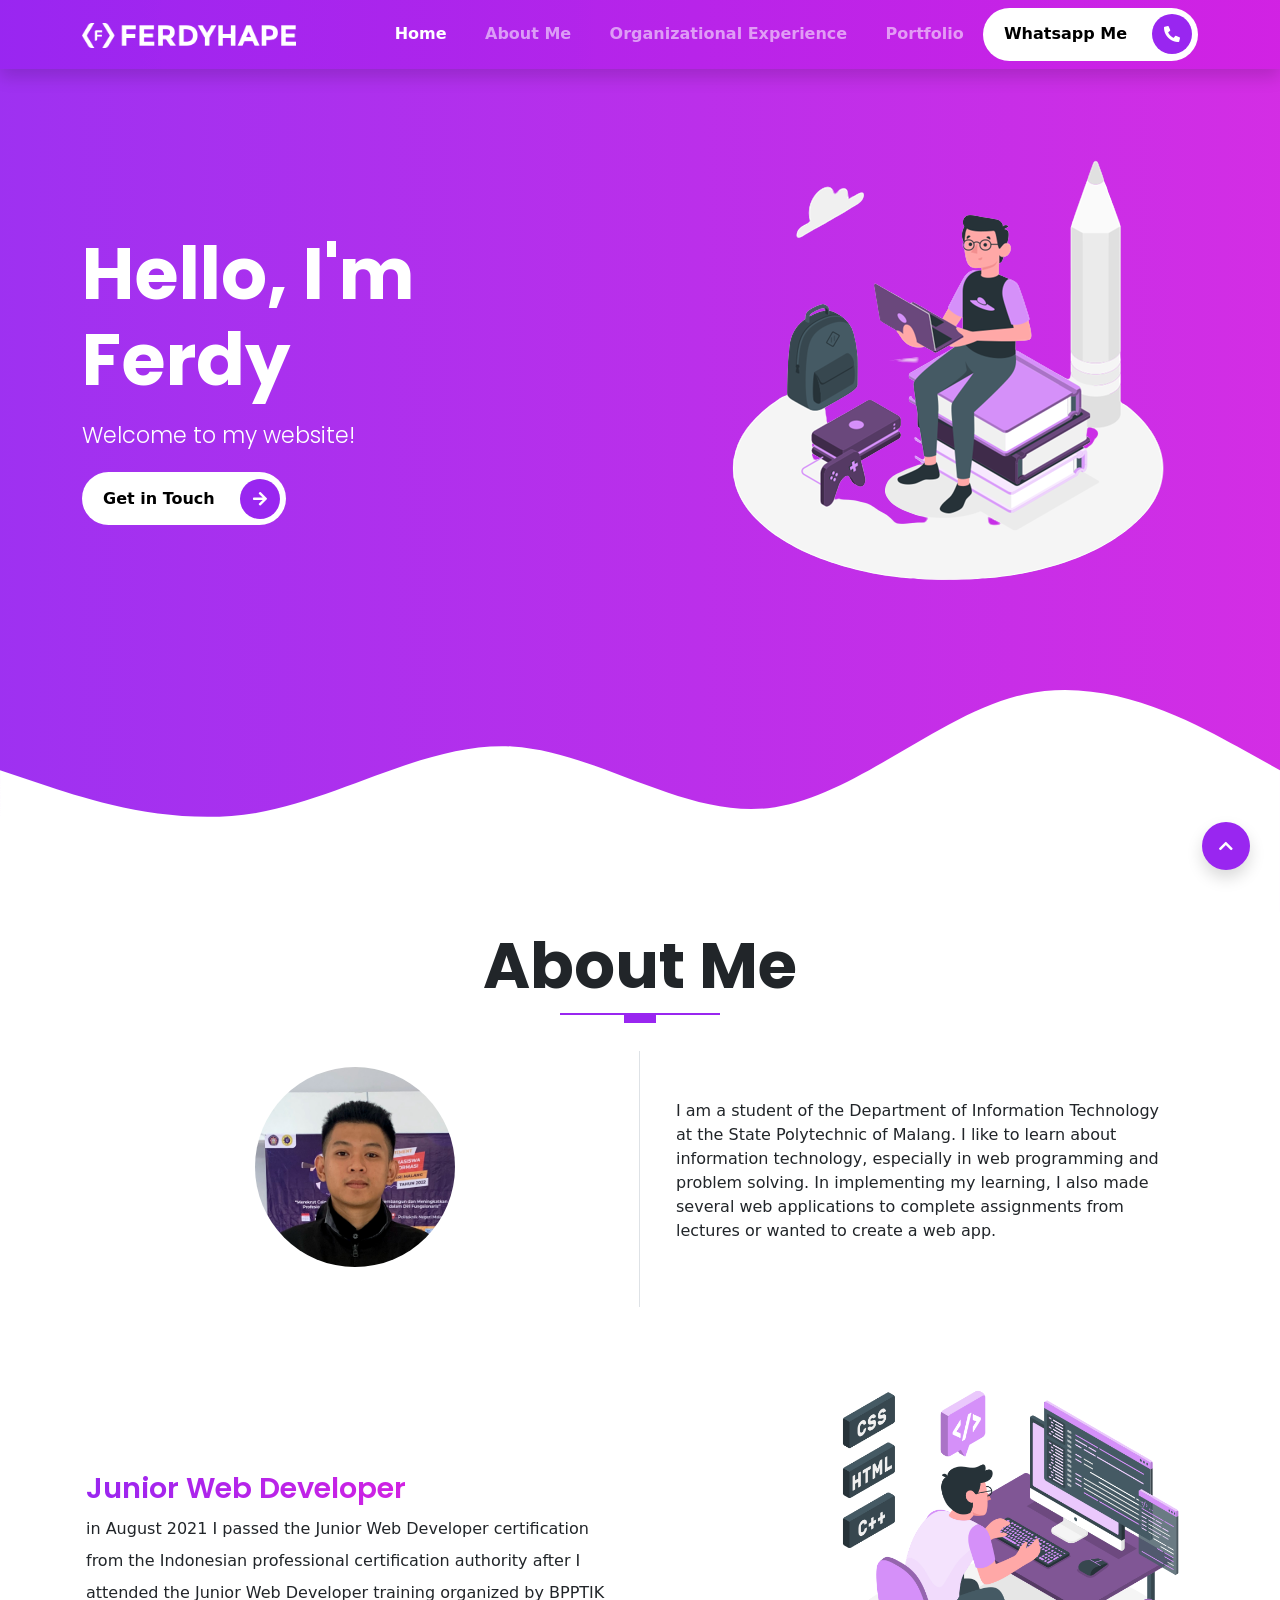
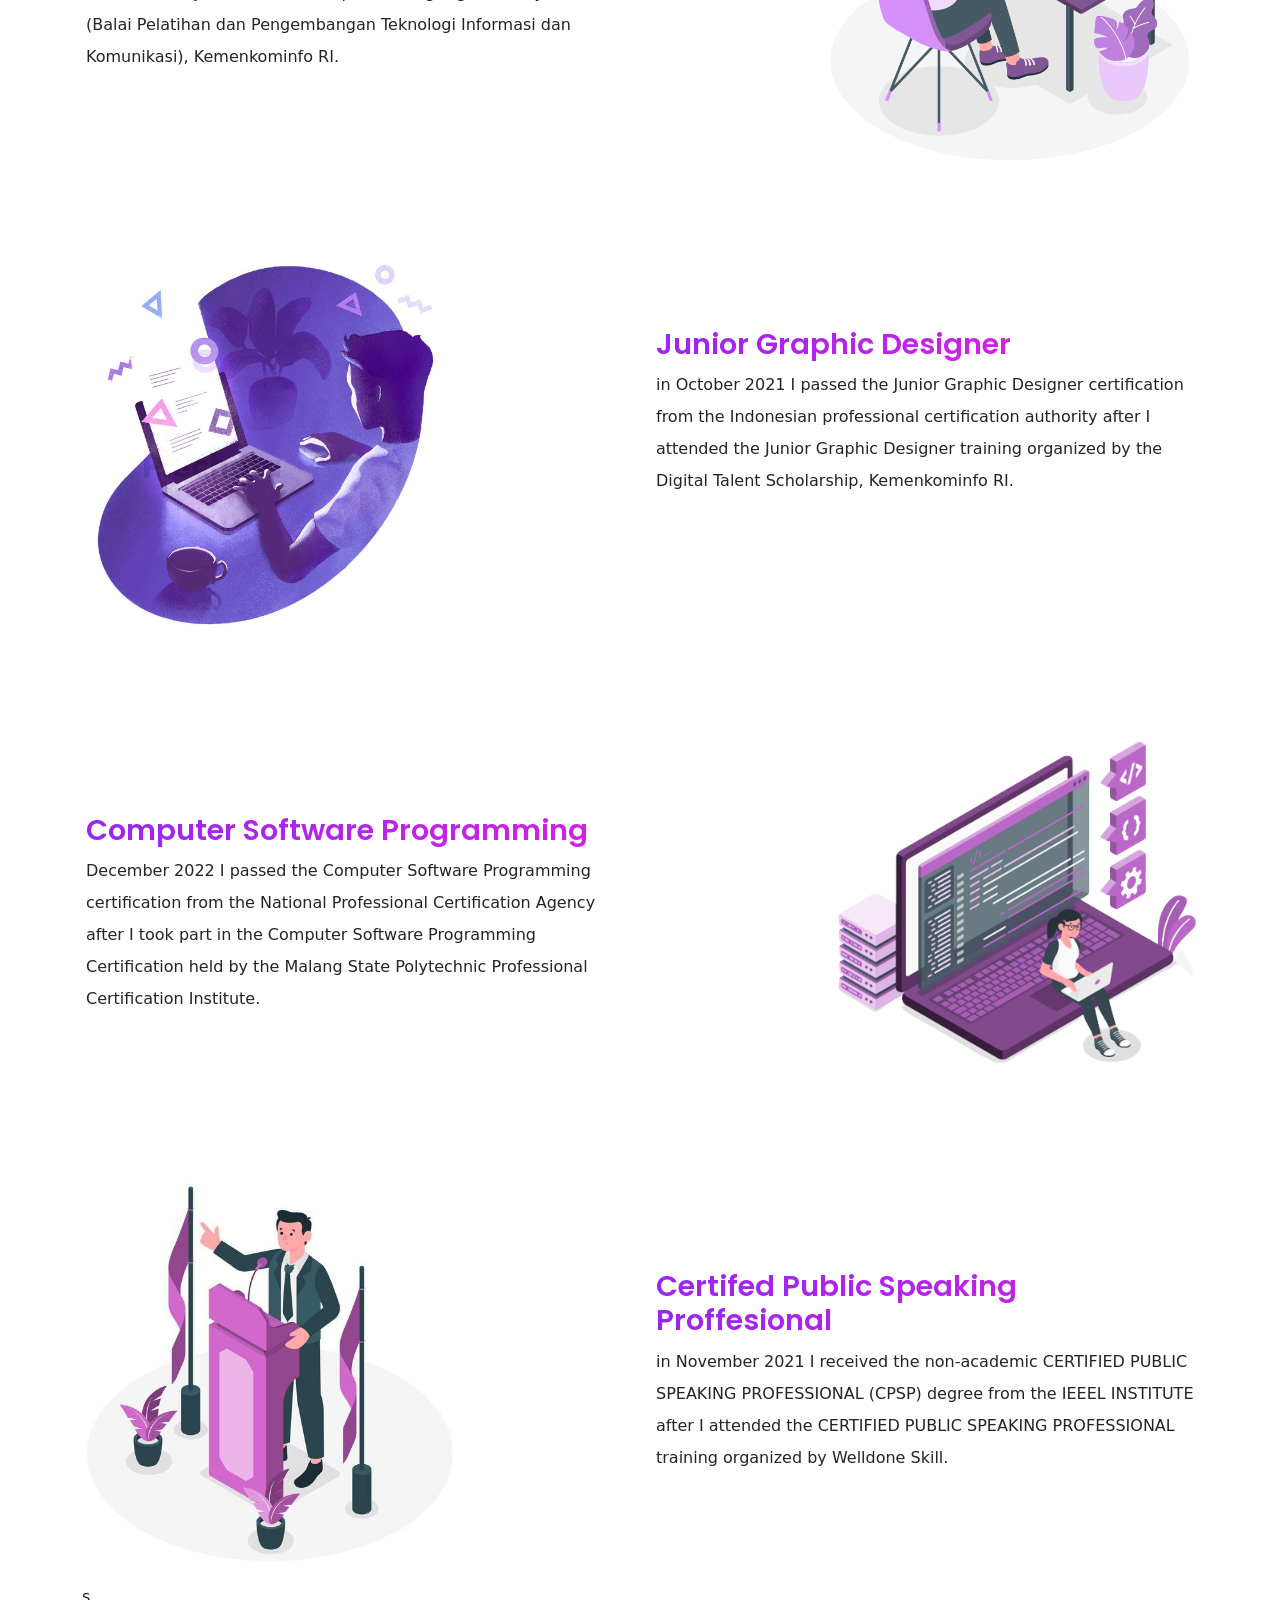
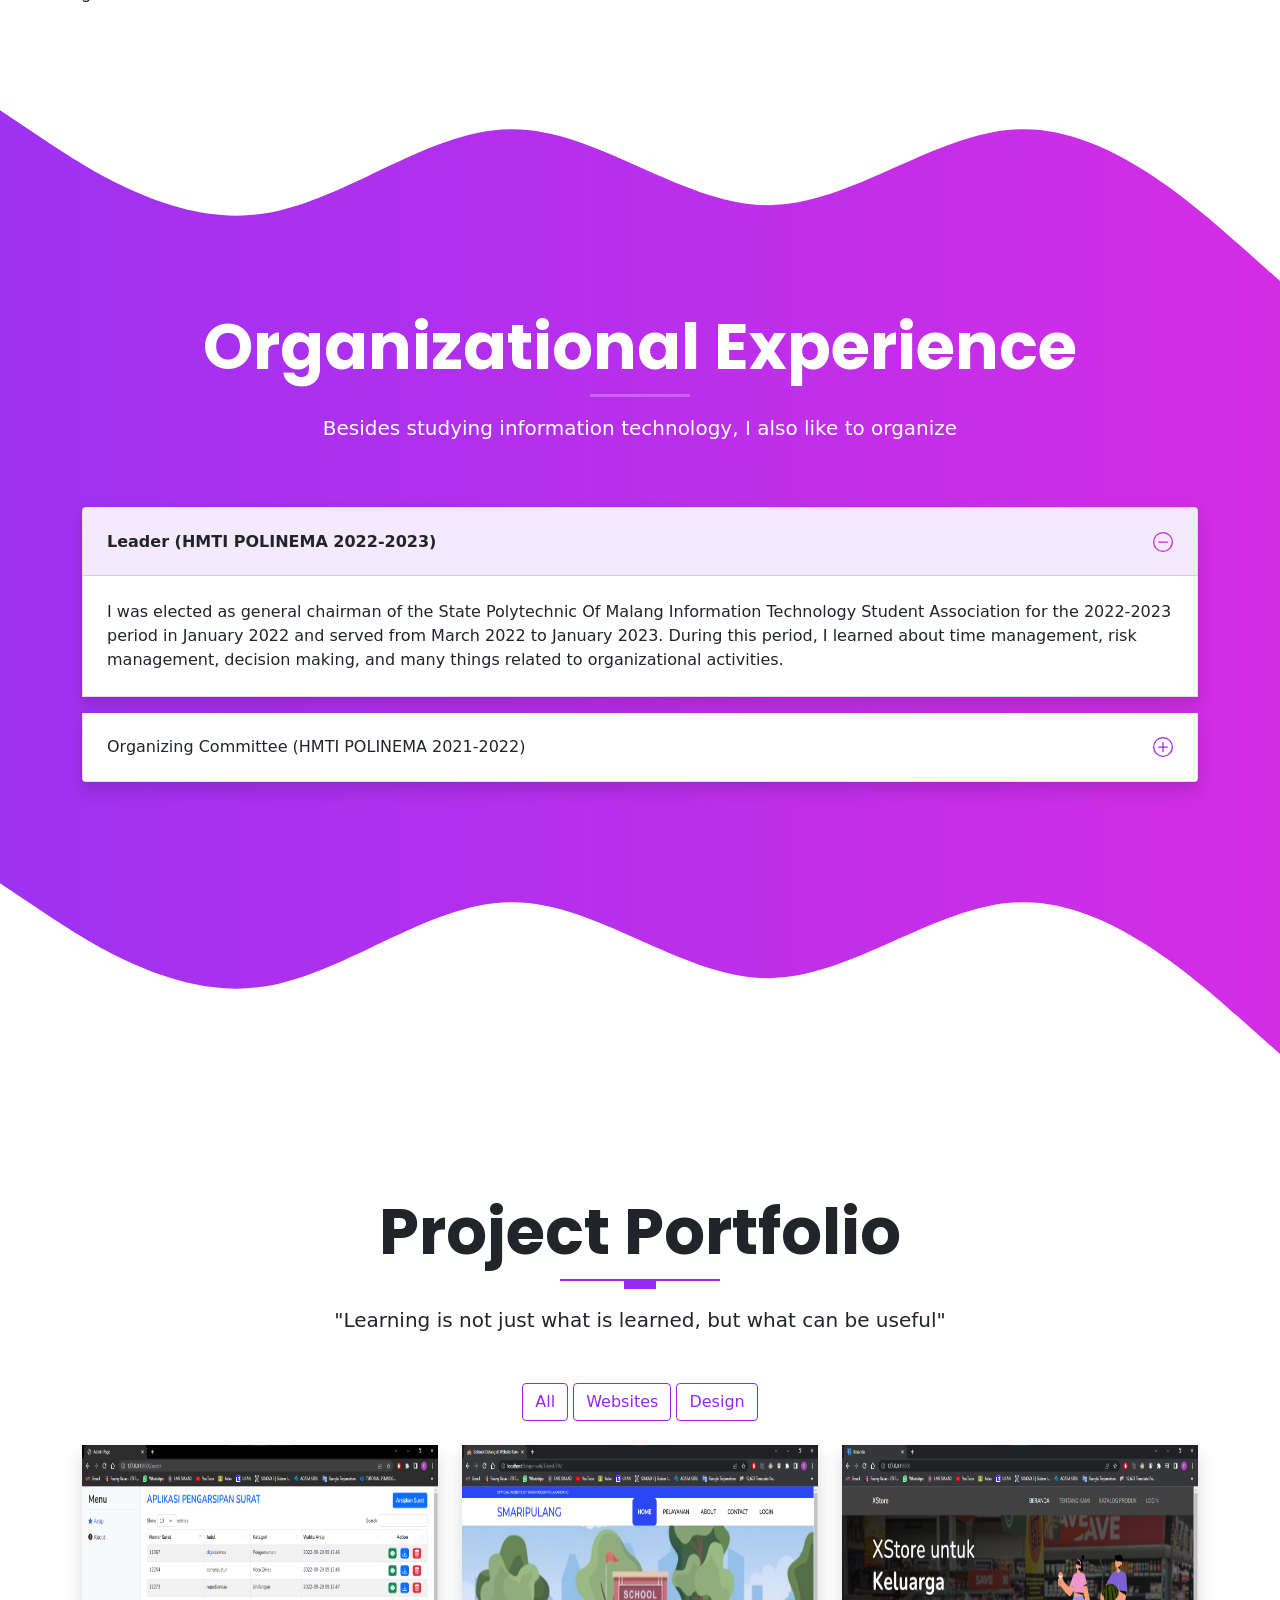
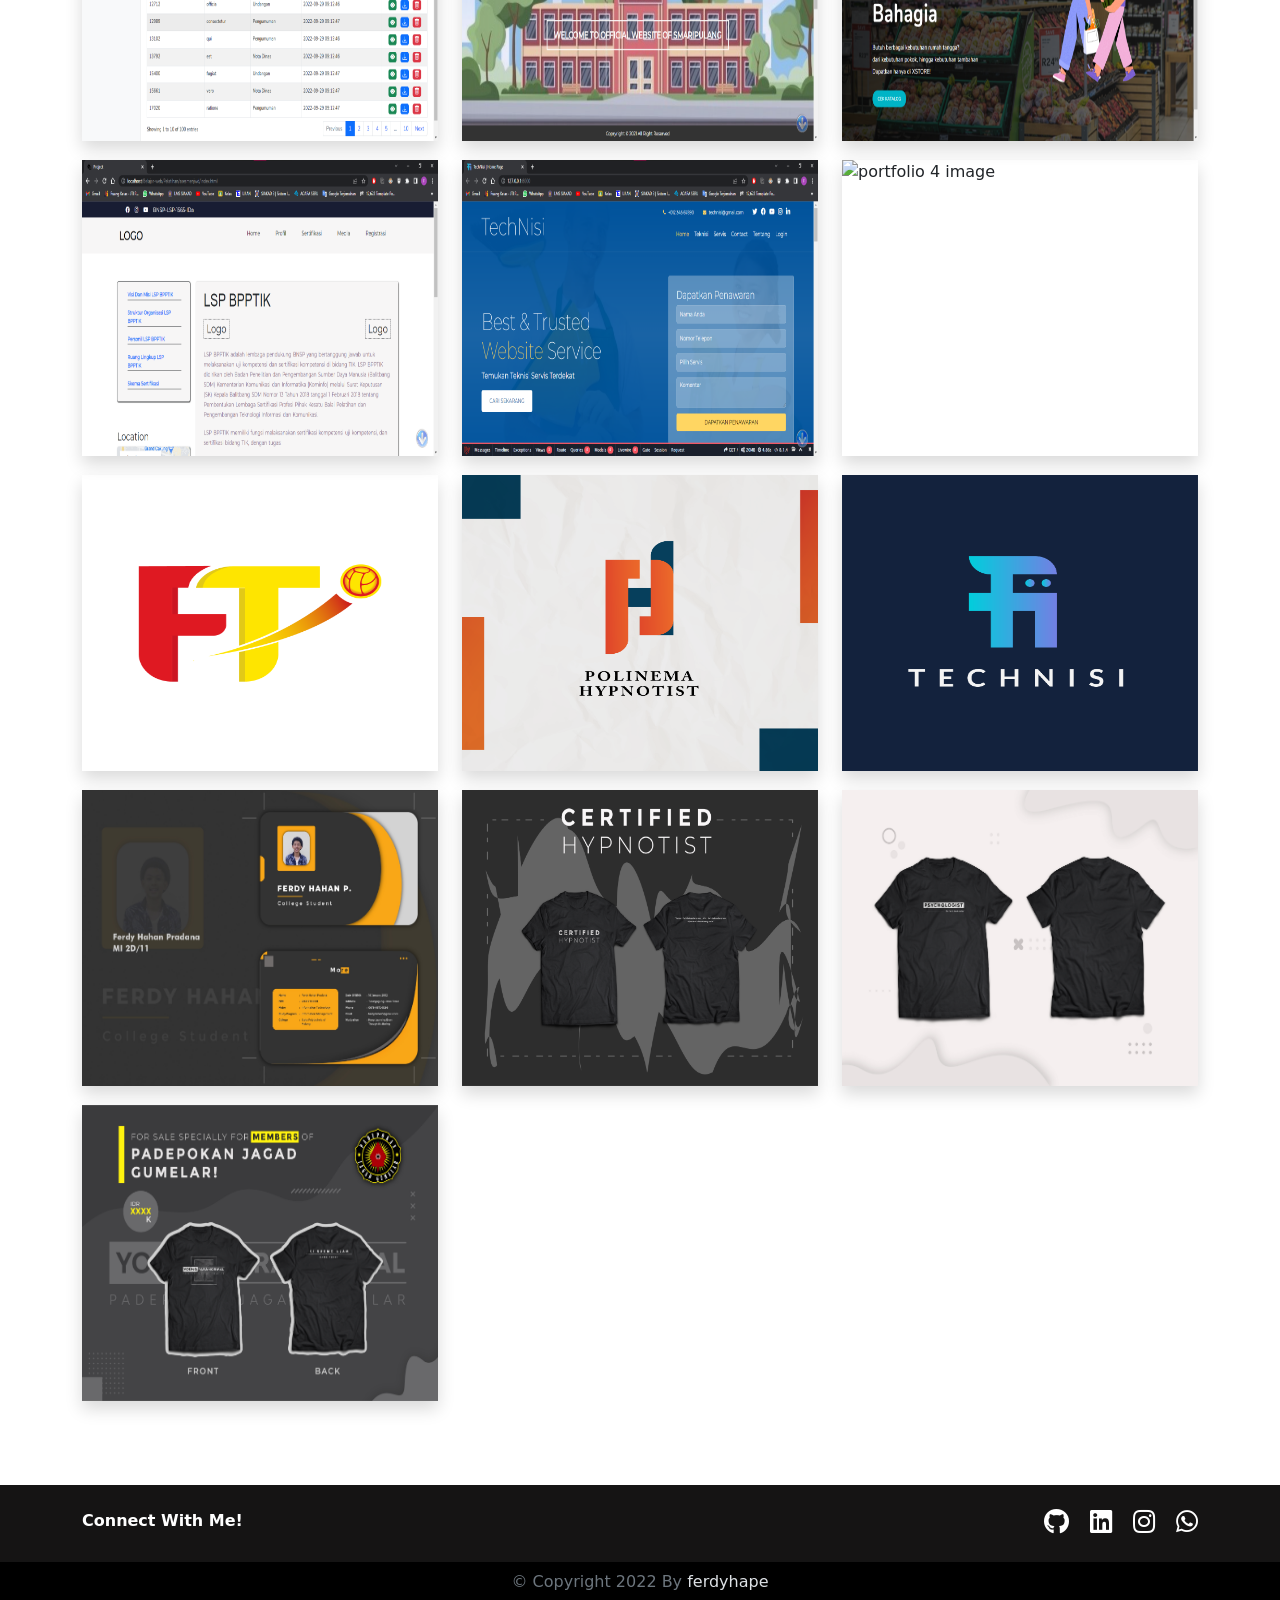
==== index.html @ ccdce81c "fix aboutme display" ====
<!DOCTYPE html>
<html lang="en">

<head>
  <meta charset="UTF-8">
  <meta http-equiv="X-UA-Compatible" content="IE=edge">
  <meta name="viewport" content="width=device-width, initial-scale=1">
  <title>Ferdy's Website</title>
  <link rel="icon" type="image/png" href="/icon/WhiteLogo.png" />
  <link rel="stylesheet" href="assets/css/style.css">
  <link rel="stylesheet" href="assets/css/fontawesome.css">
  <link rel="stylesheet" href="https://cdn.jsdelivr.net/npm/glightbox/dist/css/glightbox.min.css" />
  <script src="https://cdn.jsdelivr.net/gh/mcstudios/glightbox/dist/js/glightbox.min.js"></script>
  <link href="https://fonts.googleapis.com/css2?family=Poppins:wght@300;400;500;600;700;800;900&display=swap"
    rel="stylesheet">
</head>

<body>
  <!-- ////////////////////////////////////////////////////////////////////////////////////////
                               START SECTION 1 - THE NAVBAR SECTION  
/////////////////////////////////////////////////////////////////////////////////////////////-->
  <nav class="navbar navbar-expand-lg navbar-dark menu shadow fixed-top">
    <div class="container">
      <a class="navbar-brand" href="">
        <img src="images/Logo.png" alt="logo image" style="height: 25px">
      </a>
      <button class="navbar-toggler" type="button" data-bs-toggle="collapse" data-bs-target="#navbarNav"
        aria-controls="navbarNav" aria-expanded="false" aria-label="Toggle navigation">
        <span class="navbar-toggler-icon"></span>
      </button>
      <div class="collapse navbar-collapse justify-content-end" id="navbarNav">
        <ul class="navbar-nav">
          <li class="nav-item"><a class="nav-link active" aria-current="page" href="index.html">Home</a></li>
          <li class="nav-item"><a class="nav-link" href="#aboutme">About Me</a></li>
          <li class="nav-item"><a class="nav-link" href="#org-experience">Organizational Experience</a></li>
          <li class="nav-item"><a class="nav-link" href="#portfolio">Portfolio</a></li>
          </li>
        </ul>
        <a href="https://wa.me/6287856725286" class="text-decoration-none" target="_blank">
          <button type="button" class="rounded-pill btn-rounded">
            Whatsapp Me
            <span style="background-color: #9926f0;">
              <i class="fas fa-phone-alt"></i>
            </span>
          </button>
        </a>
      </div>
    </div>
  </nav>

  <!-- ////////////////////////////////////////////////////////////////////////////////////////
                               START SECTION 2 - THE HOME SECTION  
/////////////////////////////////////////////////////////////////////////////////////////////-->

  <section id="home" class="intro-section">
    <div class="container">
      <div class="row align-items-center text-white">

        <div class="col-md-6 intros text-start">
          <h1 class="display-2">
            <span class="display-2--intro">Hello, I'm Ferdy</span>
            <span class="display-2--description lh-base ">
              Welcome to my website!
            </span>
          </h1>
          <a href="#aboutme" class="text-decoration-none">
            <button type="button" class="rounded-pill btn-rounded get-it-touch"> Get in Touch
              <span><i class="fas fa-arrow-right"></i></span>
            </button>
          </a>
        </div>
        <div class="col-md-6 intros text-end">
          <div class="video-box">
            <img src="images/home/home3.png" alt="video illutration" class="img-fluid">
          </div>
        </div>
      </div>
    </div>
    <svg xmlns="http://www.w3.org/2000/svg" viewBox="0 0 1440 320">
      <path fill="#ffffff" fill-opacity="1"
        d="M0,160L48,176C96,192,192,224,288,208C384,192,480,128,576,133.3C672,139,768,213,864,202.7C960,192,1056,96,1152,74.7C1248,53,1344,107,1392,133.3L1440,160L1440,320L1392,320C1344,320,1248,320,1152,320C1056,320,960,320,864,320C768,320,672,320,576,320C480,320,384,320,288,320C192,320,96,320,48,320L0,320Z">
      </path>
    </svg>
  </section>

  <section id="aboutme" class="aboutme">
    <div class="container">
      <div class="row text-center">
        <h1 class="display-3 fw-bold">About Me</h1>
        <div class="heading-line mb-1"></div>
      </div>
      <div class="row pt-2 pb-2 mt-0 mb-3">
        <div class="col-md-6 border-right">
          <div class="bg-white p-3">
            <h2 class="d-flex justify-content-start align-items-center mb-4">
              <img src="images/fotojkt.jpeg" class="avatar-image img-fluid rounded-circle mx-auto" style=" height:
                200px;" alt="">
            </h2>
          </div>
        </div>
        <div class=" col-md-6 my-auto">
          <div class="bg-white p-4 text-start">
            <p class="fw-light">
              I am a student of the Department of Information Technology at the State Polytechnic of
              Malang. I like to learn about information technology, especially in web programming and
              problem solving. In implementing my learning, I also made several web applications to
              complete assignments from lectures or wanted to create a web app.
            </p>
          </div>
        </div>
      </div>
    </div>

    <!-- START THE CONTENT FOR THE About Me  -->
    <div class="container">
      <div class="row responsive-need-reverse">
        <div class="col-lg-6 col-md-6 col-sm-12 col-xs-12 aboutme mt-4">
          <div class="aboutme__content">
            <h3 class="display-3--title mt-1">Junior Web Developer</h3>
            <p class="lh-lg">
              in August 2021 I passed the Junior Web Developer certification from the Indonesian professional
              certification
              authority after I attended the Junior Web Developer training organized by BPPTIK (Balai Pelatihan dan
              Pengembangan Teknologi Informasi dan Komunikasi), Kemenkominfo RI.
            </p>
          </div>
        </div>
        <div class="col-lg-6 col-md-6 col-sm-12 col-xs-12 aboutme mt-4 text-end">
          <div class="aboutme__pic">
            <img src="images/aboutme/webdev-illustration.png" alt="web developer illustration"
              class="img-fluid illustration-aboutme">
          </div>
        </div>
      </div>

      <div class="row">
        <div class="col-lg-6 col-md-6 col-sm-12 col-xs-12 aboutme mt-4 text-start">
          <div class="aboutme__pic">
            <img src="images/aboutme/graphicdesign-illustration.jpg" alt="graphic design illustration"
              class=" img-fluid illustration-aboutme">
          </div>
        </div>
        <div class="col-lg-6 col-md-6 col-sm-12 col-xs-12 aboutme mt-4">
          <div class="aboutme__content">
            <h3 class=" display-3--title mt-1">Junior Graphic Designer</h3>
            <p class="lh-lg">
              in October 2021 I passed the Junior Graphic Designer certification from the Indonesian professional
              certification authority after I attended the Junior Graphic Designer training organized by the Digital
              Talent Scholarship, Kemenkominfo RI.
            </p>
          </div>
        </div>
      </div>

      <div class="row responsive-need-reverse">
        <div class="col-lg-6 col-md-6 col-sm-12 col-xs-12 aboutme mt-4">
          <div class="aboutme__content">
            <h3 class="display-3--title mt-1">Computer Software Programming</h3>
            <p class="lh-lg">
              December 2022 I passed the Computer Software Programming certification from the National Professional
              Certification Agency after I took part in the Computer Software Programming Certification held by the
              Malang State Polytechnic Professional Certification Institute.
            </p>
          </div>
        </div>
        <div class="col-lg-6 col-md-6 col-sm-12 col-xs-12 aboutme mt-4 text-end">
          <div class="aboutme__pic">
            <img src="images/aboutme/software-programmer.png" alt="web developer illustration"
              class="img-fluid illustration-aboutme">
          </div>
        </div>
      </div>


      <div class="row">
        <div class="col-lg-6 col-md-6 col-sm-12 col-xs-12 aboutme mt-4 text-start">
          <div class="aboutme__pic">
            <img src="images/aboutme/publicspeaking-illustration.jpg" alt="graphic design illustration"
              class=" img-fluid illustration-aboutme">
          </div>
        </div>
        <div class="col-lg-6 col-md-6 col-sm-12 col-xs-12 aboutme mt-4">
          <div class="aboutme__content">
            <h3 class=" display-3--title mt-1">Certifed Public Speaking Proffesional</h3>
            <p class="lh-lg">
              in November 2021 I received the non-academic CERTIFIED PUBLIC SPEAKING PROFESSIONAL (CPSP) degree from the
              IEEEL INSTITUTE after I attended the CERTIFIED PUBLIC SPEAKING PROFESSIONAL training organized by Welldone
              Skill.
            </p>
          </div>
        </div>
      </div>s

    </div>
  </section>

  <!-- ////////////////////////////////////////////////////////////////////////////////////////
                               START SECTION 3 - THE ORGANIZE EXPERIENCE SECTION  
/////////////////////////////////////////////////////////////////////////////////////////////-->

  <section id="org-experience" class="org-experience">
    <svg xmlns="http://www.w3.org/2000/svg" viewBox="0 0 1440 320">
      <path fill="#fff" fill-opacity="1"
        d="M0,96L48,128C96,160,192,224,288,213.3C384,203,480,117,576,117.3C672,117,768,203,864,202.7C960,203,1056,117,1152,117.3C1248,117,1344,203,1392,245.3L1440,288L1440,0L1392,0C1344,0,1248,0,1152,0C1056,0,960,0,864,0C768,0,672,0,576,0C480,0,384,0,288,0C192,0,96,0,48,0L0,0Z">
      </path>
    </svg>
    <div class="container">
      <div class="row text-center text-white">
        <h1 class="display-3 fw-bold ">Organizational Experience</h1>
        <hr style="width: 100px; height: 3px; " class="mx-auto">
        <p class="lead">Besides studying information technology, I also like to organize</p>
      </div>
      <!-- ACCORDION CONTENT  -->
      <div class="row mt-5">
        <div class="col-md-12">
          <div class="accordion" id="accordionExample">
            <!-- ACCORDION ITEM 1 -->
            <div class="accordion-item shadow mb-3">
              <h2 class="accordion-header" id="headingOne">
                <button class="accordion-button" type="button" data-bs-toggle="collapse" data-bs-target="#collapseOne"
                  aria-expanded="true" aria-controls="collapseOne">
                  Leader (HMTI POLINEMA 2022-2023)
                </button>
              </h2>
              <div id="collapseOne" class="accordion-collapse collapse show" aria-labelledby="headingOne"
                data-bs-parent="#accordionExample">
                <div class="accordion-body">
                  I was elected as general chairman of the State Polytechnic Of Malang Information Technology Student
                  Association for the 2022-2023 period in January 2022 and served from March 2022 to January 2023.
                  During this period, I learned about time management, risk management, decision making, and many things
                  related to organizational activities.</div>
              </div>
            </div>
            <!-- ACCORDION ITEM 2 -->
            <div class="accordion-item shadow mb-3">
              <h2 class="accordion-header" id="headingTwo">
                <button class="accordion-button collapsed" type="button" data-bs-toggle="collapse"
                  data-bs-target="#collapseTwo" aria-expanded="false" aria-controls="collapseTwo">
                  Organizing Committee (HMTI POLINEMA 2021-2022)
                </button>
              </h2>
              <div id="collapseTwo" class="accordion-collapse collapse" aria-labelledby="headingTwo"
                data-bs-parent="#accordionExample">
                <div class="accordion-body">
                  I officially became the organizing committee of the Information Technology Student Association in
                  February 2021, it was my experience that I started learning about conceptualizing things, discussing
                  things, and many things in organizations.
                </div>
              </div>
            </div>
          </div>
        </div>
      </div>
    </div>
    <svg xmlns="http://www.w3.org/2000/svg" viewBox="0 0 1440 320">
      <path fill="#fff" fill-opacity="1"
        d="M0,96L48,128C96,160,192,224,288,213.3C384,203,480,117,576,117.3C672,117,768,203,864,202.7C960,203,1056,117,1152,117.3C1248,117,1344,203,1392,245.3L1440,288L1440,320L1392,320C1344,320,1248,320,1152,320C1056,320,960,320,864,320C768,320,672,320,576,320C480,320,384,320,288,320C192,320,96,320,48,320L0,320Z">
      </path>
    </svg>
  </section>

  <!-- ///////////////////////////////////////////////////////////////////////////////////////////////////
                              START SECTION 4 - THE PORTFOLIO  
//////////////////////////////////////////////////////////////////////////////////////////////////////-->

  <section>
    <section id="portfolio" class="portfolio">
      <div class="container">
        <div class="row text-center mt-5">
          <h1 class="display-3 fw-bold text-capitalize">Project Portfolio</h1>
          <div class="heading-line"></div>
          <p class="lead blackquote">
            "Learning is not just what is learned, but what can be useful"
          </p>
        </div>
        <div class="row mt-3 mb-4 g-3 text-center myBtnContainer">
          <div class="col-md-12 myBtnContainer">
            <button class="btn btn-outline-primary" onclick="filterSelection('all')" type="button">All</button>
            <button class="btn btn-outline-primary" onclick="filterSelection('website')" type="button">websites</button>
            <button class="btn btn-outline-primary" onclick="filterSelection('design')" type="button">design</button>
          </div>
        </div>

        <!-- START THE PORTFOLIO ITEMS  -->
        <div class="row">
          <div class="col-lg-4 col-md-6 filterDiv website">
            <div class="portfolio-box shadow">
              <img src="images/portfolio/ArsipSurat.jpg" alt="portfolio 1 image" title="portfolio 1 picture"
                class="img-fluid">
              <div class="portfolio-info">
                <div class="caption">
                  <h4>Mail Archive Web App
                  </h4>
                  <p>Website</p>
                </div>
              </div>
            </div>
          </div>
          <div class="col-lg-4 col-md-6 filterDiv website">
            <div class="portfolio-box shadow">
              <img src="images/portfolio/Smaripulang.png" alt="portfolio 2 image" title="portfolio 2 picture"
                class="img-fluid">
              <div class="portfolio-info">
                <div class="caption">
                  <h4>School Website</h4>
                  <p>Website</p>
                </div>
              </div>
            </div>
          </div>
          <div class="col-lg-4 col-md-6 filterDiv website">
            <div class="portfolio-box shadow">
              <img src="images/portfolio/e-commerce.png" alt="portfolio 2 image" title="portfolio 2 picture"
                class="img-fluid">
              <div class="portfolio-info">
                <div class="caption">
                  <h4>E-commerce Website</h4>
                  <p>Website</p>
                </div>
              </div>
            </div>
          </div>
          <div class="col-lg-4 col-md-6 filterDiv website">
            <div class="portfolio-box shadow">
              <img src="images/portfolio/bnsp.png" alt="portfolio 3 image" title="portfolio 3 picture"
                class="img-fluid">
              <div class="portfolio-info">
                <div class="caption">
                  <h4>Agency Web</h4>
                  <p>Website</p>
                </div>
              </div>
            </div>
          </div>
          <div class="col-lg-4 col-md-6 filterDiv website">
            <div class="portfolio-box shadow">
              <img src="images/portfolio/technisi.png" alt="portfolio 4 image" title="portfolio 4 picture"
                class="img-fluid">
              <div class="portfolio-info">
                <div class="caption">
                  <h4>TechNisi</h4>
                  <p>Website</p>
                </div>
              </div>
            </div>
          </div>
          <div class="col-lg-4 col-md-6 filterDiv design">
            <div class="portfolio-box shadow">
              <img src="images/portfolio/logo2.jpg" alt="portfolio 4 image" title="portfolio 4 picture"
                class="img-fluid">
              <div class="portfolio-info">
                <div class="caption">
                  <h4>Next In</h4>
                  <p>Logo Design</p>
                </div>
              </div>
            </div>
          </div>
          <div class="col-lg-4 col-md-6 filterDiv design">
            <div class="portfolio-box shadow">
              <img src="images/portfolio/logo3.png" alt="portfolio 4 image" title="portfolio 4 picture"
                class="img-fluid">
              <div class="portfolio-info">
                <div class="caption">
                  <h4>Fergie Time</h4>
                  <p>Logo Design</p>
                </div>
              </div>
            </div>
          </div>
          <div class="col-lg-4 col-md-6 filterDiv design">
            <div class="portfolio-box shadow">
              <img src="images/portfolio/logo4.png" alt="portfolio 4 image" title="portfolio 4 picture"
                class="img-fluid">
              <div class="portfolio-info">
                <div class="caption">
                  <h4>Polinema Hypnotist</h4>
                  <p>Logo Design</p>
                </div>
              </div>
            </div>
          </div>
          <div class="col-lg-4 col-md-6 filterDiv design">
            <div class="portfolio-box shadow">
              <img src="images/portfolio/logo5.png" alt="portfolio 4 image" title="portfolio 4 picture"
                class="img-fluid">
              <div class="portfolio-info">
                <div class="caption">
                  <h4>TechNisi</h4>
                  <p>Logo Design</p>
                </div>
              </div>
            </div>
          </div>
          <div class="col-lg-4 col-md-6 filterDiv design">
            <div class="portfolio-box shadow">
              <img src="images/portfolio/idcard1.jpg" alt="portfolio 4 image" title="portfolio 4 picture"
                class="img-fluid">
              <div class="portfolio-info">
                <div class="caption">
                  <h4>Id Card</h4>
                  <p>Id Card Design</p>
                </div>
              </div>
            </div>
          </div>
          <div class="col-lg-4 col-md-6 filterDiv design">
            <div class="portfolio-box shadow">
              <img src="images/portfolio/tshirt.jpg" alt="portfolio 4 image" title="portfolio 4 picture"
                class="img-fluid">
              <div class="portfolio-info">
                <div class="caption">
                  <h4>Certifed Hypnotist Tshirt</h4>
                  <p>Tshirt Design</p>
                </div>
              </div>
            </div>
          </div>
          <div class="col-lg-4 col-md-6 filterDiv design">
            <div class="portfolio-box shadow">
              <img src="images/portfolio/tshirt2.jpg" alt="portfolio 4 image" title="portfolio 4 picture"
                class="img-fluid">
              <div class="portfolio-info">
                <div class="caption">
                  <h4>Psychologist Tshirt</h4>
                  <p>Tshirt Design</p>
                </div>
              </div>
            </div>
          </div>
          <div class="col-lg-4 col-md-6 filterDiv design">
            <div class="portfolio-box shadow">
              <img src="images/portfolio/tshirt3.jpg" alt="portfolio 4 image" title="portfolio 4 picture"
                class="img-fluid">
              <div class="portfolio-info">
                <div class="caption">
                  <h4>Young paranormal</h4>
                  <p>Tshirt Design</p>
                </div>
              </div>
            </div>
          </div>
        </div>
      </div>
    </section>

    <!-- ///////////////////////////////////////////////////////////////////////////////////////////
                           START SECTION 5 - THE FOOTER  
///////////////////////////////////////////////////////////////////////////////////////////////-->
    <footer class="footer">
      <!-- START THE SOCIAL MEDIA CONTENT  -->
      <div class="footer-sm">
        <div class="container">
          <div class="py-4 d-flex justify-content-between">
            <div class="text-white fw-bold">
              Connect With Me!
            </div>
            <div class="">
              <a href="https://github.com/ferdyhape" target="_blank"><i class="fab fa-github"></i></a>
              <a href="https://www.linkedin.com/in/ferdy-hahan-pradana/" target="_blank"><i
                  class="fab fa-linkedin"></i></a>
              <a href="https://instagram.com/ferdyhape" target="_blank"><i class="fab fa-instagram"></i></a>
              <a href="https://wa.me/6287856725286" target="_blank"><i class="fab fa-whatsapp"></i></a>
            </div>
          </div>
        </div>
      </div>

      <!-- START THE COPYRIGHT INFO  -->
      <div class="footer-bottom pt-2 pb-2">
        <div class="container">
          <div class="row text-center text-white">
            <div class="col-12">
              <div class="footer-bottom__copyright">
                &COPY; Copyright 2022 By <a href="https://github.com/ferdyhape" target="_blank">ferdyhape</a>
              </div>
            </div>
          </div>
        </div>
      </div>
    </footer>

    <!-- BACK TO TOP BUTTON  -->
    <a href="#" class="shadow btn-primary rounded-circle back-to-top">
      <i class="fas fa-chevron-up"></i>
    </a>

    <!-- ////////////////////////////////////////////////////////////////////////////////////////
                               the SCRIPT USED  
/////////////////////////////////////////////////////////////////////////////////////////////-->
    <script src="assets/vendors/js/glightbox.min.js"></script>

    <script src="assets/js/bootstrap.bundle.min.js"></script>
    <script>
      filterSelection("all")

      function filterSelection(c) {
        var x, i;
        x = document.getElementsByClassName("filterDiv");
        if (c == "all") c = "";
        // Add the "show" class (display:block) to the filtered elements, and remove the "show" class from the elements that are not selected
        for (i = 0; i < x.length; i++) {
          w3RemoveClass(x[i], "show");
          if (x[i].className.indexOf(c) > -1) w3AddClass(x[i], "show");
        }
      }

      // Show filtered elements
      function w3AddClass(element, name) {
        var i, arr1, arr2;
        arr1 = element.className.split(" ");
        arr2 = name.split(" ");
        for (i = 0; i < arr2.length; i++) {
          if (arr1.indexOf(arr2[i]) == -1) {
            element.className += " " + arr2[i];
          }
        }
      }

      // Hide elements that are not selected
      function w3RemoveClass(element, name) {
        var i, arr1, arr2;
        arr1 = element.className.split(" ");
        arr2 = name.split(" ");
        for (i = 0; i < arr2.length; i++) {
          while (arr1.indexOf(arr2[i]) > -1) {
            arr1.splice(arr1.indexOf(arr2[i]), 1);
          }
        }
        element.className = arr1.join(" ");
      }

      // Add active class to the current control button (highlight it)
      var btnContainer = document.getElementById("myBtnContainer");
      var btns = btnContainer.getElementsByClassName("btn");
      for (var i = 0; i < btns.length; i++) {
        btns[i].addEventListener("click", function () {
          var current = document.getElementsByClassName("active");
          current[0].className = current[0].className.replace(" active", "");
          this.className += " active";
        });
      }
    </script>
</body>

</html>
---- assets/css/style.css ----
@charset "UTF-8";

@keyframes pulse-border {
  0% {
    transform: scale(1);
    opacity: 1;
  }

  100% {
    transform: scale(1.5);
    opacity: 0;
  }
}

/*!
 * Bootstrap v5.0.2 (https://getbootstrap.com/)
 * Copyright 2011-2021 The Bootstrap Authors
 * Copyright 2011-2021 Twitter, Inc.
 * Licensed under MIT (https://github.com/twbs/bootstrap/blob/main/LICENSE)
 */
:root {
  --bs-blue: #0d6efd;
  --bs-indigo: #6610f2;
  --bs-purple: #6f42c1;
  --bs-pink: #d122e3;
  --bs-red: #dc3545;
  --bs-orange: #fd7e14;
  --bs-yellow: #ffc107;
  --bs-green: #198754;
  --bs-teal: #20c997;
  --bs-cyan: #0dcaf0;
  --bs-white: #fff;
  --bs-gray: #6c757d;
  --bs-gray-dark: #343a40;
  --bs-primary: #9926f0;
  --bs-secondary: #d122e3;
  --bs-success: #198754;
  --bs-info: #0dcaf0;
  --bs-warning: #ffc107;
  --bs-danger: #dc3545;
  --bs-light: #f8f9fa;
  --bs-dark: #212529;
  --bs-font-sans-serif: system-ui, -apple-system, "Segoe UI", Roboto, "Helvetica Neue", Arial, "Noto Sans", "Liberation Sans", sans-serif, "Apple Color Emoji", "Segoe UI Emoji", "Segoe UI Symbol", "Noto Color Emoji";
  --bs-font-monospace: SFMono-Regular, Menlo, Monaco, Consolas, "Liberation Mono", "Courier New", monospace;
  --bs-gradient: linear-gradient(180deg, rgba(255, 255, 255, 0.15), rgba(255, 255, 255, 0));
}

*,
*::before,
*::after {
  box-sizing: border-box;
}

@media (prefers-reduced-motion: no-preference) {
  :root {
    scroll-behavior: smooth;
  }
}

body {
  margin: 0;
  font-family: var(--bs-font-sans-serif);
  font-size: 1rem;
  font-weight: 400;
  line-height: 1.5;
  color: #212529;
  background-color: #fff;
  -webkit-text-size-adjust: 100%;
  -webkit-tap-highlight-color: rgba(0, 0, 0, 0);
}

hr {
  margin: 1rem 0;
  color: inherit;
  background-color: currentColor;
  border: 0;
  opacity: 0.25;
}

hr:not([size]) {
  height: 1px;
}

h6,
.h6,
h5,
.h5,
h4,
.h4,
h3,
.h3,
h2,
.h2,
h1,
.h1 {
  margin-top: 0;
  margin-bottom: 0.5rem;
  font-weight: 500;
  line-height: 1.2;
}

h1,
.h1 {
  font-size: calc(1.375rem + 1.5vw);
}

@media (min-width: 1200px) {

  h1,
  .h1 {
    font-size: 2.5rem;
  }
}

h2,
.h2 {
  font-size: calc(1.325rem + 0.9vw);
}

@media (min-width: 1200px) {

  h2,
  .h2 {
    font-size: 2rem;
  }
}

h3,
.h3 {
  font-size: calc(1.3rem + 0.6vw);
}

@media (min-width: 1200px) {

  h3,
  .h3 {
    font-size: 1.75rem;
  }
}

h4,
.h4 {
  font-size: calc(1.275rem + 0.3vw);
}

@media (min-width: 1200px) {

  h4,
  .h4 {
    font-size: 1.5rem;
  }
}

h5,
.h5 {
  font-size: 1.25rem;
}

h6,
.h6 {
  font-size: 1rem;
}

p {
  margin-top: 0;
  margin-bottom: 1rem;
}

abbr[title],
abbr[data-bs-original-title] {
  text-decoration: underline dotted;
  cursor: help;
  text-decoration-skip-ink: none;
}

address {
  margin-bottom: 1rem;
  font-style: normal;
  line-height: inherit;
}

ol,
ul {
  padding-left: 2rem;
}

ol,
ul,
dl {
  margin-top: 0;
  margin-bottom: 1rem;
}

ol ol,
ul ul,
ol ul,
ul ol {
  margin-bottom: 0;
}

dt {
  font-weight: 700;
}

dd {
  margin-bottom: 0.5rem;
  margin-left: 0;
}

blockquote {
  margin: 0 0 1rem;
}

b,
strong {
  font-weight: bolder;
}

small,
.small {
  font-size: 0.875em;
}

mark,
.mark {
  padding: 0.2em;
  background-color: #fcf8e3;
}

sub,
sup {
  position: relative;
  font-size: 0.75em;
  line-height: 0;
  vertical-align: baseline;
}

sub {
  bottom: -0.25em;
}

sup {
  top: -0.5em;
}

a {
  color: #9926f0;
  text-decoration: underline;
}

a:hover {
  color: #7a1ec0;
}

a:not([href]):not([class]),
a:not([href]):not([class]):hover {
  color: inherit;
  text-decoration: none;
}

pre,
code,
kbd,
samp {
  font-family: var(--bs-font-monospace);
  font-size: 1em;
  direction: ltr
    /* rtl:ignore */
  ;
  unicode-bidi: bidi-override;
}

pre {
  display: block;
  margin-top: 0;
  margin-bottom: 1rem;
  overflow: auto;
  font-size: 0.875em;
}

pre code {
  font-size: inherit;
  color: inherit;
  word-break: normal;
}

code {
  font-size: 0.875em;
  color: #d122e3;
  word-wrap: break-word;
}

a>code {
  color: inherit;
}

kbd {
  padding: 0.2rem 0.4rem;
  font-size: 0.875em;
  color: #fff;
  background-color: #212529;
  border-radius: 0.2rem;
}

kbd kbd {
  padding: 0;
  font-size: 1em;
  font-weight: 700;
}

figure {
  margin: 0 0 1rem;
}

img,
svg {
  vertical-align: middle;
}

table {
  caption-side: bottom;
  border-collapse: collapse;
}

caption {
  padding-top: 0.5rem;
  padding-bottom: 0.5rem;
  color: #6c757d;
  text-align: left;
}

th {
  text-align: inherit;
  text-align: -webkit-match-parent;
}

thead,
tbody,
tfoot,
tr,
td,
th {
  border-color: inherit;
  border-style: solid;
  border-width: 0;
}

label {
  display: inline-block;
}

button {
  border-radius: 0;
}

button:focus:not(:focus-visible) {
  outline: 0;
}

input,
button,
select,
optgroup,
textarea {
  margin: 0;
  font-family: inherit;
  font-size: inherit;
  line-height: inherit;
}

button,
select {
  text-transform: none;
}

[role=button] {
  cursor: pointer;
}

select {
  word-wrap: normal;
}

select:disabled {
  opacity: 1;
}

[list]::-webkit-calendar-picker-indicator {
  display: none;
}

button,
[type=button],
[type=reset],
[type=submit] {
  -webkit-appearance: button;
}

button:not(:disabled),
[type=button]:not(:disabled),
[type=reset]:not(:disabled),
[type=submit]:not(:disabled) {
  cursor: pointer;
}

::-moz-focus-inner {
  padding: 0;
  border-style: none;
}

textarea {
  resize: vertical;
}

fieldset {
  min-width: 0;
  padding: 0;
  margin: 0;
  border: 0;
}

legend {
  float: left;
  width: 100%;
  padding: 0;
  margin-bottom: 0.5rem;
  font-size: calc(1.275rem + 0.3vw);
  line-height: inherit;
}

@media (min-width: 1200px) {
  legend {
    font-size: 1.5rem;
  }
}

legend+* {
  clear: left;
}

::-webkit-datetime-edit-fields-wrapper,
::-webkit-datetime-edit-text,
::-webkit-datetime-edit-minute,
::-webkit-datetime-edit-hour-field,
::-webkit-datetime-edit-day-field,
::-webkit-datetime-edit-month-field,
::-webkit-datetime-edit-year-field {
  padding: 0;
}

::-webkit-inner-spin-button {
  height: auto;
}

[type=search] {
  outline-offset: -2px;
  -webkit-appearance: textfield;
}

/* rtl:raw:
[type="tel"],
[type="url"],
[type="email"],
[type="number"] {
  direction: ltr;
}
*/
::-webkit-search-decoration {
  -webkit-appearance: none;
}

::-webkit-color-swatch-wrapper {
  padding: 0;
}

::file-selector-button {
  font: inherit;
}

::-webkit-file-upload-button {
  font: inherit;
  -webkit-appearance: button;
}

output {
  display: inline-block;
}

iframe {
  border: 0;
}

summary {
  display: list-item;
  cursor: pointer;
}

progress {
  vertical-align: baseline;
}

[hidden] {
  display: none !important;
}

.lead {
  font-size: 1.25rem;
  font-weight: 300;
}

.display-1 {
  font-size: calc(1.625rem + 4.5vw);
  font-weight: 300;
  line-height: 1.2;
}

@media (min-width: 1200px) {
  .display-1 {
    font-size: 5rem;
  }
}

.display-2 {
  font-size: calc(1.575rem + 3.9vw);
  font-weight: 300;
  line-height: 1.2;
}

@media (min-width: 1200px) {
  .display-2 {
    font-size: 4.5rem;
  }
}

.display-3 {
  font-size: calc(1.525rem + 3.3vw);
  font-weight: 300;
  line-height: 1.2;
}

@media (min-width: 1200px) {
  .display-3 {
    font-size: 4rem;
  }
}

.display-4 {
  font-size: calc(1.475rem + 2.7vw);
  font-weight: 300;
  line-height: 1.2;
}

@media (min-width: 1200px) {
  .display-4 {
    font-size: 3.5rem;
  }
}

.display-5 {
  font-size: calc(1.425rem + 2.1vw);
  font-weight: 300;
  line-height: 1.2;
}

@media (min-width: 1200px) {
  .display-5 {
    font-size: 3rem;
  }
}

.display-6 {
  font-size: calc(1.375rem + 1.5vw);
  font-weight: 300;
  line-height: 1.2;
}

@media (min-width: 1200px) {
  .display-6 {
    font-size: 2.5rem;
  }
}

.list-unstyled {
  padding-left: 0;
  list-style: none;
}

.list-inline {
  padding-left: 0;
  list-style: none;
}

.list-inline-item {
  display: inline-block;
}

.list-inline-item:not(:last-child) {
  margin-right: 0.5rem;
}

.initialism {
  font-size: 0.875em;
  text-transform: uppercase;
}

.blockquote {
  margin-bottom: 1rem;
  font-size: 1.25rem;
}

.blockquote> :last-child {
  margin-bottom: 0;
}

.blockquote-footer {
  margin-top: -1rem;
  margin-bottom: 1rem;
  font-size: 0.875em;
  color: #6c757d;
}

.blockquote-footer::before {
  content: "— ";
}

.img-fluid {
  max-width: 100%;
  height: auto;
}

.img-thumbnail {
  padding: 0.25rem;
  background-color: #fff;
  border: 1px solid #dee2e6;
  border-radius: 0.25rem;
  max-width: 100%;
  height: auto;
}

.figure {
  display: inline-block;
}

.figure-img {
  margin-bottom: 0.5rem;
  line-height: 1;
}

.figure-caption {
  font-size: 0.875em;
  color: #6c757d;
}

.container,
.container-fluid,
.container-xxl,
.container-xl,
.container-lg,
.container-md,
.container-sm {
  width: 100%;
  padding-right: var(--bs-gutter-x, 0.75rem);
  padding-left: var(--bs-gutter-x, 0.75rem);
  margin-right: auto;
  margin-left: auto;
}

@media (min-width: 576px) {

  .container-sm,
  .container {
    max-width: 540px;
  }
}

@media (min-width: 768px) {

  .container-md,
  .container-sm,
  .container {
    max-width: 720px;
  }
}

@media (min-width: 992px) {

  .container-lg,
  .container-md,
  .container-sm,
  .container {
    max-width: 960px;
  }
}

@media (min-width: 1200px) {

  .container-xl,
  .container-lg,
  .container-md,
  .container-sm,
  .container {
    max-width: 1140px;
  }
}

@media (min-width: 1400px) {

  .container-xxl,
  .container-xl,
  .container-lg,
  .container-md,
  .container-sm,
  .container {
    max-width: 1320px;
  }
}

.row {
  --bs-gutter-x: 1.5rem;
  --bs-gutter-y: 0;
  display: flex;
  flex-wrap: wrap;
  margin-top: calc(var(--bs-gutter-y) * -1);
  margin-right: calc(var(--bs-gutter-x) * -.5);
  margin-left: calc(var(--bs-gutter-x) * -.5);
}

.row>* {
  flex-shrink: 0;
  width: 100%;
  max-width: 100%;
  padding-right: calc(var(--bs-gutter-x) * .5);
  padding-left: calc(var(--bs-gutter-x) * .5);
  margin-top: var(--bs-gutter-y);
}

.col {
  flex: 1 0 0%;
}

.row-cols-auto>* {
  flex: 0 0 auto;
  width: auto;
}

.row-cols-1>* {
  flex: 0 0 auto;
  width: 100%;
}

.row-cols-2>* {
  flex: 0 0 auto;
  width: 50%;
}

.row-cols-3>* {
  flex: 0 0 auto;
  width: 33.3333333333%;
}

.row-cols-4>* {
  flex: 0 0 auto;
  width: 25%;
}

.row-cols-5>* {
  flex: 0 0 auto;
  width: 20%;
}

.row-cols-6>* {
  flex: 0 0 auto;
  width: 16.6666666667%;
}

@media (min-width: 576px) {
  .col-sm {
    flex: 1 0 0%;
  }

  .row-cols-sm-auto>* {
    flex: 0 0 auto;
    width: auto;
  }

  .row-cols-sm-1>* {
    flex: 0 0 auto;
    width: 100%;
  }

  .row-cols-sm-2>* {
    flex: 0 0 auto;
    width: 50%;
  }

  .row-cols-sm-3>* {
    flex: 0 0 auto;
    width: 33.3333333333%;
  }

  .row-cols-sm-4>* {
    flex: 0 0 auto;
    width: 25%;
  }

  .row-cols-sm-5>* {
    flex: 0 0 auto;
    width: 20%;
  }

  .row-cols-sm-6>* {
    flex: 0 0 auto;
    width: 16.6666666667%;
  }
}

@media (min-width: 768px) {
  .col-md {
    flex: 1 0 0%;
  }

  .row-cols-md-auto>* {
    flex: 0 0 auto;
    width: auto;
  }

  .row-cols-md-1>* {
    flex: 0 0 auto;
    width: 100%;
  }

  .row-cols-md-2>* {
    flex: 0 0 auto;
    width: 50%;
  }

  .row-cols-md-3>* {
    flex: 0 0 auto;
    width: 33.3333333333%;
  }

  .row-cols-md-4>* {
    flex: 0 0 auto;
    width: 25%;
  }

  .row-cols-md-5>* {
    flex: 0 0 auto;
    width: 20%;
  }

  .row-cols-md-6>* {
    flex: 0 0 auto;
    width: 16.6666666667%;
  }
}

@media (min-width: 992px) {
  .col-lg {
    flex: 1 0 0%;
  }

  .row-cols-lg-auto>* {
    flex: 0 0 auto;
    width: auto;
  }

  .row-cols-lg-1>* {
    flex: 0 0 auto;
    width: 100%;
  }

  .row-cols-lg-2>* {
    flex: 0 0 auto;
    width: 50%;
  }

  .row-cols-lg-3>* {
    flex: 0 0 auto;
    width: 33.3333333333%;
  }

  .row-cols-lg-4>* {
    flex: 0 0 auto;
    width: 25%;
  }

  .row-cols-lg-5>* {
    flex: 0 0 auto;
    width: 20%;
  }

  .row-cols-lg-6>* {
    flex: 0 0 auto;
    width: 16.6666666667%;
  }
}

@media (min-width: 1200px) {
  .col-xl {
    flex: 1 0 0%;
  }

  .row-cols-xl-auto>* {
    flex: 0 0 auto;
    width: auto;
  }

  .row-cols-xl-1>* {
    flex: 0 0 auto;
    width: 100%;
  }

  .row-cols-xl-2>* {
    flex: 0 0 auto;
    width: 50%;
  }

  .row-cols-xl-3>* {
    flex: 0 0 auto;
    width: 33.3333333333%;
  }

  .row-cols-xl-4>* {
    flex: 0 0 auto;
    width: 25%;
  }

  .row-cols-xl-5>* {
    flex: 0 0 auto;
    width: 20%;
  }

  .row-cols-xl-6>* {
    flex: 0 0 auto;
    width: 16.6666666667%;
  }
}

@media (min-width: 1400px) {
  .col-xxl {
    flex: 1 0 0%;
  }

  .row-cols-xxl-auto>* {
    flex: 0 0 auto;
    width: auto;
  }

  .row-cols-xxl-1>* {
    flex: 0 0 auto;
    width: 100%;
  }

  .row-cols-xxl-2>* {
    flex: 0 0 auto;
    width: 50%;
  }

  .row-cols-xxl-3>* {
    flex: 0 0 auto;
    width: 33.3333333333%;
  }

  .row-cols-xxl-4>* {
    flex: 0 0 auto;
    width: 25%;
  }

  .row-cols-xxl-5>* {
    flex: 0 0 auto;
    width: 20%;
  }

  .row-cols-xxl-6>* {
    flex: 0 0 auto;
    width: 16.6666666667%;
  }
}

.col-auto {
  flex: 0 0 auto;
  width: auto;
}

.col-1 {
  flex: 0 0 auto;
  width: 8.33333333%;
}

.col-2 {
  flex: 0 0 auto;
  width: 16.66666667%;
}

.col-3 {
  flex: 0 0 auto;
  width: 25%;
}

.col-4 {
  flex: 0 0 auto;
  width: 33.33333333%;
}

.col-5 {
  flex: 0 0 auto;
  width: 41.66666667%;
}

.col-6 {
  flex: 0 0 auto;
  width: 50%;
}

.col-7 {
  flex: 0 0 auto;
  width: 58.33333333%;
}

.col-8 {
  flex: 0 0 auto;
  width: 66.66666667%;
}

.col-9 {
  flex: 0 0 auto;
  width: 75%;
}

.col-10 {
  flex: 0 0 auto;
  width: 83.33333333%;
}

.col-11 {
  flex: 0 0 auto;
  width: 91.66666667%;
}

.col-12 {
  flex: 0 0 auto;
  width: 100%;
}

.offset-1 {
  margin-left: 8.33333333%;
}

.offset-2 {
  margin-left: 16.66666667%;
}

.offset-3 {
  margin-left: 25%;
}

.offset-4 {
  margin-left: 33.33333333%;
}

.offset-5 {
  margin-left: 41.66666667%;
}

.offset-6 {
  margin-left: 50%;
}

.offset-7 {
  margin-left: 58.33333333%;
}

.offset-8 {
  margin-left: 66.66666667%;
}

.offset-9 {
  margin-left: 75%;
}

.offset-10 {
  margin-left: 83.33333333%;
}

.offset-11 {
  margin-left: 91.66666667%;
}

.g-0,
.gx-0 {
  --bs-gutter-x: 0;
}

.g-0,
.gy-0 {
  --bs-gutter-y: 0;
}

.g-1,
.gx-1 {
  --bs-gutter-x: 0.25rem;
}

.g-1,
.gy-1 {
  --bs-gutter-y: 0.25rem;
}

.g-2,
.gx-2 {
  --bs-gutter-x: 0.5rem;
}

.g-2,
.gy-2 {
  --bs-gutter-y: 0.5rem;
}

.g-3,
.gx-3 {
  --bs-gutter-x: 1rem;
}

.g-3,
.gy-3 {
  --bs-gutter-y: 1rem;
}

.g-4,
.gx-4 {
  --bs-gutter-x: 1.5rem;
}

.g-4,
.gy-4 {
  --bs-gutter-y: 1.5rem;
}

.g-5,
.gx-5 {
  --bs-gutter-x: 3rem;
}

.g-5,
.gy-5 {
  --bs-gutter-y: 3rem;
}

@media (min-width: 576px) {
  .col-sm-auto {
    flex: 0 0 auto;
    width: auto;
  }

  .col-sm-1 {
    flex: 0 0 auto;
    width: 8.33333333%;
  }

  .col-sm-2 {
    flex: 0 0 auto;
    width: 16.66666667%;
  }

  .col-sm-3 {
    flex: 0 0 auto;
    width: 25%;
  }

  .col-sm-4 {
    flex: 0 0 auto;
    width: 33.33333333%;
  }

  .col-sm-5 {
    flex: 0 0 auto;
    width: 41.66666667%;
  }

  .col-sm-6 {
    flex: 0 0 auto;
    width: 50%;
  }

  .col-sm-7 {
    flex: 0 0 auto;
    width: 58.33333333%;
  }

  .col-sm-8 {
    flex: 0 0 auto;
    width: 66.66666667%;
  }

  .col-sm-9 {
    flex: 0 0 auto;
    width: 75%;
  }

  .col-sm-10 {
    flex: 0 0 auto;
    width: 83.33333333%;
  }

  .col-sm-11 {
    flex: 0 0 auto;
    width: 91.66666667%;
  }

  .col-sm-12 {
    flex: 0 0 auto;
    width: 100%;
  }

  .offset-sm-0 {
    margin-left: 0;
  }

  .offset-sm-1 {
    margin-left: 8.33333333%;
  }

  .offset-sm-2 {
    margin-left: 16.66666667%;
  }

  .offset-sm-3 {
    margin-left: 25%;
  }

  .offset-sm-4 {
    margin-left: 33.33333333%;
  }

  .offset-sm-5 {
    margin-left: 41.66666667%;
  }

  .offset-sm-6 {
    margin-left: 50%;
  }

  .offset-sm-7 {
    margin-left: 58.33333333%;
  }

  .offset-sm-8 {
    margin-left: 66.66666667%;
  }

  .offset-sm-9 {
    margin-left: 75%;
  }

  .offset-sm-10 {
    margin-left: 83.33333333%;
  }

  .offset-sm-11 {
    margin-left: 91.66666667%;
  }

  .g-sm-0,
  .gx-sm-0 {
    --bs-gutter-x: 0;
  }

  .g-sm-0,
  .gy-sm-0 {
    --bs-gutter-y: 0;
  }

  .g-sm-1,
  .gx-sm-1 {
    --bs-gutter-x: 0.25rem;
  }

  .g-sm-1,
  .gy-sm-1 {
    --bs-gutter-y: 0.25rem;
  }

  .g-sm-2,
  .gx-sm-2 {
    --bs-gutter-x: 0.5rem;
  }

  .g-sm-2,
  .gy-sm-2 {
    --bs-gutter-y: 0.5rem;
  }

  .g-sm-3,
  .gx-sm-3 {
    --bs-gutter-x: 1rem;
  }

  .g-sm-3,
  .gy-sm-3 {
    --bs-gutter-y: 1rem;
  }

  .g-sm-4,
  .gx-sm-4 {
    --bs-gutter-x: 1.5rem;
  }

  .g-sm-4,
  .gy-sm-4 {
    --bs-gutter-y: 1.5rem;
  }

  .g-sm-5,
  .gx-sm-5 {
    --bs-gutter-x: 3rem;
  }

  .g-sm-5,
  .gy-sm-5 {
    --bs-gutter-y: 3rem;
  }
}

@media (min-width: 768px) {
  .col-md-auto {
    flex: 0 0 auto;
    width: auto;
  }

  .col-md-1 {
    flex: 0 0 auto;
    width: 8.33333333%;
  }

  .col-md-2 {
    flex: 0 0 auto;
    width: 16.66666667%;
  }

  .col-md-3 {
    flex: 0 0 auto;
    width: 25%;
  }

  .col-md-4 {
    flex: 0 0 auto;
    width: 33.33333333%;
  }

  .col-md-5 {
    flex: 0 0 auto;
    width: 41.66666667%;
  }

  .col-md-6 {
    flex: 0 0 auto;
    width: 50%;
  }

  .col-md-7 {
    flex: 0 0 auto;
    width: 58.33333333%;
  }

  .col-md-8 {
    flex: 0 0 auto;
    width: 66.66666667%;
  }

  .col-md-9 {
    flex: 0 0 auto;
    width: 75%;
  }

  .col-md-10 {
    flex: 0 0 auto;
    width: 83.33333333%;
  }

  .col-md-11 {
    flex: 0 0 auto;
    width: 91.66666667%;
  }

  .col-md-12 {
    flex: 0 0 auto;
    width: 100%;
  }

  .offset-md-0 {
    margin-left: 0;
  }

  .offset-md-1 {
    margin-left: 8.33333333%;
  }

  .offset-md-2 {
    margin-left: 16.66666667%;
  }

  .offset-md-3 {
    margin-left: 25%;
  }

  .offset-md-4 {
    margin-left: 33.33333333%;
  }

  .offset-md-5 {
    margin-left: 41.66666667%;
  }

  .offset-md-6 {
    margin-left: 50%;
  }

  .offset-md-7 {
    margin-left: 58.33333333%;
  }

  .offset-md-8 {
    margin-left: 66.66666667%;
  }

  .offset-md-9 {
    margin-left: 75%;
  }

  .offset-md-10 {
    margin-left: 83.33333333%;
  }

  .offset-md-11 {
    margin-left: 91.66666667%;
  }

  .g-md-0,
  .gx-md-0 {
    --bs-gutter-x: 0;
  }

  .g-md-0,
  .gy-md-0 {
    --bs-gutter-y: 0;
  }

  .g-md-1,
  .gx-md-1 {
    --bs-gutter-x: 0.25rem;
  }

  .g-md-1,
  .gy-md-1 {
    --bs-gutter-y: 0.25rem;
  }

  .g-md-2,
  .gx-md-2 {
    --bs-gutter-x: 0.5rem;
  }

  .g-md-2,
  .gy-md-2 {
    --bs-gutter-y: 0.5rem;
  }

  .g-md-3,
  .gx-md-3 {
    --bs-gutter-x: 1rem;
  }

  .g-md-3,
  .gy-md-3 {
    --bs-gutter-y: 1rem;
  }

  .g-md-4,
  .gx-md-4 {
    --bs-gutter-x: 1.5rem;
  }

  .g-md-4,
  .gy-md-4 {
    --bs-gutter-y: 1.5rem;
  }

  .g-md-5,
  .gx-md-5 {
    --bs-gutter-x: 3rem;
  }

  .g-md-5,
  .gy-md-5 {
    --bs-gutter-y: 3rem;
  }
}

@media (min-width: 992px) {
  .col-lg-auto {
    flex: 0 0 auto;
    width: auto;
  }

  .col-lg-1 {
    flex: 0 0 auto;
    width: 8.33333333%;
  }

  .col-lg-2 {
    flex: 0 0 auto;
    width: 16.66666667%;
  }

  .col-lg-3 {
    flex: 0 0 auto;
    width: 25%;
  }

  .col-lg-4 {
    flex: 0 0 auto;
    width: 33.33333333%;
  }

  .col-lg-5 {
    flex: 0 0 auto;
    width: 41.66666667%;
  }

  .col-lg-6 {
    flex: 0 0 auto;
    width: 50%;
  }

  .col-lg-7 {
    flex: 0 0 auto;
    width: 58.33333333%;
  }

  .col-lg-8 {
    flex: 0 0 auto;
    width: 66.66666667%;
  }

  .col-lg-9 {
    flex: 0 0 auto;
    width: 75%;
  }

  .col-lg-10 {
    flex: 0 0 auto;
    width: 83.33333333%;
  }

  .col-lg-11 {
    flex: 0 0 auto;
    width: 91.66666667%;
  }

  .col-lg-12 {
    flex: 0 0 auto;
    width: 100%;
  }

  .offset-lg-0 {
    margin-left: 0;
  }

  .offset-lg-1 {
    margin-left: 8.33333333%;
  }

  .offset-lg-2 {
    margin-left: 16.66666667%;
  }

  .offset-lg-3 {
    margin-left: 25%;
  }

  .offset-lg-4 {
    margin-left: 33.33333333%;
  }

  .offset-lg-5 {
    margin-left: 41.66666667%;
  }

  .offset-lg-6 {
    margin-left: 50%;
  }

  .offset-lg-7 {
    margin-left: 58.33333333%;
  }

  .offset-lg-8 {
    margin-left: 66.66666667%;
  }

  .offset-lg-9 {
    margin-left: 75%;
  }

  .offset-lg-10 {
    margin-left: 83.33333333%;
  }

  .offset-lg-11 {
    margin-left: 91.66666667%;
  }

  .g-lg-0,
  .gx-lg-0 {
    --bs-gutter-x: 0;
  }

  .g-lg-0,
  .gy-lg-0 {
    --bs-gutter-y: 0;
  }

  .g-lg-1,
  .gx-lg-1 {
    --bs-gutter-x: 0.25rem;
  }

  .g-lg-1,
  .gy-lg-1 {
    --bs-gutter-y: 0.25rem;
  }

  .g-lg-2,
  .gx-lg-2 {
    --bs-gutter-x: 0.5rem;
  }

  .g-lg-2,
  .gy-lg-2 {
    --bs-gutter-y: 0.5rem;
  }

  .g-lg-3,
  .gx-lg-3 {
    --bs-gutter-x: 1rem;
  }

  .g-lg-3,
  .gy-lg-3 {
    --bs-gutter-y: 1rem;
  }

  .g-lg-4,
  .gx-lg-4 {
    --bs-gutter-x: 1.5rem;
  }

  .g-lg-4,
  .gy-lg-4 {
    --bs-gutter-y: 1.5rem;
  }

  .g-lg-5,
  .gx-lg-5 {
    --bs-gutter-x: 3rem;
  }

  .g-lg-5,
  .gy-lg-5 {
    --bs-gutter-y: 3rem;
  }
}

@media (min-width: 1200px) {
  .col-xl-auto {
    flex: 0 0 auto;
    width: auto;
  }

  .col-xl-1 {
    flex: 0 0 auto;
    width: 8.33333333%;
  }

  .col-xl-2 {
    flex: 0 0 auto;
    width: 16.66666667%;
  }

  .col-xl-3 {
    flex: 0 0 auto;
    width: 25%;
  }

  .col-xl-4 {
    flex: 0 0 auto;
    width: 33.33333333%;
  }

  .col-xl-5 {
    flex: 0 0 auto;
    width: 41.66666667%;
  }

  .col-xl-6 {
    flex: 0 0 auto;
    width: 50%;
  }

  .col-xl-7 {
    flex: 0 0 auto;
    width: 58.33333333%;
  }

  .col-xl-8 {
    flex: 0 0 auto;
    width: 66.66666667%;
  }

  .col-xl-9 {
    flex: 0 0 auto;
    width: 75%;
  }

  .col-xl-10 {
    flex: 0 0 auto;
    width: 83.33333333%;
  }

  .col-xl-11 {
    flex: 0 0 auto;
    width: 91.66666667%;
  }

  .col-xl-12 {
    flex: 0 0 auto;
    width: 100%;
  }

  .offset-xl-0 {
    margin-left: 0;
  }

  .offset-xl-1 {
    margin-left: 8.33333333%;
  }

  .offset-xl-2 {
    margin-left: 16.66666667%;
  }

  .offset-xl-3 {
    margin-left: 25%;
  }

  .offset-xl-4 {
    margin-left: 33.33333333%;
  }

  .offset-xl-5 {
    margin-left: 41.66666667%;
  }

  .offset-xl-6 {
    margin-left: 50%;
  }

  .offset-xl-7 {
    margin-left: 58.33333333%;
  }

  .offset-xl-8 {
    margin-left: 66.66666667%;
  }

  .offset-xl-9 {
    margin-left: 75%;
  }

  .offset-xl-10 {
    margin-left: 83.33333333%;
  }

  .offset-xl-11 {
    margin-left: 91.66666667%;
  }

  .g-xl-0,
  .gx-xl-0 {
    --bs-gutter-x: 0;
  }

  .g-xl-0,
  .gy-xl-0 {
    --bs-gutter-y: 0;
  }

  .g-xl-1,
  .gx-xl-1 {
    --bs-gutter-x: 0.25rem;
  }

  .g-xl-1,
  .gy-xl-1 {
    --bs-gutter-y: 0.25rem;
  }

  .g-xl-2,
  .gx-xl-2 {
    --bs-gutter-x: 0.5rem;
  }

  .g-xl-2,
  .gy-xl-2 {
    --bs-gutter-y: 0.5rem;
  }

  .g-xl-3,
  .gx-xl-3 {
    --bs-gutter-x: 1rem;
  }

  .g-xl-3,
  .gy-xl-3 {
    --bs-gutter-y: 1rem;
  }

  .g-xl-4,
  .gx-xl-4 {
    --bs-gutter-x: 1.5rem;
  }

  .g-xl-4,
  .gy-xl-4 {
    --bs-gutter-y: 1.5rem;
  }

  .g-xl-5,
  .gx-xl-5 {
    --bs-gutter-x: 3rem;
  }

  .g-xl-5,
  .gy-xl-5 {
    --bs-gutter-y: 3rem;
  }
}

@media (min-width: 1400px) {
  .col-xxl-auto {
    flex: 0 0 auto;
    width: auto;
  }

  .col-xxl-1 {
    flex: 0 0 auto;
    width: 8.33333333%;
  }

  .col-xxl-2 {
    flex: 0 0 auto;
    width: 16.66666667%;
  }

  .col-xxl-3 {
    flex: 0 0 auto;
    width: 25%;
  }

  .col-xxl-4 {
    flex: 0 0 auto;
    width: 33.33333333%;
  }

  .col-xxl-5 {
    flex: 0 0 auto;
    width: 41.66666667%;
  }

  .col-xxl-6 {
    flex: 0 0 auto;
    width: 50%;
  }

  .col-xxl-7 {
    flex: 0 0 auto;
    width: 58.33333333%;
  }

  .col-xxl-8 {
    flex: 0 0 auto;
    width: 66.66666667%;
  }

  .col-xxl-9 {
    flex: 0 0 auto;
    width: 75%;
  }

  .col-xxl-10 {
    flex: 0 0 auto;
    width: 83.33333333%;
  }

  .col-xxl-11 {
    flex: 0 0 auto;
    width: 91.66666667%;
  }

  .col-xxl-12 {
    flex: 0 0 auto;
    width: 100%;
  }

  .offset-xxl-0 {
    margin-left: 0;
  }

  .offset-xxl-1 {
    margin-left: 8.33333333%;
  }

  .offset-xxl-2 {
    margin-left: 16.66666667%;
  }

  .offset-xxl-3 {
    margin-left: 25%;
  }

  .offset-xxl-4 {
    margin-left: 33.33333333%;
  }

  .offset-xxl-5 {
    margin-left: 41.66666667%;
  }

  .offset-xxl-6 {
    margin-left: 50%;
  }

  .offset-xxl-7 {
    margin-left: 58.33333333%;
  }

  .offset-xxl-8 {
    margin-left: 66.66666667%;
  }

  .offset-xxl-9 {
    margin-left: 75%;
  }

  .offset-xxl-10 {
    margin-left: 83.33333333%;
  }

  .offset-xxl-11 {
    margin-left: 91.66666667%;
  }

  .g-xxl-0,
  .gx-xxl-0 {
    --bs-gutter-x: 0;
  }

  .g-xxl-0,
  .gy-xxl-0 {
    --bs-gutter-y: 0;
  }

  .g-xxl-1,
  .gx-xxl-1 {
    --bs-gutter-x: 0.25rem;
  }

  .g-xxl-1,
  .gy-xxl-1 {
    --bs-gutter-y: 0.25rem;
  }

  .g-xxl-2,
  .gx-xxl-2 {
    --bs-gutter-x: 0.5rem;
  }

  .g-xxl-2,
  .gy-xxl-2 {
    --bs-gutter-y: 0.5rem;
  }

  .g-xxl-3,
  .gx-xxl-3 {
    --bs-gutter-x: 1rem;
  }

  .g-xxl-3,
  .gy-xxl-3 {
    --bs-gutter-y: 1rem;
  }

  .g-xxl-4,
  .gx-xxl-4 {
    --bs-gutter-x: 1.5rem;
  }

  .g-xxl-4,
  .gy-xxl-4 {
    --bs-gutter-y: 1.5rem;
  }

  .g-xxl-5,
  .gx-xxl-5 {
    --bs-gutter-x: 3rem;
  }

  .g-xxl-5,
  .gy-xxl-5 {
    --bs-gutter-y: 3rem;
  }
}

.table {
  --bs-table-bg: transparent;
  --bs-table-accent-bg: transparent;
  --bs-table-striped-color: #212529;
  --bs-table-striped-bg: rgba(0, 0, 0, 0.05);
  --bs-table-active-color: #212529;
  --bs-table-active-bg: rgba(0, 0, 0, 0.1);
  --bs-table-hover-color: #212529;
  --bs-table-hover-bg: rgba(0, 0, 0, 0.075);
  width: 100%;
  margin-bottom: 1rem;
  color: #212529;
  vertical-align: top;
  border-color: #dee2e6;
}

.table> :not(caption)>*>* {
  padding: 0.5rem 0.5rem;
  background-color: var(--bs-table-bg);
  border-bottom-width: 1px;
  box-shadow: inset 0 0 0 9999px var(--bs-table-accent-bg);
}

.table>tbody {
  vertical-align: inherit;
}

.table>thead {
  vertical-align: bottom;
}

.table> :not(:last-child)> :last-child>* {
  border-bottom-color: currentColor;
}

.caption-top {
  caption-side: top;
}

.table-sm> :not(caption)>*>* {
  padding: 0.25rem 0.25rem;
}

.table-bordered> :not(caption)>* {
  border-width: 1px 0;
}

.table-bordered> :not(caption)>*>* {
  border-width: 0 1px;
}

.table-borderless> :not(caption)>*>* {
  border-bottom-width: 0;
}

.table-striped>tbody>tr:nth-of-type(odd) {
  --bs-table-accent-bg: var(--bs-table-striped-bg);
  color: var(--bs-table-striped-color);
}

.table-active {
  --bs-table-accent-bg: var(--bs-table-active-bg);
  color: var(--bs-table-active-color);
}

.table-hover>tbody>tr:hover {
  --bs-table-accent-bg: var(--bs-table-hover-bg);
  color: var(--bs-table-hover-color);
}

.table-primary {
  --bs-table-bg: #ebd4fc;
  --bs-table-striped-bg: #dfc9ef;
  --bs-table-striped-color: #000;
  --bs-table-active-bg: #d4bfe3;
  --bs-table-active-color: #000;
  --bs-table-hover-bg: #d9c4e9;
  --bs-table-hover-color: #000;
  color: #000;
  border-color: #d4bfe3;
}

.table-secondary {
  --bs-table-bg: #f6d3f9;
  --bs-table-striped-bg: #eac8ed;
  --bs-table-striped-color: #000;
  --bs-table-active-bg: #ddbee0;
  --bs-table-active-color: #000;
  --bs-table-hover-bg: #e4c3e6;
  --bs-table-hover-color: #000;
  color: #000;
  border-color: #ddbee0;
}

.table-success {
  --bs-table-bg: #d1e7dd;
  --bs-table-striped-bg: #c7dbd2;
  --bs-table-striped-color: #000;
  --bs-table-active-bg: #bcd0c7;
  --bs-table-active-color: #000;
  --bs-table-hover-bg: #c1d6cc;
  --bs-table-hover-color: #000;
  color: #000;
  border-color: #bcd0c7;
}

.table-info {
  --bs-table-bg: #cff4fc;
  --bs-table-striped-bg: #c5e8ef;
  --bs-table-striped-color: #000;
  --bs-table-active-bg: #badce3;
  --bs-table-active-color: #000;
  --bs-table-hover-bg: #bfe2e9;
  --bs-table-hover-color: #000;
  color: #000;
  border-color: #badce3;
}

.table-warning {
  --bs-table-bg: #fff3cd;
  --bs-table-striped-bg: #f2e7c3;
  --bs-table-striped-color: #000;
  --bs-table-active-bg: #e6dbb9;
  --bs-table-active-color: #000;
  --bs-table-hover-bg: #ece1be;
  --bs-table-hover-color: #000;
  color: #000;
  border-color: #e6dbb9;
}

.table-danger {
  --bs-table-bg: #f8d7da;
  --bs-table-striped-bg: #eccccf;
  --bs-table-striped-color: #000;
  --bs-table-active-bg: #dfc2c4;
  --bs-table-active-color: #000;
  --bs-table-hover-bg: #e5c7ca;
  --bs-table-hover-color: #000;
  color: #000;
  border-color: #dfc2c4;
}

.table-light {
  --bs-table-bg: #f8f9fa;
  --bs-table-striped-bg: #ecedee;
  --bs-table-striped-color: #000;
  --bs-table-active-bg: #dfe0e1;
  --bs-table-active-color: #000;
  --bs-table-hover-bg: #e5e6e7;
  --bs-table-hover-color: #000;
  color: #000;
  border-color: #dfe0e1;
}

.table-dark {
  --bs-table-bg: #212529;
  --bs-table-striped-bg: #2c3034;
  --bs-table-striped-color: #fff;
  --bs-table-active-bg: #373b3e;
  --bs-table-active-color: #fff;
  --bs-table-hover-bg: #323539;
  --bs-table-hover-color: #fff;
  color: #fff;
  border-color: #373b3e;
}

.table-responsive {
  overflow-x: auto;
  -webkit-overflow-scrolling: touch;
}

@media (max-width: 575.98px) {
  .table-responsive-sm {
    overflow-x: auto;
    -webkit-overflow-scrolling: touch;
  }
}

@media (max-width: 767.98px) {
  .table-responsive-md {
    overflow-x: auto;
    -webkit-overflow-scrolling: touch;
  }
}

@media (max-width: 991.98px) {
  .table-responsive-lg {
    overflow-x: auto;
    -webkit-overflow-scrolling: touch;
  }
}

@media (max-width: 1199.98px) {
  .table-responsive-xl {
    overflow-x: auto;
    -webkit-overflow-scrolling: touch;
  }
}

@media (max-width: 1399.98px) {
  .table-responsive-xxl {
    overflow-x: auto;
    -webkit-overflow-scrolling: touch;
  }
}

.form-label {
  margin-bottom: 0.5rem;
}

.col-form-label {
  padding-top: calc(0.375rem + 1px);
  padding-bottom: calc(0.375rem + 1px);
  margin-bottom: 0;
  font-size: inherit;
  line-height: 1.5;
}

.col-form-label-lg {
  padding-top: calc(0.5rem + 1px);
  padding-bottom: calc(0.5rem + 1px);
  font-size: 1.25rem;
}

.col-form-label-sm {
  padding-top: calc(0.25rem + 1px);
  padding-bottom: calc(0.25rem + 1px);
  font-size: 0.875rem;
}

.form-text {
  margin-top: 0.25rem;
  font-size: 0.875em;
  color: #6c757d;
}

.form-control {
  display: block;
  width: 100%;
  padding: 0.375rem 0.75rem;
  font-size: 1rem;
  font-weight: 400;
  line-height: 1.5;
  color: #212529;
  background-color: #fff;
  background-clip: padding-box;
  border: 1px solid #ced4da;
  appearance: none;
  border-radius: 0.25rem;
  transition: border-color 0.15s ease-in-out, box-shadow 0.15s ease-in-out;
}

@media (prefers-reduced-motion: reduce) {
  .form-control {
    transition: none;
  }
}

.form-control[type=file] {
  overflow: hidden;
}

.form-control[type=file]:not(:disabled):not([readonly]) {
  cursor: pointer;
}

.form-control:focus {
  color: #212529;
  background-color: #fff;
  border-color: #cc93f8;
  outline: 0;
  box-shadow: 0 0 0 0.25rem rgba(153, 38, 240, 0.25);
}

.form-control::-webkit-date-and-time-value {
  height: 1.5em;
}

.form-control::placeholder {
  color: #6c757d;
  opacity: 1;
}

.form-control:disabled,
.form-control[readonly] {
  background-color: #e9ecef;
  opacity: 1;
}

.form-control::file-selector-button {
  padding: 0.375rem 0.75rem;
  margin: -0.375rem -0.75rem;
  margin-inline-end: 0.75rem;
  color: #212529;
  background-color: #e9ecef;
  pointer-events: none;
  border-color: inherit;
  border-style: solid;
  border-width: 0;
  border-inline-end-width: 1px;
  border-radius: 0;
  transition: color 0.15s ease-in-out, background-color 0.15s ease-in-out, border-color 0.15s ease-in-out, box-shadow 0.15s ease-in-out;
}

@media (prefers-reduced-motion: reduce) {
  .form-control::file-selector-button {
    transition: none;
  }
}

.form-control:hover:not(:disabled):not([readonly])::file-selector-button {
  background-color: #dde0e3;
}

.form-control::-webkit-file-upload-button {
  padding: 0.375rem 0.75rem;
  margin: -0.375rem -0.75rem;
  margin-inline-end: 0.75rem;
  color: #212529;
  background-color: #e9ecef;
  pointer-events: none;
  border-color: inherit;
  border-style: solid;
  border-width: 0;
  border-inline-end-width: 1px;
  border-radius: 0;
  transition: color 0.15s ease-in-out, background-color 0.15s ease-in-out, border-color 0.15s ease-in-out, box-shadow 0.15s ease-in-out;
}

@media (prefers-reduced-motion: reduce) {
  .form-control::-webkit-file-upload-button {
    transition: none;
  }
}

.form-control:hover:not(:disabled):not([readonly])::-webkit-file-upload-button {
  background-color: #dde0e3;
}

.form-control-plaintext {
  display: block;
  width: 100%;
  padding: 0.375rem 0;
  margin-bottom: 0;
  line-height: 1.5;
  color: #212529;
  background-color: transparent;
  border: solid transparent;
  border-width: 1px 0;
}

.form-control-plaintext.form-control-sm,
.form-control-plaintext.form-control-lg {
  padding-right: 0;
  padding-left: 0;
}

.form-control-sm {
  min-height: calc(1.5em + (0.5rem + 2px));
  padding: 0.25rem 0.5rem;
  font-size: 0.875rem;
  border-radius: 0.2rem;
}

.form-control-sm::file-selector-button {
  padding: 0.25rem 0.5rem;
  margin: -0.25rem -0.5rem;
  margin-inline-end: 0.5rem;
}

.form-control-sm::-webkit-file-upload-button {
  padding: 0.25rem 0.5rem;
  margin: -0.25rem -0.5rem;
  margin-inline-end: 0.5rem;
}

.form-control-lg {
  min-height: calc(1.5em + (1rem + 2px));
  padding: 0.5rem 1rem;
  font-size: 1.25rem;
  border-radius: 0.3rem;
}

.form-control-lg::file-selector-button {
  padding: 0.5rem 1rem;
  margin: -0.5rem -1rem;
  margin-inline-end: 1rem;
}

.form-control-lg::-webkit-file-upload-button {
  padding: 0.5rem 1rem;
  margin: -0.5rem -1rem;
  margin-inline-end: 1rem;
}

textarea.form-control {
  min-height: calc(1.5em + (0.75rem + 2px));
}

textarea.form-control-sm {
  min-height: calc(1.5em + (0.5rem + 2px));
}

textarea.form-control-lg {
  min-height: calc(1.5em + (1rem + 2px));
}

.form-control-color {
  max-width: 3rem;
  height: auto;
  padding: 0.375rem;
}

.form-control-color:not(:disabled):not([readonly]) {
  cursor: pointer;
}

.form-control-color::-moz-color-swatch {
  height: 1.5em;
  border-radius: 0.25rem;
}

.form-control-color::-webkit-color-swatch {
  height: 1.5em;
  border-radius: 0.25rem;
}

.form-select {
  display: block;
  width: 100%;
  padding: 0.375rem 2.25rem 0.375rem 0.75rem;
  -moz-padding-start: calc(0.75rem - 3px);
  font-size: 1rem;
  font-weight: 400;
  line-height: 1.5;
  color: #212529;
  background-color: #fff;
  background-image: url("data:image/svg+xml,%3csvg xmlns='http://www.w3.org/2000/svg' viewBox='0 0 16 16'%3e%3cpath fill='none' stroke='%23343a40' stroke-linecap='round' stroke-linejoin='round' stroke-width='2' d='M2 5l6 6 6-6'/%3e%3c/svg%3e");
  background-repeat: no-repeat;
  background-position: right 0.75rem center;
  background-size: 16px 12px;
  border: 1px solid #ced4da;
  border-radius: 0.25rem;
  transition: border-color 0.15s ease-in-out, box-shadow 0.15s ease-in-out;
  appearance: none;
}

@media (prefers-reduced-motion: reduce) {
  .form-select {
    transition: none;
  }
}

.form-select:focus {
  border-color: #cc93f8;
  outline: 0;
  box-shadow: 0 0 0 0.25rem rgba(153, 38, 240, 0.25);
}

.form-select[multiple],
.form-select[size]:not([size="1"]) {
  padding-right: 0.75rem;
  background-image: none;
}

.form-select:disabled {
  background-color: #e9ecef;
}

.form-select:-moz-focusring {
  color: transparent;
  text-shadow: 0 0 0 #212529;
}

.form-select-sm {
  padding-top: 0.25rem;
  padding-bottom: 0.25rem;
  padding-left: 0.5rem;
  font-size: 0.875rem;
}

.form-select-lg {
  padding-top: 0.5rem;
  padding-bottom: 0.5rem;
  padding-left: 1rem;
  font-size: 1.25rem;
}

.form-check {
  display: block;
  min-height: 1.5rem;
  padding-left: 1.5em;
  margin-bottom: 0.125rem;
}

.form-check .form-check-input {
  float: left;
  margin-left: -1.5em;
}

.form-check-input {
  width: 1em;
  height: 1em;
  margin-top: 0.25em;
  vertical-align: top;
  background-color: #fff;
  background-repeat: no-repeat;
  background-position: center;
  background-size: contain;
  border: 1px solid rgba(0, 0, 0, 0.25);
  appearance: none;
  color-adjust: exact;
}

.form-check-input[type=checkbox] {
  border-radius: 0.25em;
}

.form-check-input[type=radio] {
  border-radius: 50%;
}

.form-check-input:active {
  filter: brightness(90%);
}

.form-check-input:focus {
  border-color: #cc93f8;
  outline: 0;
  box-shadow: 0 0 0 0.25rem rgba(153, 38, 240, 0.25);
}

.form-check-input:checked {
  background-color: #9926f0;
  border-color: #9926f0;
}

.form-check-input:checked[type=checkbox] {
  background-image: url("data:image/svg+xml,%3csvg xmlns='http://www.w3.org/2000/svg' viewBox='0 0 20 20'%3e%3cpath fill='none' stroke='%23fff' stroke-linecap='round' stroke-linejoin='round' stroke-width='3' d='M6 10l3 3l6-6'/%3e%3c/svg%3e");
}

.form-check-input:checked[type=radio] {
  background-image: url("data:image/svg+xml,%3csvg xmlns='http://www.w3.org/2000/svg' viewBox='-4 -4 8 8'%3e%3ccircle r='2' fill='%23fff'/%3e%3c/svg%3e");
}

.form-check-input[type=checkbox]:indeterminate {
  background-color: #9926f0;
  border-color: #9926f0;
  background-image: url("data:image/svg+xml,%3csvg xmlns='http://www.w3.org/2000/svg' viewBox='0 0 20 20'%3e%3cpath fill='none' stroke='%23fff' stroke-linecap='round' stroke-linejoin='round' stroke-width='3' d='M6 10h8'/%3e%3c/svg%3e");
}

.form-check-input:disabled {
  pointer-events: none;
  filter: none;
  opacity: 0.5;
}

.form-check-input[disabled]~.form-check-label,
.form-check-input:disabled~.form-check-label {
  opacity: 0.5;
}

.form-switch {
  padding-left: 2.5em;
}

.form-switch .form-check-input {
  width: 2em;
  margin-left: -2.5em;
  background-image: url("data:image/svg+xml,%3csvg xmlns='http://www.w3.org/2000/svg' viewBox='-4 -4 8 8'%3e%3ccircle r='3' fill='rgba%280, 0, 0, 0.25%29'/%3e%3c/svg%3e");
  background-position: left center;
  border-radius: 2em;
  transition: background-position 0.15s ease-in-out;
}

@media (prefers-reduced-motion: reduce) {
  .form-switch .form-check-input {
    transition: none;
  }
}

.form-switch .form-check-input:focus {
  background-image: url("data:image/svg+xml,%3csvg xmlns='http://www.w3.org/2000/svg' viewBox='-4 -4 8 8'%3e%3ccircle r='3' fill='%23cc93f8'/%3e%3c/svg%3e");
}

.form-switch .form-check-input:checked {
  background-position: right center;
  background-image: url("data:image/svg+xml,%3csvg xmlns='http://www.w3.org/2000/svg' viewBox='-4 -4 8 8'%3e%3ccircle r='3' fill='%23fff'/%3e%3c/svg%3e");
}

.form-check-inline {
  display: inline-block;
  margin-right: 1rem;
}

.btn-check {
  position: absolute;
  clip: rect(0, 0, 0, 0);
  pointer-events: none;
}

.btn-check[disabled]+.btn,
.btn-check:disabled+.btn {
  pointer-events: none;
  filter: none;
  opacity: 0.65;
}

.form-range {
  width: 100%;
  height: 1.5rem;
  padding: 0;
  background-color: transparent;
  appearance: none;
}

.form-range:focus {
  outline: 0;
}

.form-range:focus::-webkit-slider-thumb {
  box-shadow: 0 0 0 1px #fff, 0 0 0 0.25rem rgba(153, 38, 240, 0.25);
}

.form-range:focus::-moz-range-thumb {
  box-shadow: 0 0 0 1px #fff, 0 0 0 0.25rem rgba(153, 38, 240, 0.25);
}

.form-range::-moz-focus-outer {
  border: 0;
}

.form-range::-webkit-slider-thumb {
  width: 1rem;
  height: 1rem;
  margin-top: -0.25rem;
  background-color: #9926f0;
  border: 0;
  border-radius: 1rem;
  transition: background-color 0.15s ease-in-out, border-color 0.15s ease-in-out, box-shadow 0.15s ease-in-out;
  appearance: none;
}

@media (prefers-reduced-motion: reduce) {
  .form-range::-webkit-slider-thumb {
    transition: none;
  }
}

.form-range::-webkit-slider-thumb:active {
  background-color: #e0befb;
}

.form-range::-webkit-slider-runnable-track {
  width: 100%;
  height: 0.5rem;
  color: transparent;
  cursor: pointer;
  background-color: #dee2e6;
  border-color: transparent;
  border-radius: 1rem;
}

.form-range::-moz-range-thumb {
  width: 1rem;
  height: 1rem;
  background-color: #9926f0;
  border: 0;
  border-radius: 1rem;
  transition: background-color 0.15s ease-in-out, border-color 0.15s ease-in-out, box-shadow 0.15s ease-in-out;
  appearance: none;
}

@media (prefers-reduced-motion: reduce) {
  .form-range::-moz-range-thumb {
    transition: none;
  }
}

.form-range::-moz-range-thumb:active {
  background-color: #e0befb;
}

.form-range::-moz-range-track {
  width: 100%;
  height: 0.5rem;
  color: transparent;
  cursor: pointer;
  background-color: #dee2e6;
  border-color: transparent;
  border-radius: 1rem;
}

.form-range:disabled {
  pointer-events: none;
}

.form-range:disabled::-webkit-slider-thumb {
  background-color: #adb5bd;
}

.form-range:disabled::-moz-range-thumb {
  background-color: #adb5bd;
}

.form-floating {
  position: relative;
}

.form-floating>.form-control,
.form-floating>.form-select {
  height: calc(3.5rem + 2px);
  line-height: 1.25;
}

.form-floating>label {
  position: absolute;
  top: 0;
  left: 0;
  height: 100%;
  padding: 1rem 0.75rem;
  pointer-events: none;
  border: 1px solid transparent;
  transform-origin: 0 0;
  transition: opacity 0.1s ease-in-out, transform 0.1s ease-in-out;
}

@media (prefers-reduced-motion: reduce) {
  .form-floating>label {
    transition: none;
  }
}

.form-floating>.form-control {
  padding: 1rem 0.75rem;
}

.form-floating>.form-control::placeholder {
  color: transparent;
}

.form-floating>.form-control:focus,
.form-floating>.form-control:not(:placeholder-shown) {
  padding-top: 1.625rem;
  padding-bottom: 0.625rem;
}

.form-floating>.form-control:-webkit-autofill {
  padding-top: 1.625rem;
  padding-bottom: 0.625rem;
}

.form-floating>.form-select {
  padding-top: 1.625rem;
  padding-bottom: 0.625rem;
}

.form-floating>.form-control:focus~label,
.form-floating>.form-control:not(:placeholder-shown)~label,
.form-floating>.form-select~label {
  opacity: 0.65;
  transform: scale(0.85) translateY(-0.5rem) translateX(0.15rem);
}

.form-floating>.form-control:-webkit-autofill~label {
  opacity: 0.65;
  transform: scale(0.85) translateY(-0.5rem) translateX(0.15rem);
}

.input-group {
  position: relative;
  display: flex;
  flex-wrap: wrap;
  align-items: stretch;
  width: 100%;
}

.input-group>.form-control,
.input-group>.form-select {
  position: relative;
  flex: 1 1 auto;
  width: 1%;
  min-width: 0;
}

.input-group>.form-control:focus,
.input-group>.form-select:focus {
  z-index: 3;
}

.input-group .btn {
  position: relative;
  z-index: 2;
}

.input-group .btn:focus {
  z-index: 3;
}

.input-group-text {
  display: flex;
  align-items: center;
  padding: 0.375rem 0.75rem;
  font-size: 1rem;
  font-weight: 400;
  line-height: 1.5;
  color: #212529;
  text-align: center;
  white-space: nowrap;
  background-color: #e9ecef;
  border: 1px solid #ced4da;
  border-radius: 0.25rem;
}

.input-group-lg>.form-control,
.input-group-lg>.form-select,
.input-group-lg>.input-group-text,
.input-group-lg>.btn {
  padding: 0.5rem 1rem;
  font-size: 1.25rem;
  border-radius: 0.3rem;
}

.input-group-sm>.form-control,
.input-group-sm>.form-select,
.input-group-sm>.input-group-text,
.input-group-sm>.btn {
  padding: 0.25rem 0.5rem;
  font-size: 0.875rem;
  border-radius: 0.2rem;
}

.input-group-lg>.form-select,
.input-group-sm>.form-select {
  padding-right: 3rem;
}

.input-group:not(.has-validation)> :not(:last-child):not(.dropdown-toggle):not(.dropdown-menu),
.input-group:not(.has-validation)>.dropdown-toggle:nth-last-child(n+3) {
  border-top-right-radius: 0;
  border-bottom-right-radius: 0;
}

.input-group.has-validation> :nth-last-child(n+3):not(.dropdown-toggle):not(.dropdown-menu),
.input-group.has-validation>.dropdown-toggle:nth-last-child(n+4) {
  border-top-right-radius: 0;
  border-bottom-right-radius: 0;
}

.input-group> :not(:first-child):not(.dropdown-menu):not(.valid-tooltip):not(.valid-feedback):not(.invalid-tooltip):not(.invalid-feedback) {
  margin-left: -1px;
  border-top-left-radius: 0;
  border-bottom-left-radius: 0;
}

.valid-feedback {
  display: none;
  width: 100%;
  margin-top: 0.25rem;
  font-size: 0.875em;
  color: #198754;
}

.valid-tooltip {
  position: absolute;
  top: 100%;
  z-index: 5;
  display: none;
  max-width: 100%;
  padding: 0.25rem 0.5rem;
  margin-top: 0.1rem;
  font-size: 0.875rem;
  color: #fff;
  background-color: rgba(25, 135, 84, 0.9);
  border-radius: 0.25rem;
}

.was-validated :valid~.valid-feedback,
.was-validated :valid~.valid-tooltip,
.is-valid~.valid-feedback,
.is-valid~.valid-tooltip {
  display: block;
}

.was-validated .form-control:valid,
.form-control.is-valid {
  border-color: #198754;
  padding-right: calc(1.5em + 0.75rem);
  background-image: url("data:image/svg+xml,%3csvg xmlns='http://www.w3.org/2000/svg' viewBox='0 0 8 8'%3e%3cpath fill='%23198754' d='M2.3 6.73L.6 4.53c-.4-1.04.46-1.4 1.1-.8l1.1 1.4 3.4-3.8c.6-.63 1.6-.27 1.2.7l-4 4.6c-.43.5-.8.4-1.1.1z'/%3e%3c/svg%3e");
  background-repeat: no-repeat;
  background-position: right calc(0.375em + 0.1875rem) center;
  background-size: calc(0.75em + 0.375rem) calc(0.75em + 0.375rem);
}

.was-validated .form-control:valid:focus,
.form-control.is-valid:focus {
  border-color: #198754;
  box-shadow: 0 0 0 0.25rem rgba(25, 135, 84, 0.25);
}

.was-validated textarea.form-control:valid,
textarea.form-control.is-valid {
  padding-right: calc(1.5em + 0.75rem);
  background-position: top calc(0.375em + 0.1875rem) right calc(0.375em + 0.1875rem);
}

.was-validated .form-select:valid,
.form-select.is-valid {
  border-color: #198754;
}

.was-validated .form-select:valid:not([multiple]):not([size]),
.was-validated .form-select:valid:not([multiple])[size="1"],
.form-select.is-valid:not([multiple]):not([size]),
.form-select.is-valid:not([multiple])[size="1"] {
  padding-right: 4.125rem;
  background-image: url("data:image/svg+xml,%3csvg xmlns='http://www.w3.org/2000/svg' viewBox='0 0 16 16'%3e%3cpath fill='none' stroke='%23343a40' stroke-linecap='round' stroke-linejoin='round' stroke-width='2' d='M2 5l6 6 6-6'/%3e%3c/svg%3e"), url("data:image/svg+xml,%3csvg xmlns='http://www.w3.org/2000/svg' viewBox='0 0 8 8'%3e%3cpath fill='%23198754' d='M2.3 6.73L.6 4.53c-.4-1.04.46-1.4 1.1-.8l1.1 1.4 3.4-3.8c.6-.63 1.6-.27 1.2.7l-4 4.6c-.43.5-.8.4-1.1.1z'/%3e%3c/svg%3e");
  background-position: right 0.75rem center, center right 2.25rem;
  background-size: 16px 12px, calc(0.75em + 0.375rem) calc(0.75em + 0.375rem);
}

.was-validated .form-select:valid:focus,
.form-select.is-valid:focus {
  border-color: #198754;
  box-shadow: 0 0 0 0.25rem rgba(25, 135, 84, 0.25);
}

.was-validated .form-check-input:valid,
.form-check-input.is-valid {
  border-color: #198754;
}

.was-validated .form-check-input:valid:checked,
.form-check-input.is-valid:checked {
  background-color: #198754;
}

.was-validated .form-check-input:valid:focus,
.form-check-input.is-valid:focus {
  box-shadow: 0 0 0 0.25rem rgba(25, 135, 84, 0.25);
}

.was-validated .form-check-input:valid~.form-check-label,
.form-check-input.is-valid~.form-check-label {
  color: #198754;
}

.form-check-inline .form-check-input~.valid-feedback {
  margin-left: 0.5em;
}

.was-validated .input-group .form-control:valid,
.input-group .form-control.is-valid,
.was-validated .input-group .form-select:valid,
.input-group .form-select.is-valid {
  z-index: 1;
}

.was-validated .input-group .form-control:valid:focus,
.input-group .form-control.is-valid:focus,
.was-validated .input-group .form-select:valid:focus,
.input-group .form-select.is-valid:focus {
  z-index: 3;
}

.invalid-feedback {
  display: none;
  width: 100%;
  margin-top: 0.25rem;
  font-size: 0.875em;
  color: #dc3545;
}

.invalid-tooltip {
  position: absolute;
  top: 100%;
  z-index: 5;
  display: none;
  max-width: 100%;
  padding: 0.25rem 0.5rem;
  margin-top: 0.1rem;
  font-size: 0.875rem;
  color: #fff;
  background-color: rgba(220, 53, 69, 0.9);
  border-radius: 0.25rem;
}

.was-validated :invalid~.invalid-feedback,
.was-validated :invalid~.invalid-tooltip,
.is-invalid~.invalid-feedback,
.is-invalid~.invalid-tooltip {
  display: block;
}

.was-validated .form-control:invalid,
.form-control.is-invalid {
  border-color: #dc3545;
  padding-right: calc(1.5em + 0.75rem);
  background-image: url("data:image/svg+xml,%3csvg xmlns='http://www.w3.org/2000/svg' viewBox='0 0 12 12' width='12' height='12' fill='none' stroke='%23dc3545'%3e%3ccircle cx='6' cy='6' r='4.5'/%3e%3cpath stroke-linejoin='round' d='M5.8 3.6h.4L6 6.5z'/%3e%3ccircle cx='6' cy='8.2' r='.6' fill='%23dc3545' stroke='none'/%3e%3c/svg%3e");
  background-repeat: no-repeat;
  background-position: right calc(0.375em + 0.1875rem) center;
  background-size: calc(0.75em + 0.375rem) calc(0.75em + 0.375rem);
}

.was-validated .form-control:invalid:focus,
.form-control.is-invalid:focus {
  border-color: #dc3545;
  box-shadow: 0 0 0 0.25rem rgba(220, 53, 69, 0.25);
}

.was-validated textarea.form-control:invalid,
textarea.form-control.is-invalid {
  padding-right: calc(1.5em + 0.75rem);
  background-position: top calc(0.375em + 0.1875rem) right calc(0.375em + 0.1875rem);
}

.was-validated .form-select:invalid,
.form-select.is-invalid {
  border-color: #dc3545;
}

.was-validated .form-select:invalid:not([multiple]):not([size]),
.was-validated .form-select:invalid:not([multiple])[size="1"],
.form-select.is-invalid:not([multiple]):not([size]),
.form-select.is-invalid:not([multiple])[size="1"] {
  padding-right: 4.125rem;
  background-image: url("data:image/svg+xml,%3csvg xmlns='http://www.w3.org/2000/svg' viewBox='0 0 16 16'%3e%3cpath fill='none' stroke='%23343a40' stroke-linecap='round' stroke-linejoin='round' stroke-width='2' d='M2 5l6 6 6-6'/%3e%3c/svg%3e"), url("data:image/svg+xml,%3csvg xmlns='http://www.w3.org/2000/svg' viewBox='0 0 12 12' width='12' height='12' fill='none' stroke='%23dc3545'%3e%3ccircle cx='6' cy='6' r='4.5'/%3e%3cpath stroke-linejoin='round' d='M5.8 3.6h.4L6 6.5z'/%3e%3ccircle cx='6' cy='8.2' r='.6' fill='%23dc3545' stroke='none'/%3e%3c/svg%3e");
  background-position: right 0.75rem center, center right 2.25rem;
  background-size: 16px 12px, calc(0.75em + 0.375rem) calc(0.75em + 0.375rem);
}

.was-validated .form-select:invalid:focus,
.form-select.is-invalid:focus {
  border-color: #dc3545;
  box-shadow: 0 0 0 0.25rem rgba(220, 53, 69, 0.25);
}

.was-validated .form-check-input:invalid,
.form-check-input.is-invalid {
  border-color: #dc3545;
}

.was-validated .form-check-input:invalid:checked,
.form-check-input.is-invalid:checked {
  background-color: #dc3545;
}

.was-validated .form-check-input:invalid:focus,
.form-check-input.is-invalid:focus {
  box-shadow: 0 0 0 0.25rem rgba(220, 53, 69, 0.25);
}

.was-validated .form-check-input:invalid~.form-check-label,
.form-check-input.is-invalid~.form-check-label {
  color: #dc3545;
}

.form-check-inline .form-check-input~.invalid-feedback {
  margin-left: 0.5em;
}

.was-validated .input-group .form-control:invalid,
.input-group .form-control.is-invalid,
.was-validated .input-group .form-select:invalid,
.input-group .form-select.is-invalid {
  z-index: 2;
}

.was-validated .input-group .form-control:invalid:focus,
.input-group .form-control.is-invalid:focus,
.was-validated .input-group .form-select:invalid:focus,
.input-group .form-select.is-invalid:focus {
  z-index: 3;
}

.btn {
  display: inline-block;
  font-weight: 400;
  line-height: 1.5;
  color: #212529;
  text-align: center;
  text-decoration: none;
  vertical-align: middle;
  cursor: pointer;
  user-select: none;
  background-color: transparent;
  border: 1px solid transparent;
  padding: 0.375rem 0.75rem;
  font-size: 1rem;
  border-radius: 0.25rem;
  transition: color 0.15s ease-in-out, background-color 0.15s ease-in-out, border-color 0.15s ease-in-out, box-shadow 0.15s ease-in-out;
}

@media (prefers-reduced-motion: reduce) {
  .btn {
    transition: none;
  }
}

.btn:hover {
  color: #212529;
}

.btn-check:focus+.btn,
.btn:focus {
  outline: 0;
  box-shadow: 0 0 0 0.25rem rgba(153, 38, 240, 0.25);
}

.btn:disabled,
.btn.disabled,
fieldset:disabled .btn {
  pointer-events: none;
  opacity: 0.65;
}

.btn-primary {
  color: #fff;
  background-color: #9926f0;
  border-color: #9926f0;
}

.btn-primary:hover {
  color: #fff;
  background-color: #8220cc;
  border-color: #7a1ec0;
}

.btn-check:focus+.btn-primary,
.btn-primary:focus {
  color: #fff;
  background-color: #8220cc;
  border-color: #7a1ec0;
  box-shadow: 0 0 0 0.25rem rgba(168, 71, 242, 0.5);
}

.btn-check:checked+.btn-primary,
.btn-check:active+.btn-primary,
.btn-primary:active,
.btn-primary.active,
.show>.btn-primary.dropdown-toggle {
  color: #fff;
  background-color: #7a1ec0;
  border-color: #731db4;
}

.btn-check:checked+.btn-primary:focus,
.btn-check:active+.btn-primary:focus,
.btn-primary:active:focus,
.btn-primary.active:focus,
.show>.btn-primary.dropdown-toggle:focus {
  box-shadow: 0 0 0 0.25rem rgba(168, 71, 242, 0.5);
}

.btn-primary:disabled,
.btn-primary.disabled {
  color: #fff;
  background-color: #9926f0;
  border-color: #9926f0;
}

.btn-secondary {
  color: #000;
  background-color: #d122e3;
  border-color: #d122e3;
}

.btn-secondary:hover {
  color: #000;
  background-color: #d843e7;
  border-color: #d638e6;
}

.btn-check:focus+.btn-secondary,
.btn-secondary:focus {
  color: #000;
  background-color: #d843e7;
  border-color: #d638e6;
  box-shadow: 0 0 0 0.25rem rgba(178, 29, 193, 0.5);
}

.btn-check:checked+.btn-secondary,
.btn-check:active+.btn-secondary,
.btn-secondary:active,
.btn-secondary.active,
.show>.btn-secondary.dropdown-toggle {
  color: #000;
  background-color: #da4ee9;
  border-color: #d638e6;
}

.btn-check:checked+.btn-secondary:focus,
.btn-check:active+.btn-secondary:focus,
.btn-secondary:active:focus,
.btn-secondary.active:focus,
.show>.btn-secondary.dropdown-toggle:focus {
  box-shadow: 0 0 0 0.25rem rgba(178, 29, 193, 0.5);
}

.btn-secondary:disabled,
.btn-secondary.disabled {
  color: #000;
  background-color: #d122e3;
  border-color: #d122e3;
}

.btn-success {
  color: #fff;
  background-color: #198754;
  border-color: #198754;
}

.btn-success:hover {
  color: #fff;
  background-color: #157347;
  border-color: #146c43;
}

.btn-check:focus+.btn-success,
.btn-success:focus {
  color: #fff;
  background-color: #157347;
  border-color: #146c43;
  box-shadow: 0 0 0 0.25rem rgba(60, 153, 110, 0.5);
}

.btn-check:checked+.btn-success,
.btn-check:active+.btn-success,
.btn-success:active,
.btn-success.active,
.show>.btn-success.dropdown-toggle {
  color: #fff;
  background-color: #146c43;
  border-color: #13653f;
}

.btn-check:checked+.btn-success:focus,
.btn-check:active+.btn-success:focus,
.btn-success:active:focus,
.btn-success.active:focus,
.show>.btn-success.dropdown-toggle:focus {
  box-shadow: 0 0 0 0.25rem rgba(60, 153, 110, 0.5);
}

.btn-success:disabled,
.btn-success.disabled {
  color: #fff;
  background-color: #198754;
  border-color: #198754;
}

.btn-info {
  color: #000;
  background-color: #0dcaf0;
  border-color: #0dcaf0;
}

.btn-info:hover {
  color: #000;
  background-color: #31d2f2;
  border-color: #25cff2;
}

.btn-check:focus+.btn-info,
.btn-info:focus {
  color: #000;
  background-color: #31d2f2;
  border-color: #25cff2;
  box-shadow: 0 0 0 0.25rem rgba(11, 172, 204, 0.5);
}

.btn-check:checked+.btn-info,
.btn-check:active+.btn-info,
.btn-info:active,
.btn-info.active,
.show>.btn-info.dropdown-toggle {
  color: #000;
  background-color: #3dd5f3;
  border-color: #25cff2;
}

.btn-check:checked+.btn-info:focus,
.btn-check:active+.btn-info:focus,
.btn-info:active:focus,
.btn-info.active:focus,
.show>.btn-info.dropdown-toggle:focus {
  box-shadow: 0 0 0 0.25rem rgba(11, 172, 204, 0.5);
}

.btn-info:disabled,
.btn-info.disabled {
  color: #000;
  background-color: #0dcaf0;
  border-color: #0dcaf0;
}

.btn-warning {
  color: #000;
  background-color: #ffc107;
  border-color: #ffc107;
}

.btn-warning:hover {
  color: #000;
  background-color: #ffca2c;
  border-color: #ffc720;
}

.btn-check:focus+.btn-warning,
.btn-warning:focus {
  color: #000;
  background-color: #ffca2c;
  border-color: #ffc720;
  box-shadow: 0 0 0 0.25rem rgba(217, 164, 6, 0.5);
}

.btn-check:checked+.btn-warning,
.btn-check:active+.btn-warning,
.btn-warning:active,
.btn-warning.active,
.show>.btn-warning.dropdown-toggle {
  color: #000;
  background-color: #ffcd39;
  border-color: #ffc720;
}

.btn-check:checked+.btn-warning:focus,
.btn-check:active+.btn-warning:focus,
.btn-warning:active:focus,
.btn-warning.active:focus,
.show>.btn-warning.dropdown-toggle:focus {
  box-shadow: 0 0 0 0.25rem rgba(217, 164, 6, 0.5);
}

.btn-warning:disabled,
.btn-warning.disabled {
  color: #000;
  background-color: #ffc107;
  border-color: #ffc107;
}

.btn-danger {
  color: #fff;
  background-color: #dc3545;
  border-color: #dc3545;
}

.btn-danger:hover {
  color: #fff;
  background-color: #bb2d3b;
  border-color: #b02a37;
}

.btn-check:focus+.btn-danger,
.btn-danger:focus {
  color: #fff;
  background-color: #bb2d3b;
  border-color: #b02a37;
  box-shadow: 0 0 0 0.25rem rgba(225, 83, 97, 0.5);
}

.btn-check:checked+.btn-danger,
.btn-check:active+.btn-danger,
.btn-danger:active,
.btn-danger.active,
.show>.btn-danger.dropdown-toggle {
  color: #fff;
  background-color: #b02a37;
  border-color: #a52834;
}

.btn-check:checked+.btn-danger:focus,
.btn-check:active+.btn-danger:focus,
.btn-danger:active:focus,
.btn-danger.active:focus,
.show>.btn-danger.dropdown-toggle:focus {
  box-shadow: 0 0 0 0.25rem rgba(225, 83, 97, 0.5);
}

.btn-danger:disabled,
.btn-danger.disabled {
  color: #fff;
  background-color: #dc3545;
  border-color: #dc3545;
}

.btn-light {
  color: #000;
  background-color: #f8f9fa;
  border-color: #f8f9fa;
}

.btn-light:hover {
  color: #000;
  background-color: #f9fafb;
  border-color: #f9fafb;
}

.btn-check:focus+.btn-light,
.btn-light:focus {
  color: #000;
  background-color: #f9fafb;
  border-color: #f9fafb;
  box-shadow: 0 0 0 0.25rem rgba(211, 212, 213, 0.5);
}

.btn-check:checked+.btn-light,
.btn-check:active+.btn-light,
.btn-light:active,
.btn-light.active,
.show>.btn-light.dropdown-toggle {
  color: #000;
  background-color: #f9fafb;
  border-color: #f9fafb;
}

.btn-check:checked+.btn-light:focus,
.btn-check:active+.btn-light:focus,
.btn-light:active:focus,
.btn-light.active:focus,
.show>.btn-light.dropdown-toggle:focus {
  box-shadow: 0 0 0 0.25rem rgba(211, 212, 213, 0.5);
}

.btn-light:disabled,
.btn-light.disabled {
  color: #000;
  background-color: #f8f9fa;
  border-color: #f8f9fa;
}

.btn-dark {
  color: #fff;
  background-color: #212529;
  border-color: #212529;
}

.btn-dark:hover {
  color: #fff;
  background-color: #1c1f23;
  border-color: #1a1e21;
}

.btn-check:focus+.btn-dark,
.btn-dark:focus {
  color: #fff;
  background-color: #1c1f23;
  border-color: #1a1e21;
  box-shadow: 0 0 0 0.25rem rgba(66, 70, 73, 0.5);
}

.btn-check:checked+.btn-dark,
.btn-check:active+.btn-dark,
.btn-dark:active,
.btn-dark.active,
.show>.btn-dark.dropdown-toggle {
  color: #fff;
  background-color: #1a1e21;
  border-color: #191c1f;
}

.btn-check:checked+.btn-dark:focus,
.btn-check:active+.btn-dark:focus,
.btn-dark:active:focus,
.btn-dark.active:focus,
.show>.btn-dark.dropdown-toggle:focus {
  box-shadow: 0 0 0 0.25rem rgba(66, 70, 73, 0.5);
}

.btn-dark:disabled,
.btn-dark.disabled {
  color: #fff;
  background-color: #212529;
  border-color: #212529;
}

.btn-outline-primary {
  color: #9926f0;
  border-color: #9926f0;
}

.btn-outline-primary:hover {
  color: #fff;
  background-color: #9926f0;
  border-color: #9926f0;
}

.btn-check:focus+.btn-outline-primary,
.btn-outline-primary:focus {
  box-shadow: 0 0 0 0.25rem rgba(153, 38, 240, 0.5);
}

.btn-check:checked+.btn-outline-primary,
.btn-check:active+.btn-outline-primary,
.btn-outline-primary:active,
.btn-outline-primary.active,
.btn-outline-primary.dropdown-toggle.show {
  color: #fff;
  background-color: #9926f0;
  border-color: #9926f0;
}

.btn-check:checked+.btn-outline-primary:focus,
.btn-check:active+.btn-outline-primary:focus,
.btn-outline-primary:active:focus,
.btn-outline-primary.active:focus,
.btn-outline-primary.dropdown-toggle.show:focus {
  box-shadow: 0 0 0 0.25rem rgba(153, 38, 240, 0.5);
}

.btn-outline-primary:disabled,
.btn-outline-primary.disabled {
  color: #9926f0;
  background-color: transparent;
}

.btn-outline-secondary {
  color: #d122e3;
  border-color: #d122e3;
}

.btn-outline-secondary:hover {
  color: #000;
  background-color: #d122e3;
  border-color: #d122e3;
}

.btn-check:focus+.btn-outline-secondary,
.btn-outline-secondary:focus {
  box-shadow: 0 0 0 0.25rem rgba(209, 34, 227, 0.5);
}

.btn-check:checked+.btn-outline-secondary,
.btn-check:active+.btn-outline-secondary,
.btn-outline-secondary:active,
.btn-outline-secondary.active,
.btn-outline-secondary.dropdown-toggle.show {
  color: #000;
  background-color: #d122e3;
  border-color: #d122e3;
}

.btn-check:checked+.btn-outline-secondary:focus,
.btn-check:active+.btn-outline-secondary:focus,
.btn-outline-secondary:active:focus,
.btn-outline-secondary.active:focus,
.btn-outline-secondary.dropdown-toggle.show:focus {
  box-shadow: 0 0 0 0.25rem rgba(209, 34, 227, 0.5);
}

.btn-outline-secondary:disabled,
.btn-outline-secondary.disabled {
  color: #d122e3;
  background-color: transparent;
}

.btn-outline-success {
  color: #198754;
  border-color: #198754;
}

.btn-outline-success:hover {
  color: #fff;
  background-color: #198754;
  border-color: #198754;
}

.btn-check:focus+.btn-outline-success,
.btn-outline-success:focus {
  box-shadow: 0 0 0 0.25rem rgba(25, 135, 84, 0.5);
}

.btn-check:checked+.btn-outline-success,
.btn-check:active+.btn-outline-success,
.btn-outline-success:active,
.btn-outline-success.active,
.btn-outline-success.dropdown-toggle.show {
  color: #fff;
  background-color: #198754;
  border-color: #198754;
}

.btn-check:checked+.btn-outline-success:focus,
.btn-check:active+.btn-outline-success:focus,
.btn-outline-success:active:focus,
.btn-outline-success.active:focus,
.btn-outline-success.dropdown-toggle.show:focus {
  box-shadow: 0 0 0 0.25rem rgba(25, 135, 84, 0.5);
}

.btn-outline-success:disabled,
.btn-outline-success.disabled {
  color: #198754;
  background-color: transparent;
}

.btn-outline-info {
  color: #0dcaf0;
  border-color: #0dcaf0;
}

.btn-outline-info:hover {
  color: #000;
  background-color: #0dcaf0;
  border-color: #0dcaf0;
}

.btn-check:focus+.btn-outline-info,
.btn-outline-info:focus {
  box-shadow: 0 0 0 0.25rem rgba(13, 202, 240, 0.5);
}

.btn-check:checked+.btn-outline-info,
.btn-check:active+.btn-outline-info,
.btn-outline-info:active,
.btn-outline-info.active,
.btn-outline-info.dropdown-toggle.show {
  color: #000;
  background-color: #0dcaf0;
  border-color: #0dcaf0;
}

.btn-check:checked+.btn-outline-info:focus,
.btn-check:active+.btn-outline-info:focus,
.btn-outline-info:active:focus,
.btn-outline-info.active:focus,
.btn-outline-info.dropdown-toggle.show:focus {
  box-shadow: 0 0 0 0.25rem rgba(13, 202, 240, 0.5);
}

.btn-outline-info:disabled,
.btn-outline-info.disabled {
  color: #0dcaf0;
  background-color: transparent;
}

.btn-outline-warning {
  color: #ffc107;
  border-color: #ffc107;
}

.btn-outline-warning:hover {
  color: #000;
  background-color: #ffc107;
  border-color: #ffc107;
}

.btn-check:focus+.btn-outline-warning,
.btn-outline-warning:focus {
  box-shadow: 0 0 0 0.25rem rgba(255, 193, 7, 0.5);
}

.btn-check:checked+.btn-outline-warning,
.btn-check:active+.btn-outline-warning,
.btn-outline-warning:active,
.btn-outline-warning.active,
.btn-outline-warning.dropdown-toggle.show {
  color: #000;
  background-color: #ffc107;
  border-color: #ffc107;
}

.btn-check:checked+.btn-outline-warning:focus,
.btn-check:active+.btn-outline-warning:focus,
.btn-outline-warning:active:focus,
.btn-outline-warning.active:focus,
.btn-outline-warning.dropdown-toggle.show:focus {
  box-shadow: 0 0 0 0.25rem rgba(255, 193, 7, 0.5);
}

.btn-outline-warning:disabled,
.btn-outline-warning.disabled {
  color: #ffc107;
  background-color: transparent;
}

.btn-outline-danger {
  color: #dc3545;
  border-color: #dc3545;
}

.btn-outline-danger:hover {
  color: #fff;
  background-color: #dc3545;
  border-color: #dc3545;
}

.btn-check:focus+.btn-outline-danger,
.btn-outline-danger:focus {
  box-shadow: 0 0 0 0.25rem rgba(220, 53, 69, 0.5);
}

.btn-check:checked+.btn-outline-danger,
.btn-check:active+.btn-outline-danger,
.btn-outline-danger:active,
.btn-outline-danger.active,
.btn-outline-danger.dropdown-toggle.show {
  color: #fff;
  background-color: #dc3545;
  border-color: #dc3545;
}

.btn-check:checked+.btn-outline-danger:focus,
.btn-check:active+.btn-outline-danger:focus,
.btn-outline-danger:active:focus,
.btn-outline-danger.active:focus,
.btn-outline-danger.dropdown-toggle.show:focus {
  box-shadow: 0 0 0 0.25rem rgba(220, 53, 69, 0.5);
}

.btn-outline-danger:disabled,
.btn-outline-danger.disabled {
  color: #dc3545;
  background-color: transparent;
}

.btn-outline-light {
  color: #f8f9fa;
  border-color: #f8f9fa;
}

.btn-outline-light:hover {
  color: #000;
  background-color: #f8f9fa;
  border-color: #f8f9fa;
}

.btn-check:focus+.btn-outline-light,
.btn-outline-light:focus {
  box-shadow: 0 0 0 0.25rem rgba(248, 249, 250, 0.5);
}

.btn-check:checked+.btn-outline-light,
.btn-check:active+.btn-outline-light,
.btn-outline-light:active,
.btn-outline-light.active,
.btn-outline-light.dropdown-toggle.show {
  color: #000;
  background-color: #f8f9fa;
  border-color: #f8f9fa;
}

.btn-check:checked+.btn-outline-light:focus,
.btn-check:active+.btn-outline-light:focus,
.btn-outline-light:active:focus,
.btn-outline-light.active:focus,
.btn-outline-light.dropdown-toggle.show:focus {
  box-shadow: 0 0 0 0.25rem rgba(248, 249, 250, 0.5);
}

.btn-outline-light:disabled,
.btn-outline-light.disabled {
  color: #f8f9fa;
  background-color: transparent;
}

.btn-outline-dark {
  color: #212529;
  border-color: #212529;
}

.btn-outline-dark:hover {
  color: #fff;
  background-color: #212529;
  border-color: #212529;
}

.btn-check:focus+.btn-outline-dark,
.btn-outline-dark:focus {
  box-shadow: 0 0 0 0.25rem rgba(33, 37, 41, 0.5);
}

.btn-check:checked+.btn-outline-dark,
.btn-check:active+.btn-outline-dark,
.btn-outline-dark:active,
.btn-outline-dark.active,
.btn-outline-dark.dropdown-toggle.show {
  color: #fff;
  background-color: #212529;
  border-color: #212529;
}

.btn-check:checked+.btn-outline-dark:focus,
.btn-check:active+.btn-outline-dark:focus,
.btn-outline-dark:active:focus,
.btn-outline-dark.active:focus,
.btn-outline-dark.dropdown-toggle.show:focus {
  box-shadow: 0 0 0 0.25rem rgba(33, 37, 41, 0.5);
}

.btn-outline-dark:disabled,
.btn-outline-dark.disabled {
  color: #212529;
  background-color: transparent;
}

.btn-link {
  font-weight: 400;
  color: #9926f0;
  text-decoration: underline;
}

.btn-link:hover {
  color: #7a1ec0;
}

.btn-link:disabled,
.btn-link.disabled {
  color: #6c757d;
}

.btn-lg,
.btn-group-lg>.btn {
  padding: 0.5rem 1rem;
  font-size: 1.25rem;
  border-radius: 0.3rem;
}

.btn-sm,
.btn-group-sm>.btn {
  padding: 0.25rem 0.5rem;
  font-size: 0.875rem;
  border-radius: 0.2rem;
}

.fade {
  transition: opacity 0.15s linear;
}

@media (prefers-reduced-motion: reduce) {
  .fade {
    transition: none;
  }
}

.fade:not(.show) {
  opacity: 0;
}

.collapse:not(.show) {
  display: none;
}

.collapsing {
  height: 0;
  overflow: hidden;
  transition: height 0.35s ease;
}

@media (prefers-reduced-motion: reduce) {
  .collapsing {
    transition: none;
  }
}

.dropup,
.dropend,
.dropdown,
.dropstart {
  position: relative;
}

.dropdown-toggle {
  white-space: nowrap;
}

.dropdown-toggle::after {
  display: inline-block;
  margin-left: 0.255em;
  vertical-align: 0.255em;
  content: "";
  border-top: 0.3em solid;
  border-right: 0.3em solid transparent;
  border-bottom: 0;
  border-left: 0.3em solid transparent;
}

.dropdown-toggle:empty::after {
  margin-left: 0;
}

.dropdown-menu {
  position: absolute;
  z-index: 1000;
  display: none;
  min-width: 10rem;
  padding: 0.5rem 0;
  margin: 0;
  font-size: 1rem;
  color: #212529;
  text-align: left;
  list-style: none;
  background-color: #fff;
  background-clip: padding-box;
  border: 1px solid rgba(0, 0, 0, 0.15);
  border-radius: 0.25rem;
}

.dropdown-menu[data-bs-popper] {
  top: 100%;
  left: 0;
  margin-top: 0.125rem;
}

.dropdown-menu-start {
  --bs-position: start;
}

.dropdown-menu-start[data-bs-popper] {
  right: auto;
  left: 0;
}

.dropdown-menu-end {
  --bs-position: end;
}

.dropdown-menu-end[data-bs-popper] {
  right: 0;
  left: auto;
}

@media (min-width: 576px) {
  .dropdown-menu-sm-start {
    --bs-position: start;
  }

  .dropdown-menu-sm-start[data-bs-popper] {
    right: auto;
    left: 0;
  }

  .dropdown-menu-sm-end {
    --bs-position: end;
  }

  .dropdown-menu-sm-end[data-bs-popper] {
    right: 0;
    left: auto;
  }
}

@media (min-width: 768px) {
  .dropdown-menu-md-start {
    --bs-position: start;
  }

  .dropdown-menu-md-start[data-bs-popper] {
    right: auto;
    left: 0;
  }

  .dropdown-menu-md-end {
    --bs-position: end;
  }

  .dropdown-menu-md-end[data-bs-popper] {
    right: 0;
    left: auto;
  }
}

@media (min-width: 992px) {
  .dropdown-menu-lg-start {
    --bs-position: start;
  }

  .dropdown-menu-lg-start[data-bs-popper] {
    right: auto;
    left: 0;
  }

  .dropdown-menu-lg-end {
    --bs-position: end;
  }

  .dropdown-menu-lg-end[data-bs-popper] {
    right: 0;
    left: auto;
  }
}

@media (min-width: 1200px) {
  .dropdown-menu-xl-start {
    --bs-position: start;
  }

  .dropdown-menu-xl-start[data-bs-popper] {
    right: auto;
    left: 0;
  }

  .dropdown-menu-xl-end {
    --bs-position: end;
  }

  .dropdown-menu-xl-end[data-bs-popper] {
    right: 0;
    left: auto;
  }
}

@media (min-width: 1400px) {
  .dropdown-menu-xxl-start {
    --bs-position: start;
  }

  .dropdown-menu-xxl-start[data-bs-popper] {
    right: auto;
    left: 0;
  }

  .dropdown-menu-xxl-end {
    --bs-position: end;
  }

  .dropdown-menu-xxl-end[data-bs-popper] {
    right: 0;
    left: auto;
  }
}

.dropup .dropdown-menu[data-bs-popper] {
  top: auto;
  bottom: 100%;
  margin-top: 0;
  margin-bottom: 0.125rem;
}

.dropup .dropdown-toggle::after {
  display: inline-block;
  margin-left: 0.255em;
  vertical-align: 0.255em;
  content: "";
  border-top: 0;
  border-right: 0.3em solid transparent;
  border-bottom: 0.3em solid;
  border-left: 0.3em solid transparent;
}

.dropup .dropdown-toggle:empty::after {
  margin-left: 0;
}

.dropend .dropdown-menu[data-bs-popper] {
  top: 0;
  right: auto;
  left: 100%;
  margin-top: 0;
  margin-left: 0.125rem;
}

.dropend .dropdown-toggle::after {
  display: inline-block;
  margin-left: 0.255em;
  vertical-align: 0.255em;
  content: "";
  border-top: 0.3em solid transparent;
  border-right: 0;
  border-bottom: 0.3em solid transparent;
  border-left: 0.3em solid;
}

.dropend .dropdown-toggle:empty::after {
  margin-left: 0;
}

.dropend .dropdown-toggle::after {
  vertical-align: 0;
}

.dropstart .dropdown-menu[data-bs-popper] {
  top: 0;
  right: 100%;
  left: auto;
  margin-top: 0;
  margin-right: 0.125rem;
}

.dropstart .dropdown-toggle::after {
  display: inline-block;
  margin-left: 0.255em;
  vertical-align: 0.255em;
  content: "";
}

.dropstart .dropdown-toggle::after {
  display: none;
}

.dropstart .dropdown-toggle::before {
  display: inline-block;
  margin-right: 0.255em;
  vertical-align: 0.255em;
  content: "";
  border-top: 0.3em solid transparent;
  border-right: 0.3em solid;
  border-bottom: 0.3em solid transparent;
}

.dropstart .dropdown-toggle:empty::after {
  margin-left: 0;
}

.dropstart .dropdown-toggle::before {
  vertical-align: 0;
}

.dropdown-divider {
  height: 0;
  margin: 0.5rem 0;
  overflow: hidden;
  border-top: 1px solid rgba(0, 0, 0, 0.15);
}

.dropdown-item {
  display: block;
  width: 100%;
  padding: 0.25rem 1rem;
  clear: both;
  font-weight: 400;
  color: #212529;
  text-align: inherit;
  text-decoration: none;
  white-space: nowrap;
  background-color: transparent;
  border: 0;
}

.dropdown-item:hover,
.dropdown-item:focus {
  color: #1e2125;
  background-color: #e9ecef;
}

.dropdown-item.active,
.dropdown-item:active {
  color: #fff;
  text-decoration: none;
  background-color: #9926f0;
}

.dropdown-item.disabled,
.dropdown-item:disabled {
  color: #adb5bd;
  pointer-events: none;
  background-color: transparent;
}

.dropdown-menu.show {
  display: block;
}

.dropdown-header {
  display: block;
  padding: 0.5rem 1rem;
  margin-bottom: 0;
  font-size: 0.875rem;
  color: #6c757d;
  white-space: nowrap;
}

.dropdown-item-text {
  display: block;
  padding: 0.25rem 1rem;
  color: #212529;
}

.dropdown-menu-dark {
  color: #dee2e6;
  background-color: #343a40;
  border-color: rgba(0, 0, 0, 0.15);
}

.dropdown-menu-dark .dropdown-item {
  color: #dee2e6;
}

.dropdown-menu-dark .dropdown-item:hover,
.dropdown-menu-dark .dropdown-item:focus {
  color: #fff;
  background-color: rgba(255, 255, 255, 0.15);
}

.dropdown-menu-dark .dropdown-item.active,
.dropdown-menu-dark .dropdown-item:active {
  color: #fff;
  background-color: #9926f0;
}

.dropdown-menu-dark .dropdown-item.disabled,
.dropdown-menu-dark .dropdown-item:disabled {
  color: #adb5bd;
}

.dropdown-menu-dark .dropdown-divider {
  border-color: rgba(0, 0, 0, 0.15);
}

.dropdown-menu-dark .dropdown-item-text {
  color: #dee2e6;
}

.dropdown-menu-dark .dropdown-header {
  color: #adb5bd;
}

.btn-group,
.btn-group-vertical {
  position: relative;
  display: inline-flex;
  vertical-align: middle;
}

.btn-group>.btn,
.btn-group-vertical>.btn {
  position: relative;
  flex: 1 1 auto;
}

.btn-group>.btn-check:checked+.btn,
.btn-group>.btn-check:focus+.btn,
.btn-group>.btn:hover,
.btn-group>.btn:focus,
.btn-group>.btn:active,
.btn-group>.btn.active,
.btn-group-vertical>.btn-check:checked+.btn,
.btn-group-vertical>.btn-check:focus+.btn,
.btn-group-vertical>.btn:hover,
.btn-group-vertical>.btn:focus,
.btn-group-vertical>.btn:active,
.btn-group-vertical>.btn.active {
  z-index: 1;
}

.btn-toolbar {
  display: flex;
  flex-wrap: wrap;
  justify-content: flex-start;
}

.btn-toolbar .input-group {
  width: auto;
}

.btn-group>.btn:not(:first-child),
.btn-group>.btn-group:not(:first-child) {
  margin-left: -1px;
}

.btn-group>.btn:not(:last-child):not(.dropdown-toggle),
.btn-group>.btn-group:not(:last-child)>.btn {
  border-top-right-radius: 0;
  border-bottom-right-radius: 0;
}

.btn-group>.btn:nth-child(n+3),
.btn-group> :not(.btn-check)+.btn,
.btn-group>.btn-group:not(:first-child)>.btn {
  border-top-left-radius: 0;
  border-bottom-left-radius: 0;
}

.dropdown-toggle-split {
  padding-right: 0.5625rem;
  padding-left: 0.5625rem;
}

.dropdown-toggle-split::after,
.dropup .dropdown-toggle-split::after,
.dropend .dropdown-toggle-split::after {
  margin-left: 0;
}

.dropstart .dropdown-toggle-split::before {
  margin-right: 0;
}

.btn-sm+.dropdown-toggle-split,
.btn-group-sm>.btn+.dropdown-toggle-split {
  padding-right: 0.375rem;
  padding-left: 0.375rem;
}

.btn-lg+.dropdown-toggle-split,
.btn-group-lg>.btn+.dropdown-toggle-split {
  padding-right: 0.75rem;
  padding-left: 0.75rem;
}

.btn-group-vertical {
  flex-direction: column;
  align-items: flex-start;
  justify-content: center;
}

.btn-group-vertical>.btn,
.btn-group-vertical>.btn-group {
  width: 100%;
}

.btn-group-vertical>.btn:not(:first-child),
.btn-group-vertical>.btn-group:not(:first-child) {
  margin-top: -1px;
}

.btn-group-vertical>.btn:not(:last-child):not(.dropdown-toggle),
.btn-group-vertical>.btn-group:not(:last-child)>.btn {
  border-bottom-right-radius: 0;
  border-bottom-left-radius: 0;
}

.btn-group-vertical>.btn~.btn,
.btn-group-vertical>.btn-group:not(:first-child)>.btn {
  border-top-left-radius: 0;
  border-top-right-radius: 0;
}

.nav {
  display: flex;
  flex-wrap: wrap;
  padding-left: 0;
  margin-bottom: 0;
  list-style: none;
}

.nav-link {
  display: block;
  padding: 0.5rem 1rem;
  color: #9926f0;
  text-decoration: none;
  transition: color 0.15s ease-in-out, background-color 0.15s ease-in-out, border-color 0.15s ease-in-out;
}

@media (prefers-reduced-motion: reduce) {
  .nav-link {
    transition: none;
  }
}

.nav-link:hover,
.nav-link:focus {
  color: #7a1ec0;
}

.nav-link.disabled {
  color: #6c757d;
  pointer-events: none;
  cursor: default;
}

.nav-tabs {
  border-bottom: 1px solid #dee2e6;
}

.nav-tabs .nav-link {
  margin-bottom: -1px;
  background: none;
  border: 1px solid transparent;
  border-top-left-radius: 0.25rem;
  border-top-right-radius: 0.25rem;
}

.nav-tabs .nav-link:hover,
.nav-tabs .nav-link:focus {
  border-color: #e9ecef #e9ecef #dee2e6;
  isolation: isolate;
}

.nav-tabs .nav-link.disabled {
  color: #6c757d;
  background-color: transparent;
  border-color: transparent;
}

.nav-tabs .nav-link.active,
.nav-tabs .nav-item.show .nav-link {
  color: #495057;
  background-color: #fff;
  border-color: #dee2e6 #dee2e6 #fff;
}

.nav-tabs .dropdown-menu {
  margin-top: -1px;
  border-top-left-radius: 0;
  border-top-right-radius: 0;
}

.nav-pills .nav-link {
  background: none;
  border: 0;
  border-radius: 0.25rem;
}

.nav-pills .nav-link.active,
.nav-pills .show>.nav-link {
  color: #fff;
  background-color: #9926f0;
}

.nav-fill>.nav-link,
.nav-fill .nav-item {
  flex: 1 1 auto;
  text-align: center;
}

.nav-justified>.nav-link,
.nav-justified .nav-item {
  flex-basis: 0;
  flex-grow: 1;
  text-align: center;
}

.nav-fill .nav-item .nav-link,
.nav-justified .nav-item .nav-link {
  width: 100%;
}

.tab-content>.tab-pane {
  display: none;
}

.tab-content>.active {
  display: block;
}

.navbar {
  position: relative;
  display: flex;
  flex-wrap: wrap;
  align-items: center;
  justify-content: space-between;
  padding-top: 0.5rem;
  padding-bottom: 0.5rem;
}

.navbar>.container,
.navbar>.container-fluid,
.navbar>.container-sm,
.navbar>.container-md,
.navbar>.container-lg,
.navbar>.container-xl,
.navbar>.container-xxl {
  display: flex;
  flex-wrap: inherit;
  align-items: center;
  justify-content: space-between;
}

.navbar-brand {
  padding-top: 0.3125rem;
  padding-bottom: 0.3125rem;
  margin-right: 1rem;
  font-size: 1.25rem;
  text-decoration: none;
  white-space: nowrap;
}

.navbar-nav {
  display: flex;
  flex-direction: column;
  padding-left: 0;
  margin-bottom: 0;
  list-style: none;
}

.navbar-nav .nav-link {
  padding-right: 0;
  padding-left: 0;
}

.navbar-nav .dropdown-menu {
  position: static;
}

.navbar-text {
  padding-top: 0.5rem;
  padding-bottom: 0.5rem;
}

.navbar-collapse {
  flex-basis: 100%;
  flex-grow: 1;
  align-items: center;
}

.navbar-toggler {
  padding: 0.25rem 0.75rem;
  font-size: 1.25rem;
  line-height: 1;
  background-color: transparent;
  border: 1px solid transparent;
  border-radius: 0.25rem;
  transition: box-shadow 0.15s ease-in-out;
}

@media (prefers-reduced-motion: reduce) {
  .navbar-toggler {
    transition: none;
  }
}

.navbar-toggler:hover {
  text-decoration: none;
}

.navbar-toggler:focus {
  text-decoration: none;
  outline: 0;
  box-shadow: 0 0 0 0.25rem;
}

.navbar-toggler-icon {
  display: inline-block;
  width: 1.5em;
  height: 1.5em;
  vertical-align: middle;
  background-repeat: no-repeat;
  background-position: center;
  background-size: 100%;
}

.navbar-nav-scroll {
  max-height: var(--bs-scroll-height, 75vh);
  overflow-y: auto;
}

@media (min-width: 576px) {
  .navbar-expand-sm {
    flex-wrap: nowrap;
    justify-content: flex-start;
  }

  .navbar-expand-sm .navbar-nav {
    flex-direction: row;
  }

  .navbar-expand-sm .navbar-nav .dropdown-menu {
    position: absolute;
  }

  .navbar-expand-sm .navbar-nav .nav-link {
    padding-right: 0.5rem;
    padding-left: 0.5rem;
  }

  .navbar-expand-sm .navbar-nav-scroll {
    overflow: visible;
  }

  .navbar-expand-sm .navbar-collapse {
    display: flex !important;
    flex-basis: auto;
  }

  .navbar-expand-sm .navbar-toggler {
    display: none;
  }
}

@media (min-width: 768px) {
  .navbar-expand-md {
    flex-wrap: nowrap;
    justify-content: flex-start;
  }

  .navbar-expand-md .navbar-nav {
    flex-direction: row;
  }

  .navbar-expand-md .navbar-nav .dropdown-menu {
    position: absolute;
  }

  .navbar-expand-md .navbar-nav .nav-link {
    padding-right: 0.5rem;
    padding-left: 0.5rem;
  }

  .navbar-expand-md .navbar-nav-scroll {
    overflow: visible;
  }

  .navbar-expand-md .navbar-collapse {
    display: flex !important;
    flex-basis: auto;
  }

  .navbar-expand-md .navbar-toggler {
    display: none;
  }
}

@media (min-width: 992px) {
  .navbar-expand-lg {
    flex-wrap: nowrap;
    justify-content: flex-start;
  }

  .navbar-expand-lg .navbar-nav {
    flex-direction: row;
  }

  .navbar-expand-lg .navbar-nav .dropdown-menu {
    position: absolute;
  }

  .navbar-expand-lg .navbar-nav .nav-link {
    padding-right: 0.5rem;
    padding-left: 0.5rem;
  }

  .navbar-expand-lg .navbar-nav-scroll {
    overflow: visible;
  }

  .navbar-expand-lg .navbar-collapse {
    display: flex !important;
    flex-basis: auto;
  }

  .navbar-expand-lg .navbar-toggler {
    display: none;
  }
}

@media (min-width: 1200px) {
  .navbar-expand-xl {
    flex-wrap: nowrap;
    justify-content: flex-start;
  }

  .navbar-expand-xl .navbar-nav {
    flex-direction: row;
  }

  .navbar-expand-xl .navbar-nav .dropdown-menu {
    position: absolute;
  }

  .navbar-expand-xl .navbar-nav .nav-link {
    padding-right: 0.5rem;
    padding-left: 0.5rem;
  }

  .navbar-expand-xl .navbar-nav-scroll {
    overflow: visible;
  }

  .navbar-expand-xl .navbar-collapse {
    display: flex !important;
    flex-basis: auto;
  }

  .navbar-expand-xl .navbar-toggler {
    display: none;
  }
}

@media (min-width: 1400px) {
  .navbar-expand-xxl {
    flex-wrap: nowrap;
    justify-content: flex-start;
  }

  .navbar-expand-xxl .navbar-nav {
    flex-direction: row;
  }

  .navbar-expand-xxl .navbar-nav .dropdown-menu {
    position: absolute;
  }

  .navbar-expand-xxl .navbar-nav .nav-link {
    padding-right: 0.5rem;
    padding-left: 0.5rem;
  }

  .navbar-expand-xxl .navbar-nav-scroll {
    overflow: visible;
  }

  .navbar-expand-xxl .navbar-collapse {
    display: flex !important;
    flex-basis: auto;
  }

  .navbar-expand-xxl .navbar-toggler {
    display: none;
  }
}

.navbar-expand {
  flex-wrap: nowrap;
  justify-content: flex-start;
}

.navbar-expand .navbar-nav {
  flex-direction: row;
}

.navbar-expand .navbar-nav .dropdown-menu {
  position: absolute;
}

.navbar-expand .navbar-nav .nav-link {
  padding-right: 0.5rem;
  padding-left: 0.5rem;
}

.navbar-expand .navbar-nav-scroll {
  overflow: visible;
}

.navbar-expand .navbar-collapse {
  display: flex !important;
  flex-basis: auto;
}

.navbar-expand .navbar-toggler {
  display: none;
}

.navbar-light .navbar-brand {
  color: rgba(0, 0, 0, 0.9);
}

.navbar-light .navbar-brand:hover,
.navbar-light .navbar-brand:focus {
  color: rgba(0, 0, 0, 0.9);
}

.navbar-light .navbar-nav .nav-link {
  color: rgba(0, 0, 0, 0.55);
}

.navbar-light .navbar-nav .nav-link:hover,
.navbar-light .navbar-nav .nav-link:focus {
  color: rgba(0, 0, 0, 0.7);
}

.navbar-light .navbar-nav .nav-link.disabled {
  color: rgba(0, 0, 0, 0.3);
}

.navbar-light .navbar-nav .show>.nav-link,
.navbar-light .navbar-nav .nav-link.active {
  color: rgba(0, 0, 0, 0.9);
}

.navbar-light .navbar-toggler {
  color: rgba(0, 0, 0, 0.55);
  border-color: rgba(0, 0, 0, 0.1);
}

.navbar-light .navbar-toggler-icon {
  background-image: url("data:image/svg+xml,%3csvg xmlns='http://www.w3.org/2000/svg' viewBox='0 0 30 30'%3e%3cpath stroke='rgba%280, 0, 0, 0.55%29' stroke-linecap='round' stroke-miterlimit='10' stroke-width='2' d='M4 7h22M4 15h22M4 23h22'/%3e%3c/svg%3e");
}

.navbar-light .navbar-text {
  color: rgba(0, 0, 0, 0.55);
}

.navbar-light .navbar-text a,
.navbar-light .navbar-text a:hover,
.navbar-light .navbar-text a:focus {
  color: rgba(0, 0, 0, 0.9);
}

.navbar-dark .navbar-brand {
  color: #fff;
}

.navbar-dark .navbar-brand:hover,
.navbar-dark .navbar-brand:focus {
  color: #fff;
}

.navbar-dark .navbar-nav .nav-link {
  color: rgba(255, 255, 255, 0.55);
}

.navbar-dark .navbar-nav .nav-link:hover,
.navbar-dark .navbar-nav .nav-link:focus {
  color: rgba(255, 255, 255, 0.75);
}

.navbar-dark .navbar-nav .nav-link.disabled {
  color: rgba(255, 255, 255, 0.25);
}

.navbar-dark .navbar-nav .show>.nav-link,
.navbar-dark .navbar-nav .nav-link.active {
  color: #fff;
}

.navbar-dark .navbar-toggler {
  color: rgba(255, 255, 255, 0.55);
  border-color: rgba(255, 255, 255, 0.1);
}

.navbar-dark .navbar-toggler-icon {
  background-image: url("data:image/svg+xml,%3csvg xmlns='http://www.w3.org/2000/svg' viewBox='0 0 30 30'%3e%3cpath stroke='rgba%28255, 255, 255, 0.55%29' stroke-linecap='round' stroke-miterlimit='10' stroke-width='2' d='M4 7h22M4 15h22M4 23h22'/%3e%3c/svg%3e");
}

.navbar-dark .navbar-text {
  color: rgba(255, 255, 255, 0.55);
}

.navbar-dark .navbar-text a,
.navbar-dark .navbar-text a:hover,
.navbar-dark .navbar-text a:focus {
  color: #fff;
}

.card {
  position: relative;
  display: flex;
  flex-direction: column;
  min-width: 0;
  word-wrap: break-word;
  background-color: #fff;
  background-clip: border-box;
  border: 1px solid rgba(0, 0, 0, 0.125);
  border-radius: 0.25rem;
}

.card>hr {
  margin-right: 0;
  margin-left: 0;
}

.card>.list-group {
  border-top: inherit;
  border-bottom: inherit;
}

.card>.list-group:first-child {
  border-top-width: 0;
  border-top-left-radius: calc(0.25rem - 1px);
  border-top-right-radius: calc(0.25rem - 1px);
}

.card>.list-group:last-child {
  border-bottom-width: 0;
  border-bottom-right-radius: calc(0.25rem - 1px);
  border-bottom-left-radius: calc(0.25rem - 1px);
}

.card>.card-header+.list-group,
.card>.list-group+.card-footer {
  border-top: 0;
}

.card-body {
  flex: 1 1 auto;
  padding: 1rem 1rem;
}

.card-title {
  margin-bottom: 0.5rem;
}

.card-subtitle {
  margin-top: -0.25rem;
  margin-bottom: 0;
}

.card-text:last-child {
  margin-bottom: 0;
}

.card-link:hover {
  text-decoration: none;
}

.card-link+.card-link {
  margin-left: 1rem;
}

.card-header {
  padding: 0.5rem 1rem;
  margin-bottom: 0;
  background-color: rgba(0, 0, 0, 0.03);
  border-bottom: 1px solid rgba(0, 0, 0, 0.125);
}

.card-header:first-child {
  border-radius: calc(0.25rem - 1px) calc(0.25rem - 1px) 0 0;
}

.card-footer {
  padding: 0.5rem 1rem;
  background-color: rgba(0, 0, 0, 0.03);
  border-top: 1px solid rgba(0, 0, 0, 0.125);
}

.card-footer:last-child {
  border-radius: 0 0 calc(0.25rem - 1px) calc(0.25rem - 1px);
}

.card-header-tabs {
  margin-right: -0.5rem;
  margin-bottom: -0.5rem;
  margin-left: -0.5rem;
  border-bottom: 0;
}

.card-header-pills {
  margin-right: -0.5rem;
  margin-left: -0.5rem;
}

.card-img-overlay {
  position: absolute;
  top: 0;
  right: 0;
  bottom: 0;
  left: 0;
  padding: 1rem;
  border-radius: calc(0.25rem - 1px);
}

.card-img,
.card-img-top,
.card-img-bottom {
  width: 100%;
}

.card-img,
.card-img-top {
  border-top-left-radius: calc(0.25rem - 1px);
  border-top-right-radius: calc(0.25rem - 1px);
}

.card-img,
.card-img-bottom {
  border-bottom-right-radius: calc(0.25rem - 1px);
  border-bottom-left-radius: calc(0.25rem - 1px);
}

.card-group>.card {
  margin-bottom: 0.75rem;
}

@media (min-width: 576px) {
  .card-group {
    display: flex;
    flex-flow: row wrap;
  }

  .card-group>.card {
    flex: 1 0 0%;
    margin-bottom: 0;
  }

  .card-group>.card+.card {
    margin-left: 0;
    border-left: 0;
  }

  .card-group>.card:not(:last-child) {
    border-top-right-radius: 0;
    border-bottom-right-radius: 0;
  }

  .card-group>.card:not(:last-child) .card-img-top,
  .card-group>.card:not(:last-child) .card-header {
    border-top-right-radius: 0;
  }

  .card-group>.card:not(:last-child) .card-img-bottom,
  .card-group>.card:not(:last-child) .card-footer {
    border-bottom-right-radius: 0;
  }

  .card-group>.card:not(:first-child) {
    border-top-left-radius: 0;
    border-bottom-left-radius: 0;
  }

  .card-group>.card:not(:first-child) .card-img-top,
  .card-group>.card:not(:first-child) .card-header {
    border-top-left-radius: 0;
  }

  .card-group>.card:not(:first-child) .card-img-bottom,
  .card-group>.card:not(:first-child) .card-footer {
    border-bottom-left-radius: 0;
  }
}

.accordion-button {
  position: relative;
  display: flex;
  align-items: center;
  width: 100%;
  padding: 1.5rem 1.5rem;
  font-size: 1rem;
  color: #212529;
  text-align: left;
  background-color: #fff;
  border: 0;
  border-radius: 0;
  overflow-anchor: none;
  transition: color 0.15s ease-in-out, background-color 0.15s ease-in-out, border-color 0.15s ease-in-out, box-shadow 0.15s ease-in-out, border-radius 0.15s ease;
}

@media (prefers-reduced-motion: reduce) {
  .accordion-button {
    transition: none;
  }
}

.accordion-button:not(.collapsed) {
  color: #212529;
  background-color: #f5e9fe;
  box-shadow: inset 0 -1px 0 rgba(0, 0, 0, 0.125);
  font-weight: bold;
}

.accordion-button:not(.collapsed)::after {
  background-image: url("data:image/svg+xml,%3csvg xmlns='http://www.w3.org/2000/svg' viewBox='0 0 16 16' fill='%23d122e3'%3e%3cpath fill-rule='evenodd' d='M8 15A7 7 0 1 1 8 1a7 7 0 0 1 0 14zm0 1A8 8 0 1 0 8 0a8 8 0 0 0 0 16z'/%3e  %3cpath d='M4 8a.5.5 0 0 1 .5-.5h7a.5.5 0 0 1 0 1h-7A.5.5 0 0 1 4 8z'/%3e%3c/svg%3e");
  transform: rotate(-180deg);
}

.accordion-button::after {
  flex-shrink: 0;
  width: 1.25rem;
  height: 1.25rem;
  margin-left: auto;
  content: "";
  background-image: url("data:image/svg+xml,%3csvg xmlns='http://www.w3.org/2000/svg' viewBox='0 0 16 16' fill='%239926f0'%3e%3cpath fill-rule='evenodd' d='M8 15A7 7 0 1 1 8 1a7 7 0 0 1 0 14zm0 1A8 8 0 1 0 8 0a8 8 0 0 0 0 16z'/%3e %3cpath d='M8 4a.5.5 0 0 1 .5.5v3h3a.5.5 0 0 1 0 1h-3v3a.5.5 0 0 1-1 0v-3h-3a.5.5 0 0 1 0-1h3v-3A.5.5 0 0 1 8 4z'/%3e%3c/svg%3e");
  background-repeat: no-repeat;
  background-size: 1.25rem;
  transition: transform 0.2s ease-in-out;
}

@media (prefers-reduced-motion: reduce) {
  .accordion-button::after {
    transition: none;
  }
}

.accordion-button:hover {
  z-index: 2;
}

.accordion-button:focus {
  z-index: 3;
  border-color: #cc93f8;
  outline: 0;
  box-shadow: 0 0 0 0.25rem rgba(153, 38, 240, 0.25);
}

.accordion-header {
  margin-bottom: 0;
}

.accordion-item {
  background-color: #fff;
  border: 1px solid rgba(0, 0, 0, 0.125);
}

.accordion-item:first-of-type {
  border-top-left-radius: 0.25rem;
  border-top-right-radius: 0.25rem;
}

.accordion-item:first-of-type .accordion-button {
  border-top-left-radius: calc(0.25rem - 1px);
  border-top-right-radius: calc(0.25rem - 1px);
}

.accordion-item:not(:first-of-type) {
  border-top: 0;
}

.accordion-item:last-of-type {
  border-bottom-right-radius: 0.25rem;
  border-bottom-left-radius: 0.25rem;
}

.accordion-item:last-of-type .accordion-button.collapsed {
  border-bottom-right-radius: calc(0.25rem - 1px);
  border-bottom-left-radius: calc(0.25rem - 1px);
}

.accordion-item:last-of-type .accordion-collapse {
  border-bottom-right-radius: 0.25rem;
  border-bottom-left-radius: 0.25rem;
}

.accordion-body {
  padding: 1.5rem 1.5rem;
}

.accordion-flush .accordion-collapse {
  border-width: 0;
}

.accordion-flush .accordion-item {
  border-right: 0;
  border-left: 0;
  border-radius: 0;
}

.accordion-flush .accordion-item:first-child {
  border-top: 0;
}

.accordion-flush .accordion-item:last-child {
  border-bottom: 0;
}

.accordion-flush .accordion-item .accordion-button {
  border-radius: 0;
}

.breadcrumb {
  display: flex;
  flex-wrap: wrap;
  padding: 0 0;
  margin-bottom: 1rem;
  list-style: none;
}

.breadcrumb-item+.breadcrumb-item {
  padding-left: 0.5rem;
}

.breadcrumb-item+.breadcrumb-item::before {
  float: left;
  padding-right: 0.5rem;
  color: #6c757d;
  content: var(--bs-breadcrumb-divider, "/")
    /* rtl: var(--bs-breadcrumb-divider, "/") */
  ;
}

.breadcrumb-item.active {
  color: #6c757d;
}

.pagination {
  display: flex;
  padding-left: 0;
  list-style: none;
}

.page-link {
  position: relative;
  display: block;
  color: #9926f0;
  text-decoration: none;
  background-color: #fff;
  border: 1px solid #dee2e6;
  transition: color 0.15s ease-in-out, background-color 0.15s ease-in-out, border-color 0.15s ease-in-out, box-shadow 0.15s ease-in-out;
}

@media (prefers-reduced-motion: reduce) {
  .page-link {
    transition: none;
  }
}

.page-link:hover {
  z-index: 2;
  color: #7a1ec0;
  background-color: #e9ecef;
  border-color: #dee2e6;
}

.page-link:focus {
  z-index: 3;
  color: #7a1ec0;
  background-color: #e9ecef;
  outline: 0;
  box-shadow: 0 0 0 0.25rem rgba(153, 38, 240, 0.25);
}

.page-item:not(:first-child) .page-link {
  margin-left: -1px;
}

.page-item.active .page-link {
  z-index: 3;
  color: #fff;
  background-color: #9926f0;
  border-color: #9926f0;
}

.page-item.disabled .page-link {
  color: #6c757d;
  pointer-events: none;
  background-color: #fff;
  border-color: #dee2e6;
}

.page-link {
  padding: 0.375rem 0.75rem;
}

.page-item:first-child .page-link {
  border-top-left-radius: 0.25rem;
  border-bottom-left-radius: 0.25rem;
}

.page-item:last-child .page-link {
  border-top-right-radius: 0.25rem;
  border-bottom-right-radius: 0.25rem;
}

.pagination-lg .page-link {
  padding: 0.75rem 1.5rem;
  font-size: 1.25rem;
}

.pagination-lg .page-item:first-child .page-link {
  border-top-left-radius: 0.3rem;
  border-bottom-left-radius: 0.3rem;
}

.pagination-lg .page-item:last-child .page-link {
  border-top-right-radius: 0.3rem;
  border-bottom-right-radius: 0.3rem;
}

.pagination-sm .page-link {
  padding: 0.25rem 0.5rem;
  font-size: 0.875rem;
}

.pagination-sm .page-item:first-child .page-link {
  border-top-left-radius: 0.2rem;
  border-bottom-left-radius: 0.2rem;
}

.pagination-sm .page-item:last-child .page-link {
  border-top-right-radius: 0.2rem;
  border-bottom-right-radius: 0.2rem;
}

.badge {
  display: inline-block;
  padding: 0.35em 0.65em;
  font-size: 0.75em;
  font-weight: 700;
  line-height: 1;
  color: #fff;
  text-align: center;
  white-space: nowrap;
  vertical-align: baseline;
  border-radius: 0.25rem;
}

.badge:empty {
  display: none;
}

.btn .badge {
  position: relative;
  top: -1px;
}

.alert {
  position: relative;
  padding: 1rem 1rem;
  margin-bottom: 1rem;
  border: 1px solid transparent;
  border-radius: 0.25rem;
}

.alert-heading {
  color: inherit;
}

.alert-link {
  font-weight: 700;
}

.alert-dismissible {
  padding-right: 3rem;
}

.alert-dismissible .btn-close {
  position: absolute;
  top: 0;
  right: 0;
  z-index: 2;
  padding: 1.25rem 1rem;
}

.alert-primary {
  color: #5c1790;
  background-color: #ebd4fc;
  border-color: #e0befb;
}

.alert-primary .alert-link {
  color: #4a1273;
}

.alert-secondary {
  color: #7d1488;
  background-color: #f6d3f9;
  border-color: #f1bdf7;
}

.alert-secondary .alert-link {
  color: #64106d;
}

.alert-success {
  color: #0f5132;
  background-color: #d1e7dd;
  border-color: #badbcc;
}

.alert-success .alert-link {
  color: #0c4128;
}

.alert-info {
  color: #055160;
  background-color: #cff4fc;
  border-color: #b6effb;
}

.alert-info .alert-link {
  color: #04414d;
}

.alert-warning {
  color: #664d03;
  background-color: #fff3cd;
  border-color: #ffecb5;
}

.alert-warning .alert-link {
  color: #523e02;
}

.alert-danger {
  color: #842029;
  background-color: #f8d7da;
  border-color: #f5c2c7;
}

.alert-danger .alert-link {
  color: #6a1a21;
}

.alert-light {
  color: #636464;
  background-color: #fefefe;
  border-color: #fdfdfe;
}

.alert-light .alert-link {
  color: #4f5050;
}

.alert-dark {
  color: #141619;
  background-color: #d3d3d4;
  border-color: #bcbebf;
}

.alert-dark .alert-link {
  color: #101214;
}

@keyframes progress-bar-stripes {
  0% {
    background-position-x: 1rem;
  }
}

.progress {
  display: flex;
  height: 1rem;
  overflow: hidden;
  font-size: 0.75rem;
  background-color: #e9ecef;
  border-radius: 0.25rem;
}

.progress-bar {
  display: flex;
  flex-direction: column;
  justify-content: center;
  overflow: hidden;
  color: #fff;
  text-align: center;
  white-space: nowrap;
  background-color: #9926f0;
  transition: width 0.6s ease;
}

@media (prefers-reduced-motion: reduce) {
  .progress-bar {
    transition: none;
  }
}

.progress-bar-striped {
  background-image: linear-gradient(45deg, rgba(255, 255, 255, 0.15) 25%, transparent 25%, transparent 50%, rgba(255, 255, 255, 0.15) 50%, rgba(255, 255, 255, 0.15) 75%, transparent 75%, transparent);
  background-size: 1rem 1rem;
}

.progress-bar-animated {
  animation: 1s linear infinite progress-bar-stripes;
}

@media (prefers-reduced-motion: reduce) {
  .progress-bar-animated {
    animation: none;
  }
}

.list-group {
  display: flex;
  flex-direction: column;
  padding-left: 0;
  margin-bottom: 0;
  border-radius: 0.25rem;
}

.list-group-numbered {
  list-style-type: none;
  counter-reset: section;
}

.list-group-numbered>li::before {
  content: counters(section, ".") ". ";
  counter-increment: section;
}

.list-group-item-action {
  width: 100%;
  color: #495057;
  text-align: inherit;
}

.list-group-item-action:hover,
.list-group-item-action:focus {
  z-index: 1;
  color: #495057;
  text-decoration: none;
  background-color: #f8f9fa;
}

.list-group-item-action:active {
  color: #212529;
  background-color: #e9ecef;
}

.list-group-item {
  position: relative;
  display: block;
  padding: 0.5rem 1rem;
  color: #212529;
  text-decoration: none;
  background-color: #fff;
  border: 1px solid rgba(0, 0, 0, 0.125);
}

.list-group-item:first-child {
  border-top-left-radius: inherit;
  border-top-right-radius: inherit;
}

.list-group-item:last-child {
  border-bottom-right-radius: inherit;
  border-bottom-left-radius: inherit;
}

.list-group-item.disabled,
.list-group-item:disabled {
  color: #6c757d;
  pointer-events: none;
  background-color: #fff;
}

.list-group-item.active {
  z-index: 2;
  color: #fff;
  background-color: #9926f0;
  border-color: #9926f0;
}

.list-group-item+.list-group-item {
  border-top-width: 0;
}

.list-group-item+.list-group-item.active {
  margin-top: -1px;
  border-top-width: 1px;
}

.list-group-horizontal {
  flex-direction: row;
}

.list-group-horizontal>.list-group-item:first-child {
  border-bottom-left-radius: 0.25rem;
  border-top-right-radius: 0;
}

.list-group-horizontal>.list-group-item:last-child {
  border-top-right-radius: 0.25rem;
  border-bottom-left-radius: 0;
}

.list-group-horizontal>.list-group-item.active {
  margin-top: 0;
}

.list-group-horizontal>.list-group-item+.list-group-item {
  border-top-width: 1px;
  border-left-width: 0;
}

.list-group-horizontal>.list-group-item+.list-group-item.active {
  margin-left: -1px;
  border-left-width: 1px;
}

@media (min-width: 576px) {
  .list-group-horizontal-sm {
    flex-direction: row;
  }

  .list-group-horizontal-sm>.list-group-item:first-child {
    border-bottom-left-radius: 0.25rem;
    border-top-right-radius: 0;
  }

  .list-group-horizontal-sm>.list-group-item:last-child {
    border-top-right-radius: 0.25rem;
    border-bottom-left-radius: 0;
  }

  .list-group-horizontal-sm>.list-group-item.active {
    margin-top: 0;
  }

  .list-group-horizontal-sm>.list-group-item+.list-group-item {
    border-top-width: 1px;
    border-left-width: 0;
  }

  .list-group-horizontal-sm>.list-group-item+.list-group-item.active {
    margin-left: -1px;
    border-left-width: 1px;
  }
}

@media (min-width: 768px) {
  .list-group-horizontal-md {
    flex-direction: row;
  }

  .list-group-horizontal-md>.list-group-item:first-child {
    border-bottom-left-radius: 0.25rem;
    border-top-right-radius: 0;
  }

  .list-group-horizontal-md>.list-group-item:last-child {
    border-top-right-radius: 0.25rem;
    border-bottom-left-radius: 0;
  }

  .list-group-horizontal-md>.list-group-item.active {
    margin-top: 0;
  }

  .list-group-horizontal-md>.list-group-item+.list-group-item {
    border-top-width: 1px;
    border-left-width: 0;
  }

  .list-group-horizontal-md>.list-group-item+.list-group-item.active {
    margin-left: -1px;
    border-left-width: 1px;
  }
}

@media (min-width: 992px) {
  .list-group-horizontal-lg {
    flex-direction: row;
  }

  .list-group-horizontal-lg>.list-group-item:first-child {
    border-bottom-left-radius: 0.25rem;
    border-top-right-radius: 0;
  }

  .list-group-horizontal-lg>.list-group-item:last-child {
    border-top-right-radius: 0.25rem;
    border-bottom-left-radius: 0;
  }

  .list-group-horizontal-lg>.list-group-item.active {
    margin-top: 0;
  }

  .list-group-horizontal-lg>.list-group-item+.list-group-item {
    border-top-width: 1px;
    border-left-width: 0;
  }

  .list-group-horizontal-lg>.list-group-item+.list-group-item.active {
    margin-left: -1px;
    border-left-width: 1px;
  }
}

@media (min-width: 1200px) {
  .list-group-horizontal-xl {
    flex-direction: row;
  }

  .list-group-horizontal-xl>.list-group-item:first-child {
    border-bottom-left-radius: 0.25rem;
    border-top-right-radius: 0;
  }

  .list-group-horizontal-xl>.list-group-item:last-child {
    border-top-right-radius: 0.25rem;
    border-bottom-left-radius: 0;
  }

  .list-group-horizontal-xl>.list-group-item.active {
    margin-top: 0;
  }

  .list-group-horizontal-xl>.list-group-item+.list-group-item {
    border-top-width: 1px;
    border-left-width: 0;
  }

  .list-group-horizontal-xl>.list-group-item+.list-group-item.active {
    margin-left: -1px;
    border-left-width: 1px;
  }
}

@media (min-width: 1400px) {
  .list-group-horizontal-xxl {
    flex-direction: row;
  }

  .list-group-horizontal-xxl>.list-group-item:first-child {
    border-bottom-left-radius: 0.25rem;
    border-top-right-radius: 0;
  }

  .list-group-horizontal-xxl>.list-group-item:last-child {
    border-top-right-radius: 0.25rem;
    border-bottom-left-radius: 0;
  }

  .list-group-horizontal-xxl>.list-group-item.active {
    margin-top: 0;
  }

  .list-group-horizontal-xxl>.list-group-item+.list-group-item {
    border-top-width: 1px;
    border-left-width: 0;
  }

  .list-group-horizontal-xxl>.list-group-item+.list-group-item.active {
    margin-left: -1px;
    border-left-width: 1px;
  }
}

.list-group-flush {
  border-radius: 0;
}

.list-group-flush>.list-group-item {
  border-width: 0 0 1px;
}

.list-group-flush>.list-group-item:last-child {
  border-bottom-width: 0;
}

.list-group-item-primary {
  color: #5c1790;
  background-color: #ebd4fc;
}

.list-group-item-primary.list-group-item-action:hover,
.list-group-item-primary.list-group-item-action:focus {
  color: #5c1790;
  background-color: #d4bfe3;
}

.list-group-item-primary.list-group-item-action.active {
  color: #fff;
  background-color: #5c1790;
  border-color: #5c1790;
}

.list-group-item-secondary {
  color: #7d1488;
  background-color: #f6d3f9;
}

.list-group-item-secondary.list-group-item-action:hover,
.list-group-item-secondary.list-group-item-action:focus {
  color: #7d1488;
  background-color: #ddbee0;
}

.list-group-item-secondary.list-group-item-action.active {
  color: #fff;
  background-color: #7d1488;
  border-color: #7d1488;
}

.list-group-item-success {
  color: #0f5132;
  background-color: #d1e7dd;
}

.list-group-item-success.list-group-item-action:hover,
.list-group-item-success.list-group-item-action:focus {
  color: #0f5132;
  background-color: #bcd0c7;
}

.list-group-item-success.list-group-item-action.active {
  color: #fff;
  background-color: #0f5132;
  border-color: #0f5132;
}

.list-group-item-info {
  color: #055160;
  background-color: #cff4fc;
}

.list-group-item-info.list-group-item-action:hover,
.list-group-item-info.list-group-item-action:focus {
  color: #055160;
  background-color: #badce3;
}

.list-group-item-info.list-group-item-action.active {
  color: #fff;
  background-color: #055160;
  border-color: #055160;
}

.list-group-item-warning {
  color: #664d03;
  background-color: #fff3cd;
}

.list-group-item-warning.list-group-item-action:hover,
.list-group-item-warning.list-group-item-action:focus {
  color: #664d03;
  background-color: #e6dbb9;
}

.list-group-item-warning.list-group-item-action.active {
  color: #fff;
  background-color: #664d03;
  border-color: #664d03;
}

.list-group-item-danger {
  color: #842029;
  background-color: #f8d7da;
}

.list-group-item-danger.list-group-item-action:hover,
.list-group-item-danger.list-group-item-action:focus {
  color: #842029;
  background-color: #dfc2c4;
}

.list-group-item-danger.list-group-item-action.active {
  color: #fff;
  background-color: #842029;
  border-color: #842029;
}

.list-group-item-light {
  color: #636464;
  background-color: #fefefe;
}

.list-group-item-light.list-group-item-action:hover,
.list-group-item-light.list-group-item-action:focus {
  color: #636464;
  background-color: #e5e5e5;
}

.list-group-item-light.list-group-item-action.active {
  color: #fff;
  background-color: #636464;
  border-color: #636464;
}

.list-group-item-dark {
  color: #141619;
  background-color: #d3d3d4;
}

.list-group-item-dark.list-group-item-action:hover,
.list-group-item-dark.list-group-item-action:focus {
  color: #141619;
  background-color: #bebebf;
}

.list-group-item-dark.list-group-item-action.active {
  color: #fff;
  background-color: #141619;
  border-color: #141619;
}

.btn-close {
  box-sizing: content-box;
  width: 1em;
  height: 1em;
  padding: 0.25em 0.25em;
  color: #000;
  background: transparent url("data:image/svg+xml,%3csvg xmlns='http://www.w3.org/2000/svg' viewBox='0 0 16 16' fill='%23000'%3e%3cpath d='M.293.293a1 1 0 011.414 0L8 6.586 14.293.293a1 1 0 111.414 1.414L9.414 8l6.293 6.293a1 1 0 01-1.414 1.414L8 9.414l-6.293 6.293a1 1 0 01-1.414-1.414L6.586 8 .293 1.707a1 1 0 010-1.414z'/%3e%3c/svg%3e") center/1em auto no-repeat;
  border: 0;
  border-radius: 0.25rem;
  opacity: 0.5;
}

.btn-close:hover {
  color: #000;
  text-decoration: none;
  opacity: 0.75;
}

.btn-close:focus {
  outline: 0;
  box-shadow: 0 0 0 0.25rem rgba(153, 38, 240, 0.25);
  opacity: 1;
}

.btn-close:disabled,
.btn-close.disabled {
  pointer-events: none;
  user-select: none;
  opacity: 0.25;
}

.btn-close-white {
  filter: invert(1) grayscale(100%) brightness(200%);
}

.toast {
  width: 350px;
  max-width: 100%;
  font-size: 0.875rem;
  pointer-events: auto;
  background-color: rgba(255, 255, 255, 0.85);
  background-clip: padding-box;
  border: 1px solid rgba(0, 0, 0, 0.1);
  box-shadow: 0 0.5rem 1rem rgba(0, 0, 0, 0.15);
  border-radius: 0.25rem;
}

.toast:not(.showing):not(.show) {
  opacity: 0;
}

.toast.hide {
  display: none;
}

.toast-container {
  width: max-content;
  max-width: 100%;
  pointer-events: none;
}

.toast-container> :not(:last-child) {
  margin-bottom: 0.75rem;
}

.toast-header {
  display: flex;
  align-items: center;
  padding: 0.5rem 0.75rem;
  color: #6c757d;
  background-color: rgba(255, 255, 255, 0.85);
  background-clip: padding-box;
  border-bottom: 1px solid rgba(0, 0, 0, 0.05);
  border-top-left-radius: calc(0.25rem - 1px);
  border-top-right-radius: calc(0.25rem - 1px);
}

.toast-header .btn-close {
  margin-right: -0.375rem;
  margin-left: 0.75rem;
}

.toast-body {
  padding: 0.75rem;
  word-wrap: break-word;
}

.modal {
  position: fixed;
  top: 0;
  left: 0;
  z-index: 1060;
  display: none;
  width: 100%;
  height: 100%;
  overflow-x: hidden;
  overflow-y: auto;
  outline: 0;
}

.modal-dialog {
  position: relative;
  width: auto;
  margin: 0.5rem;
  pointer-events: none;
}

.modal.fade .modal-dialog {
  transition: transform 0.3s ease-out;
  transform: translate(0, -50px);
}

@media (prefers-reduced-motion: reduce) {
  .modal.fade .modal-dialog {
    transition: none;
  }
}

.modal.show .modal-dialog {
  transform: none;
}

.modal.modal-static .modal-dialog {
  transform: scale(1.02);
}

.modal-dialog-scrollable {
  height: calc(100% - 1rem);
}

.modal-dialog-scrollable .modal-content {
  max-height: 100%;
  overflow: hidden;
}

.modal-dialog-scrollable .modal-body {
  overflow-y: auto;
}

.modal-dialog-centered {
  display: flex;
  align-items: center;
  min-height: calc(100% - 1rem);
}

.modal-content {
  position: relative;
  display: flex;
  flex-direction: column;
  width: 100%;
  pointer-events: auto;
  background-color: #fff;
  background-clip: padding-box;
  border: 1px solid rgba(0, 0, 0, 0.2);
  border-radius: 0.3rem;
  outline: 0;
}

.modal-backdrop {
  position: fixed;
  top: 0;
  left: 0;
  z-index: 1040;
  width: 100vw;
  height: 100vh;
  background-color: #000;
}

.modal-backdrop.fade {
  opacity: 0;
}

.modal-backdrop.show {
  opacity: 0.5;
}

.modal-header {
  display: flex;
  flex-shrink: 0;
  align-items: center;
  justify-content: space-between;
  padding: 1rem 1rem;
  border-bottom: 1px solid #dee2e6;
  border-top-left-radius: calc(0.3rem - 1px);
  border-top-right-radius: calc(0.3rem - 1px);
}

.modal-header .btn-close {
  padding: 0.5rem 0.5rem;
  margin: -0.5rem -0.5rem -0.5rem auto;
}

.modal-title {
  margin-bottom: 0;
  line-height: 1.5;
}

.modal-body {
  position: relative;
  flex: 1 1 auto;
  padding: 1rem;
}

.modal-footer {
  display: flex;
  flex-wrap: wrap;
  flex-shrink: 0;
  align-items: center;
  justify-content: flex-end;
  padding: 0.75rem;
  border-top: 1px solid #dee2e6;
  border-bottom-right-radius: calc(0.3rem - 1px);
  border-bottom-left-radius: calc(0.3rem - 1px);
}

.modal-footer>* {
  margin: 0.25rem;
}

@media (min-width: 576px) {
  .modal-dialog {
    max-width: 500px;
    margin: 1.75rem auto;
  }

  .modal-dialog-scrollable {
    height: calc(100% - 3.5rem);
  }

  .modal-dialog-centered {
    min-height: calc(100% - 3.5rem);
  }

  .modal-sm {
    max-width: 300px;
  }
}

@media (min-width: 992px) {

  .modal-lg,
  .modal-xl {
    max-width: 800px;
  }
}

@media (min-width: 1200px) {
  .modal-xl {
    max-width: 1140px;
  }
}

.modal-fullscreen {
  width: 100vw;
  max-width: none;
  height: 100%;
  margin: 0;
}

.modal-fullscreen .modal-content {
  height: 100%;
  border: 0;
  border-radius: 0;
}

.modal-fullscreen .modal-header {
  border-radius: 0;
}

.modal-fullscreen .modal-body {
  overflow-y: auto;
}

.modal-fullscreen .modal-footer {
  border-radius: 0;
}

@media (max-width: 575.98px) {
  .modal-fullscreen-sm-down {
    width: 100vw;
    max-width: none;
    height: 100%;
    margin: 0;
  }

  .modal-fullscreen-sm-down .modal-content {
    height: 100%;
    border: 0;
    border-radius: 0;
  }

  .modal-fullscreen-sm-down .modal-header {
    border-radius: 0;
  }

  .modal-fullscreen-sm-down .modal-body {
    overflow-y: auto;
  }

  .modal-fullscreen-sm-down .modal-footer {
    border-radius: 0;
  }
}

@media (max-width: 767.98px) {
  .modal-fullscreen-md-down {
    width: 100vw;
    max-width: none;
    height: 100%;
    margin: 0;
  }

  .modal-fullscreen-md-down .modal-content {
    height: 100%;
    border: 0;
    border-radius: 0;
  }

  .modal-fullscreen-md-down .modal-header {
    border-radius: 0;
  }

  .modal-fullscreen-md-down .modal-body {
    overflow-y: auto;
  }

  .modal-fullscreen-md-down .modal-footer {
    border-radius: 0;
  }
}

@media (max-width: 991.98px) {
  .modal-fullscreen-lg-down {
    width: 100vw;
    max-width: none;
    height: 100%;
    margin: 0;
  }

  .modal-fullscreen-lg-down .modal-content {
    height: 100%;
    border: 0;
    border-radius: 0;
  }

  .modal-fullscreen-lg-down .modal-header {
    border-radius: 0;
  }

  .modal-fullscreen-lg-down .modal-body {
    overflow-y: auto;
  }

  .modal-fullscreen-lg-down .modal-footer {
    border-radius: 0;
  }
}

@media screen and (max-width: 1080px) {
  .responsive-need-reverse {
    flex-direction: column-reverse;
  }

  .navbar-nav {
    padding: 20px 0 20px 0;
  }
}

@media (max-width: 1199.98px) {
  .modal-fullscreen-xl-down {
    width: 100vw;
    max-width: none;
    height: 100%;
    margin: 0;
  }

  .modal-fullscreen-xl-down .modal-content {
    height: 100%;
    border: 0;
    border-radius: 0;
  }

  .modal-fullscreen-xl-down .modal-header {
    border-radius: 0;
  }

  .modal-fullscreen-xl-down .modal-body {
    overflow-y: auto;
  }

  .modal-fullscreen-xl-down .modal-footer {
    border-radius: 0;
  }
}

@media (max-width: 1399.98px) {
  .modal-fullscreen-xxl-down {
    width: 100vw;
    max-width: none;
    height: 100%;
    margin: 0;
  }

  .modal-fullscreen-xxl-down .modal-content {
    height: 100%;
    border: 0;
    border-radius: 0;
  }

  .modal-fullscreen-xxl-down .modal-header {
    border-radius: 0;
  }

  .modal-fullscreen-xxl-down .modal-body {
    overflow-y: auto;
  }

  .modal-fullscreen-xxl-down .modal-footer {
    border-radius: 0;
  }
}

.tooltip {
  position: absolute;
  z-index: 1080;
  display: block;
  margin: 0;
  font-family: var(--bs-font-sans-serif);
  font-style: normal;
  font-weight: 400;
  line-height: 1.5;
  text-align: left;
  text-align: start;
  text-decoration: none;
  text-shadow: none;
  text-transform: none;
  letter-spacing: normal;
  word-break: normal;
  word-spacing: normal;
  white-space: normal;
  line-break: auto;
  font-size: 0.875rem;
  word-wrap: break-word;
  opacity: 0;
}

.tooltip.show {
  opacity: 0.9;
}

.tooltip .tooltip-arrow {
  position: absolute;
  display: block;
  width: 0.8rem;
  height: 0.4rem;
}

.tooltip .tooltip-arrow::before {
  position: absolute;
  content: "";
  border-color: transparent;
  border-style: solid;
}

.bs-tooltip-top,
.bs-tooltip-auto[data-popper-placement^=top] {
  padding: 0.4rem 0;
}

.bs-tooltip-top .tooltip-arrow,
.bs-tooltip-auto[data-popper-placement^=top] .tooltip-arrow {
  bottom: 0;
}

.bs-tooltip-top .tooltip-arrow::before,
.bs-tooltip-auto[data-popper-placement^=top] .tooltip-arrow::before {
  top: -1px;
  border-width: 0.4rem 0.4rem 0;
  border-top-color: #000;
}

.bs-tooltip-end,
.bs-tooltip-auto[data-popper-placement^=right] {
  padding: 0 0.4rem;
}

.bs-tooltip-end .tooltip-arrow,
.bs-tooltip-auto[data-popper-placement^=right] .tooltip-arrow {
  left: 0;
  width: 0.4rem;
  height: 0.8rem;
}

.bs-tooltip-end .tooltip-arrow::before,
.bs-tooltip-auto[data-popper-placement^=right] .tooltip-arrow::before {
  right: -1px;
  border-width: 0.4rem 0.4rem 0.4rem 0;
  border-right-color: #000;
}

.bs-tooltip-bottom,
.bs-tooltip-auto[data-popper-placement^=bottom] {
  padding: 0.4rem 0;
}

.bs-tooltip-bottom .tooltip-arrow,
.bs-tooltip-auto[data-popper-placement^=bottom] .tooltip-arrow {
  top: 0;
}

.bs-tooltip-bottom .tooltip-arrow::before,
.bs-tooltip-auto[data-popper-placement^=bottom] .tooltip-arrow::before {
  bottom: -1px;
  border-width: 0 0.4rem 0.4rem;
  border-bottom-color: #000;
}

.bs-tooltip-start,
.bs-tooltip-auto[data-popper-placement^=left] {
  padding: 0 0.4rem;
}

.bs-tooltip-start .tooltip-arrow,
.bs-tooltip-auto[data-popper-placement^=left] .tooltip-arrow {
  right: 0;
  width: 0.4rem;
  height: 0.8rem;
}

.bs-tooltip-start .tooltip-arrow::before,
.bs-tooltip-auto[data-popper-placement^=left] .tooltip-arrow::before {
  left: -1px;
  border-width: 0.4rem 0 0.4rem 0.4rem;
  border-left-color: #000;
}

.tooltip-inner {
  max-width: 200px;
  padding: 0.25rem 0.5rem;
  color: #fff;
  text-align: center;
  background-color: #000;
  border-radius: 0.25rem;
}

.popover {
  position: absolute;
  top: 0;
  left: 0
    /* rtl:ignore */
  ;
  z-index: 1070;
  display: block;
  max-width: 276px;
  font-family: var(--bs-font-sans-serif);
  font-style: normal;
  font-weight: 400;
  line-height: 1.5;
  text-align: left;
  text-align: start;
  text-decoration: none;
  text-shadow: none;
  text-transform: none;
  letter-spacing: normal;
  word-break: normal;
  word-spacing: normal;
  white-space: normal;
  line-break: auto;
  font-size: 0.875rem;
  word-wrap: break-word;
  background-color: #fff;
  background-clip: padding-box;
  border: 1px solid rgba(0, 0, 0, 0.2);
  border-radius: 0.3rem;
}

.popover .popover-arrow {
  position: absolute;
  display: block;
  width: 1rem;
  height: 0.5rem;
}

.popover .popover-arrow::before,
.popover .popover-arrow::after {
  position: absolute;
  display: block;
  content: "";
  border-color: transparent;
  border-style: solid;
}

.bs-popover-top>.popover-arrow,
.bs-popover-auto[data-popper-placement^=top]>.popover-arrow {
  bottom: calc(-0.5rem - 1px);
}

.bs-popover-top>.popover-arrow::before,
.bs-popover-auto[data-popper-placement^=top]>.popover-arrow::before {
  bottom: 0;
  border-width: 0.5rem 0.5rem 0;
  border-top-color: rgba(0, 0, 0, 0.25);
}

.bs-popover-top>.popover-arrow::after,
.bs-popover-auto[data-popper-placement^=top]>.popover-arrow::after {
  bottom: 1px;
  border-width: 0.5rem 0.5rem 0;
  border-top-color: #fff;
}

.bs-popover-end>.popover-arrow,
.bs-popover-auto[data-popper-placement^=right]>.popover-arrow {
  left: calc(-0.5rem - 1px);
  width: 0.5rem;
  height: 1rem;
}

.bs-popover-end>.popover-arrow::before,
.bs-popover-auto[data-popper-placement^=right]>.popover-arrow::before {
  left: 0;
  border-width: 0.5rem 0.5rem 0.5rem 0;
  border-right-color: rgba(0, 0, 0, 0.25);
}

.bs-popover-end>.popover-arrow::after,
.bs-popover-auto[data-popper-placement^=right]>.popover-arrow::after {
  left: 1px;
  border-width: 0.5rem 0.5rem 0.5rem 0;
  border-right-color: #fff;
}

.bs-popover-bottom>.popover-arrow,
.bs-popover-auto[data-popper-placement^=bottom]>.popover-arrow {
  top: calc(-0.5rem - 1px);
}

.bs-popover-bottom>.popover-arrow::before,
.bs-popover-auto[data-popper-placement^=bottom]>.popover-arrow::before {
  top: 0;
  border-width: 0 0.5rem 0.5rem 0.5rem;
  border-bottom-color: rgba(0, 0, 0, 0.25);
}

.bs-popover-bottom>.popover-arrow::after,
.bs-popover-auto[data-popper-placement^=bottom]>.popover-arrow::after {
  top: 1px;
  border-width: 0 0.5rem 0.5rem 0.5rem;
  border-bottom-color: #fff;
}

.bs-popover-bottom .popover-header::before,
.bs-popover-auto[data-popper-placement^=bottom] .popover-header::before {
  position: absolute;
  top: 0;
  left: 50%;
  display: block;
  width: 1rem;
  margin-left: -0.5rem;
  content: "";
  border-bottom: 1px solid #f0f0f0;
}

.bs-popover-start>.popover-arrow,
.bs-popover-auto[data-popper-placement^=left]>.popover-arrow {
  right: calc(-0.5rem - 1px);
  width: 0.5rem;
  height: 1rem;
}

.bs-popover-start>.popover-arrow::before,
.bs-popover-auto[data-popper-placement^=left]>.popover-arrow::before {
  right: 0;
  border-width: 0.5rem 0 0.5rem 0.5rem;
  border-left-color: rgba(0, 0, 0, 0.25);
}

.bs-popover-start>.popover-arrow::after,
.bs-popover-auto[data-popper-placement^=left]>.popover-arrow::after {
  right: 1px;
  border-width: 0.5rem 0 0.5rem 0.5rem;
  border-left-color: #fff;
}

.popover-header {
  padding: 0.5rem 1rem;
  margin-bottom: 0;
  font-size: 1rem;
  background-color: #f0f0f0;
  border-bottom: 1px solid rgba(0, 0, 0, 0.2);
  border-top-left-radius: calc(0.3rem - 1px);
  border-top-right-radius: calc(0.3rem - 1px);
}

.popover-header:empty {
  display: none;
}

.popover-body {
  padding: 1rem 1rem;
  color: #212529;
}

.carousel {
  position: relative;
}

.carousel.pointer-event {
  touch-action: pan-y;
}

.carousel-inner {
  position: relative;
  width: 100%;
  overflow: hidden;
}

.carousel-inner::after {
  display: block;
  clear: both;
  content: "";
}

.carousel-item {
  position: relative;
  display: none;
  float: left;
  width: 100%;
  margin-right: -100%;
  backface-visibility: hidden;
  transition: transform 0.6s ease-in-out;
}

@media (prefers-reduced-motion: reduce) {
  .carousel-item {
    transition: none;
  }
}

.carousel-item.active,
.carousel-item-next,
.carousel-item-prev {
  display: block;
}

/* rtl:begin:ignore */
.carousel-item-next:not(.carousel-item-start),
.active.carousel-item-end {
  transform: translateX(100%);
}

.carousel-item-prev:not(.carousel-item-end),
.active.carousel-item-start {
  transform: translateX(-100%);
}

/* rtl:end:ignore */
.carousel-fade .carousel-item {
  opacity: 0;
  transition-property: opacity;
  transform: none;
}

.carousel-fade .carousel-item.active,
.carousel-fade .carousel-item-next.carousel-item-start,
.carousel-fade .carousel-item-prev.carousel-item-end {
  z-index: 1;
  opacity: 1;
}

.carousel-fade .active.carousel-item-start,
.carousel-fade .active.carousel-item-end {
  z-index: 0;
  opacity: 0;
  transition: opacity 0s 0.6s;
}

@media (prefers-reduced-motion: reduce) {

  .carousel-fade .active.carousel-item-start,
  .carousel-fade .active.carousel-item-end {
    transition: none;
  }
}

.carousel-control-prev,
.carousel-control-next {
  position: absolute;
  top: 0;
  bottom: 0;
  z-index: 1;
  display: flex;
  align-items: center;
  justify-content: center;
  width: 15%;
  padding: 0;
  color: #fff;
  text-align: center;
  background: none;
  border: 0;
  opacity: 0.5;
  transition: opacity 0.15s ease;
}

@media (prefers-reduced-motion: reduce) {

  .carousel-control-prev,
  .carousel-control-next {
    transition: none;
  }
}

.carousel-control-prev:hover,
.carousel-control-prev:focus,
.carousel-control-next:hover,
.carousel-control-next:focus {
  color: #fff;
  text-decoration: none;
  outline: 0;
  opacity: 0.9;
}

.carousel-control-prev {
  left: 0;
}

.carousel-control-next {
  right: 0;
}

.carousel-control-prev-icon,
.carousel-control-next-icon {
  display: inline-block;
  width: 2rem;
  height: 2rem;
  background-repeat: no-repeat;
  background-position: 50%;
  background-size: 100% 100%;
}

/* rtl:options: {
  "autoRename": true,
  "stringMap":[ {
    "name"    : "prev-next",
    "search"  : "prev",
    "replace" : "next"
  } ]
} */
.carousel-control-prev-icon {
  background-image: url("data:image/svg+xml,%3csvg xmlns='http://www.w3.org/2000/svg' viewBox='0 0 16 16' fill='%23fff'%3e%3cpath d='M11.354 1.646a.5.5 0 0 1 0 .708L5.707 8l5.647 5.646a.5.5 0 0 1-.708.708l-6-6a.5.5 0 0 1 0-.708l6-6a.5.5 0 0 1 .708 0z'/%3e%3c/svg%3e");
}

.carousel-control-next-icon {
  background-image: url("data:image/svg+xml,%3csvg xmlns='http://www.w3.org/2000/svg' viewBox='0 0 16 16' fill='%23fff'%3e%3cpath d='M4.646 1.646a.5.5 0 0 1 .708 0l6 6a.5.5 0 0 1 0 .708l-6 6a.5.5 0 0 1-.708-.708L10.293 8 4.646 2.354a.5.5 0 0 1 0-.708z'/%3e%3c/svg%3e");
}

.carousel-indicators {
  position: absolute;
  right: 0;
  bottom: 0;
  left: 0;
  z-index: 2;
  display: flex;
  justify-content: center;
  padding: 0;
  margin-right: 15%;
  margin-bottom: 1rem;
  margin-left: 15%;
  list-style: none;
}

.carousel-indicators [data-bs-target] {
  box-sizing: content-box;
  flex: 0 1 auto;
  width: 30px;
  height: 3px;
  padding: 0;
  margin-right: 3px;
  margin-left: 3px;
  text-indent: -999px;
  cursor: pointer;
  background-color: #fff;
  background-clip: padding-box;
  border: 0;
  border-top: 10px solid transparent;
  border-bottom: 10px solid transparent;
  opacity: 0.5;
  transition: opacity 0.6s ease;
}

@media (prefers-reduced-motion: reduce) {
  .carousel-indicators [data-bs-target] {
    transition: none;
  }
}

.carousel-indicators .active {
  opacity: 1;
}

.carousel-caption {
  position: absolute;
  right: 15%;
  bottom: 1.25rem;
  left: 15%;
  padding-top: 1.25rem;
  padding-bottom: 1.25rem;
  color: #fff;
  text-align: center;
}

.carousel-dark .carousel-control-prev-icon,
.carousel-dark .carousel-control-next-icon {
  filter: invert(1) grayscale(100);
}

.carousel-dark .carousel-indicators [data-bs-target] {
  background-color: #000;
}

.carousel-dark .carousel-caption {
  color: #000;
}

@keyframes spinner-border {
  to {
    transform: rotate(360deg)
      /* rtl:ignore */
    ;
  }
}

.spinner-border {
  display: inline-block;
  width: 2rem;
  height: 2rem;
  vertical-align: -0.125em;
  border: 0.25em solid currentColor;
  border-right-color: transparent;
  border-radius: 50%;
  animation: 0.75s linear infinite spinner-border;
}

.spinner-border-sm {
  width: 1rem;
  height: 1rem;
  border-width: 0.2em;
}

@keyframes spinner-grow {
  0% {
    transform: scale(0);
  }

  50% {
    opacity: 1;
    transform: none;
  }
}

.spinner-grow {
  display: inline-block;
  width: 2rem;
  height: 2rem;
  vertical-align: -0.125em;
  background-color: currentColor;
  border-radius: 50%;
  opacity: 0;
  animation: 0.75s linear infinite spinner-grow;
}

.spinner-grow-sm {
  width: 1rem;
  height: 1rem;
}

@media (prefers-reduced-motion: reduce) {

  .spinner-border,
  .spinner-grow {
    animation-duration: 1.5s;
  }
}

.offcanvas {
  position: fixed;
  bottom: 0;
  z-index: 1050;
  display: flex;
  flex-direction: column;
  max-width: 100%;
  visibility: hidden;
  background-color: #fff;
  background-clip: padding-box;
  outline: 0;
  transition: transform 0.3s ease-in-out;
}

@media (prefers-reduced-motion: reduce) {
  .offcanvas {
    transition: none;
  }
}

.offcanvas-header {
  display: flex;
  align-items: center;
  justify-content: space-between;
  padding: 1rem 1rem;
}

.offcanvas-header .btn-close {
  padding: 0.5rem 0.5rem;
  margin-top: -0.5rem;
  margin-right: -0.5rem;
  margin-bottom: -0.5rem;
}

.offcanvas-title {
  margin-bottom: 0;
  line-height: 1.5;
}

.offcanvas-body {
  flex-grow: 1;
  padding: 1rem 1rem;
  overflow-y: auto;
}

.offcanvas-start {
  top: 0;
  left: 0;
  width: 400px;
  border-right: 1px solid rgba(0, 0, 0, 0.2);
  transform: translateX(-100%);
}

.offcanvas-end {
  top: 0;
  right: 0;
  width: 400px;
  border-left: 1px solid rgba(0, 0, 0, 0.2);
  transform: translateX(100%);
}

.offcanvas-top {
  top: 0;
  right: 0;
  left: 0;
  height: 30vh;
  max-height: 100%;
  border-bottom: 1px solid rgba(0, 0, 0, 0.2);
  transform: translateY(-100%);
}

.offcanvas-bottom {
  right: 0;
  left: 0;
  height: 30vh;
  max-height: 100%;
  border-top: 1px solid rgba(0, 0, 0, 0.2);
  transform: translateY(100%);
}

.offcanvas.show {
  transform: none;
}

.clearfix::after {
  display: block;
  clear: both;
  content: "";
}

.link-primary {
  color: #9926f0;
}

.link-primary:hover,
.link-primary:focus {
  color: #7a1ec0;
}

.link-secondary {
  color: #d122e3;
}

.link-secondary:hover,
.link-secondary:focus {
  color: #da4ee9;
}

.link-success {
  color: #198754;
}

.link-success:hover,
.link-success:focus {
  color: #146c43;
}

.link-info {
  color: #0dcaf0;
}

.link-info:hover,
.link-info:focus {
  color: #3dd5f3;
}

.link-warning {
  color: #ffc107;
}

.link-warning:hover,
.link-warning:focus {
  color: #ffcd39;
}

.link-danger {
  color: #dc3545;
}

.link-danger:hover,
.link-danger:focus {
  color: #b02a37;
}

.link-light {
  color: #f8f9fa;
}

.link-light:hover,
.link-light:focus {
  color: #f9fafb;
}

.link-dark {
  color: #212529;
}

.link-dark:hover,
.link-dark:focus {
  color: #1a1e21;
}

.ratio {
  position: relative;
  width: 100%;
}

.ratio::before {
  display: block;
  padding-top: var(--bs-aspect-ratio);
  content: "";
}

.ratio>* {
  position: absolute;
  top: 0;
  left: 0;
  width: 100%;
  height: 100%;
}

.ratio-1x1 {
  --bs-aspect-ratio: 100%;
}

.ratio-4x3 {
  --bs-aspect-ratio: calc(3 / 4 * 100%);
}

.ratio-16x9 {
  --bs-aspect-ratio: calc(9 / 16 * 100%);
}

.ratio-21x9 {
  --bs-aspect-ratio: calc(9 / 21 * 100%);
}

.fixed-top {
  position: fixed;
  top: 0;
  right: 0;
  left: 0;
  z-index: 1030;
}

.fixed-bottom {
  position: fixed;
  right: 0;
  bottom: 0;
  left: 0;
  z-index: 1030;
}

.sticky-top {
  position: sticky;
  top: 0;
  z-index: 1020;
}

@media (min-width: 576px) {
  .sticky-sm-top {
    position: sticky;
    top: 0;
    z-index: 1020;
  }
}

@media (min-width: 768px) {
  .sticky-md-top {
    position: sticky;
    top: 0;
    z-index: 1020;
  }
}

@media (min-width: 992px) {
  .sticky-lg-top {
    position: sticky;
    top: 0;
    z-index: 1020;
  }
}

@media (min-width: 1200px) {
  .sticky-xl-top {
    position: sticky;
    top: 0;
    z-index: 1020;
  }
}

@media (min-width: 1400px) {
  .sticky-xxl-top {
    position: sticky;
    top: 0;
    z-index: 1020;
  }
}

.visually-hidden,
.visually-hidden-focusable:not(:focus):not(:focus-within) {
  position: absolute !important;
  width: 1px !important;
  height: 1px !important;
  padding: 0 !important;
  margin: -1px !important;
  overflow: hidden !important;
  clip: rect(0, 0, 0, 0) !important;
  white-space: nowrap !important;
  border: 0 !important;
}

.stretched-link::after {
  position: absolute;
  top: 0;
  right: 0;
  bottom: 0;
  left: 0;
  z-index: 1;
  content: "";
}

.text-truncate {
  overflow: hidden;
  text-overflow: ellipsis;
  white-space: nowrap;
}

.align-baseline {
  vertical-align: baseline !important;
}

.align-top {
  vertical-align: top !important;
}

.align-middle {
  vertical-align: middle !important;
}

.align-bottom {
  vertical-align: bottom !important;
}

.align-text-bottom {
  vertical-align: text-bottom !important;
}

.align-text-top {
  vertical-align: text-top !important;
}

.float-start {
  float: left !important;
}

.float-end {
  float: right !important;
}

.float-none {
  float: none !important;
}

.overflow-auto {
  overflow: auto !important;
}

.overflow-hidden {
  overflow: hidden !important;
}

.overflow-visible {
  overflow: visible !important;
}

.overflow-scroll {
  overflow: scroll !important;
}

.d-inline {
  display: inline !important;
}

.d-inline-block {
  display: inline-block !important;
}

.d-block {
  display: block !important;
}

.d-grid {
  display: grid !important;
}

.d-table {
  display: table !important;
}

.d-table-row {
  display: table-row !important;
}

.d-table-cell {
  display: table-cell !important;
}

.d-flex {
  display: flex !important;
}

.d-inline-flex {
  display: inline-flex !important;
}

.d-none {
  display: none !important;
}

.shadow {
  box-shadow: 0 0.5rem 1rem rgba(0, 0, 0, 0.15) !important;
}

.shadow-sm {
  box-shadow: 0 0.125rem 0.25rem rgba(0, 0, 0, 0.075) !important;
}

.shadow-lg {
  box-shadow: 0 1rem 3rem rgba(0, 0, 0, 0.175) !important;
}

.shadow-none {
  box-shadow: none !important;
}

.position-static {
  position: static !important;
}

.position-relative {
  position: relative !important;
}

.position-absolute {
  position: absolute !important;
}

.position-fixed {
  position: fixed !important;
}

.position-sticky {
  position: sticky !important;
}

.top-0 {
  top: 0 !important;
}

.top-50 {
  top: 50% !important;
}

.top-100 {
  top: 100% !important;
}

.bottom-0 {
  bottom: 0 !important;
}

.bottom-50 {
  bottom: 50% !important;
}

.bottom-100 {
  bottom: 100% !important;
}

.start-0 {
  left: 0 !important;
}

.start-50 {
  left: 50% !important;
}

.start-100 {
  left: 100% !important;
}

.end-0 {
  right: 0 !important;
}

.end-50 {
  right: 50% !important;
}

.end-100 {
  right: 100% !important;
}

.translate-middle {
  transform: translate(-50%, -50%) !important;
}

.translate-middle-x {
  transform: translateX(-50%) !important;
}

.translate-middle-y {
  transform: translateY(-50%) !important;
}

.border {
  border: 1px solid #dee2e6 !important;
}

.border-0 {
  border: 0 !important;
}

.border-top {
  border-top: 1px solid #dee2e6 !important;
}

.border-top-0 {
  border-top: 0 !important;
}

.border-end {
  border-right: 1px solid #dee2e6 !important;
}

.border-end-0 {
  border-right: 0 !important;
}

.border-bottom {
  border-bottom: 1px solid #dee2e6 !important;
}

.border-bottom-0 {
  border-bottom: 0 !important;
}

.border-start {
  border-left: 1px solid #dee2e6 !important;
}

.border-start-0 {
  border-left: 0 !important;
}

.border-primary {
  border-color: #9926f0 !important;
}

.border-secondary {
  border-color: #d122e3 !important;
}

.border-success {
  border-color: #198754 !important;
}

.border-info {
  border-color: #0dcaf0 !important;
}

.border-warning {
  border-color: #ffc107 !important;
}

.border-danger {
  border-color: #dc3545 !important;
}

.border-light {
  border-color: #f8f9fa !important;
}

.border-dark {
  border-color: #212529 !important;
}

.border-white {
  border-color: #fff !important;
}

.border-1 {
  border-width: 1px !important;
}

.border-2 {
  border-width: 2px !important;
}

.border-3 {
  border-width: 3px !important;
}

.border-4 {
  border-width: 4px !important;
}

.border-5 {
  border-width: 5px !important;
}

.w-25 {
  width: 25% !important;
}

.w-50 {
  width: 50% !important;
}

.w-75 {
  width: 75% !important;
}

.w-100 {
  width: 100% !important;
}

.w-auto {
  width: auto !important;
}

.mw-100 {
  max-width: 100% !important;
}

.vw-100 {
  width: 100vw !important;
}

.min-vw-100 {
  min-width: 100vw !important;
}

.h-25 {
  height: 25% !important;
}

.h-50 {
  height: 50% !important;
}

.h-75 {
  height: 75% !important;
}

.h-100 {
  height: 100% !important;
}

.h-auto {
  height: auto !important;
}

.mh-100 {
  max-height: 100% !important;
}

.vh-100 {
  height: 100vh !important;
}

.min-vh-100 {
  min-height: 100vh !important;
}

.flex-fill {
  flex: 1 1 auto !important;
}

.flex-row {
  flex-direction: row !important;
}

.flex-column {
  flex-direction: column !important;
}

.flex-row-reverse {
  flex-direction: row-reverse !important;
}

.flex-column-reverse {
  flex-direction: column-reverse !important;
}

.flex-grow-0 {
  flex-grow: 0 !important;
}

.flex-grow-1 {
  flex-grow: 1 !important;
}

.flex-shrink-0 {
  flex-shrink: 0 !important;
}

.flex-shrink-1 {
  flex-shrink: 1 !important;
}

.flex-wrap {
  flex-wrap: wrap !important;
}

.flex-nowrap {
  flex-wrap: nowrap !important;
}

.flex-wrap-reverse {
  flex-wrap: wrap-reverse !important;
}

.gap-0 {
  gap: 0 !important;
}

.gap-1 {
  gap: 0.25rem !important;
}

.gap-2 {
  gap: 0.5rem !important;
}

.gap-3 {
  gap: 1rem !important;
}

.gap-4 {
  gap: 1.5rem !important;
}

.gap-5 {
  gap: 3rem !important;
}

.justify-content-start {
  justify-content: flex-start !important;
}

.justify-content-end {
  justify-content: flex-end !important;
}

.justify-content-center {
  justify-content: center !important;
}

.justify-content-between {
  justify-content: space-between !important;
}

.justify-content-around {
  justify-content: space-around !important;
}

.justify-content-evenly {
  justify-content: space-evenly !important;
}

.align-items-start {
  align-items: flex-start !important;
}

.align-items-end {
  align-items: flex-end !important;
}

.align-items-center {
  align-items: center !important;
}

.align-items-baseline {
  align-items: baseline !important;
}

.align-items-stretch {
  align-items: stretch !important;
}

.align-content-start {
  align-content: flex-start !important;
}

.align-content-end {
  align-content: flex-end !important;
}

.align-content-center {
  align-content: center !important;
}

.align-content-between {
  align-content: space-between !important;
}

.align-content-around {
  align-content: space-around !important;
}

.align-content-stretch {
  align-content: stretch !important;
}

.align-self-auto {
  align-self: auto !important;
}

.align-self-start {
  align-self: flex-start !important;
}

.align-self-end {
  align-self: flex-end !important;
}

.align-self-center {
  align-self: center !important;
}

.align-self-baseline {
  align-self: baseline !important;
}

.align-self-stretch {
  align-self: stretch !important;
}

.order-first {
  order: -1 !important;
}

.order-0 {
  order: 0 !important;
}

.order-1 {
  order: 1 !important;
}

.order-2 {
  order: 2 !important;
}

.order-3 {
  order: 3 !important;
}

.order-4 {
  order: 4 !important;
}

.order-5 {
  order: 5 !important;
}

.order-last {
  order: 6 !important;
}

.m-0 {
  margin: 0 !important;
}

.m-1 {
  margin: 0.25rem !important;
}

.m-2 {
  margin: 0.5rem !important;
}

.m-3 {
  margin: 1rem !important;
}

.m-4 {
  margin: 1.5rem !important;
}

.m-5 {
  margin: 3rem !important;
}

.m-auto {
  margin: auto !important;
}

.mx-0 {
  margin-right: 0 !important;
  margin-left: 0 !important;
}

.mx-1 {
  margin-right: 0.25rem !important;
  margin-left: 0.25rem !important;
}

.mx-2 {
  margin-right: 0.5rem !important;
  margin-left: 0.5rem !important;
}

.mx-3 {
  margin-right: 1rem !important;
  margin-left: 1rem !important;
}

.mx-4 {
  margin-right: 1.5rem !important;
  margin-left: 1.5rem !important;
}

.mx-5 {
  margin-right: 3rem !important;
  margin-left: 3rem !important;
}

.mx-auto {
  margin-right: auto !important;
  margin-left: auto !important;
}

.my-0 {
  margin-top: 0 !important;
  margin-bottom: 0 !important;
}

.my-1 {
  margin-top: 0.25rem !important;
  margin-bottom: 0.25rem !important;
}

.my-2 {
  margin-top: 0.5rem !important;
  margin-bottom: 0.5rem !important;
}

.my-3 {
  margin-top: 1rem !important;
  margin-bottom: 1rem !important;
}

.my-4 {
  margin-top: 1.5rem !important;
  margin-bottom: 1.5rem !important;
}

.my-5 {
  margin-top: 3rem !important;
  margin-bottom: 3rem !important;
}

.my-auto {
  margin-top: auto !important;
  margin-bottom: auto !important;
}

.mt-0 {
  margin-top: 0 !important;
}

.mt-1 {
  margin-top: 0.25rem !important;
}

.mt-2 {
  margin-top: 0.5rem !important;
}

.mt-3 {
  margin-top: 1rem !important;
}

.mt-4 {
  margin-top: 1.5rem !important;
}

.mt-5 {
  margin-top: 3rem !important;
}

.mt-auto {
  margin-top: auto !important;
}

.me-0 {
  margin-right: 0 !important;
}

.me-1 {
  margin-right: 0.25rem !important;
}

.me-2 {
  margin-right: 0.5rem !important;
}

.me-3 {
  margin-right: 1rem !important;
}

.me-4 {
  margin-right: 1.5rem !important;
}

.me-5 {
  margin-right: 3rem !important;
}

.me-auto {
  margin-right: auto !important;
}

.mb-0 {
  margin-bottom: 0 !important;
}

.mb-1 {
  margin-bottom: 0.25rem !important;
}

.mb-2 {
  margin-bottom: 0.5rem !important;
}

.mb-3 {
  margin-bottom: 1rem !important;
}

.mb-4 {
  margin-bottom: 1.5rem !important;
}

.mb-5 {
  margin-bottom: 3rem !important;
}

.mb-auto {
  margin-bottom: auto !important;
}

.ms-0 {
  margin-left: 0 !important;
}

.ms-1 {
  margin-left: 0.25rem !important;
}

.ms-2 {
  margin-left: 0.5rem !important;
}

.ms-3 {
  margin-left: 1rem !important;
}

.ms-4 {
  margin-left: 1.5rem !important;
}

.ms-5 {
  margin-left: 3rem !important;
}

.ms-auto {
  margin-left: auto !important;
}

.p-0 {
  padding: 0 !important;
}

.p-1 {
  padding: 0.25rem !important;
}

.p-2 {
  padding: 0.5rem !important;
}

.p-3 {
  padding: 1rem !important;
}

.p-4 {
  padding: 1.5rem !important;
}

.p-5 {
  padding: 3rem !important;
}

.px-0 {
  padding-right: 0 !important;
  padding-left: 0 !important;
}

.px-1 {
  padding-right: 0.25rem !important;
  padding-left: 0.25rem !important;
}

.px-2 {
  padding-right: 0.5rem !important;
  padding-left: 0.5rem !important;
}

.px-3 {
  padding-right: 1rem !important;
  padding-left: 1rem !important;
}

.px-4 {
  padding-right: 1.5rem !important;
  padding-left: 1.5rem !important;
}

.px-5 {
  padding-right: 3rem !important;
  padding-left: 3rem !important;
}

.py-0 {
  padding-top: 0 !important;
  padding-bottom: 0 !important;
}

.py-1 {
  padding-top: 0.25rem !important;
  padding-bottom: 0.25rem !important;
}

.py-2 {
  padding-top: 0.5rem !important;
  padding-bottom: 0.5rem !important;
}

.py-3 {
  padding-top: 1rem !important;
  padding-bottom: 1rem !important;
}

.py-4 {
  padding-top: 1.5rem !important;
  padding-bottom: 1.5rem !important;
}

.py-5 {
  padding-top: 3rem !important;
  padding-bottom: 3rem !important;
}

.pt-0 {
  padding-top: 0 !important;
}

.pt-1 {
  padding-top: 0.25rem !important;
}

.pt-2 {
  padding-top: 0.5rem !important;
}

.pt-3 {
  padding-top: 1rem !important;
}

.pt-4 {
  padding-top: 1.5rem !important;
}

.pt-5 {
  padding-top: 3rem !important;
}

.pe-0 {
  padding-right: 0 !important;
}

.pe-1 {
  padding-right: 0.25rem !important;
}

.pe-2 {
  padding-right: 0.5rem !important;
}

.pe-3 {
  padding-right: 1rem !important;
}

.pe-4 {
  padding-right: 1.5rem !important;
}

.pe-5 {
  padding-right: 3rem !important;
}

.pb-0 {
  padding-bottom: 0 !important;
}

.pb-1 {
  padding-bottom: 0.25rem !important;
}

.pb-2 {
  padding-bottom: 0.5rem !important;
}

.pb-3 {
  padding-bottom: 1rem !important;
}

.pb-4 {
  padding-bottom: 1.5rem !important;
}

.pb-5 {
  padding-bottom: 3rem !important;
}

.ps-0 {
  padding-left: 0 !important;
}

.ps-1 {
  padding-left: 0.25rem !important;
}

.ps-2 {
  padding-left: 0.5rem !important;
}

.ps-3 {
  padding-left: 1rem !important;
}

.ps-4 {
  padding-left: 1.5rem !important;
}

.ps-5 {
  padding-left: 3rem !important;
}

.font-monospace {
  font-family: var(--bs-font-monospace) !important;
}

.fs-1 {
  font-size: calc(1.375rem + 1.5vw) !important;
}

.fs-2 {
  font-size: calc(1.325rem + 0.9vw) !important;
}

.fs-3 {
  font-size: calc(1.3rem + 0.6vw) !important;
}

.fs-4 {
  font-size: calc(1.275rem + 0.3vw) !important;
}

.fs-5 {
  font-size: 1.25rem !important;
}

.fs-6 {
  font-size: 1rem !important;
}

.fst-italic {
  font-style: italic !important;
}

.fst-normal {
  font-style: normal !important;
}

.fw-light {
  font-weight: 300 !important;
}

.fw-lighter {
  font-weight: lighter !important;
}

.fw-normal {
  font-weight: 400 !important;
}

.fw-bold {
  font-weight: 700 !important;
}

.fw-bolder {
  font-weight: bolder !important;
}

.lh-1 {
  line-height: 1 !important;
}

.lh-sm {
  line-height: 1.25 !important;
}

.lh-base {
  line-height: 1.5 !important;
}

.lh-lg {
  line-height: 2 !important;
}

.text-start {
  text-align: left !important;
}

.text-end {
  text-align: right !important;
}

.text-center {
  text-align: center !important;
}

.text-decoration-none {
  text-decoration: none !important;
}

.text-decoration-underline {
  text-decoration: underline !important;
}

.text-decoration-line-through {
  text-decoration: line-through !important;
}

.text-lowercase {
  text-transform: lowercase !important;
}

.text-uppercase {
  text-transform: uppercase !important;
}

.text-capitalize {
  text-transform: capitalize !important;
}

.text-wrap {
  white-space: normal !important;
}

.text-nowrap {
  white-space: nowrap !important;
}

/* rtl:begin:remove */
.text-break {
  word-wrap: break-word !important;
  word-break: break-word !important;
}

/* rtl:end:remove */
.text-primary {
  color: #9926f0 !important;
}

.text-secondary {
  color: #d122e3 !important;
}

.text-success {
  color: #198754 !important;
}

.text-info {
  color: #0dcaf0 !important;
}

.text-warning {
  color: #ffc107 !important;
}

.text-danger {
  color: #dc3545 !important;
}

.text-light {
  color: #f8f9fa !important;
}

.text-dark {
  color: #212529 !important;
}

.text-white {
  color: #fff !important;
}

.text-body {
  color: #212529 !important;
}

.text-muted {
  color: #6c757d !important;
}

.text-black-50 {
  color: rgba(0, 0, 0, 0.5) !important;
}

.text-white-50 {
  color: rgba(255, 255, 255, 0.5) !important;
}

.text-reset {
  color: inherit !important;
}

.bg-primary {
  background-color: #9926f0 !important;
}

.bg-secondary {
  background-color: #d122e3 !important;
}

.bg-success {
  background-color: #198754 !important;
}

.bg-info {
  background-color: #0dcaf0 !important;
}

.bg-warning {
  background-color: #ffc107 !important;
}

.bg-danger {
  background-color: #dc3545 !important;
}

.bg-light {
  background-color: #f8f9fa !important;
}

.bg-dark {
  background-color: #212529 !important;
}

.bg-body {
  background-color: #fff !important;
}

.bg-white {
  background-color: #fff !important;
}

.bg-transparent {
  background-color: transparent !important;
}

.bg-gradient {
  background-image: var(--bs-gradient) !important;
}

.user-select-all {
  user-select: all !important;
}

.user-select-auto {
  user-select: auto !important;
}

.user-select-none {
  user-select: none !important;
}

.pe-none {
  pointer-events: none !important;
}

.pe-auto {
  pointer-events: auto !important;
}

.rounded {
  border-radius: 0.25rem !important;
}

.rounded-0 {
  border-radius: 0 !important;
}

.rounded-1 {
  border-radius: 0.2rem !important;
}

.rounded-2 {
  border-radius: 0.25rem !important;
}

.rounded-3 {
  border-radius: 0.3rem !important;
}

.rounded-circle {
  border-radius: 50% !important;
}

.rounded-pill {
  border-radius: 50rem !important;
}

.rounded-top {
  border-top-left-radius: 0.25rem !important;
  border-top-right-radius: 0.25rem !important;
}

.rounded-end {
  border-top-right-radius: 0.25rem !important;
  border-bottom-right-radius: 0.25rem !important;
}

.rounded-bottom {
  border-bottom-right-radius: 0.25rem !important;
  border-bottom-left-radius: 0.25rem !important;
}

.rounded-start {
  border-bottom-left-radius: 0.25rem !important;
  border-top-left-radius: 0.25rem !important;
}

.visible {
  visibility: visible !important;
}

.invisible {
  visibility: hidden !important;
}

@media (min-width: 576px) {
  .float-sm-start {
    float: left !important;
  }

  .float-sm-end {
    float: right !important;
  }

  .float-sm-none {
    float: none !important;
  }

  .d-sm-inline {
    display: inline !important;
  }

  .d-sm-inline-block {
    display: inline-block !important;
  }

  .d-sm-block {
    display: block !important;
  }

  .d-sm-grid {
    display: grid !important;
  }

  .d-sm-table {
    display: table !important;
  }

  .d-sm-table-row {
    display: table-row !important;
  }

  .d-sm-table-cell {
    display: table-cell !important;
  }

  .d-sm-flex {
    display: flex !important;
  }

  .d-sm-inline-flex {
    display: inline-flex !important;
  }

  .d-sm-none {
    display: none !important;
  }

  .flex-sm-fill {
    flex: 1 1 auto !important;
  }

  .flex-sm-row {
    flex-direction: row !important;
  }

  .flex-sm-column {
    flex-direction: column !important;
  }

  .flex-sm-row-reverse {
    flex-direction: row-reverse !important;
  }

  .flex-sm-column-reverse {
    flex-direction: column-reverse !important;
  }

  .flex-sm-grow-0 {
    flex-grow: 0 !important;
  }

  .flex-sm-grow-1 {
    flex-grow: 1 !important;
  }

  .flex-sm-shrink-0 {
    flex-shrink: 0 !important;
  }

  .flex-sm-shrink-1 {
    flex-shrink: 1 !important;
  }

  .flex-sm-wrap {
    flex-wrap: wrap !important;
  }

  .flex-sm-nowrap {
    flex-wrap: nowrap !important;
  }

  .flex-sm-wrap-reverse {
    flex-wrap: wrap-reverse !important;
  }

  .gap-sm-0 {
    gap: 0 !important;
  }

  .gap-sm-1 {
    gap: 0.25rem !important;
  }

  .gap-sm-2 {
    gap: 0.5rem !important;
  }

  .gap-sm-3 {
    gap: 1rem !important;
  }

  .gap-sm-4 {
    gap: 1.5rem !important;
  }

  .gap-sm-5 {
    gap: 3rem !important;
  }

  .justify-content-sm-start {
    justify-content: flex-start !important;
  }

  .justify-content-sm-end {
    justify-content: flex-end !important;
  }

  .justify-content-sm-center {
    justify-content: center !important;
  }

  .justify-content-sm-between {
    justify-content: space-between !important;
  }

  .justify-content-sm-around {
    justify-content: space-around !important;
  }

  .justify-content-sm-evenly {
    justify-content: space-evenly !important;
  }

  .align-items-sm-start {
    align-items: flex-start !important;
  }

  .align-items-sm-end {
    align-items: flex-end !important;
  }

  .align-items-sm-center {
    align-items: center !important;
  }

  .align-items-sm-baseline {
    align-items: baseline !important;
  }

  .align-items-sm-stretch {
    align-items: stretch !important;
  }

  .align-content-sm-start {
    align-content: flex-start !important;
  }

  .align-content-sm-end {
    align-content: flex-end !important;
  }

  .align-content-sm-center {
    align-content: center !important;
  }

  .align-content-sm-between {
    align-content: space-between !important;
  }

  .align-content-sm-around {
    align-content: space-around !important;
  }

  .align-content-sm-stretch {
    align-content: stretch !important;
  }

  .align-self-sm-auto {
    align-self: auto !important;
  }

  .align-self-sm-start {
    align-self: flex-start !important;
  }

  .align-self-sm-end {
    align-self: flex-end !important;
  }

  .align-self-sm-center {
    align-self: center !important;
  }

  .align-self-sm-baseline {
    align-self: baseline !important;
  }

  .align-self-sm-stretch {
    align-self: stretch !important;
  }

  .order-sm-first {
    order: -1 !important;
  }

  .order-sm-0 {
    order: 0 !important;
  }

  .order-sm-1 {
    order: 1 !important;
  }

  .order-sm-2 {
    order: 2 !important;
  }

  .order-sm-3 {
    order: 3 !important;
  }

  .order-sm-4 {
    order: 4 !important;
  }

  .order-sm-5 {
    order: 5 !important;
  }

  .order-sm-last {
    order: 6 !important;
  }

  .m-sm-0 {
    margin: 0 !important;
  }

  .m-sm-1 {
    margin: 0.25rem !important;
  }

  .m-sm-2 {
    margin: 0.5rem !important;
  }

  .m-sm-3 {
    margin: 1rem !important;
  }

  .m-sm-4 {
    margin: 1.5rem !important;
  }

  .m-sm-5 {
    margin: 3rem !important;
  }

  .m-sm-auto {
    margin: auto !important;
  }

  .mx-sm-0 {
    margin-right: 0 !important;
    margin-left: 0 !important;
  }

  .mx-sm-1 {
    margin-right: 0.25rem !important;
    margin-left: 0.25rem !important;
  }

  .mx-sm-2 {
    margin-right: 0.5rem !important;
    margin-left: 0.5rem !important;
  }

  .mx-sm-3 {
    margin-right: 1rem !important;
    margin-left: 1rem !important;
  }

  .mx-sm-4 {
    margin-right: 1.5rem !important;
    margin-left: 1.5rem !important;
  }

  .mx-sm-5 {
    margin-right: 3rem !important;
    margin-left: 3rem !important;
  }

  .mx-sm-auto {
    margin-right: auto !important;
    margin-left: auto !important;
  }

  .my-sm-0 {
    margin-top: 0 !important;
    margin-bottom: 0 !important;
  }

  .my-sm-1 {
    margin-top: 0.25rem !important;
    margin-bottom: 0.25rem !important;
  }

  .my-sm-2 {
    margin-top: 0.5rem !important;
    margin-bottom: 0.5rem !important;
  }

  .my-sm-3 {
    margin-top: 1rem !important;
    margin-bottom: 1rem !important;
  }

  .my-sm-4 {
    margin-top: 1.5rem !important;
    margin-bottom: 1.5rem !important;
  }

  .my-sm-5 {
    margin-top: 3rem !important;
    margin-bottom: 3rem !important;
  }

  .my-sm-auto {
    margin-top: auto !important;
    margin-bottom: auto !important;
  }

  .mt-sm-0 {
    margin-top: 0 !important;
  }

  .mt-sm-1 {
    margin-top: 0.25rem !important;
  }

  .mt-sm-2 {
    margin-top: 0.5rem !important;
  }

  .mt-sm-3 {
    margin-top: 1rem !important;
  }

  .mt-sm-4 {
    margin-top: 1.5rem !important;
  }

  .mt-sm-5 {
    margin-top: 3rem !important;
  }

  .mt-sm-auto {
    margin-top: auto !important;
  }

  .me-sm-0 {
    margin-right: 0 !important;
  }

  .me-sm-1 {
    margin-right: 0.25rem !important;
  }

  .me-sm-2 {
    margin-right: 0.5rem !important;
  }

  .me-sm-3 {
    margin-right: 1rem !important;
  }

  .me-sm-4 {
    margin-right: 1.5rem !important;
  }

  .me-sm-5 {
    margin-right: 3rem !important;
  }

  .me-sm-auto {
    margin-right: auto !important;
  }

  .mb-sm-0 {
    margin-bottom: 0 !important;
  }

  .mb-sm-1 {
    margin-bottom: 0.25rem !important;
  }

  .mb-sm-2 {
    margin-bottom: 0.5rem !important;
  }

  .mb-sm-3 {
    margin-bottom: 1rem !important;
  }

  .mb-sm-4 {
    margin-bottom: 1.5rem !important;
  }

  .mb-sm-5 {
    margin-bottom: 3rem !important;
  }

  .mb-sm-auto {
    margin-bottom: auto !important;
  }

  .ms-sm-0 {
    margin-left: 0 !important;
  }

  .ms-sm-1 {
    margin-left: 0.25rem !important;
  }

  .ms-sm-2 {
    margin-left: 0.5rem !important;
  }

  .ms-sm-3 {
    margin-left: 1rem !important;
  }

  .ms-sm-4 {
    margin-left: 1.5rem !important;
  }

  .ms-sm-5 {
    margin-left: 3rem !important;
  }

  .ms-sm-auto {
    margin-left: auto !important;
  }

  .p-sm-0 {
    padding: 0 !important;
  }

  .p-sm-1 {
    padding: 0.25rem !important;
  }

  .p-sm-2 {
    padding: 0.5rem !important;
  }

  .p-sm-3 {
    padding: 1rem !important;
  }

  .p-sm-4 {
    padding: 1.5rem !important;
  }

  .p-sm-5 {
    padding: 3rem !important;
  }

  .px-sm-0 {
    padding-right: 0 !important;
    padding-left: 0 !important;
  }

  .px-sm-1 {
    padding-right: 0.25rem !important;
    padding-left: 0.25rem !important;
  }

  .px-sm-2 {
    padding-right: 0.5rem !important;
    padding-left: 0.5rem !important;
  }

  .px-sm-3 {
    padding-right: 1rem !important;
    padding-left: 1rem !important;
  }

  .px-sm-4 {
    padding-right: 1.5rem !important;
    padding-left: 1.5rem !important;
  }

  .px-sm-5 {
    padding-right: 3rem !important;
    padding-left: 3rem !important;
  }

  .py-sm-0 {
    padding-top: 0 !important;
    padding-bottom: 0 !important;
  }

  .py-sm-1 {
    padding-top: 0.25rem !important;
    padding-bottom: 0.25rem !important;
  }

  .py-sm-2 {
    padding-top: 0.5rem !important;
    padding-bottom: 0.5rem !important;
  }

  .py-sm-3 {
    padding-top: 1rem !important;
    padding-bottom: 1rem !important;
  }

  .py-sm-4 {
    padding-top: 1.5rem !important;
    padding-bottom: 1.5rem !important;
  }

  .py-sm-5 {
    padding-top: 3rem !important;
    padding-bottom: 3rem !important;
  }

  .pt-sm-0 {
    padding-top: 0 !important;
  }

  .pt-sm-1 {
    padding-top: 0.25rem !important;
  }

  .pt-sm-2 {
    padding-top: 0.5rem !important;
  }

  .pt-sm-3 {
    padding-top: 1rem !important;
  }

  .pt-sm-4 {
    padding-top: 1.5rem !important;
  }

  .pt-sm-5 {
    padding-top: 3rem !important;
  }

  .pe-sm-0 {
    padding-right: 0 !important;
  }

  .pe-sm-1 {
    padding-right: 0.25rem !important;
  }

  .pe-sm-2 {
    padding-right: 0.5rem !important;
  }

  .pe-sm-3 {
    padding-right: 1rem !important;
  }

  .pe-sm-4 {
    padding-right: 1.5rem !important;
  }

  .pe-sm-5 {
    padding-right: 3rem !important;
  }

  .pb-sm-0 {
    padding-bottom: 0 !important;
  }

  .pb-sm-1 {
    padding-bottom: 0.25rem !important;
  }

  .pb-sm-2 {
    padding-bottom: 0.5rem !important;
  }

  .pb-sm-3 {
    padding-bottom: 1rem !important;
  }

  .pb-sm-4 {
    padding-bottom: 1.5rem !important;
  }

  .pb-sm-5 {
    padding-bottom: 3rem !important;
  }

  .ps-sm-0 {
    padding-left: 0 !important;
  }

  .ps-sm-1 {
    padding-left: 0.25rem !important;
  }

  .ps-sm-2 {
    padding-left: 0.5rem !important;
  }

  .ps-sm-3 {
    padding-left: 1rem !important;
  }

  .ps-sm-4 {
    padding-left: 1.5rem !important;
  }

  .ps-sm-5 {
    padding-left: 3rem !important;
  }

  .text-sm-start {
    text-align: left !important;
  }

  .text-sm-end {
    text-align: right !important;
  }

  .text-sm-center {
    text-align: center !important;
  }
}

@media (min-width: 768px) {
  .float-md-start {
    float: left !important;
  }

  .float-md-end {
    float: right !important;
  }

  .float-md-none {
    float: none !important;
  }

  .d-md-inline {
    display: inline !important;
  }

  .d-md-inline-block {
    display: inline-block !important;
  }

  .d-md-block {
    display: block !important;
  }

  .d-md-grid {
    display: grid !important;
  }

  .d-md-table {
    display: table !important;
  }

  .d-md-table-row {
    display: table-row !important;
  }

  .d-md-table-cell {
    display: table-cell !important;
  }

  .d-md-flex {
    display: flex !important;
  }

  .d-md-inline-flex {
    display: inline-flex !important;
  }

  .d-md-none {
    display: none !important;
  }

  .flex-md-fill {
    flex: 1 1 auto !important;
  }

  .flex-md-row {
    flex-direction: row !important;
  }

  .flex-md-column {
    flex-direction: column !important;
  }

  .flex-md-row-reverse {
    flex-direction: row-reverse !important;
  }

  .flex-md-column-reverse {
    flex-direction: column-reverse !important;
  }

  .flex-md-grow-0 {
    flex-grow: 0 !important;
  }

  .flex-md-grow-1 {
    flex-grow: 1 !important;
  }

  .flex-md-shrink-0 {
    flex-shrink: 0 !important;
  }

  .flex-md-shrink-1 {
    flex-shrink: 1 !important;
  }

  .flex-md-wrap {
    flex-wrap: wrap !important;
  }

  .flex-md-nowrap {
    flex-wrap: nowrap !important;
  }

  .flex-md-wrap-reverse {
    flex-wrap: wrap-reverse !important;
  }

  .gap-md-0 {
    gap: 0 !important;
  }

  .gap-md-1 {
    gap: 0.25rem !important;
  }

  .gap-md-2 {
    gap: 0.5rem !important;
  }

  .gap-md-3 {
    gap: 1rem !important;
  }

  .gap-md-4 {
    gap: 1.5rem !important;
  }

  .gap-md-5 {
    gap: 3rem !important;
  }

  .justify-content-md-start {
    justify-content: flex-start !important;
  }

  .justify-content-md-end {
    justify-content: flex-end !important;
  }

  .justify-content-md-center {
    justify-content: center !important;
  }

  .justify-content-md-between {
    justify-content: space-between !important;
  }

  .justify-content-md-around {
    justify-content: space-around !important;
  }

  .justify-content-md-evenly {
    justify-content: space-evenly !important;
  }

  .align-items-md-start {
    align-items: flex-start !important;
  }

  .align-items-md-end {
    align-items: flex-end !important;
  }

  .align-items-md-center {
    align-items: center !important;
  }

  .align-items-md-baseline {
    align-items: baseline !important;
  }

  .align-items-md-stretch {
    align-items: stretch !important;
  }

  .align-content-md-start {
    align-content: flex-start !important;
  }

  .align-content-md-end {
    align-content: flex-end !important;
  }

  .align-content-md-center {
    align-content: center !important;
  }

  .align-content-md-between {
    align-content: space-between !important;
  }

  .align-content-md-around {
    align-content: space-around !important;
  }

  .align-content-md-stretch {
    align-content: stretch !important;
  }

  .align-self-md-auto {
    align-self: auto !important;
  }

  .align-self-md-start {
    align-self: flex-start !important;
  }

  .align-self-md-end {
    align-self: flex-end !important;
  }

  .align-self-md-center {
    align-self: center !important;
  }

  .align-self-md-baseline {
    align-self: baseline !important;
  }

  .align-self-md-stretch {
    align-self: stretch !important;
  }

  .order-md-first {
    order: -1 !important;
  }

  .order-md-0 {
    order: 0 !important;
  }

  .order-md-1 {
    order: 1 !important;
  }

  .order-md-2 {
    order: 2 !important;
  }

  .order-md-3 {
    order: 3 !important;
  }

  .order-md-4 {
    order: 4 !important;
  }

  .order-md-5 {
    order: 5 !important;
  }

  .order-md-last {
    order: 6 !important;
  }

  .m-md-0 {
    margin: 0 !important;
  }

  .m-md-1 {
    margin: 0.25rem !important;
  }

  .m-md-2 {
    margin: 0.5rem !important;
  }

  .m-md-3 {
    margin: 1rem !important;
  }

  .m-md-4 {
    margin: 1.5rem !important;
  }

  .m-md-5 {
    margin: 3rem !important;
  }

  .m-md-auto {
    margin: auto !important;
  }

  .mx-md-0 {
    margin-right: 0 !important;
    margin-left: 0 !important;
  }

  .mx-md-1 {
    margin-right: 0.25rem !important;
    margin-left: 0.25rem !important;
  }

  .mx-md-2 {
    margin-right: 0.5rem !important;
    margin-left: 0.5rem !important;
  }

  .mx-md-3 {
    margin-right: 1rem !important;
    margin-left: 1rem !important;
  }

  .mx-md-4 {
    margin-right: 1.5rem !important;
    margin-left: 1.5rem !important;
  }

  .mx-md-5 {
    margin-right: 3rem !important;
    margin-left: 3rem !important;
  }

  .mx-md-auto {
    margin-right: auto !important;
    margin-left: auto !important;
  }

  .my-md-0 {
    margin-top: 0 !important;
    margin-bottom: 0 !important;
  }

  .my-md-1 {
    margin-top: 0.25rem !important;
    margin-bottom: 0.25rem !important;
  }

  .my-md-2 {
    margin-top: 0.5rem !important;
    margin-bottom: 0.5rem !important;
  }

  .my-md-3 {
    margin-top: 1rem !important;
    margin-bottom: 1rem !important;
  }

  .my-md-4 {
    margin-top: 1.5rem !important;
    margin-bottom: 1.5rem !important;
  }

  .my-md-5 {
    margin-top: 3rem !important;
    margin-bottom: 3rem !important;
  }

  .my-md-auto {
    margin-top: auto !important;
    margin-bottom: auto !important;
  }

  .mt-md-0 {
    margin-top: 0 !important;
  }

  .mt-md-1 {
    margin-top: 0.25rem !important;
  }

  .mt-md-2 {
    margin-top: 0.5rem !important;
  }

  .mt-md-3 {
    margin-top: 1rem !important;
  }

  .mt-md-4 {
    margin-top: 1.5rem !important;
  }

  .mt-md-5 {
    margin-top: 3rem !important;
  }

  .mt-md-auto {
    margin-top: auto !important;
  }

  .me-md-0 {
    margin-right: 0 !important;
  }

  .me-md-1 {
    margin-right: 0.25rem !important;
  }

  .me-md-2 {
    margin-right: 0.5rem !important;
  }

  .me-md-3 {
    margin-right: 1rem !important;
  }

  .me-md-4 {
    margin-right: 1.5rem !important;
  }

  .me-md-5 {
    margin-right: 3rem !important;
  }

  .me-md-auto {
    margin-right: auto !important;
  }

  .mb-md-0 {
    margin-bottom: 0 !important;
  }

  .mb-md-1 {
    margin-bottom: 0.25rem !important;
  }

  .mb-md-2 {
    margin-bottom: 0.5rem !important;
  }

  .mb-md-3 {
    margin-bottom: 1rem !important;
  }

  .mb-md-4 {
    margin-bottom: 1.5rem !important;
  }

  .mb-md-5 {
    margin-bottom: 3rem !important;
  }

  .mb-md-auto {
    margin-bottom: auto !important;
  }

  .ms-md-0 {
    margin-left: 0 !important;
  }

  .ms-md-1 {
    margin-left: 0.25rem !important;
  }

  .ms-md-2 {
    margin-left: 0.5rem !important;
  }

  .ms-md-3 {
    margin-left: 1rem !important;
  }

  .ms-md-4 {
    margin-left: 1.5rem !important;
  }

  .ms-md-5 {
    margin-left: 3rem !important;
  }

  .ms-md-auto {
    margin-left: auto !important;
  }

  .p-md-0 {
    padding: 0 !important;
  }

  .p-md-1 {
    padding: 0.25rem !important;
  }

  .p-md-2 {
    padding: 0.5rem !important;
  }

  .p-md-3 {
    padding: 1rem !important;
  }

  .p-md-4 {
    padding: 1.5rem !important;
  }

  .p-md-5 {
    padding: 3rem !important;
  }

  .px-md-0 {
    padding-right: 0 !important;
    padding-left: 0 !important;
  }

  .px-md-1 {
    padding-right: 0.25rem !important;
    padding-left: 0.25rem !important;
  }

  .px-md-2 {
    padding-right: 0.5rem !important;
    padding-left: 0.5rem !important;
  }

  .px-md-3 {
    padding-right: 1rem !important;
    padding-left: 1rem !important;
  }

  .px-md-4 {
    padding-right: 1.5rem !important;
    padding-left: 1.5rem !important;
  }

  .px-md-5 {
    padding-right: 3rem !important;
    padding-left: 3rem !important;
  }

  .py-md-0 {
    padding-top: 0 !important;
    padding-bottom: 0 !important;
  }

  .py-md-1 {
    padding-top: 0.25rem !important;
    padding-bottom: 0.25rem !important;
  }

  .py-md-2 {
    padding-top: 0.5rem !important;
    padding-bottom: 0.5rem !important;
  }

  .py-md-3 {
    padding-top: 1rem !important;
    padding-bottom: 1rem !important;
  }

  .py-md-4 {
    padding-top: 1.5rem !important;
    padding-bottom: 1.5rem !important;
  }

  .py-md-5 {
    padding-top: 3rem !important;
    padding-bottom: 3rem !important;
  }

  .pt-md-0 {
    padding-top: 0 !important;
  }

  .pt-md-1 {
    padding-top: 0.25rem !important;
  }

  .pt-md-2 {
    padding-top: 0.5rem !important;
  }

  .pt-md-3 {
    padding-top: 1rem !important;
  }

  .pt-md-4 {
    padding-top: 1.5rem !important;
  }

  .pt-md-5 {
    padding-top: 3rem !important;
  }

  .pe-md-0 {
    padding-right: 0 !important;
  }

  .pe-md-1 {
    padding-right: 0.25rem !important;
  }

  .pe-md-2 {
    padding-right: 0.5rem !important;
  }

  .pe-md-3 {
    padding-right: 1rem !important;
  }

  .pe-md-4 {
    padding-right: 1.5rem !important;
  }

  .pe-md-5 {
    padding-right: 3rem !important;
  }

  .pb-md-0 {
    padding-bottom: 0 !important;
  }

  .pb-md-1 {
    padding-bottom: 0.25rem !important;
  }

  .pb-md-2 {
    padding-bottom: 0.5rem !important;
  }

  .pb-md-3 {
    padding-bottom: 1rem !important;
  }

  .pb-md-4 {
    padding-bottom: 1.5rem !important;
  }

  .pb-md-5 {
    padding-bottom: 3rem !important;
  }

  .ps-md-0 {
    padding-left: 0 !important;
  }

  .ps-md-1 {
    padding-left: 0.25rem !important;
  }

  .ps-md-2 {
    padding-left: 0.5rem !important;
  }

  .ps-md-3 {
    padding-left: 1rem !important;
  }

  .ps-md-4 {
    padding-left: 1.5rem !important;
  }

  .ps-md-5 {
    padding-left: 3rem !important;
  }

  .text-md-start {
    text-align: left !important;
  }

  .text-md-end {
    text-align: right !important;
  }

  .text-md-center {
    text-align: center !important;
  }
}

@media (min-width: 992px) {
  .float-lg-start {
    float: left !important;
  }

  .float-lg-end {
    float: right !important;
  }

  .float-lg-none {
    float: none !important;
  }

  .d-lg-inline {
    display: inline !important;
  }

  .d-lg-inline-block {
    display: inline-block !important;
  }

  .d-lg-block {
    display: block !important;
  }

  .d-lg-grid {
    display: grid !important;
  }

  .d-lg-table {
    display: table !important;
  }

  .d-lg-table-row {
    display: table-row !important;
  }

  .d-lg-table-cell {
    display: table-cell !important;
  }

  .d-lg-flex {
    display: flex !important;
  }

  .d-lg-inline-flex {
    display: inline-flex !important;
  }

  .d-lg-none {
    display: none !important;
  }

  .flex-lg-fill {
    flex: 1 1 auto !important;
  }

  .flex-lg-row {
    flex-direction: row !important;
  }

  .flex-lg-column {
    flex-direction: column !important;
  }

  .flex-lg-row-reverse {
    flex-direction: row-reverse !important;
  }

  .flex-lg-column-reverse {
    flex-direction: column-reverse !important;
  }

  .flex-lg-grow-0 {
    flex-grow: 0 !important;
  }

  .flex-lg-grow-1 {
    flex-grow: 1 !important;
  }

  .flex-lg-shrink-0 {
    flex-shrink: 0 !important;
  }

  .flex-lg-shrink-1 {
    flex-shrink: 1 !important;
  }

  .flex-lg-wrap {
    flex-wrap: wrap !important;
  }

  .flex-lg-nowrap {
    flex-wrap: nowrap !important;
  }

  .flex-lg-wrap-reverse {
    flex-wrap: wrap-reverse !important;
  }

  .gap-lg-0 {
    gap: 0 !important;
  }

  .gap-lg-1 {
    gap: 0.25rem !important;
  }

  .gap-lg-2 {
    gap: 0.5rem !important;
  }

  .gap-lg-3 {
    gap: 1rem !important;
  }

  .gap-lg-4 {
    gap: 1.5rem !important;
  }

  .gap-lg-5 {
    gap: 3rem !important;
  }

  .justify-content-lg-start {
    justify-content: flex-start !important;
  }

  .justify-content-lg-end {
    justify-content: flex-end !important;
  }

  .justify-content-lg-center {
    justify-content: center !important;
  }

  .justify-content-lg-between {
    justify-content: space-between !important;
  }

  .justify-content-lg-around {
    justify-content: space-around !important;
  }

  .justify-content-lg-evenly {
    justify-content: space-evenly !important;
  }

  .align-items-lg-start {
    align-items: flex-start !important;
  }

  .align-items-lg-end {
    align-items: flex-end !important;
  }

  .align-items-lg-center {
    align-items: center !important;
  }

  .align-items-lg-baseline {
    align-items: baseline !important;
  }

  .align-items-lg-stretch {
    align-items: stretch !important;
  }

  .align-content-lg-start {
    align-content: flex-start !important;
  }

  .align-content-lg-end {
    align-content: flex-end !important;
  }

  .align-content-lg-center {
    align-content: center !important;
  }

  .align-content-lg-between {
    align-content: space-between !important;
  }

  .align-content-lg-around {
    align-content: space-around !important;
  }

  .align-content-lg-stretch {
    align-content: stretch !important;
  }

  .align-self-lg-auto {
    align-self: auto !important;
  }

  .align-self-lg-start {
    align-self: flex-start !important;
  }

  .align-self-lg-end {
    align-self: flex-end !important;
  }

  .align-self-lg-center {
    align-self: center !important;
  }

  .align-self-lg-baseline {
    align-self: baseline !important;
  }

  .align-self-lg-stretch {
    align-self: stretch !important;
  }

  .order-lg-first {
    order: -1 !important;
  }

  .order-lg-0 {
    order: 0 !important;
  }

  .order-lg-1 {
    order: 1 !important;
  }

  .order-lg-2 {
    order: 2 !important;
  }

  .order-lg-3 {
    order: 3 !important;
  }

  .order-lg-4 {
    order: 4 !important;
  }

  .order-lg-5 {
    order: 5 !important;
  }

  .order-lg-last {
    order: 6 !important;
  }

  .m-lg-0 {
    margin: 0 !important;
  }

  .m-lg-1 {
    margin: 0.25rem !important;
  }

  .m-lg-2 {
    margin: 0.5rem !important;
  }

  .m-lg-3 {
    margin: 1rem !important;
  }

  .m-lg-4 {
    margin: 1.5rem !important;
  }

  .m-lg-5 {
    margin: 3rem !important;
  }

  .m-lg-auto {
    margin: auto !important;
  }

  .mx-lg-0 {
    margin-right: 0 !important;
    margin-left: 0 !important;
  }

  .mx-lg-1 {
    margin-right: 0.25rem !important;
    margin-left: 0.25rem !important;
  }

  .mx-lg-2 {
    margin-right: 0.5rem !important;
    margin-left: 0.5rem !important;
  }

  .mx-lg-3 {
    margin-right: 1rem !important;
    margin-left: 1rem !important;
  }

  .mx-lg-4 {
    margin-right: 1.5rem !important;
    margin-left: 1.5rem !important;
  }

  .mx-lg-5 {
    margin-right: 3rem !important;
    margin-left: 3rem !important;
  }

  .mx-lg-auto {
    margin-right: auto !important;
    margin-left: auto !important;
  }

  .my-lg-0 {
    margin-top: 0 !important;
    margin-bottom: 0 !important;
  }

  .my-lg-1 {
    margin-top: 0.25rem !important;
    margin-bottom: 0.25rem !important;
  }

  .my-lg-2 {
    margin-top: 0.5rem !important;
    margin-bottom: 0.5rem !important;
  }

  .my-lg-3 {
    margin-top: 1rem !important;
    margin-bottom: 1rem !important;
  }

  .my-lg-4 {
    margin-top: 1.5rem !important;
    margin-bottom: 1.5rem !important;
  }

  .my-lg-5 {
    margin-top: 3rem !important;
    margin-bottom: 3rem !important;
  }

  .my-lg-auto {
    margin-top: auto !important;
    margin-bottom: auto !important;
  }

  .mt-lg-0 {
    margin-top: 0 !important;
  }

  .mt-lg-1 {
    margin-top: 0.25rem !important;
  }

  .mt-lg-2 {
    margin-top: 0.5rem !important;
  }

  .mt-lg-3 {
    margin-top: 1rem !important;
  }

  .mt-lg-4 {
    margin-top: 1.5rem !important;
  }

  .mt-lg-5 {
    margin-top: 3rem !important;
  }

  .mt-lg-auto {
    margin-top: auto !important;
  }

  .me-lg-0 {
    margin-right: 0 !important;
  }

  .me-lg-1 {
    margin-right: 0.25rem !important;
  }

  .me-lg-2 {
    margin-right: 0.5rem !important;
  }

  .me-lg-3 {
    margin-right: 1rem !important;
  }

  .me-lg-4 {
    margin-right: 1.5rem !important;
  }

  .me-lg-5 {
    margin-right: 3rem !important;
  }

  .me-lg-auto {
    margin-right: auto !important;
  }

  .mb-lg-0 {
    margin-bottom: 0 !important;
  }

  .mb-lg-1 {
    margin-bottom: 0.25rem !important;
  }

  .mb-lg-2 {
    margin-bottom: 0.5rem !important;
  }

  .mb-lg-3 {
    margin-bottom: 1rem !important;
  }

  .mb-lg-4 {
    margin-bottom: 1.5rem !important;
  }

  .mb-lg-5 {
    margin-bottom: 3rem !important;
  }

  .mb-lg-auto {
    margin-bottom: auto !important;
  }

  .ms-lg-0 {
    margin-left: 0 !important;
  }

  .ms-lg-1 {
    margin-left: 0.25rem !important;
  }

  .ms-lg-2 {
    margin-left: 0.5rem !important;
  }

  .ms-lg-3 {
    margin-left: 1rem !important;
  }

  .ms-lg-4 {
    margin-left: 1.5rem !important;
  }

  .ms-lg-5 {
    margin-left: 3rem !important;
  }

  .ms-lg-auto {
    margin-left: auto !important;
  }

  .p-lg-0 {
    padding: 0 !important;
  }

  .p-lg-1 {
    padding: 0.25rem !important;
  }

  .p-lg-2 {
    padding: 0.5rem !important;
  }

  .p-lg-3 {
    padding: 1rem !important;
  }

  .p-lg-4 {
    padding: 1.5rem !important;
  }

  .p-lg-5 {
    padding: 3rem !important;
  }

  .px-lg-0 {
    padding-right: 0 !important;
    padding-left: 0 !important;
  }

  .px-lg-1 {
    padding-right: 0.25rem !important;
    padding-left: 0.25rem !important;
  }

  .px-lg-2 {
    padding-right: 0.5rem !important;
    padding-left: 0.5rem !important;
  }

  .px-lg-3 {
    padding-right: 1rem !important;
    padding-left: 1rem !important;
  }

  .px-lg-4 {
    padding-right: 1.5rem !important;
    padding-left: 1.5rem !important;
  }

  .px-lg-5 {
    padding-right: 3rem !important;
    padding-left: 3rem !important;
  }

  .py-lg-0 {
    padding-top: 0 !important;
    padding-bottom: 0 !important;
  }

  .py-lg-1 {
    padding-top: 0.25rem !important;
    padding-bottom: 0.25rem !important;
  }

  .py-lg-2 {
    padding-top: 0.5rem !important;
    padding-bottom: 0.5rem !important;
  }

  .py-lg-3 {
    padding-top: 1rem !important;
    padding-bottom: 1rem !important;
  }

  .py-lg-4 {
    padding-top: 1.5rem !important;
    padding-bottom: 1.5rem !important;
  }

  .py-lg-5 {
    padding-top: 3rem !important;
    padding-bottom: 3rem !important;
  }

  .pt-lg-0 {
    padding-top: 0 !important;
  }

  .pt-lg-1 {
    padding-top: 0.25rem !important;
  }

  .pt-lg-2 {
    padding-top: 0.5rem !important;
  }

  .pt-lg-3 {
    padding-top: 1rem !important;
  }

  .pt-lg-4 {
    padding-top: 1.5rem !important;
  }

  .pt-lg-5 {
    padding-top: 3rem !important;
  }

  .pe-lg-0 {
    padding-right: 0 !important;
  }

  .pe-lg-1 {
    padding-right: 0.25rem !important;
  }

  .pe-lg-2 {
    padding-right: 0.5rem !important;
  }

  .pe-lg-3 {
    padding-right: 1rem !important;
  }

  .pe-lg-4 {
    padding-right: 1.5rem !important;
  }

  .pe-lg-5 {
    padding-right: 3rem !important;
  }

  .pb-lg-0 {
    padding-bottom: 0 !important;
  }

  .pb-lg-1 {
    padding-bottom: 0.25rem !important;
  }

  .pb-lg-2 {
    padding-bottom: 0.5rem !important;
  }

  .pb-lg-3 {
    padding-bottom: 1rem !important;
  }

  .pb-lg-4 {
    padding-bottom: 1.5rem !important;
  }

  .pb-lg-5 {
    padding-bottom: 3rem !important;
  }

  .ps-lg-0 {
    padding-left: 0 !important;
  }

  .ps-lg-1 {
    padding-left: 0.25rem !important;
  }

  .ps-lg-2 {
    padding-left: 0.5rem !important;
  }

  .ps-lg-3 {
    padding-left: 1rem !important;
  }

  .ps-lg-4 {
    padding-left: 1.5rem !important;
  }

  .ps-lg-5 {
    padding-left: 3rem !important;
  }

  .text-lg-start {
    text-align: left !important;
  }

  .text-lg-end {
    text-align: right !important;
  }

  .text-lg-center {
    text-align: center !important;
  }
}

@media (min-width: 1200px) {
  .float-xl-start {
    float: left !important;
  }

  .float-xl-end {
    float: right !important;
  }

  .float-xl-none {
    float: none !important;
  }

  .d-xl-inline {
    display: inline !important;
  }

  .d-xl-inline-block {
    display: inline-block !important;
  }

  .d-xl-block {
    display: block !important;
  }

  .d-xl-grid {
    display: grid !important;
  }

  .d-xl-table {
    display: table !important;
  }

  .d-xl-table-row {
    display: table-row !important;
  }

  .d-xl-table-cell {
    display: table-cell !important;
  }

  .d-xl-flex {
    display: flex !important;
  }

  .d-xl-inline-flex {
    display: inline-flex !important;
  }

  .d-xl-none {
    display: none !important;
  }

  .flex-xl-fill {
    flex: 1 1 auto !important;
  }

  .flex-xl-row {
    flex-direction: row !important;
  }

  .flex-xl-column {
    flex-direction: column !important;
  }

  .flex-xl-row-reverse {
    flex-direction: row-reverse !important;
  }

  .flex-xl-column-reverse {
    flex-direction: column-reverse !important;
  }

  .flex-xl-grow-0 {
    flex-grow: 0 !important;
  }

  .flex-xl-grow-1 {
    flex-grow: 1 !important;
  }

  .flex-xl-shrink-0 {
    flex-shrink: 0 !important;
  }

  .flex-xl-shrink-1 {
    flex-shrink: 1 !important;
  }

  .flex-xl-wrap {
    flex-wrap: wrap !important;
  }

  .flex-xl-nowrap {
    flex-wrap: nowrap !important;
  }

  .flex-xl-wrap-reverse {
    flex-wrap: wrap-reverse !important;
  }

  .gap-xl-0 {
    gap: 0 !important;
  }

  .gap-xl-1 {
    gap: 0.25rem !important;
  }

  .gap-xl-2 {
    gap: 0.5rem !important;
  }

  .gap-xl-3 {
    gap: 1rem !important;
  }

  .gap-xl-4 {
    gap: 1.5rem !important;
  }

  .gap-xl-5 {
    gap: 3rem !important;
  }

  .justify-content-xl-start {
    justify-content: flex-start !important;
  }

  .justify-content-xl-end {
    justify-content: flex-end !important;
  }

  .justify-content-xl-center {
    justify-content: center !important;
  }

  .justify-content-xl-between {
    justify-content: space-between !important;
  }

  .justify-content-xl-around {
    justify-content: space-around !important;
  }

  .justify-content-xl-evenly {
    justify-content: space-evenly !important;
  }

  .align-items-xl-start {
    align-items: flex-start !important;
  }

  .align-items-xl-end {
    align-items: flex-end !important;
  }

  .align-items-xl-center {
    align-items: center !important;
  }

  .align-items-xl-baseline {
    align-items: baseline !important;
  }

  .align-items-xl-stretch {
    align-items: stretch !important;
  }

  .align-content-xl-start {
    align-content: flex-start !important;
  }

  .align-content-xl-end {
    align-content: flex-end !important;
  }

  .align-content-xl-center {
    align-content: center !important;
  }

  .align-content-xl-between {
    align-content: space-between !important;
  }

  .align-content-xl-around {
    align-content: space-around !important;
  }

  .align-content-xl-stretch {
    align-content: stretch !important;
  }

  .align-self-xl-auto {
    align-self: auto !important;
  }

  .align-self-xl-start {
    align-self: flex-start !important;
  }

  .align-self-xl-end {
    align-self: flex-end !important;
  }

  .align-self-xl-center {
    align-self: center !important;
  }

  .align-self-xl-baseline {
    align-self: baseline !important;
  }

  .align-self-xl-stretch {
    align-self: stretch !important;
  }

  .order-xl-first {
    order: -1 !important;
  }

  .order-xl-0 {
    order: 0 !important;
  }

  .order-xl-1 {
    order: 1 !important;
  }

  .order-xl-2 {
    order: 2 !important;
  }

  .order-xl-3 {
    order: 3 !important;
  }

  .order-xl-4 {
    order: 4 !important;
  }

  .order-xl-5 {
    order: 5 !important;
  }

  .order-xl-last {
    order: 6 !important;
  }

  .m-xl-0 {
    margin: 0 !important;
  }

  .m-xl-1 {
    margin: 0.25rem !important;
  }

  .m-xl-2 {
    margin: 0.5rem !important;
  }

  .m-xl-3 {
    margin: 1rem !important;
  }

  .m-xl-4 {
    margin: 1.5rem !important;
  }

  .m-xl-5 {
    margin: 3rem !important;
  }

  .m-xl-auto {
    margin: auto !important;
  }

  .mx-xl-0 {
    margin-right: 0 !important;
    margin-left: 0 !important;
  }

  .mx-xl-1 {
    margin-right: 0.25rem !important;
    margin-left: 0.25rem !important;
  }

  .mx-xl-2 {
    margin-right: 0.5rem !important;
    margin-left: 0.5rem !important;
  }

  .mx-xl-3 {
    margin-right: 1rem !important;
    margin-left: 1rem !important;
  }

  .mx-xl-4 {
    margin-right: 1.5rem !important;
    margin-left: 1.5rem !important;
  }

  .mx-xl-5 {
    margin-right: 3rem !important;
    margin-left: 3rem !important;
  }

  .mx-xl-auto {
    margin-right: auto !important;
    margin-left: auto !important;
  }

  .my-xl-0 {
    margin-top: 0 !important;
    margin-bottom: 0 !important;
  }

  .my-xl-1 {
    margin-top: 0.25rem !important;
    margin-bottom: 0.25rem !important;
  }

  .my-xl-2 {
    margin-top: 0.5rem !important;
    margin-bottom: 0.5rem !important;
  }

  .my-xl-3 {
    margin-top: 1rem !important;
    margin-bottom: 1rem !important;
  }

  .my-xl-4 {
    margin-top: 1.5rem !important;
    margin-bottom: 1.5rem !important;
  }

  .my-xl-5 {
    margin-top: 3rem !important;
    margin-bottom: 3rem !important;
  }

  .my-xl-auto {
    margin-top: auto !important;
    margin-bottom: auto !important;
  }

  .mt-xl-0 {
    margin-top: 0 !important;
  }

  .mt-xl-1 {
    margin-top: 0.25rem !important;
  }

  .mt-xl-2 {
    margin-top: 0.5rem !important;
  }

  .mt-xl-3 {
    margin-top: 1rem !important;
  }

  .mt-xl-4 {
    margin-top: 1.5rem !important;
  }

  .mt-xl-5 {
    margin-top: 3rem !important;
  }

  .mt-xl-auto {
    margin-top: auto !important;
  }

  .me-xl-0 {
    margin-right: 0 !important;
  }

  .me-xl-1 {
    margin-right: 0.25rem !important;
  }

  .me-xl-2 {
    margin-right: 0.5rem !important;
  }

  .me-xl-3 {
    margin-right: 1rem !important;
  }

  .me-xl-4 {
    margin-right: 1.5rem !important;
  }

  .me-xl-5 {
    margin-right: 3rem !important;
  }

  .me-xl-auto {
    margin-right: auto !important;
  }

  .mb-xl-0 {
    margin-bottom: 0 !important;
  }

  .mb-xl-1 {
    margin-bottom: 0.25rem !important;
  }

  .mb-xl-2 {
    margin-bottom: 0.5rem !important;
  }

  .mb-xl-3 {
    margin-bottom: 1rem !important;
  }

  .mb-xl-4 {
    margin-bottom: 1.5rem !important;
  }

  .mb-xl-5 {
    margin-bottom: 3rem !important;
  }

  .mb-xl-auto {
    margin-bottom: auto !important;
  }

  .ms-xl-0 {
    margin-left: 0 !important;
  }

  .ms-xl-1 {
    margin-left: 0.25rem !important;
  }

  .ms-xl-2 {
    margin-left: 0.5rem !important;
  }

  .ms-xl-3 {
    margin-left: 1rem !important;
  }

  .ms-xl-4 {
    margin-left: 1.5rem !important;
  }

  .ms-xl-5 {
    margin-left: 3rem !important;
  }

  .ms-xl-auto {
    margin-left: auto !important;
  }

  .p-xl-0 {
    padding: 0 !important;
  }

  .p-xl-1 {
    padding: 0.25rem !important;
  }

  .p-xl-2 {
    padding: 0.5rem !important;
  }

  .p-xl-3 {
    padding: 1rem !important;
  }

  .p-xl-4 {
    padding: 1.5rem !important;
  }

  .p-xl-5 {
    padding: 3rem !important;
  }

  .px-xl-0 {
    padding-right: 0 !important;
    padding-left: 0 !important;
  }

  .px-xl-1 {
    padding-right: 0.25rem !important;
    padding-left: 0.25rem !important;
  }

  .px-xl-2 {
    padding-right: 0.5rem !important;
    padding-left: 0.5rem !important;
  }

  .px-xl-3 {
    padding-right: 1rem !important;
    padding-left: 1rem !important;
  }

  .px-xl-4 {
    padding-right: 1.5rem !important;
    padding-left: 1.5rem !important;
  }

  .px-xl-5 {
    padding-right: 3rem !important;
    padding-left: 3rem !important;
  }

  .py-xl-0 {
    padding-top: 0 !important;
    padding-bottom: 0 !important;
  }

  .py-xl-1 {
    padding-top: 0.25rem !important;
    padding-bottom: 0.25rem !important;
  }

  .py-xl-2 {
    padding-top: 0.5rem !important;
    padding-bottom: 0.5rem !important;
  }

  .py-xl-3 {
    padding-top: 1rem !important;
    padding-bottom: 1rem !important;
  }

  .py-xl-4 {
    padding-top: 1.5rem !important;
    padding-bottom: 1.5rem !important;
  }

  .py-xl-5 {
    padding-top: 3rem !important;
    padding-bottom: 3rem !important;
  }

  .pt-xl-0 {
    padding-top: 0 !important;
  }

  .pt-xl-1 {
    padding-top: 0.25rem !important;
  }

  .pt-xl-2 {
    padding-top: 0.5rem !important;
  }

  .pt-xl-3 {
    padding-top: 1rem !important;
  }

  .pt-xl-4 {
    padding-top: 1.5rem !important;
  }

  .pt-xl-5 {
    padding-top: 3rem !important;
  }

  .pe-xl-0 {
    padding-right: 0 !important;
  }

  .pe-xl-1 {
    padding-right: 0.25rem !important;
  }

  .pe-xl-2 {
    padding-right: 0.5rem !important;
  }

  .pe-xl-3 {
    padding-right: 1rem !important;
  }

  .pe-xl-4 {
    padding-right: 1.5rem !important;
  }

  .pe-xl-5 {
    padding-right: 3rem !important;
  }

  .pb-xl-0 {
    padding-bottom: 0 !important;
  }

  .pb-xl-1 {
    padding-bottom: 0.25rem !important;
  }

  .pb-xl-2 {
    padding-bottom: 0.5rem !important;
  }

  .pb-xl-3 {
    padding-bottom: 1rem !important;
  }

  .pb-xl-4 {
    padding-bottom: 1.5rem !important;
  }

  .pb-xl-5 {
    padding-bottom: 3rem !important;
  }

  .ps-xl-0 {
    padding-left: 0 !important;
  }

  .ps-xl-1 {
    padding-left: 0.25rem !important;
  }

  .ps-xl-2 {
    padding-left: 0.5rem !important;
  }

  .ps-xl-3 {
    padding-left: 1rem !important;
  }

  .ps-xl-4 {
    padding-left: 1.5rem !important;
  }

  .ps-xl-5 {
    padding-left: 3rem !important;
  }

  .text-xl-start {
    text-align: left !important;
  }

  .text-xl-end {
    text-align: right !important;
  }

  .text-xl-center {
    text-align: center !important;
  }
}

@media (min-width: 1400px) {
  .float-xxl-start {
    float: left !important;
  }

  .float-xxl-end {
    float: right !important;
  }

  .float-xxl-none {
    float: none !important;
  }

  .d-xxl-inline {
    display: inline !important;
  }

  .d-xxl-inline-block {
    display: inline-block !important;
  }

  .d-xxl-block {
    display: block !important;
  }

  .d-xxl-grid {
    display: grid !important;
  }

  .d-xxl-table {
    display: table !important;
  }

  .d-xxl-table-row {
    display: table-row !important;
  }

  .d-xxl-table-cell {
    display: table-cell !important;
  }

  .d-xxl-flex {
    display: flex !important;
  }

  .d-xxl-inline-flex {
    display: inline-flex !important;
  }

  .d-xxl-none {
    display: none !important;
  }

  .flex-xxl-fill {
    flex: 1 1 auto !important;
  }

  .flex-xxl-row {
    flex-direction: row !important;
  }

  .flex-xxl-column {
    flex-direction: column !important;
  }

  .flex-xxl-row-reverse {
    flex-direction: row-reverse !important;
  }

  .flex-xxl-column-reverse {
    flex-direction: column-reverse !important;
  }

  .flex-xxl-grow-0 {
    flex-grow: 0 !important;
  }

  .flex-xxl-grow-1 {
    flex-grow: 1 !important;
  }

  .flex-xxl-shrink-0 {
    flex-shrink: 0 !important;
  }

  .flex-xxl-shrink-1 {
    flex-shrink: 1 !important;
  }

  .flex-xxl-wrap {
    flex-wrap: wrap !important;
  }

  .flex-xxl-nowrap {
    flex-wrap: nowrap !important;
  }

  .flex-xxl-wrap-reverse {
    flex-wrap: wrap-reverse !important;
  }

  .gap-xxl-0 {
    gap: 0 !important;
  }

  .gap-xxl-1 {
    gap: 0.25rem !important;
  }

  .gap-xxl-2 {
    gap: 0.5rem !important;
  }

  .gap-xxl-3 {
    gap: 1rem !important;
  }

  .gap-xxl-4 {
    gap: 1.5rem !important;
  }

  .gap-xxl-5 {
    gap: 3rem !important;
  }

  .justify-content-xxl-start {
    justify-content: flex-start !important;
  }

  .justify-content-xxl-end {
    justify-content: flex-end !important;
  }

  .justify-content-xxl-center {
    justify-content: center !important;
  }

  .justify-content-xxl-between {
    justify-content: space-between !important;
  }

  .justify-content-xxl-around {
    justify-content: space-around !important;
  }

  .justify-content-xxl-evenly {
    justify-content: space-evenly !important;
  }

  .align-items-xxl-start {
    align-items: flex-start !important;
  }

  .align-items-xxl-end {
    align-items: flex-end !important;
  }

  .align-items-xxl-center {
    align-items: center !important;
  }

  .align-items-xxl-baseline {
    align-items: baseline !important;
  }

  .align-items-xxl-stretch {
    align-items: stretch !important;
  }

  .align-content-xxl-start {
    align-content: flex-start !important;
  }

  .align-content-xxl-end {
    align-content: flex-end !important;
  }

  .align-content-xxl-center {
    align-content: center !important;
  }

  .align-content-xxl-between {
    align-content: space-between !important;
  }

  .align-content-xxl-around {
    align-content: space-around !important;
  }

  .align-content-xxl-stretch {
    align-content: stretch !important;
  }

  .align-self-xxl-auto {
    align-self: auto !important;
  }

  .align-self-xxl-start {
    align-self: flex-start !important;
  }

  .align-self-xxl-end {
    align-self: flex-end !important;
  }

  .align-self-xxl-center {
    align-self: center !important;
  }

  .align-self-xxl-baseline {
    align-self: baseline !important;
  }

  .align-self-xxl-stretch {
    align-self: stretch !important;
  }

  .order-xxl-first {
    order: -1 !important;
  }

  .order-xxl-0 {
    order: 0 !important;
  }

  .order-xxl-1 {
    order: 1 !important;
  }

  .order-xxl-2 {
    order: 2 !important;
  }

  .order-xxl-3 {
    order: 3 !important;
  }

  .order-xxl-4 {
    order: 4 !important;
  }

  .order-xxl-5 {
    order: 5 !important;
  }

  .order-xxl-last {
    order: 6 !important;
  }

  .m-xxl-0 {
    margin: 0 !important;
  }

  .m-xxl-1 {
    margin: 0.25rem !important;
  }

  .m-xxl-2 {
    margin: 0.5rem !important;
  }

  .m-xxl-3 {
    margin: 1rem !important;
  }

  .m-xxl-4 {
    margin: 1.5rem !important;
  }

  .m-xxl-5 {
    margin: 3rem !important;
  }

  .m-xxl-auto {
    margin: auto !important;
  }

  .mx-xxl-0 {
    margin-right: 0 !important;
    margin-left: 0 !important;
  }

  .mx-xxl-1 {
    margin-right: 0.25rem !important;
    margin-left: 0.25rem !important;
  }

  .mx-xxl-2 {
    margin-right: 0.5rem !important;
    margin-left: 0.5rem !important;
  }

  .mx-xxl-3 {
    margin-right: 1rem !important;
    margin-left: 1rem !important;
  }

  .mx-xxl-4 {
    margin-right: 1.5rem !important;
    margin-left: 1.5rem !important;
  }

  .mx-xxl-5 {
    margin-right: 3rem !important;
    margin-left: 3rem !important;
  }

  .mx-xxl-auto {
    margin-right: auto !important;
    margin-left: auto !important;
  }

  .my-xxl-0 {
    margin-top: 0 !important;
    margin-bottom: 0 !important;
  }

  .my-xxl-1 {
    margin-top: 0.25rem !important;
    margin-bottom: 0.25rem !important;
  }

  .my-xxl-2 {
    margin-top: 0.5rem !important;
    margin-bottom: 0.5rem !important;
  }

  .my-xxl-3 {
    margin-top: 1rem !important;
    margin-bottom: 1rem !important;
  }

  .my-xxl-4 {
    margin-top: 1.5rem !important;
    margin-bottom: 1.5rem !important;
  }

  .my-xxl-5 {
    margin-top: 3rem !important;
    margin-bottom: 3rem !important;
  }

  .my-xxl-auto {
    margin-top: auto !important;
    margin-bottom: auto !important;
  }

  .mt-xxl-0 {
    margin-top: 0 !important;
  }

  .mt-xxl-1 {
    margin-top: 0.25rem !important;
  }

  .mt-xxl-2 {
    margin-top: 0.5rem !important;
  }

  .mt-xxl-3 {
    margin-top: 1rem !important;
  }

  .mt-xxl-4 {
    margin-top: 1.5rem !important;
  }

  .mt-xxl-5 {
    margin-top: 3rem !important;
  }

  .mt-xxl-auto {
    margin-top: auto !important;
  }

  .me-xxl-0 {
    margin-right: 0 !important;
  }

  .me-xxl-1 {
    margin-right: 0.25rem !important;
  }

  .me-xxl-2 {
    margin-right: 0.5rem !important;
  }

  .me-xxl-3 {
    margin-right: 1rem !important;
  }

  .me-xxl-4 {
    margin-right: 1.5rem !important;
  }

  .me-xxl-5 {
    margin-right: 3rem !important;
  }

  .me-xxl-auto {
    margin-right: auto !important;
  }

  .mb-xxl-0 {
    margin-bottom: 0 !important;
  }

  .mb-xxl-1 {
    margin-bottom: 0.25rem !important;
  }

  .mb-xxl-2 {
    margin-bottom: 0.5rem !important;
  }

  .mb-xxl-3 {
    margin-bottom: 1rem !important;
  }

  .mb-xxl-4 {
    margin-bottom: 1.5rem !important;
  }

  .mb-xxl-5 {
    margin-bottom: 3rem !important;
  }

  .mb-xxl-auto {
    margin-bottom: auto !important;
  }

  .ms-xxl-0 {
    margin-left: 0 !important;
  }

  .ms-xxl-1 {
    margin-left: 0.25rem !important;
  }

  .ms-xxl-2 {
    margin-left: 0.5rem !important;
  }

  .ms-xxl-3 {
    margin-left: 1rem !important;
  }

  .ms-xxl-4 {
    margin-left: 1.5rem !important;
  }

  .ms-xxl-5 {
    margin-left: 3rem !important;
  }

  .ms-xxl-auto {
    margin-left: auto !important;
  }

  .p-xxl-0 {
    padding: 0 !important;
  }

  .p-xxl-1 {
    padding: 0.25rem !important;
  }

  .p-xxl-2 {
    padding: 0.5rem !important;
  }

  .p-xxl-3 {
    padding: 1rem !important;
  }

  .p-xxl-4 {
    padding: 1.5rem !important;
  }

  .p-xxl-5 {
    padding: 3rem !important;
  }

  .px-xxl-0 {
    padding-right: 0 !important;
    padding-left: 0 !important;
  }

  .px-xxl-1 {
    padding-right: 0.25rem !important;
    padding-left: 0.25rem !important;
  }

  .px-xxl-2 {
    padding-right: 0.5rem !important;
    padding-left: 0.5rem !important;
  }

  .px-xxl-3 {
    padding-right: 1rem !important;
    padding-left: 1rem !important;
  }

  .px-xxl-4 {
    padding-right: 1.5rem !important;
    padding-left: 1.5rem !important;
  }

  .px-xxl-5 {
    padding-right: 3rem !important;
    padding-left: 3rem !important;
  }

  .py-xxl-0 {
    padding-top: 0 !important;
    padding-bottom: 0 !important;
  }

  .py-xxl-1 {
    padding-top: 0.25rem !important;
    padding-bottom: 0.25rem !important;
  }

  .py-xxl-2 {
    padding-top: 0.5rem !important;
    padding-bottom: 0.5rem !important;
  }

  .py-xxl-3 {
    padding-top: 1rem !important;
    padding-bottom: 1rem !important;
  }

  .py-xxl-4 {
    padding-top: 1.5rem !important;
    padding-bottom: 1.5rem !important;
  }

  .py-xxl-5 {
    padding-top: 3rem !important;
    padding-bottom: 3rem !important;
  }

  .pt-xxl-0 {
    padding-top: 0 !important;
  }

  .pt-xxl-1 {
    padding-top: 0.25rem !important;
  }

  .pt-xxl-2 {
    padding-top: 0.5rem !important;
  }

  .pt-xxl-3 {
    padding-top: 1rem !important;
  }

  .pt-xxl-4 {
    padding-top: 1.5rem !important;
  }

  .pt-xxl-5 {
    padding-top: 3rem !important;
  }

  .pe-xxl-0 {
    padding-right: 0 !important;
  }

  .pe-xxl-1 {
    padding-right: 0.25rem !important;
  }

  .pe-xxl-2 {
    padding-right: 0.5rem !important;
  }

  .pe-xxl-3 {
    padding-right: 1rem !important;
  }

  .pe-xxl-4 {
    padding-right: 1.5rem !important;
  }

  .pe-xxl-5 {
    padding-right: 3rem !important;
  }

  .pb-xxl-0 {
    padding-bottom: 0 !important;
  }

  .pb-xxl-1 {
    padding-bottom: 0.25rem !important;
  }

  .pb-xxl-2 {
    padding-bottom: 0.5rem !important;
  }

  .pb-xxl-3 {
    padding-bottom: 1rem !important;
  }

  .pb-xxl-4 {
    padding-bottom: 1.5rem !important;
  }

  .pb-xxl-5 {
    padding-bottom: 3rem !important;
  }

  .ps-xxl-0 {
    padding-left: 0 !important;
  }

  .ps-xxl-1 {
    padding-left: 0.25rem !important;
  }

  .ps-xxl-2 {
    padding-left: 0.5rem !important;
  }

  .ps-xxl-3 {
    padding-left: 1rem !important;
  }

  .ps-xxl-4 {
    padding-left: 1.5rem !important;
  }

  .ps-xxl-5 {
    padding-left: 3rem !important;
  }

  .text-xxl-start {
    text-align: left !important;
  }

  .text-xxl-end {
    text-align: right !important;
  }

  .text-xxl-center {
    text-align: center !important;
  }
}

@media (min-width: 1200px) {
  .fs-1 {
    font-size: 2.5rem !important;
  }

  .fs-2 {
    font-size: 2rem !important;
  }

  .fs-3 {
    font-size: 1.75rem !important;
  }

  .fs-4 {
    font-size: 1.5rem !important;
  }
}

@media print {
  .d-print-inline {
    display: inline !important;
  }

  .d-print-inline-block {
    display: inline-block !important;
  }

  .d-print-block {
    display: block !important;
  }

  .d-print-grid {
    display: grid !important;
  }

  .d-print-table {
    display: table !important;
  }

  .d-print-table-row {
    display: table-row !important;
  }

  .d-print-table-cell {
    display: table-cell !important;
  }

  .d-print-flex {
    display: flex !important;
  }

  .d-print-inline-flex {
    display: inline-flex !important;
  }

  .d-print-none {
    display: none !important;
  }
}

.btn-rounded {
  position: relative;
  padding: 0.8375rem 4.375rem 0.8375rem 1.25rem;
  font-weight: 700;
  margin: 0;
  border: 0.1rem solid rgba(255, 255, 255, 0.6);
  background-color: #fff;
  display: block;
}

.btn-rounded span {
  position: absolute;
  background-color: #9926f0;
  width: 2.5rem;
  height: 2.5rem;
  top: 50%;
  right: 5px;
  transform: translateY(-50%);
  border-radius: 50%;
}

.btn-rounded span i {
  color: #fff;
  font-size: 1rem;
  line-height: 2.5rem;
}

.btn-rounded:hover {
  background: linear-gradient(to right, rgba(153, 38, 240, 0.95), rgba(209, 34, 227, 0.95));
  color: #fff;
}

.btn-rounded:hover span {
  background-color: rgba(0, 0, 0, 0.6);
}

.get-it-touch {
  margin-top: 20px;
}

.display-2 {
  margin-bottom: 1rem;
  text-transform: capitalize;
  font-family: "Poppins", sans-serif;
}

.display-2--intro {
  display: inline-block;
  font-weight: 700;
  font-family: "Poppins", sans -serif;
}

.display-2--description {
  font-size: 1rem;
  display: block;
  margin-top: 15px;
  text-transform: none;
}

@media (min-width: 400px) {
  .display-2--description {
    font-size: 1.4rem;
    /* display: inline-block; */
  }
}

.heading-line::before {
  content: "";
  width: 10rem;
  height: 0.1rem;
  display: block;
  margin: 0 auto;
  background-color: #9926f0;
}

.heading-line::after {
  content: "";
  width: 2rem;
  padding-top: 0.5rem;
  height: 0.2rem;
  display: block;
  margin: 0 auto;
  margin-bottom: 1rem;
  background-color: #9926f0;
}

.display-3 {
  font-family: "Poppins", sans-serif;
}

.display-3--title {
  font-size: 1.2rem;
  text-transform: capitalize;
  font-weight: 600;
  font-family: "Poppins", sans-serif;
  display: inline-block;
  background-image: linear-gradient(to right, #9926f0, #d122e3);
  background-clip: text;
  -webkit-background-clip: text;
  -webkit-text-fill-color: transparent;
}

@media (min-width: 992px) {
  .display-3--title {
    font-size: 1.8rem;
  }
}

.border-right {
  border-right: 0;
}

@media (min-width: 576px) {
  .border-right {
    border-right: 0.1rem solid #dee2e6;
    height: 100%;
  }
}

.gradient {
  background: linear-gradient(to right, rgba(153, 38, 240, 0.95), rgba(209, 34, 227, 0.95));
}

.menu {
  background: linear-gradient(to right, rgba(153, 38, 240, 0.95), rgba(209, 34, 227, 0.95));
}

.menu li {
  padding: 0 0.7rem;
}

.menu li a {
  color: #fff;
  padding: 0 0.7rem;
  text-transform: capitalize;
  font-weight: 600;
}

.menu li:hover {
  color: #fff;
}

.intro-section {
  background: linear-gradient(to right, rgba(153, 38, 240, 0.95), rgba(209, 34, 227, 0.95));
  padding: 8rem 0 0 0;
  width: 100%;
  height: 100%;
}

.intros .video-box {
  position: relative;
}

.intros .video-box a span i {
  font-size: 6rem;
  color: #d122e3;
}

.border-animation {
  position: absolute;
  top: 0;
  left: 0;
  width: 6rem;
  height: 6rem;
  border: 0.55rem solid #fff;
  border-radius: 50%;
  animation: pulse-border 1.5s linear infinite;
}

.border-animation--border-1 {
  animation-delay: 1s;
}

.border-animation--border-2 {
  animation-delay: 1.5s;
}

.campanies {
  padding: 0 0 5rem 0;
}

.campanies__logo-box {
  max-width: 100%;
  height: 3rem;
  margin-bottom: 2rem;
  padding: 0.5rem;
  text-align: center;
  position: relative;
}

.campanies__logo-box img {
  height: 100%;
}

.campanies__logo-box img:hover {
  filter: grayscale(120);
}

.aboutme {
  position: relative;
  padding: 1rem 0;
}

.aboutme__content {
  padding: 1rem;
  margin-top: 0;
}

.aboutme__content p {
  font-size: 0.8rem;
}

@media (min-width: 992px) {
  .aboutme__content p {
    font-size: 1rem;
  }
}

@media (min-width: 992px) {
  .aboutme__content {
    margin-top: 5rem;
  }
}

.aboutme__content .icon {
  font-size: 1.5rem;
  color: #9926f0;
}

@media (min-width: 992px) {
  .aboutme__content .icon {
    font-size: 2.5rem;
  }
}

.aboutme__pic {
  max-width: 100%;
  /* display: none; */
}

.illustration-aboutme {
  width: 400px;
}

.org-experience {
  position: relative;
  padding: 0;
  background: linear-gradient(to right, rgba(153, 38, 240, 0.95), rgba(209, 34, 227, 0.95));
}

.org-experience__card {
  background-color: rgba(255, 255, 255, 0.8);
  padding: 2rem 1.25rem;
  border-radius: 0.625rem;
  height: auto;
  text-align: center;
}

.org-experience__card i {
  font-size: 1.5rem;
  color: rgba(153, 38, 240, 0.7);
}

.org-experience__card .ratings i {
  color: rgba(153, 38, 240, 0.7);
  font-size: 1rem;
}

.org-experience__picture {
  width: 6rem;
  height: 6rem;
  position: absolute;
  left: 50%;
  transform: translate(-50%, -50%);
}

.org-experience__picture img {
  border: 0.325rem solid rgba(153, 38, 240, 0.7);
}

.org-experience__name {
  padding-top: 3rem;
  margin-bottom: 1rem;
  text-align: center;
  font-weight: 500;
  color: #fff;
}

.org-experience__name h3 {
  padding-top: 0.8rem;
  text-transform: capitalize;
}

.org-experience__name p {
  padding-bottom: 2rem;
  text-transform: capitalize;
}

.portfolio {
  padding: 4rem 0;
}

.portfolio button {
  text-transform: capitalize;
}

.portfolio-box {
  position: relative;
  width: 100%;
  height: 18.5rem;
  overflow: hidden;
  margin-bottom: 1.2rem;
  /* border-top: 0.5rem solid #c685f7; */
}

.portfolio-box img {
  width: 100%;
  height: 100%;
}

.portfolio-box .portfolio-info {
  background-color: rgba(153, 38, 240, 0.75);
  width: 100%;
  height: 100%;
  position: absolute;
  top: 0;
  left: 0;
  opacity: 0;
  visibility: hidden;
}

.portfolio-box .portfolio-info .caption {
  text-align: center;
  color: #fff;
  position: absolute;
  top: 50%;
  left: 50%;
  transform: translate(-50%, -50%);
}

.portfolio-box .portfolio-info .caption h4 {
  text-transform: uppercase;
  display: block;
}

.portfolio-box:hover img {
  transform: scale(1.5);
  transition-duration: 1s;
  transition-property: all;
}

.portfolio-box:hover .portfolio-info {
  opacity: 1;
  visibility: visible;
  transition-duration: 1s;
  transition-property: all;
}

.get-started {
  padding: 4rem 0;
  background-color: #e9ecef;
}

.cta-info {
  padding: 3rem;
  margin: 1rem 0;
}

.cta-info__list {
  position: relative;
  list-style-type: none;
  display: block;
  padding-top: 0.5rem;
  padding-left: 0.5rem;
  margin-bottom: 0.7rem;
}

.cta-info__list li::before {
  font-family: "Font Awesome 5 Free";
  content: "";
  font-weight: 600;
  margin-right: 0.5rem;
  font-size: 1.2rem;
}

.form {
  padding: 3rem;
}

.form button {
  border: none;
  color: #fff;
  text-transform: capitalize;
}

.form button a {
  color: #fff;
  text-decoration: none;
  text-transform: capitalize;
}

.footer {
  background-color: #151414;
}

.contact-box {
  position: relative;
}

.contact-box__icon {
  width: 2rem;
  stroke: #9926f0;
  padding-top: 0.5rem;
}

@media (min-width: 576px) {
  .contact-box__icon {
    width: 4rem;
  }
}

.contact-box__info {
  padding: 0.4rem;
  font-weight: 600;
}

.contact-box__info--title {
  color: #fff;
  text-decoration: none;
  font-size: 1rem;
}

@media (min-width: 576px) {
  .contact-box__info--title {
    font-size: 1.4rem;
  }
}

.contact-box__info--subtitle {
  font-size: 0.8rem;
  color: #6c757d;
  text-decoration: none;
}

@media (min-width: 576px) {
  .contact-box__info--subtitle {
    font-size: 1rem;
  }
}

.footer-sm a {
  color: #fff;
}

.footer-sm a i {
  font-size: 1rem;
  margin-left: 1rem;
}

@media (min-width: 576px) {
  .footer-sm a i {
    font-size: 1.6rem;
  }
}

.footer-sm a:hover {
  color: #9926f0;
}

.campany-list {
  display: block;
  list-style-type: none;
  position: relative;
}

.campany-list li {
  margin-bottom: 0.5rem;
  text-decoration: none;
}

.campany-list li a {
  color: #fff;
  text-decoration: none;
}

.campany-list li a:hover {
  color: #9926f0;
}

.footer-bottom {
  background-color: #000;
}

.footer-bottom__copyright {
  color: #6c757d;
  font-weight: 400;
}

.footer-bottom__copyright a {
  color: #dee2e6;
  text-decoration: none;
}

.footer-bottom__copyright a:hover {
  color: #9926f0;
  text-decoration: none;
}

.back-to-top {
  position: fixed;
  width: 3rem;
  height: 3rem;
  right: 1.875rem;
  bottom: 1.875rem;
  z-index: 9999;
}

.back-to-top i {
  color: #fff;
  font-size: 1rem;
  position: absolute;
  top: 50%;
  left: 50%;
  transform: translate(-50%, -50%);
}

/*# sourceMappingURL=style.css.map */


.filterDiv {
  display: none;
}

/* The "show" class is added to the filtered elements */
.show {
  display: block;
}

/* Style the buttons */
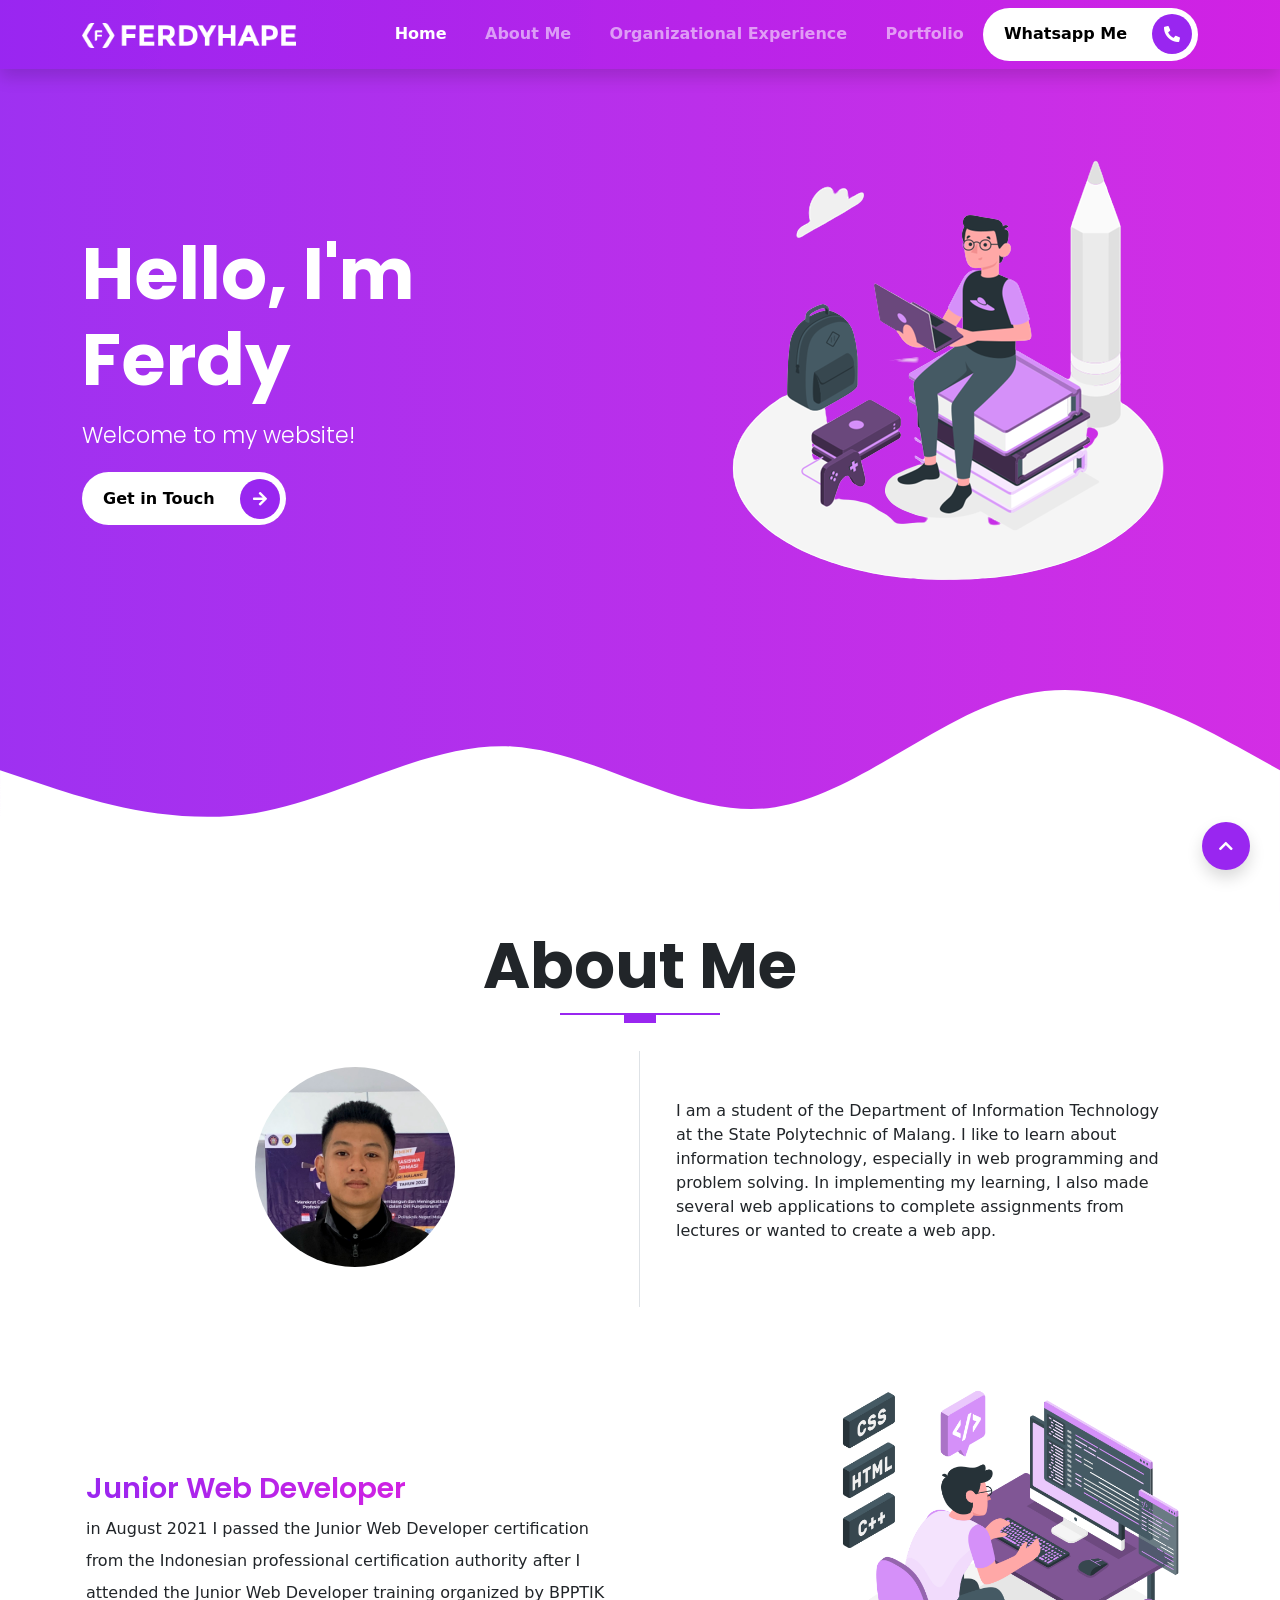
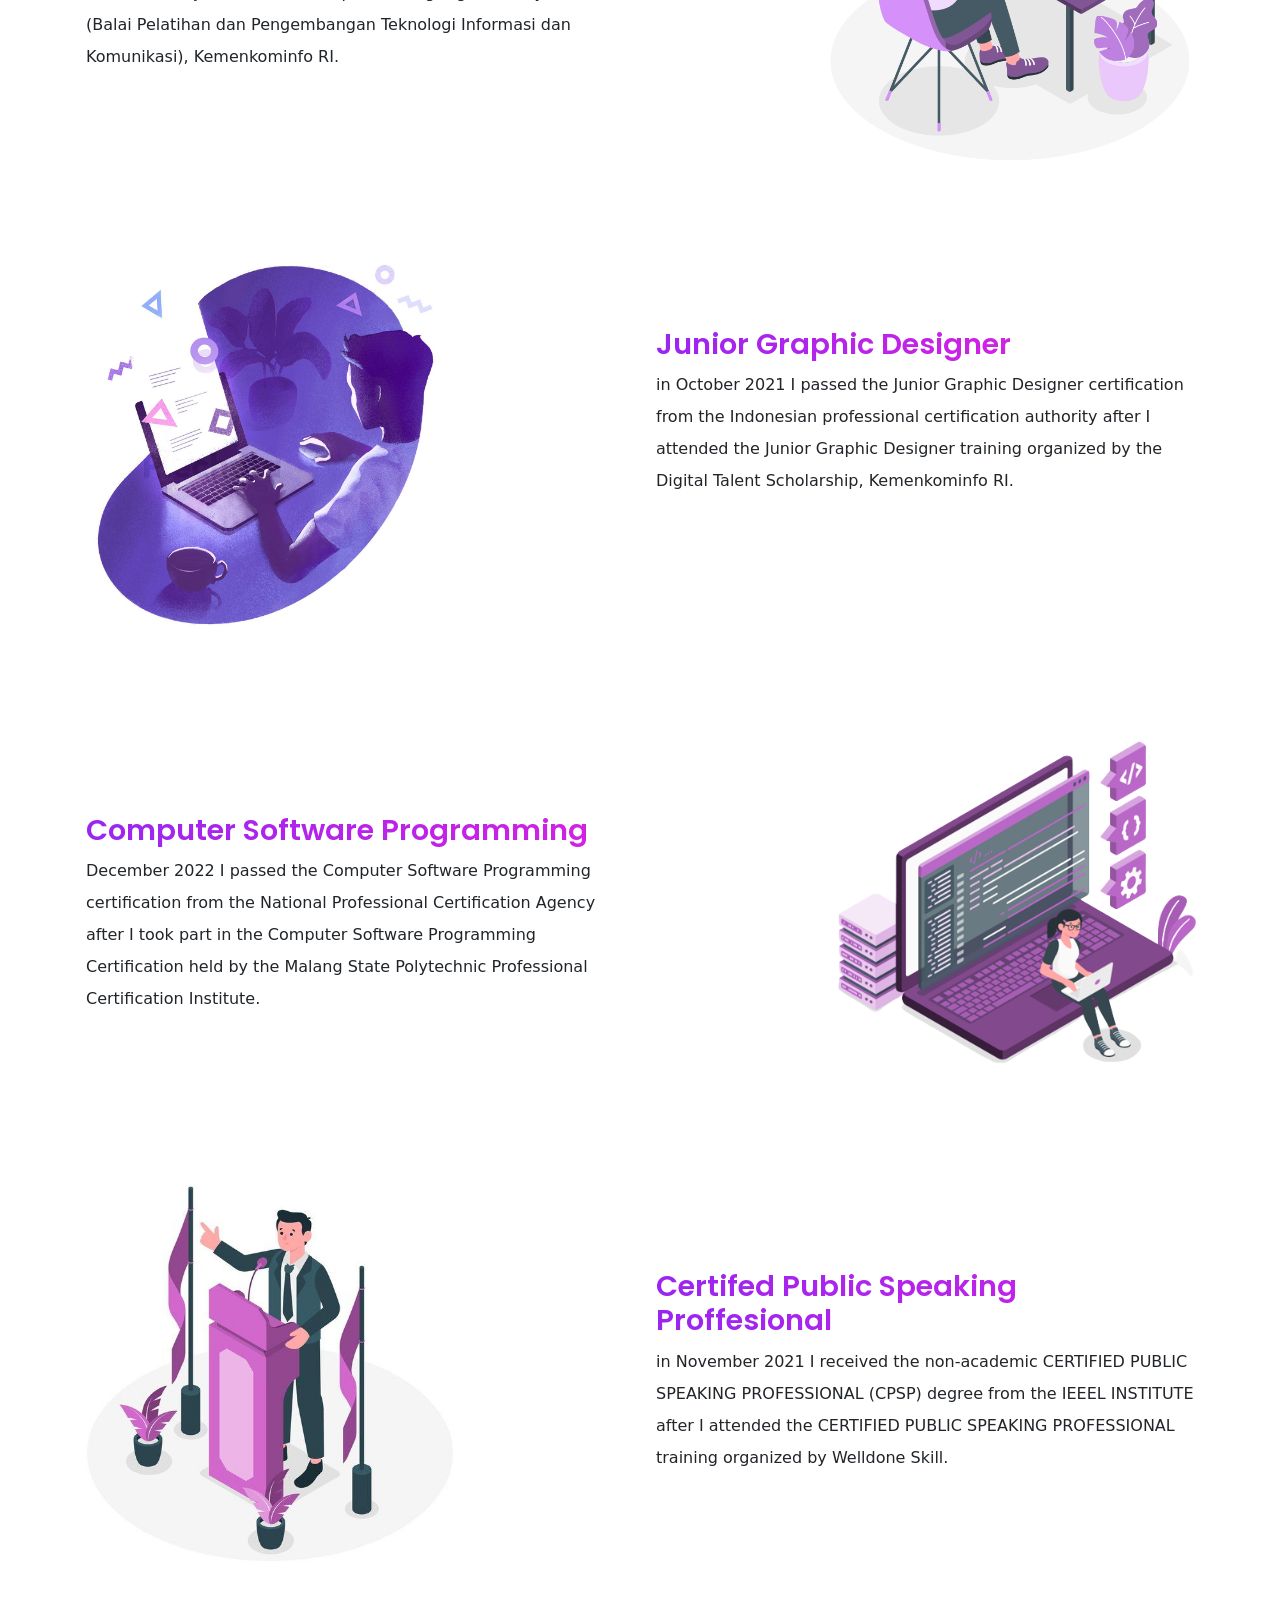
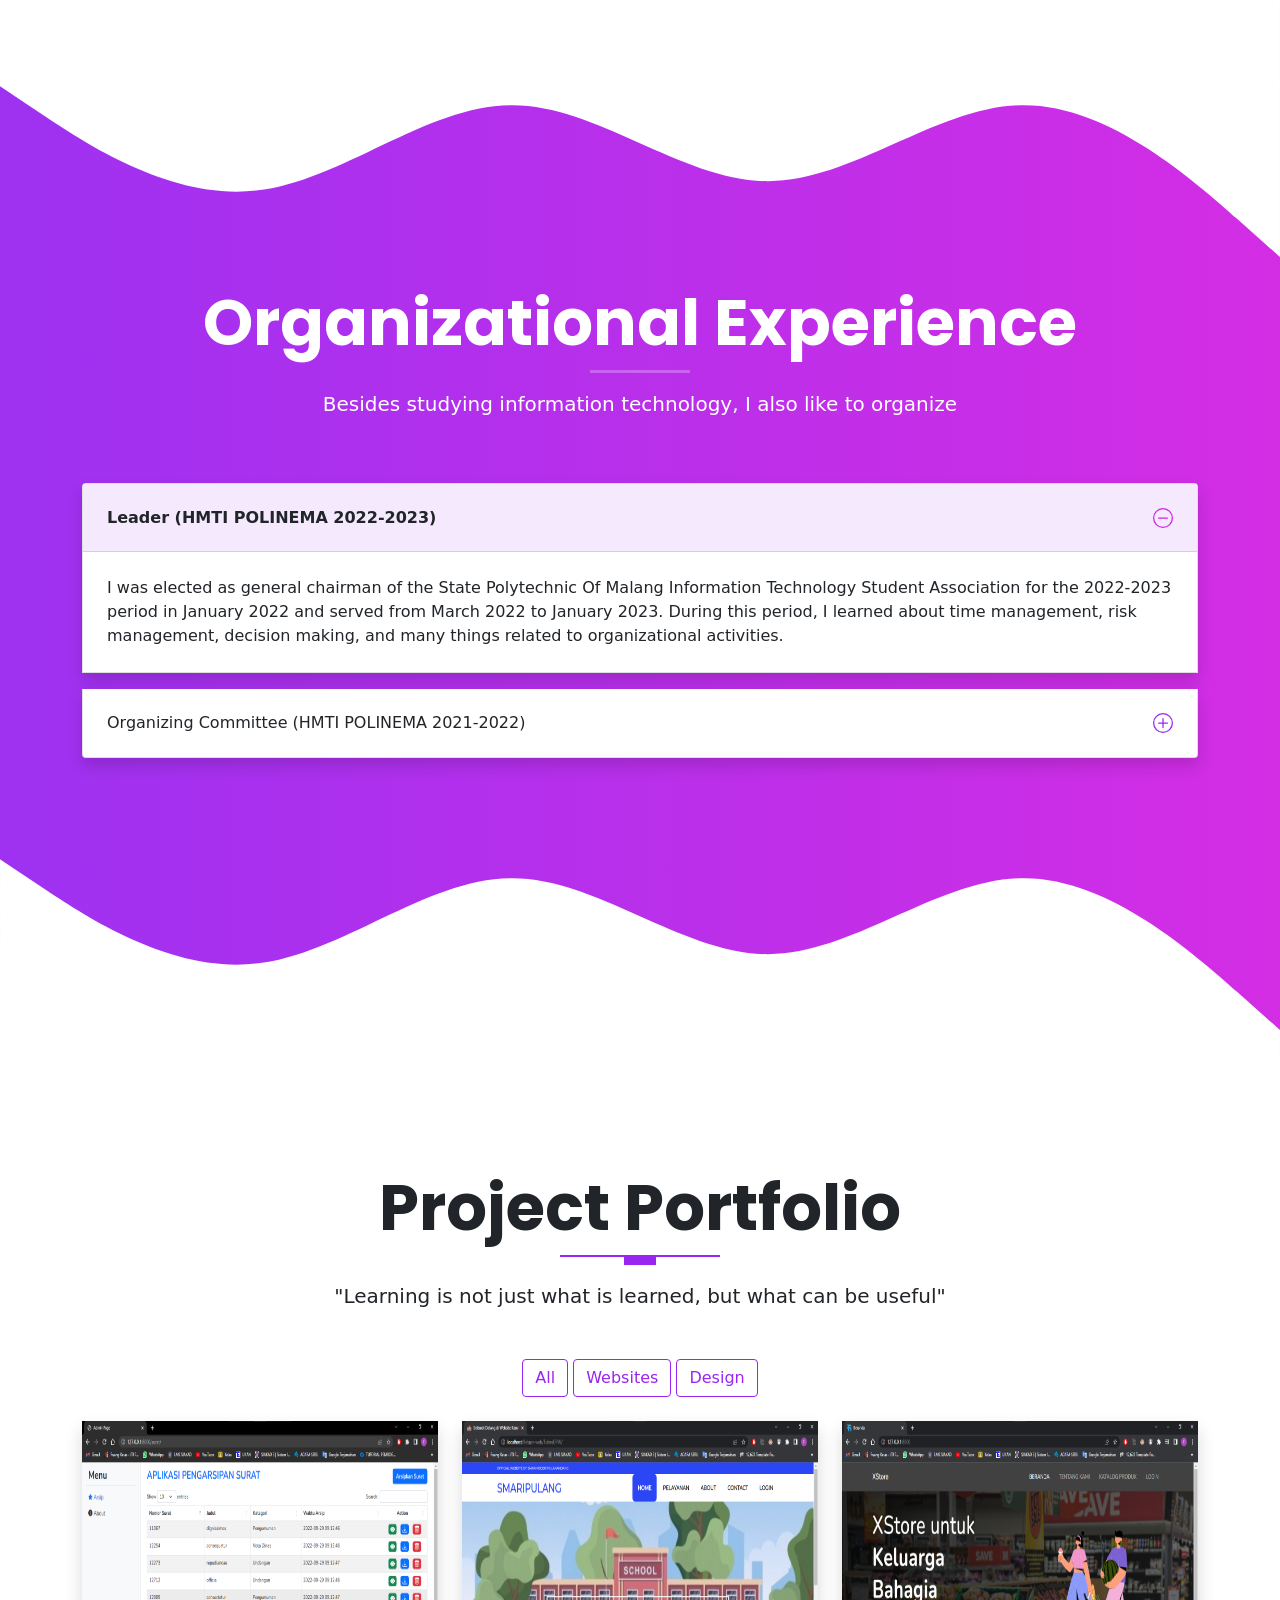
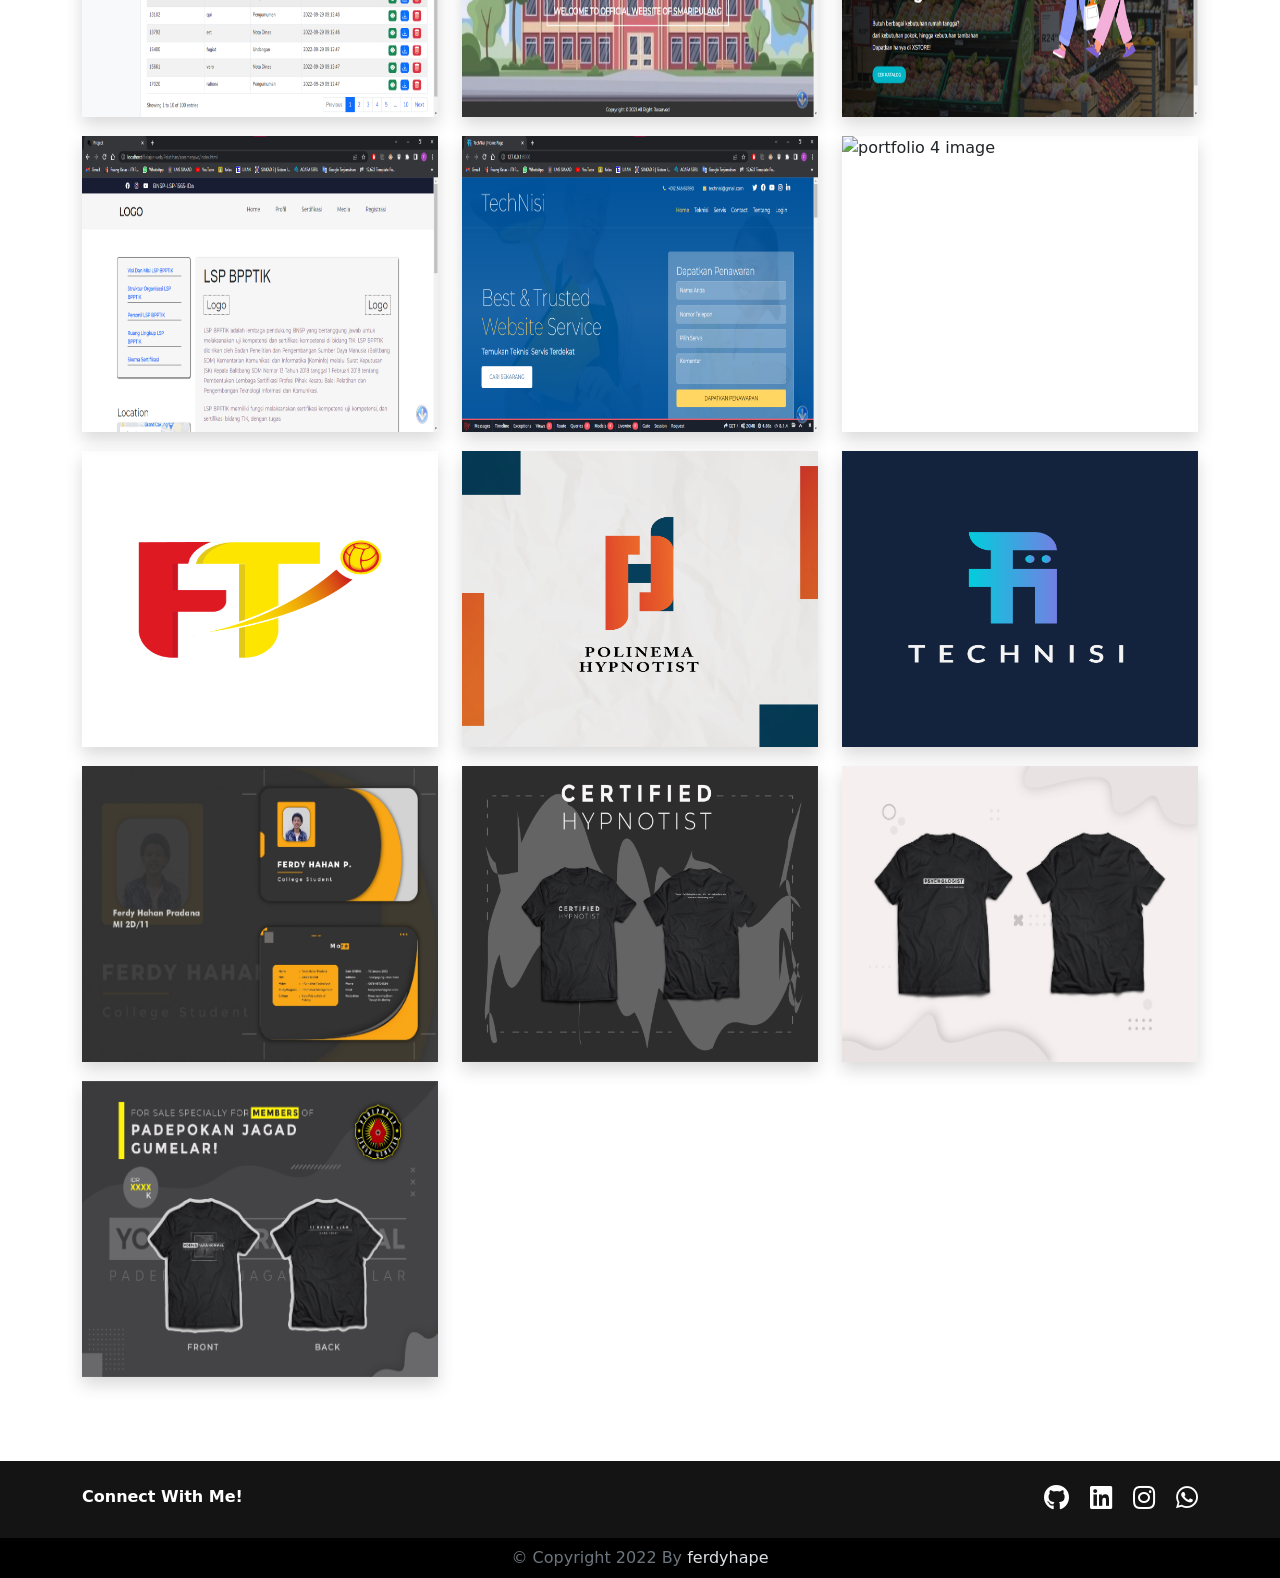
==== commit 97a90c6a: "update incorrect type" ====
--- a/index.html
+++ b/index.html
@@ -171,7 +171,6 @@
         </div>
       </div>
 
-
       <div class="row">
         <div class="col-lg-6 col-md-6 col-sm-12 col-xs-12 aboutme mt-4 text-start">
           <div class="aboutme__pic">
@@ -189,7 +188,7 @@
             </p>
           </div>
         </div>
-      </div>s
+      </div>
 
     </div>
   </section>
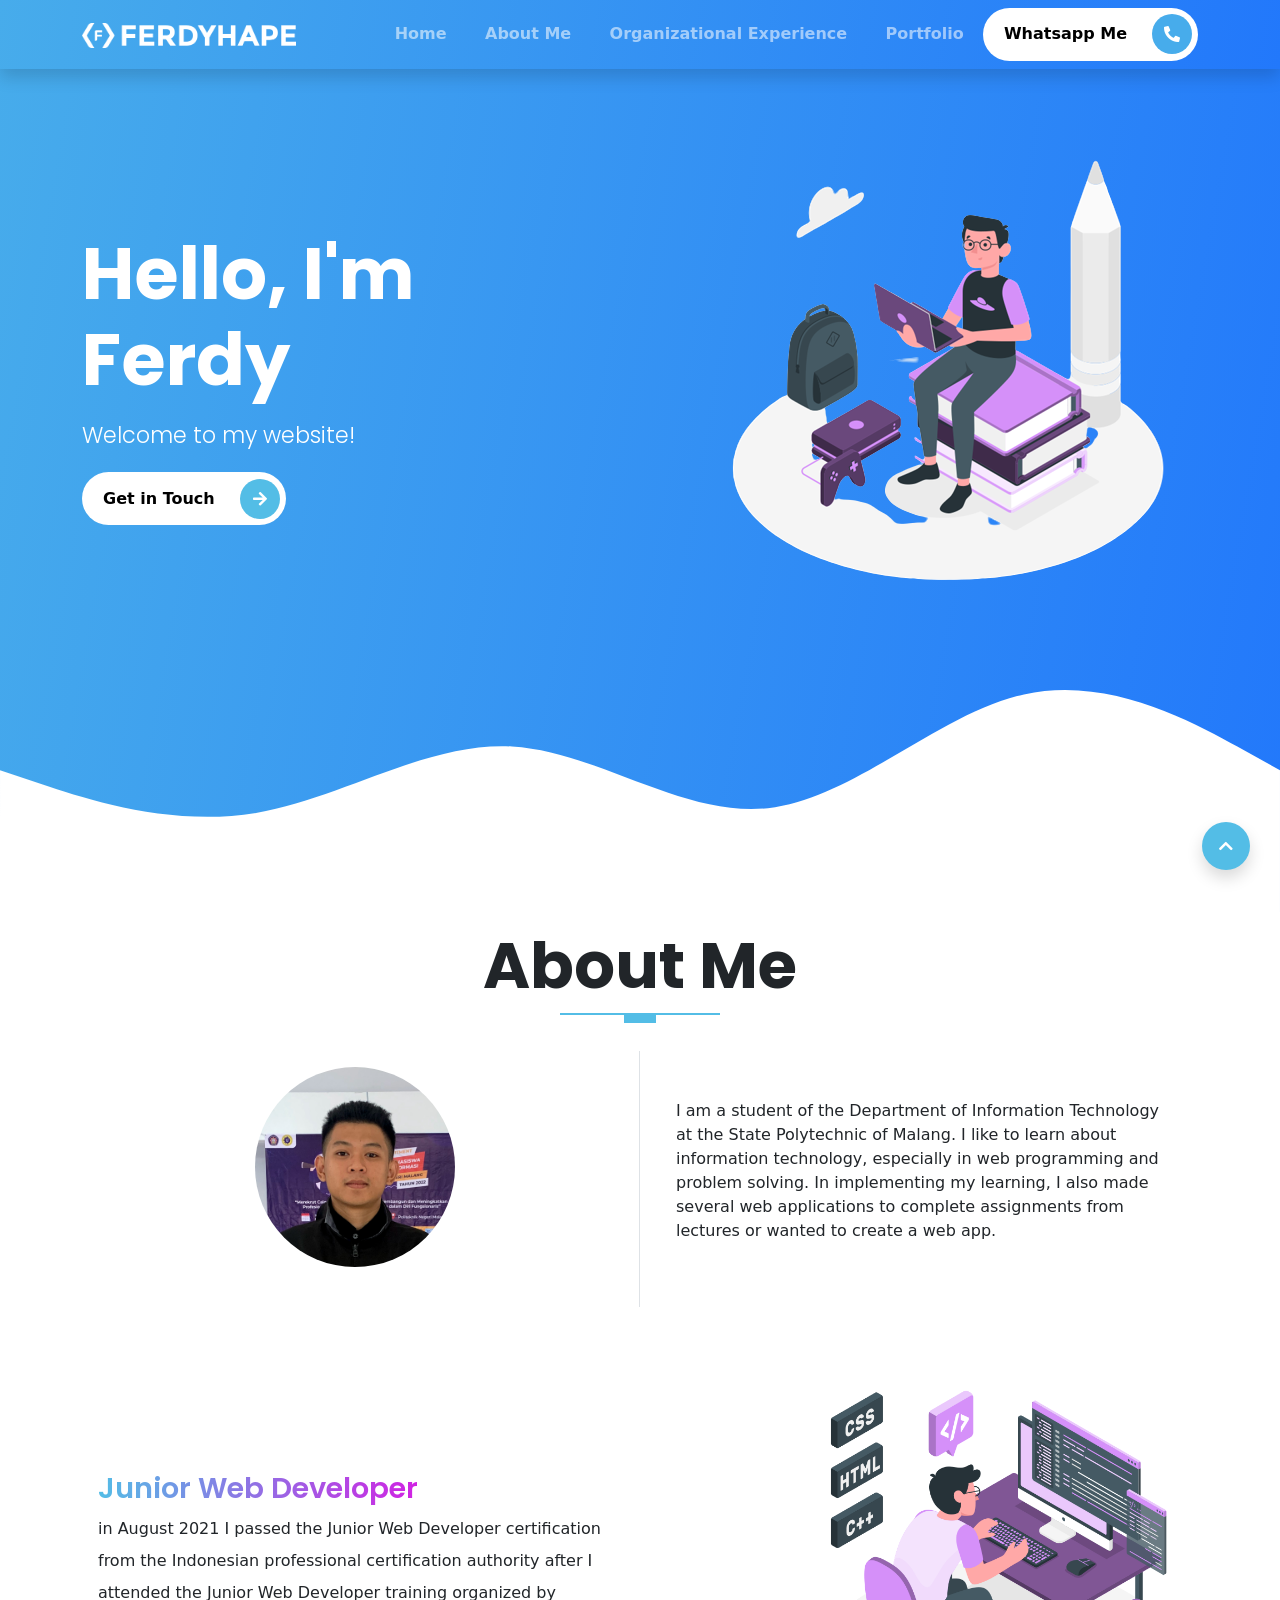
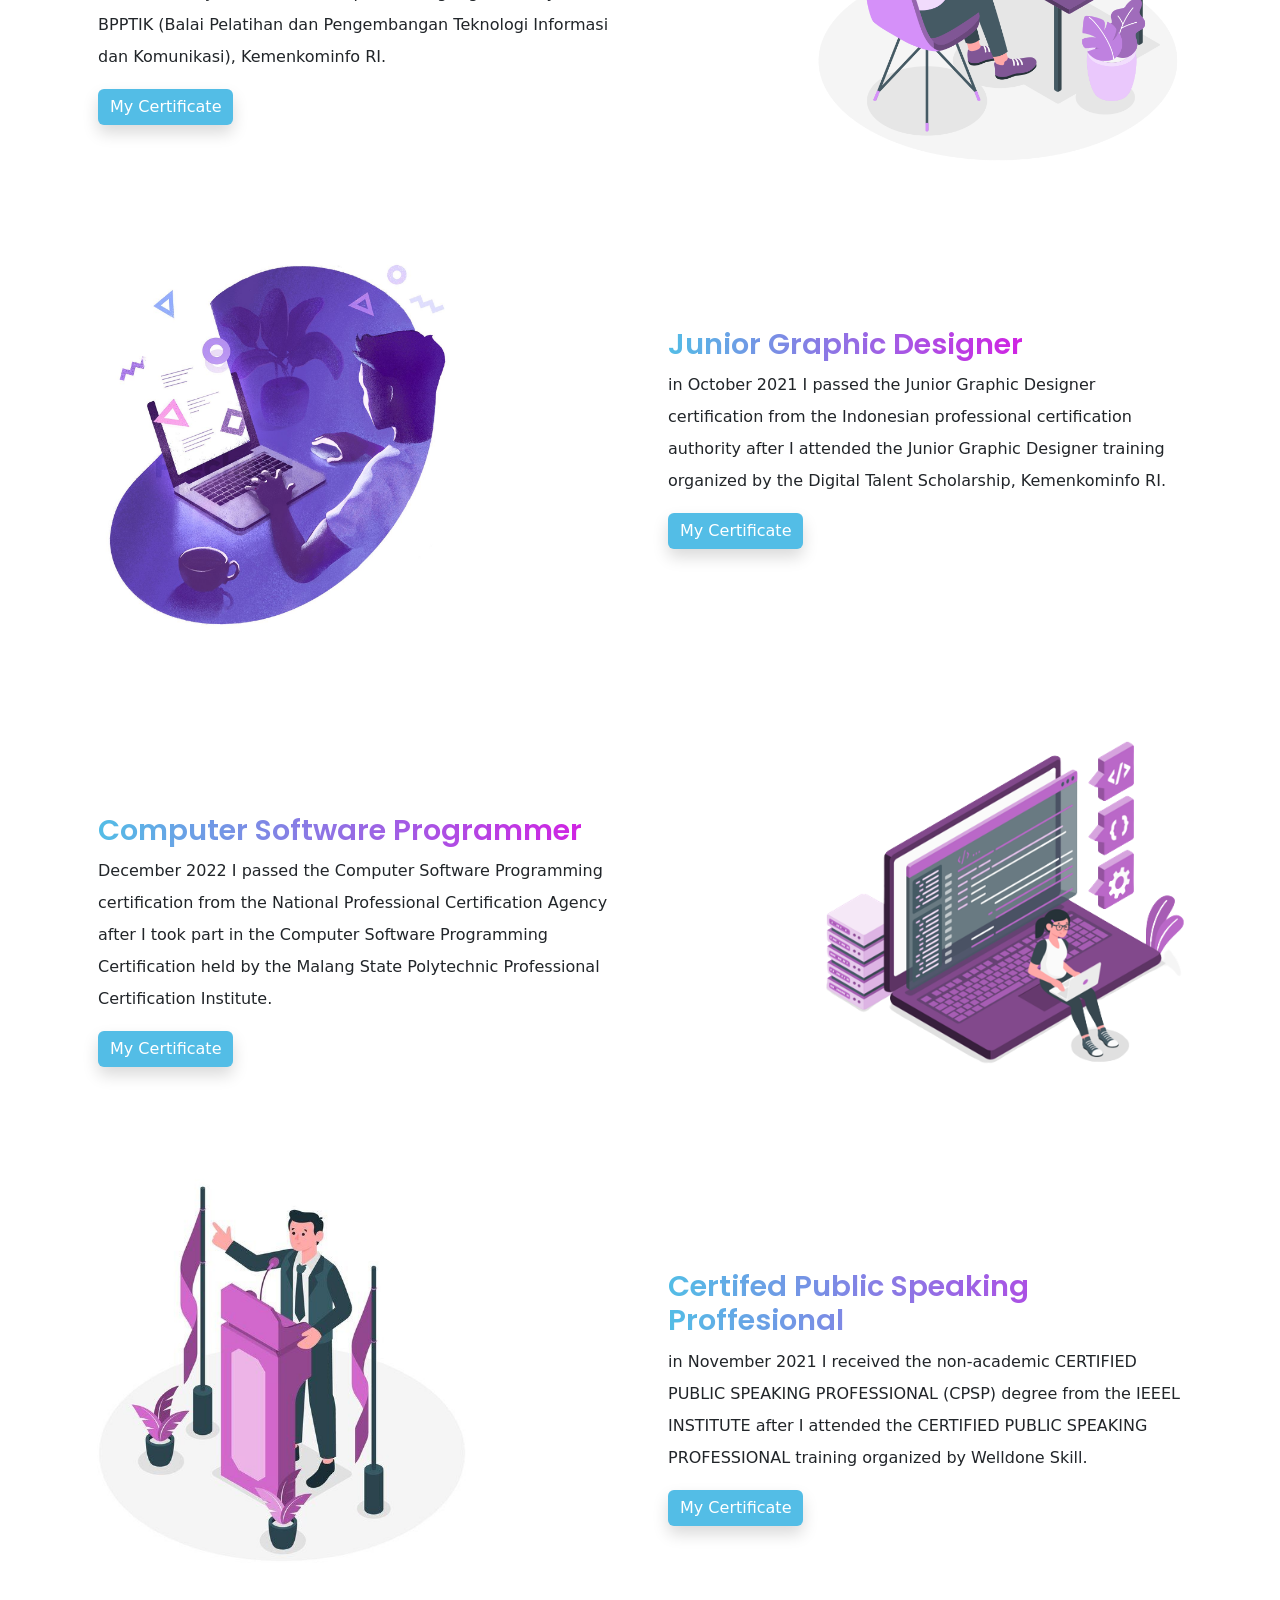
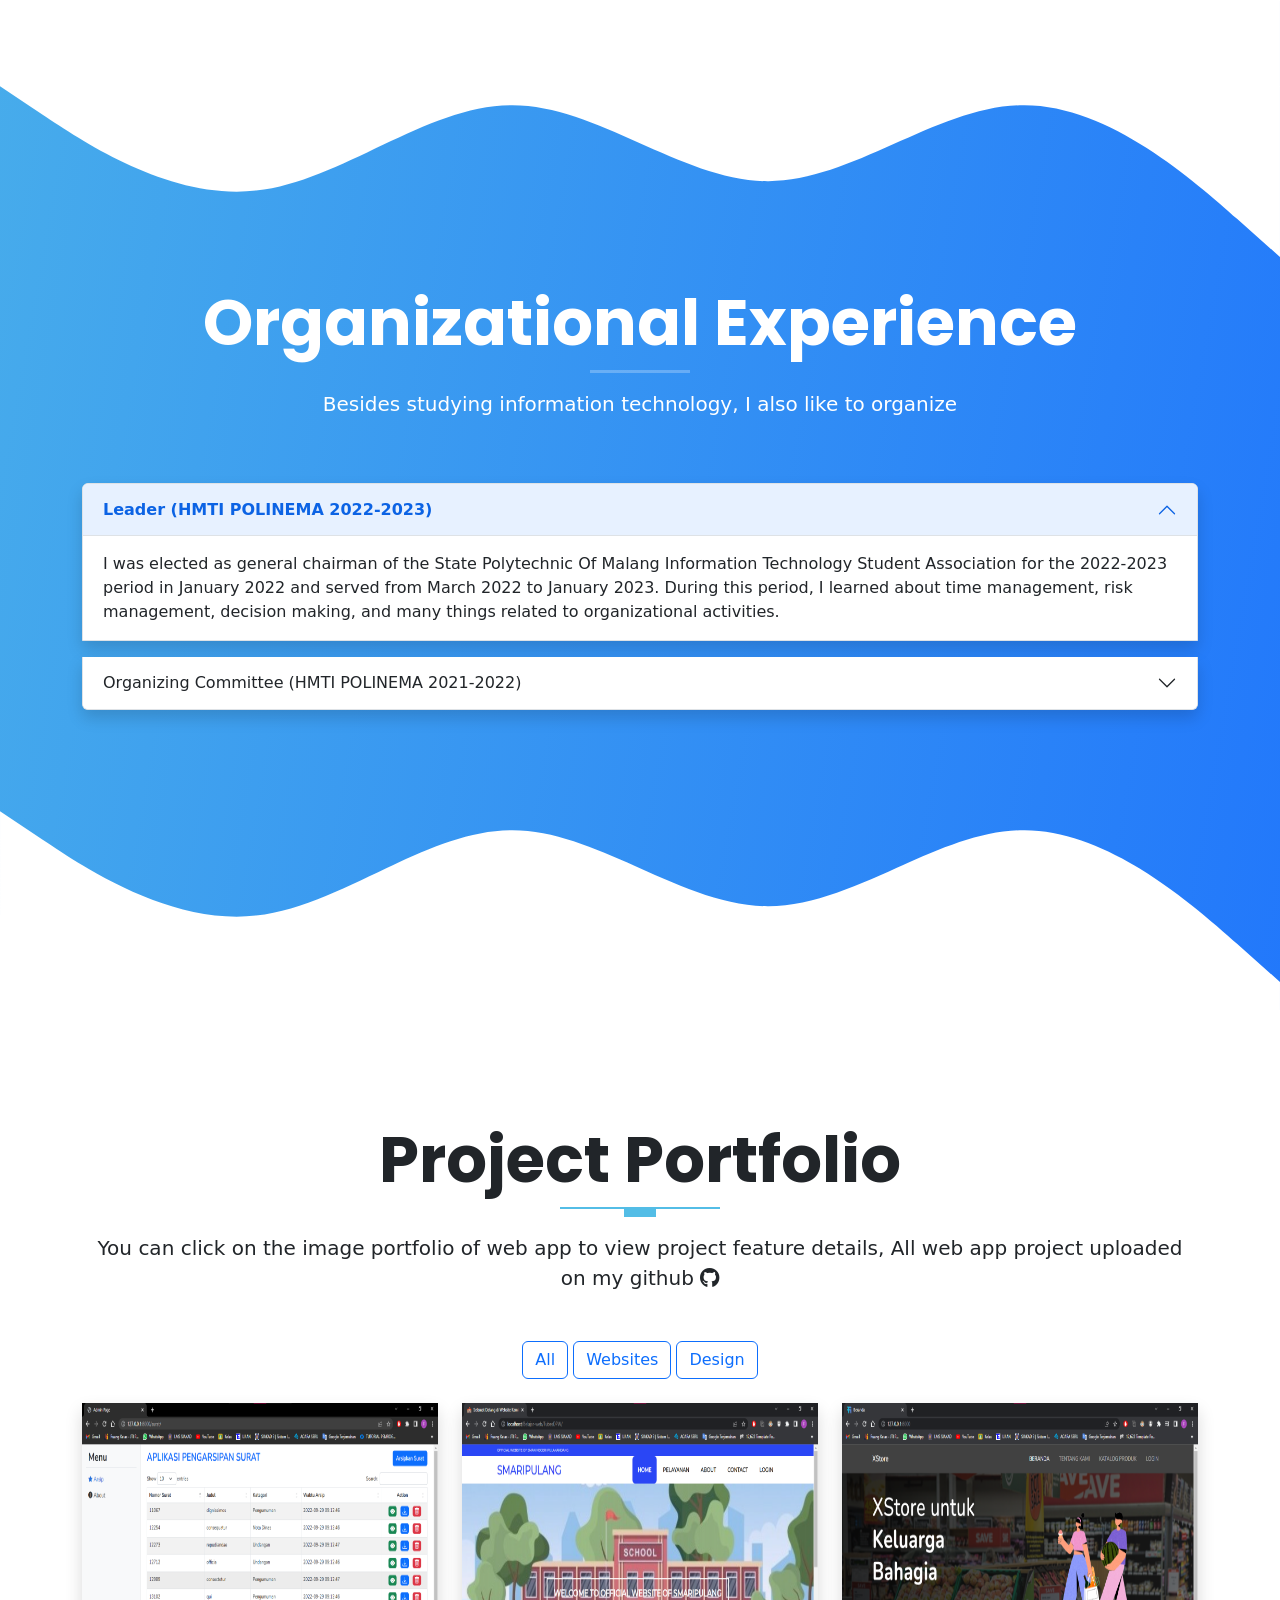
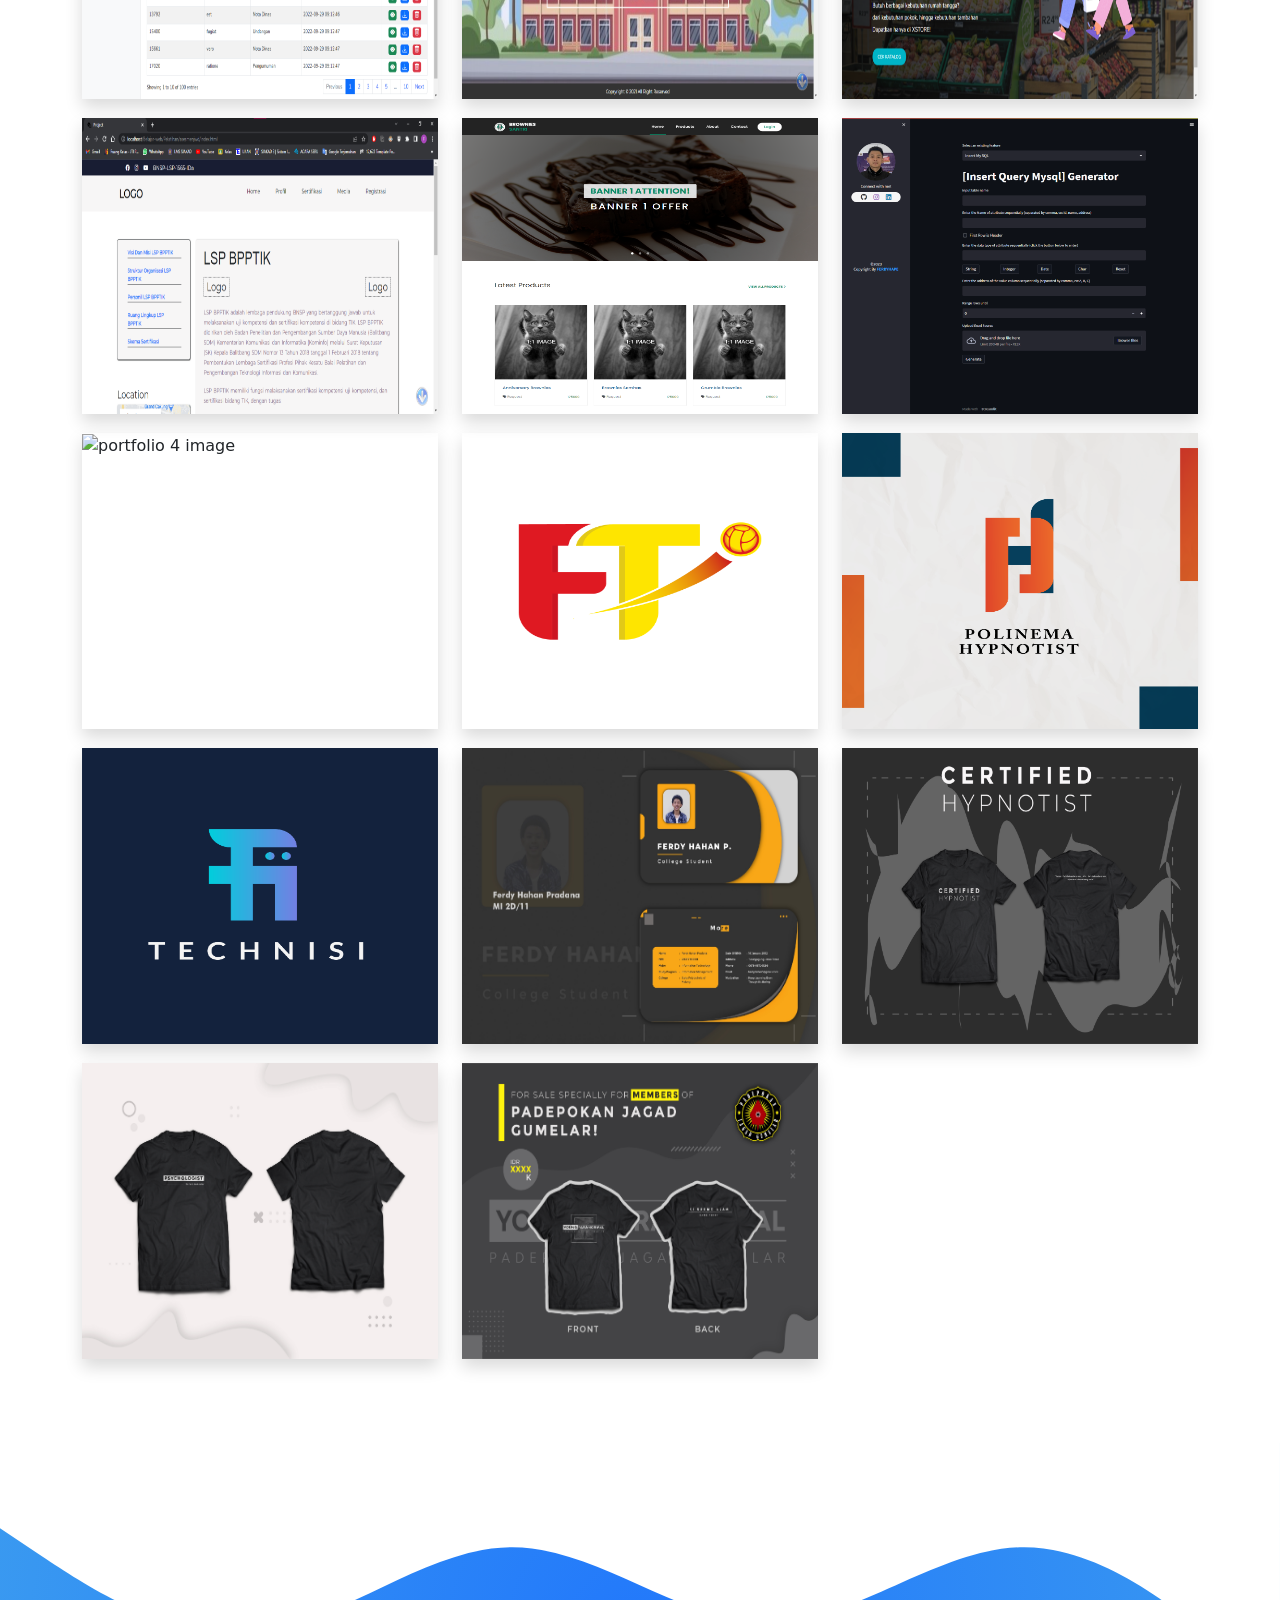
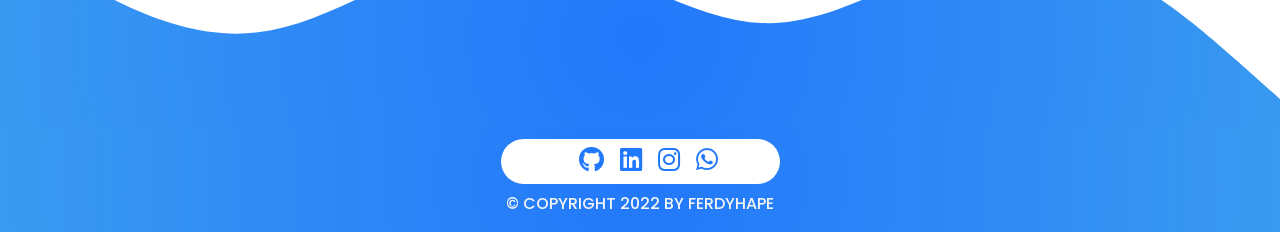
==== commit cba2f440: "change color and dd modal to show web project desc" ====
--- a/index.html
+++ b/index.html
@@ -10,9 +10,18 @@
   <link rel="stylesheet" href="assets/css/style.css">
   <link rel="stylesheet" href="assets/css/fontawesome.css">
   <link rel="stylesheet" href="https://cdn.jsdelivr.net/npm/glightbox/dist/css/glightbox.min.css" />
-  <script src="https://cdn.jsdelivr.net/gh/mcstudios/glightbox/dist/js/glightbox.min.js"></script>
   <link href="https://fonts.googleapis.com/css2?family=Poppins:wght@300;400;500;600;700;800;900&display=swap"
     rel="stylesheet">
+  <link rel="stylesheet" href="assets/bootstrap-5.2.3-dist/css/bootstrap.min.css">
+  <script src="https://cdn.jsdelivr.net/gh/mcstudios/glightbox/dist/js/glightbox.min.js"></script>
+  <script src="assets/bootstrap-5.2.3-dist/js/bootstrap.bundle.min.js"></script>
+  <script src="assets/@popperjs/core/dist/umd/popper.min.js"></script>
+  <script src="assets/sweetalert2/dist/sweetalert2.all.min.js"></script>
+  <script src="assets/js/custom.js"></script>
+  <script src="https://cdnjs.cloudflare.com/ajax/libs/jquery/3.6.3/jquery.min.js"
+    integrity="sha512-STof4xm1wgkfm7heWqFJVn58Hm3EtS31XFaagaa8VMReCXAkQnJZ+jEy8PCC/iT18dFy95WcExNHFTqLyp72eQ=="
+    crossorigin="anonymous" referrerpolicy="no-referrer"></script>
+
 </head>
 
 <body>
@@ -30,7 +39,7 @@
       </button>
       <div class="collapse navbar-collapse justify-content-end" id="navbarNav">
         <ul class="navbar-nav">
-          <li class="nav-item"><a class="nav-link active" aria-current="page" href="index.html">Home</a></li>
+          <li class="nav-item"><a class="nav-link" aria-current="page" href="#">Home</a></li>
           <li class="nav-item"><a class="nav-link" href="#aboutme">About Me</a></li>
           <li class="nav-item"><a class="nav-link" href="#org-experience">Organizational Experience</a></li>
           <li class="nav-item"><a class="nav-link" href="#portfolio">Portfolio</a></li>
@@ -39,7 +48,7 @@
         <a href="https://wa.me/6287856725286" class="text-decoration-none" target="_blank">
           <button type="button" class="rounded-pill btn-rounded">
             Whatsapp Me
-            <span style="background-color: #9926f0;">
+            <span style="background-color: #47ACEB;">
               <i class="fas fa-phone-alt"></i>
             </span>
           </button>
@@ -55,7 +64,6 @@
   <section id="home" class="intro-section">
     <div class="container">
       <div class="row align-items-center text-white">
-
         <div class="col-md-6 intros text-start">
           <h1 class="display-2">
             <span class="display-2--intro">Hello, I'm Ferdy</span>
@@ -123,6 +131,9 @@
               authority after I attended the Junior Web Developer training organized by BPPTIK (Balai Pelatihan dan
               Pengembangan Teknologi Informasi dan Komunikasi), Kemenkominfo RI.
             </p>
+            <a href="#" class="btn btn-light border-0 shadow text-white main-color btn-certificate"
+              onclick="showCertificate('images/certificate/JWD.jpg', 'Junior Web Developer', 'BNSP Indonesia')">My
+              Certificate</a>
           </div>
         </div>
         <div class="col-lg-6 col-md-6 col-sm-12 col-xs-12 aboutme mt-4 text-end">
@@ -148,6 +159,9 @@
               certification authority after I attended the Junior Graphic Designer training organized by the Digital
               Talent Scholarship, Kemenkominfo RI.
             </p>
+            <a href="#" class="btn btn-light border-0 shadow text-white main-color btn-certificate"
+              onclick="showCertificate('images/certificate/JGD.jpg', 'Junior Graphic Designer', 'BNSP Indonesia')">My
+              Certificate</a>
           </div>
         </div>
       </div>
@@ -155,12 +169,15 @@
       <div class="row responsive-need-reverse">
         <div class="col-lg-6 col-md-6 col-sm-12 col-xs-12 aboutme mt-4">
           <div class="aboutme__content">
-            <h3 class="display-3--title mt-1">Computer Software Programming</h3>
+            <h3 class="display-3--title mt-1">Computer Software Programmer</h3>
             <p class="lh-lg">
               December 2022 I passed the Computer Software Programming certification from the National Professional
               Certification Agency after I took part in the Computer Software Programming Certification held by the
               Malang State Polytechnic Professional Certification Institute.
             </p>
+            <a href="#" class="btn btn-light border-0 shadow text-white main-color btn-certificate"
+              onclick="showCertificate('images/certificate/PSK.jpg', 'Computer Software Programmer', 'BNSP Indonesia')">My
+              Certificate</a>
           </div>
         </div>
         <div class="col-lg-6 col-md-6 col-sm-12 col-xs-12 aboutme mt-4 text-end">
@@ -186,6 +203,9 @@
               IEEEL INSTITUTE after I attended the CERTIFIED PUBLIC SPEAKING PROFESSIONAL training organized by Welldone
               Skill.
             </p>
+            <a href="#" class="btn btn-light border-0 shadow text-white main-color btn-certificate"
+              onclick="showCertificate('images/certificate/CPSP.jpg', 'Certifed Public Speaking Proffesional', 'IEEEL Institute')">My
+              Certificate</a>
           </div>
         </div>
       </div>
@@ -269,8 +289,12 @@
           <h1 class="display-3 fw-bold text-capitalize">Project Portfolio</h1>
           <div class="heading-line"></div>
           <p class="lead blackquote">
-            "Learning is not just what is learned, but what can be useful"
+            <strong>You can click</strong> on the image portfolio of web app to view project feature details, All web
+            app project
+            uploaded on <a href="https://github.com/ferdyhape" class="text-decoration-none text-dark">my
+              github <i class="fab fa-github"></i></a>
           </p>
+
         </div>
         <div class="row mt-3 mb-4 g-3 text-center myBtnContainer">
           <div class="col-md-12 myBtnContainer">
@@ -283,62 +307,79 @@
         <!-- START THE PORTFOLIO ITEMS  -->
         <div class="row">
           <div class="col-lg-4 col-md-6 filterDiv website">
-            <div class="portfolio-box shadow">
+            <div class="portfolio-box shadow"
+              onclick="detailProject('1', 'https://github.com/ferdyhape/Mail-Archive-Web-App')">
               <img src="images/portfolio/ArsipSurat.jpg" alt="portfolio 1 image" title="portfolio 1 picture"
                 class="img-fluid">
               <div class="portfolio-info">
                 <div class="caption">
-                  <h4>Mail Archive Web App
+                  <h4 id="web-title-1">Mail Archive Web App
                   </h4>
+                  <p>Web App</p>
+                </div>
+              </div>
+            </div>
+          </div>
+          <div class=" col-lg-4 col-md-6 filterDiv website">
+            <div class="portfolio-box shadow" onclick="detailProject('2', 'https://github.com/ferdyhape/Tubes-DPW')">
+              <img src="images/portfolio/Smaripulang.png" alt="portfolio 2 image" title="portfolio 2 picture"
+                class="img-fluid">
+              <div class="portfolio-info">
+                <div class="caption">
+                  <h4 id="web-title-2">School Website</h4>
+                  <p>Web App</p>
+                </div>
+              </div>
+            </div>
+          </div>
+          <div class="col-lg-4 col-md-6 filterDiv website">
+            <div class="portfolio-box shadow"
+              onclick="detailProject('3', 'https://github.com/ferdyhape/Tubes-ProjectLaravel')">
+              <img src="images/portfolio/e-commerce.png" alt="portfolio 2 image" title="portfolio 2 picture"
+                class="img-fluid">
+              <div class="portfolio-info">
+                <div class="caption">
+                  <h4 id="web-title-3">E-commerce Website</h4>
+                  <p>Web App</p>
+                </div>
+              </div>
+            </div>
+          </div>
+          <div class="col-lg-4 col-md-6 filterDiv website">
+            <div class="portfolio-box shadow"
+              onclick="detailProject('4', 'https://github.com/ferdyhape/Simple-Website')">
+              <img src="images/portfolio/bnsp.png" alt="portfolio 3 image" title="portfolio 3 picture"
+                class="img-fluid">
+              <div class="portfolio-info">
+                <div class="caption">
+                  <h4 id="web-title-4">Agency Web</h4>
                   <p>Website</p>
                 </div>
               </div>
             </div>
           </div>
           <div class="col-lg-4 col-md-6 filterDiv website">
-            <div class="portfolio-box shadow">
-              <img src="images/portfolio/Smaripulang.png" alt="portfolio 2 image" title="portfolio 2 picture"
-                class="img-fluid">
-              <div class="portfolio-info">
-                <div class="caption">
-                  <h4>School Website</h4>
-                  <p>Website</p>
+            <div class="portfolio-box shadow"
+              onclick="detailProject('5', 'https://github.com/ferdyhape/Project-Caffe-Coklat')">
+              <img src="images/portfolio/BrowniesSantri.png" alt="portfolio 4 image" title="portfolio 4 picture"
+                class="img-fluid">
+              <div class="portfolio-info">
+                <div class="caption">
+                  <h4 id="web-title-5">E-commerce Website</h4>
+                  <p>Web App</p>
                 </div>
               </div>
             </div>
           </div>
           <div class="col-lg-4 col-md-6 filterDiv website">
-            <div class="portfolio-box shadow">
-              <img src="images/portfolio/e-commerce.png" alt="portfolio 2 image" title="portfolio 2 picture"
-                class="img-fluid">
-              <div class="portfolio-info">
-                <div class="caption">
-                  <h4>E-commerce Website</h4>
-                  <p>Website</p>
-                </div>
-              </div>
-            </div>
-          </div>
-          <div class="col-lg-4 col-md-6 filterDiv website">
-            <div class="portfolio-box shadow">
-              <img src="images/portfolio/bnsp.png" alt="portfolio 3 image" title="portfolio 3 picture"
-                class="img-fluid">
-              <div class="portfolio-info">
-                <div class="caption">
-                  <h4>Agency Web</h4>
-                  <p>Website</p>
-                </div>
-              </div>
-            </div>
-          </div>
-          <div class="col-lg-4 col-md-6 filterDiv website">
-            <div class="portfolio-box shadow">
-              <img src="images/portfolio/technisi.png" alt="portfolio 4 image" title="portfolio 4 picture"
-                class="img-fluid">
-              <div class="portfolio-info">
-                <div class="caption">
-                  <h4>TechNisi</h4>
-                  <p>Website</p>
+            <div class="portfolio-box shadow"
+              onclick="detailProject('6', 'https://github.com/ferdyhape/MySQL-Insert-Query-Generator')">
+              <img src="images/portfolio/MySQLInsertGenerator.png" alt="portfolio 4 image" title="portfolio 4 picture"
+                class="img-fluid">
+              <div class="portfolio-info">
+                <div class="caption">
+                  <h4 id="web-title-6">Tools for Generating Queries</h4>
+                  <p>Web App</p>
                 </div>
               </div>
             </div>
@@ -442,36 +483,91 @@
         </div>
       </div>
     </section>
+
+    <!-- detail portofolio description -->
+    <p id="desc-1" style="display: none;">A website for archiving incoming and outgoing mail within an organization,
+      where there is a feature for CRUD fonts (including mail preview). This website was built using Laravel 9, PHP 8
+      Technology, Bootstrap 5, MySQL database and Datatables 1.10</p>
+    <p id="desc-2" style="display: none;">This website was created for the purposes of the 2nd semester coding course
+      final project using HTML, CSS, javascript, MySQL Database and PHP. The features of this website are admin login,
+      CRUD student
+      data, and displays pages for school information. In the process I worked on it together with my coding colleagues
+      in a group, me as the frontend and my coding partners as the backend.</p>
+    <p id="desc-3" style="display: none;">This website is made to display a catalog of goods sold in a store, in this
+      web application you can do CRUD item and user data (admin side) and displays the product catalog, print member
+      cards
+      (user side). This website
+      used to be built using Laravel 8, PHP 8, MySQL Database, and Bootstrap 5 technologies.</p>
+    <p id="desc-4" style="display: none;">This is a static website created for the purposes of the Junior Web Developer
+      certification requirements from BNSP Indonesia. This website was built using html, css with the bootstrap css
+      framework. This web feature only displays the following general pages Home, Profile, Certification, Media and
+      Registration.</p>
+    <p id="desc-5" style="display: none;">This website application is a project ordered by my friend for the purposes of
+      selling brownies which are still in the development stage. The features that can already be used are divided into
+      2, namely the ADMIN feature which is login, register, product data crud, crud data category, crud banner for
+      client pages, and CLIENT/USER features which are login, register, and display client pages. This website was built
+      using Laravel 9, Bootstrap 5, Datatable Bootstrap 4, SweetAlert 2, Vite and Jquery technologies.</p>
+    <p id="desc-6" style="display: none;">This website application is made for the purpose of saving time in making
+      insert queries into the MySQL database. The feature on this website is the Insert Query generator, the source of
+      which is obtained from user input from excel data (.xlsx) and the output is a query so that the user only needs to
+      copy. This website application is made using the Python language and Streamlit technology to display a frontend
+      view to the user.</p>
+    <!--  -->
+
+    <!-- modal for project detail -->
+    <div id="myModal" class="modal">
+      <div class="container">
+        <div class="row justify-content-center my-auto">
+          <div class="col-lg-5">
+            <!-- Modal content -->
+            <div class="modal-content">
+              <div class="modal-header py-2">
+                <h2 class="my-0 ms-2" id="titleElement"></h2>
+                <span class="close">&times;</span>
+              </div>
+              <div class="modal-body">
+                <div class="container px-4">
+                  <p id="template-feature"></p>
+                </div>
+              </div>
+              <div class="modal-footer">
+                <a href="#" class="btn btn-block main-color my-auto text-white ms-2" id="to-repository">Repositories
+                  Link</a>
+              </div>
+            </div>
+          </div>
+        </div>
+      </div>
+
+    </div>
+    <!--  -->
 
     <!-- ///////////////////////////////////////////////////////////////////////////////////////////
                            START SECTION 5 - THE FOOTER  
 ///////////////////////////////////////////////////////////////////////////////////////////////-->
-    <footer class="footer">
+    <footer class=" footer">
+      <svg xmlns="http://www.w3.org/2000/svg" viewBox="0 0 1440 320">
+        <path fill="#fff" fill-opacity="1"
+          d="M0,96L48,128C96,160,192,224,288,213.3C384,203,480,117,576,117.3C672,117,768,203,864,202.7C960,203,1056,117,1152,117.3C1248,117,1344,203,1392,245.3L1440,288L1440,0L1392,0C1344,0,1248,0,1152,0C1056,0,960,0,864,0C768,0,672,0,576,0C480,0,384,0,288,0C192,0,96,0,48,0L0,0Z">
+        </path>
+      </svg>
       <!-- START THE SOCIAL MEDIA CONTENT  -->
       <div class="footer-sm">
-        <div class="container">
-          <div class="py-4 d-flex justify-content-between">
-            <div class="text-white fw-bold">
-              Connect With Me!
-            </div>
-            <div class="">
-              <a href="https://github.com/ferdyhape" target="_blank"><i class="fab fa-github"></i></a>
-              <a href="https://www.linkedin.com/in/ferdy-hahan-pradana/" target="_blank"><i
-                  class="fab fa-linkedin"></i></a>
-              <a href="https://instagram.com/ferdyhape" target="_blank"><i class="fab fa-instagram"></i></a>
-              <a href="https://wa.me/6287856725286" target="_blank"><i class="fab fa-whatsapp"></i></a>
-            </div>
-          </div>
-        </div>
-      </div>
-
-      <!-- START THE COPYRIGHT INFO  -->
-      <div class="footer-bottom pt-2 pb-2">
-        <div class="container">
-          <div class="row text-center text-white">
-            <div class="col-12">
-              <div class="footer-bottom__copyright">
-                &COPY; Copyright 2022 By <a href="https://github.com/ferdyhape" target="_blank">ferdyhape</a>
+        <!-- START THE COPYRIGHT INFO  -->
+        <div class="footer-bottom pt-2 pb-2">
+          <div class="container">
+            <div class="my-1">
+              <div class="col-lg-3 col-md-4 col-sm-5 col-8 mx-auto">
+                <div class="py-2 d-flex justify-content-center bg-white rounded-pill">
+                  <a href="https://github.com/ferdyhape" target="_blank"><i class="fab fa-github"></i></a>
+                  <a href="https://www.linkedin.com/in/ferdy-hahan-pradana/" target="_blank"><i
+                      class="fab fa-linkedin"></i></a>
+                  <a href="https://instagram.com/ferdyhape" target="_blank"><i class="fab fa-instagram"></i></a>
+                  <a href="https://wa.me/6287856725286" target="_blank"><i class="fab fa-whatsapp"></i></a>
+                </div>
+              </div>
+              <div class="footer-bottom__copyright my-2 text-center">
+                &COPY; COPYRIGHT 2022 BY <a href=" https://github.com/ferdyhape" target="_blank">FERDYHAPE</a>
               </div>
             </div>
           </div>
@@ -487,7 +583,34 @@
     <!-- ////////////////////////////////////////////////////////////////////////////////////////
                                the SCRIPT USED  
 /////////////////////////////////////////////////////////////////////////////////////////////-->
-    <script src="assets/vendors/js/glightbox.min.js"></script>
+    <script>
+      // Get the modal
+      function detailProject(number, repository) {
+        var modal = document.getElementById("myModal");
+        var templateFeature = document.getElementById("template-feature");
+        var titleElement = document.getElementById("titleElement");
+        var link_repo = document.getElementById("to-repository");
+        var span = document.getElementsByClassName("close")[0];
+        const title = document.getElementById(`web-title-${number}`).textContent;
+        const description = document.getElementById(`desc-${number}`).textContent;
+        link_repo.href = repository;
+        link_repo.target = '_blank';
+        titleElement.innerHTML = title;
+        templateFeature.innerHTML = description;
+
+        modal.style.display = "block";
+        span.onclick = function () {
+          modal.style.display = "none";
+        }
+        window.onclick = function (event) {
+          if (event.target == modal) {
+            modal.style.display = "none";
+          }
+        }
+      }
+    </script>
+
+    <script src="assets/vendors/glightbox/js/glightbox.min.js"></script>
 
     <script src="assets/js/bootstrap.bundle.min.js"></script>
     <script>
@@ -528,17 +651,6 @@
         }
         element.className = arr1.join(" ");
       }
-
-      // Add active class to the current control button (highlight it)
-      var btnContainer = document.getElementById("myBtnContainer");
-      var btns = btnContainer.getElementsByClassName("btn");
-      for (var i = 0; i < btns.length; i++) {
-        btns[i].addEventListener("click", function () {
-          var current = document.getElementsByClassName("active");
-          current[0].className = current[0].className.replace(" active", "");
-          this.className += " active";
-        });
-      }
     </script>
 </body>
 
--- a/assets/css/style.css
+++ b/assets/css/style.css
@@ -32,7 +32,7 @@
   --bs-white: #fff;
   --bs-gray: #6c757d;
   --bs-gray-dark: #343a40;
-  --bs-primary: #9926f0;
+  --bs-primary: #53BDE6;
   --bs-secondary: #d122e3;
   --bs-success: #198754;
   --bs-info: #0dcaf0;
@@ -244,7 +244,7 @@
 }
 
 a {
-  color: #9926f0;
+  color: #53BDE6;
   text-decoration: underline;
 }
 
@@ -616,7 +616,7 @@
   margin-top: -1rem;
   margin-bottom: 1rem;
   font-size: 0.875em;
-  color: #6c757d;
+  color: #0a5fa9;
 }
 
 .blockquote-footer::before {
@@ -2555,8 +2555,8 @@
 }
 
 .form-check-input:checked {
-  background-color: #9926f0;
-  border-color: #9926f0;
+  background-color: #53BDE6;
+  border-color: #53BDE6;
 }
 
 .form-check-input:checked[type=checkbox] {
@@ -2568,8 +2568,8 @@
 }
 
 .form-check-input[type=checkbox]:indeterminate {
-  background-color: #9926f0;
-  border-color: #9926f0;
+  background-color: #53BDE6;
+  border-color: #53BDE6;
   background-image: url("data:image/svg+xml,%3csvg xmlns='http://www.w3.org/2000/svg' viewBox='0 0 20 20'%3e%3cpath fill='none' stroke='%23fff' stroke-linecap='round' stroke-linejoin='round' stroke-width='3' d='M6 10h8'/%3e%3c/svg%3e");
 }
 
@@ -2658,7 +2658,7 @@
   width: 1rem;
   height: 1rem;
   margin-top: -0.25rem;
-  background-color: #9926f0;
+  background-color: #53BDE6;
   border: 0;
   border-radius: 1rem;
   transition: background-color 0.15s ease-in-out, border-color 0.15s ease-in-out, box-shadow 0.15s ease-in-out;
@@ -2688,7 +2688,7 @@
 .form-range::-moz-range-thumb {
   width: 1rem;
   height: 1rem;
-  background-color: #9926f0;
+  background-color: #53BDE6;
   border: 0;
   border-radius: 1rem;
   transition: background-color 0.15s ease-in-out, border-color 0.15s ease-in-out, box-shadow 0.15s ease-in-out;
@@ -3140,8 +3140,8 @@
 
 .btn-primary {
   color: #fff;
-  background-color: #9926f0;
-  border-color: #9926f0;
+  background-color: #53BDE6;
+  border-color: #53BDE6;
 }
 
 .btn-primary:hover {
@@ -3179,8 +3179,8 @@
 .btn-primary:disabled,
 .btn-primary.disabled {
   color: #fff;
-  background-color: #9926f0;
-  border-color: #9926f0;
+  background-color: #53BDE6;
+  border-color: #53BDE6;
 }
 
 .btn-secondary {
@@ -3499,14 +3499,14 @@
 }
 
 .btn-outline-primary {
-  color: #9926f0;
-  border-color: #9926f0;
+  color: #53BDE6;
+  border-color: #53BDE6;
 }
 
 .btn-outline-primary:hover {
   color: #fff;
-  background-color: #9926f0;
-  border-color: #9926f0;
+  background-color: #53BDE6;
+  border-color: #53BDE6;
 }
 
 .btn-check:focus+.btn-outline-primary,
@@ -3520,8 +3520,8 @@
 .btn-outline-primary.active,
 .btn-outline-primary.dropdown-toggle.show {
   color: #fff;
-  background-color: #9926f0;
-  border-color: #9926f0;
+  background-color: #53BDE6;
+  border-color: #53BDE6;
 }
 
 .btn-check:checked+.btn-outline-primary:focus,
@@ -3534,7 +3534,7 @@
 
 .btn-outline-primary:disabled,
 .btn-outline-primary.disabled {
-  color: #9926f0;
+  color: #53BDE6;
   background-color: transparent;
 }
 
@@ -3820,7 +3820,7 @@
 
 .btn-link {
   font-weight: 400;
-  color: #9926f0;
+  color: #53BDE6;
   text-decoration: underline;
 }
 
@@ -4161,7 +4161,7 @@
 .dropdown-item:active {
   color: #fff;
   text-decoration: none;
-  background-color: #9926f0;
+  background-color: #53BDE6;
 }
 
 .dropdown-item.disabled,
@@ -4209,7 +4209,7 @@
 .dropdown-menu-dark .dropdown-item.active,
 .dropdown-menu-dark .dropdown-item:active {
   color: #fff;
-  background-color: #9926f0;
+  background-color: #53BDE6;
 }
 
 .dropdown-menu-dark .dropdown-item.disabled,
@@ -4351,7 +4351,7 @@
 .nav-link {
   display: block;
   padding: 0.5rem 1rem;
-  color: #9926f0;
+  color: #53BDE6;
   text-decoration: none;
   transition: color 0.15s ease-in-out, background-color 0.15s ease-in-out, border-color 0.15s ease-in-out;
 }
@@ -4419,7 +4419,7 @@
 .nav-pills .nav-link.active,
 .nav-pills .show>.nav-link {
   color: #fff;
-  background-color: #9926f0;
+  background-color: #53BDE6;
 }
 
 .nav-fill>.nav-link,
@@ -5054,7 +5054,7 @@
   height: 1.25rem;
   margin-left: auto;
   content: "";
-  background-image: url("data:image/svg+xml,%3csvg xmlns='http://www.w3.org/2000/svg' viewBox='0 0 16 16' fill='%239926f0'%3e%3cpath fill-rule='evenodd' d='M8 15A7 7 0 1 1 8 1a7 7 0 0 1 0 14zm0 1A8 8 0 1 0 8 0a8 8 0 0 0 0 16z'/%3e %3cpath d='M8 4a.5.5 0 0 1 .5.5v3h3a.5.5 0 0 1 0 1h-3v3a.5.5 0 0 1-1 0v-3h-3a.5.5 0 0 1 0-1h3v-3A.5.5 0 0 1 8 4z'/%3e%3c/svg%3e");
+  background-image: url("data:image/svg+xml,%3csvg xmlns='http://www.w3.org/2000/svg' viewBox='0 0 16 16' fill='%2353BDE6'%3e%3cpath fill-rule='evenodd' d='M8 15A7 7 0 1 1 8 1a7 7 0 0 1 0 14zm0 1A8 8 0 1 0 8 0a8 8 0 0 0 0 16z'/%3e %3cpath d='M8 4a.5.5 0 0 1 .5.5v3h3a.5.5 0 0 1 0 1h-3v3a.5.5 0 0 1-1 0v-3h-3a.5.5 0 0 1 0-1h3v-3A.5.5 0 0 1 8 4z'/%3e%3c/svg%3e");
   background-repeat: no-repeat;
   background-size: 1.25rem;
   transition: transform 0.2s ease-in-out;
@@ -5175,7 +5175,7 @@
 .page-link {
   position: relative;
   display: block;
-  color: #9926f0;
+  color: #53BDE6;
   text-decoration: none;
   background-color: #fff;
   border: 1px solid #dee2e6;
@@ -5210,8 +5210,8 @@
 .page-item.active .page-link {
   z-index: 3;
   color: #fff;
-  background-color: #9926f0;
-  border-color: #9926f0;
+  background-color: #53BDE6;
+  border-color: #53BDE6;
 }
 
 .page-item.disabled .page-link {
@@ -5418,7 +5418,7 @@
   color: #fff;
   text-align: center;
   white-space: nowrap;
-  background-color: #9926f0;
+  background-color: #53BDE6;
   transition: width 0.6s ease;
 }
 
@@ -5510,8 +5510,8 @@
 .list-group-item.active {
   z-index: 2;
   color: #fff;
-  background-color: #9926f0;
-  border-color: #9926f0;
+  background-color: #53BDE6;
+  border-color: #53BDE6;
 }
 
 .list-group-item+.list-group-item {
@@ -6924,7 +6924,7 @@
 }
 
 .link-primary {
-  color: #9926f0;
+  color: #53BDE6;
 }
 
 .link-primary:hover,
@@ -7350,7 +7350,7 @@
 }
 
 .border-primary {
-  border-color: #9926f0 !important;
+  border-color: #53BDE6 !important;
 }
 
 .border-secondary {
@@ -8179,7 +8179,7 @@
 
 /* rtl:end:remove */
 .text-primary {
-  color: #9926f0 !important;
+  color: #53BDE6 !important;
 }
 
 .text-secondary {
@@ -8235,7 +8235,7 @@
 }
 
 .bg-primary {
-  background-color: #9926f0 !important;
+  background-color: #53BDE6 !important;
 }
 
 .bg-secondary {
@@ -11690,7 +11690,7 @@
 
 .btn-rounded span {
   position: absolute;
-  background-color: #9926f0;
+  background-color: #53BDE6;
   width: 2.5rem;
   height: 2.5rem;
   top: 50%;
@@ -11706,7 +11706,7 @@
 }
 
 .btn-rounded:hover {
-  background: linear-gradient(to right, rgba(153, 38, 240, 0.95), rgba(209, 34, 227, 0.95));
+  background: linear-gradient(100deg, rgba(71, 172, 235, 1) 0%, rgba(34, 120, 251, 1) 100%);
   color: #fff;
 }
 
@@ -11750,7 +11750,7 @@
   height: 0.1rem;
   display: block;
   margin: 0 auto;
-  background-color: #9926f0;
+  background-color: #53BDE6;
 }
 
 .heading-line::after {
@@ -11761,7 +11761,7 @@
   display: block;
   margin: 0 auto;
   margin-bottom: 1rem;
-  background-color: #9926f0;
+  background-color: #53BDE6;
 }
 
 .display-3 {
@@ -11774,7 +11774,7 @@
   font-weight: 600;
   font-family: "Poppins", sans-serif;
   display: inline-block;
-  background-image: linear-gradient(to right, #9926f0, #d122e3);
+  background-image: linear-gradient(to right, #53BDE6, #d122e3);
   background-clip: text;
   -webkit-background-clip: text;
   -webkit-text-fill-color: transparent;
@@ -11798,11 +11798,11 @@
 }
 
 .gradient {
-  background: linear-gradient(to right, rgba(153, 38, 240, 0.95), rgba(209, 34, 227, 0.95));
+  background: linear-gradient(100deg, rgba(71, 172, 235, 1) 0%, rgba(34, 120, 251, 1) 100%);
 }
 
 .menu {
-  background: linear-gradient(to right, rgba(153, 38, 240, 0.95), rgba(209, 34, 227, 0.95));
+  background: linear-gradient(100deg, rgba(71, 172, 235, 1) 0%, rgba(34, 120, 251, 1) 100%);
 }
 
 .menu li {
@@ -11821,7 +11821,7 @@
 }
 
 .intro-section {
-  background: linear-gradient(to right, rgba(153, 38, 240, 0.95), rgba(209, 34, 227, 0.95));
+  background: linear-gradient(100deg, rgba(71, 172, 235, 1) 0%, rgba(34, 120, 251, 1) 100%);
   padding: 8rem 0 0 0;
   width: 100%;
   height: 100%;
@@ -11904,7 +11904,7 @@
 
 .aboutme__content .icon {
   font-size: 1.5rem;
-  color: #9926f0;
+  color: #53BDE6;
 }
 
 @media (min-width: 992px) {
@@ -11925,7 +11925,7 @@
 .org-experience {
   position: relative;
   padding: 0;
-  background: linear-gradient(to right, rgba(153, 38, 240, 0.95), rgba(209, 34, 227, 0.95));
+  background: linear-gradient(100deg, rgba(71, 172, 235, 1) 0%, rgba(34, 120, 251, 1) 100%);
 }
 
 .org-experience__card {
@@ -11999,7 +11999,8 @@
 }
 
 .portfolio-box .portfolio-info {
-  background-color: rgba(153, 38, 240, 0.75);
+  background: rgb(34, 120, 251);
+  background: radial-gradient(circle, rgba(34, 120, 251, 0.7455357142857143) 0%, rgba(115, 196, 194, 0.7679446778711485) 100%);
   width: 100%;
   height: 100%;
   position: absolute;
@@ -12080,7 +12081,10 @@
 }
 
 .footer {
-  background-color: #151414;
+  background: rgb(34, 120, 251);
+  background: radial-gradient(circle, rgba(34, 120, 251, 1) 0%, rgba(58, 154, 240, 1) 100%);
+  font-family: "Poppins",
+    sans-serif;
 }
 
 .contact-box {
@@ -12089,7 +12093,7 @@
 
 .contact-box__icon {
   width: 2rem;
-  stroke: #9926f0;
+  stroke: #53BDE6;
   padding-top: 0.5rem;
 }
 
@@ -12129,7 +12133,7 @@
 }
 
 .footer-sm a {
-  color: #fff;
+  color: #2278FB;
 }
 
 .footer-sm a i {
@@ -12144,7 +12148,7 @@
 }
 
 .footer-sm a:hover {
-  color: #9926f0;
+  color: #2278FB;
 }
 
 .campany-list {
@@ -12164,25 +12168,26 @@
 }
 
 .campany-list li a:hover {
-  color: #9926f0;
+  color: #53BDE6;
 }
 
 .footer-bottom {
-  background-color: #000;
+  background: rgb(34, 120, 251);
+  background: radial-gradient(circle, rgba(34, 120, 251, 1) 0%, rgba(58, 154, 240, 1) 100%);
 }
 
 .footer-bottom__copyright {
-  color: #6c757d;
-  font-weight: 400;
+  color: whitesmoke;
+  font-weight: 500;
 }
 
 .footer-bottom__copyright a {
-  color: #dee2e6;
+  color: whitesmoke;
   text-decoration: none;
 }
 
 .footer-bottom__copyright a:hover {
-  color: #9926f0;
+  color: #E1E1E1;
   text-decoration: none;
 }
 
@@ -12216,4 +12221,105 @@
   display: block;
 }
 
-/* Style the buttons */+.main-color {
+  background-color: #53BDE6 !important;
+}
+
+.btn-certificate:hover,
+#to-repository:hover {
+  background-color: #3A9AF0 !important;
+}
+
+/* style for modal project desc */
+.modal {
+  display: none;
+  /* Hidden by default */
+  position: fixed;
+  /* Stay in place */
+  z-index: 1;
+  /* Sit on top */
+  padding-top: 100px;
+  /* Location of the box */
+  left: 0;
+  top: 0;
+  width: 100%;
+  /* Full width */
+  height: 100%;
+  /* Full height */
+  overflow: auto;
+  /* Enable scroll if needed */
+  background-color: rgb(0, 0, 0);
+  /* Fallback color */
+  background-color: rgba(0, 0, 0, 0.4);
+  /* Black w/ opacity */
+}
+
+/* Modal Content */
+.modal-content {
+  position: relative;
+  background-color: #fefefe;
+  margin: auto;
+  padding: 0;
+  border: 1px solid #888;
+  width: 60%;
+  box-shadow: 0 4px 8px 0 rgba(0, 0, 0, 0.2), 0 6px 20px 0 rgba(0, 0, 0, 0.19);
+  -webkit-animation-name: animatetop;
+  -webkit-animation-duration: 0.4s;
+  animation-name: animatetop;
+  animation-duration: 0.4s
+}
+
+/* Add Animation */
+@-webkit-keyframes animatetop {
+  from {
+    top: -300px;
+    opacity: 0
+  }
+
+  to {
+    top: 0;
+    opacity: 1
+  }
+}
+
+@keyframes animatetop {
+  from {
+    top: -300px;
+    opacity: 0
+  }
+
+  to {
+    top: 0;
+    opacity: 1
+  }
+}
+
+/* The Close Button */
+.close {
+  color: white;
+  float: right;
+  font-size: 28px;
+  font-weight: bold;
+}
+
+.close:hover,
+.close:focus {
+  color: #000;
+  text-decoration: none;
+  cursor: pointer;
+}
+
+.modal-header {
+  background-color: #53BDE6;
+  color: white;
+  text-align: center !important;
+}
+
+.modal-footer {
+  display: block !important;
+  height: 100% !important;
+}
+
+.modal-footer .btn-block {
+  display: block !important;
+}
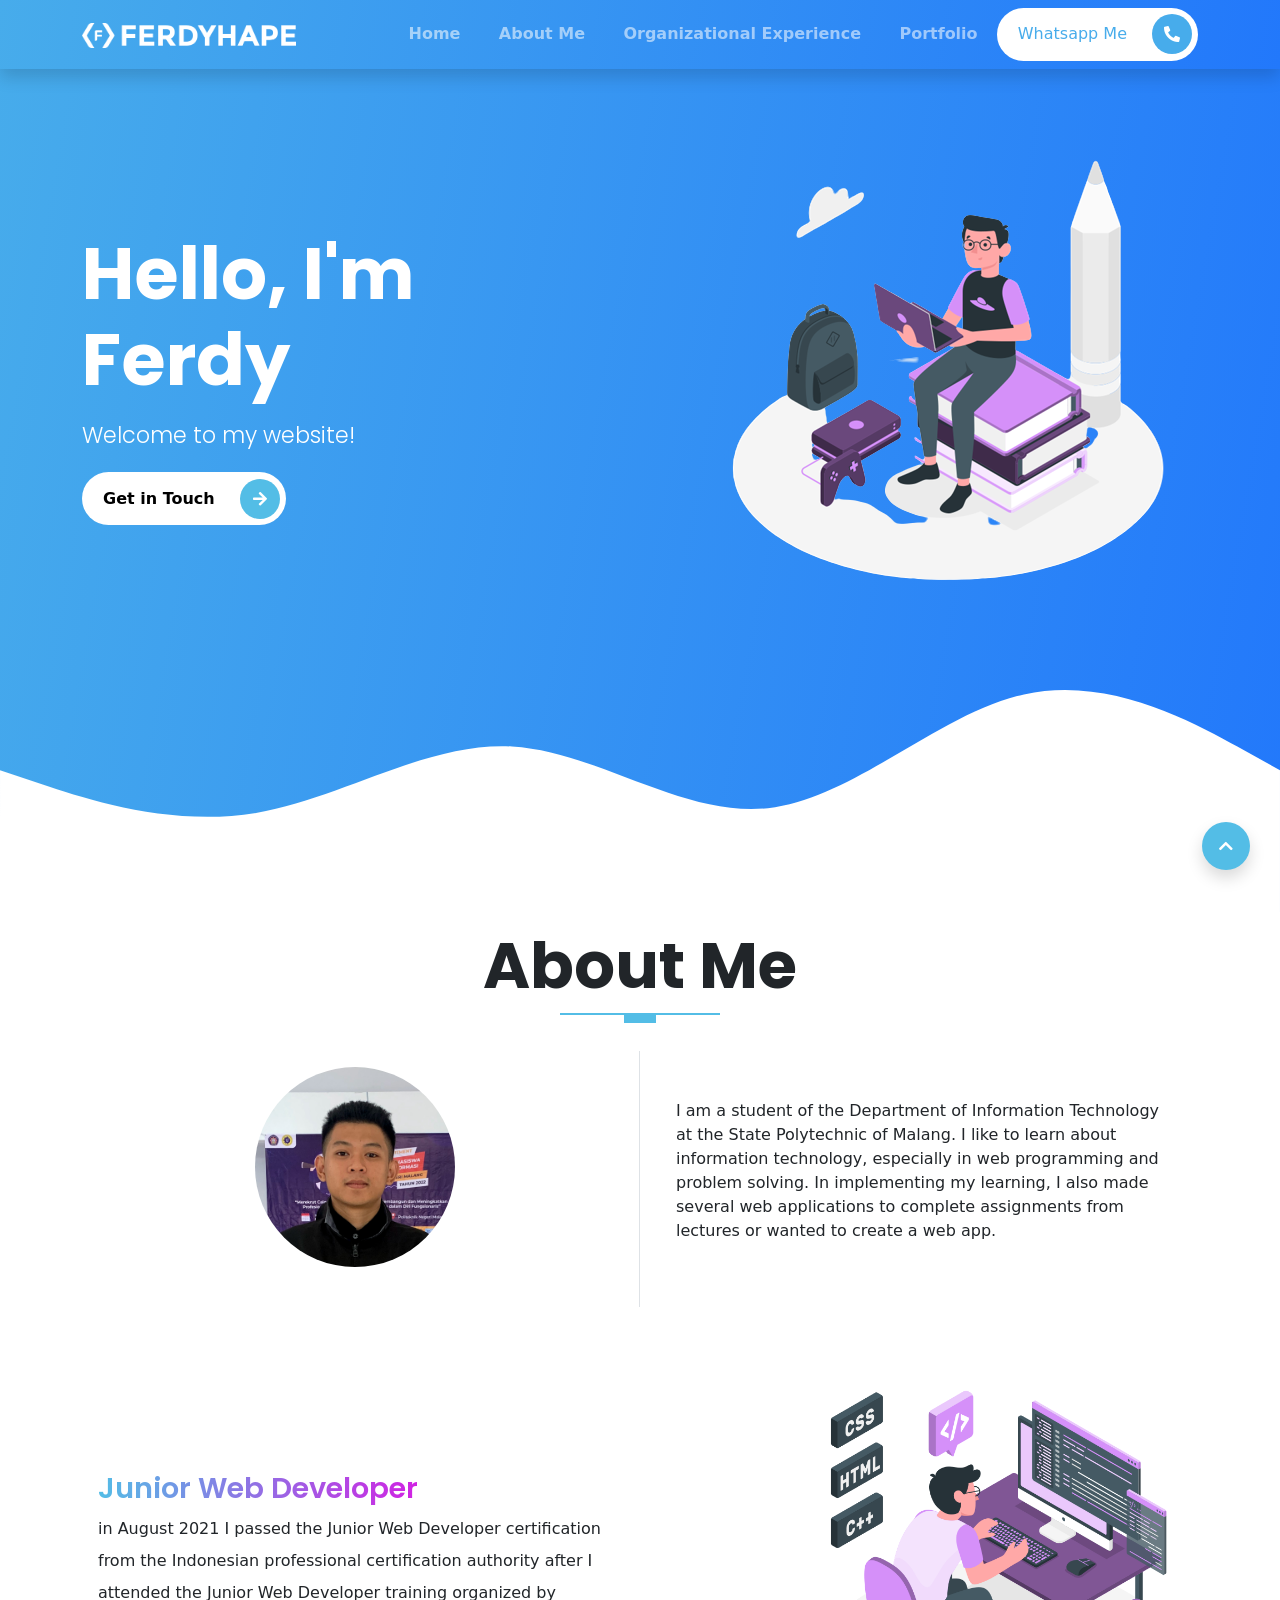
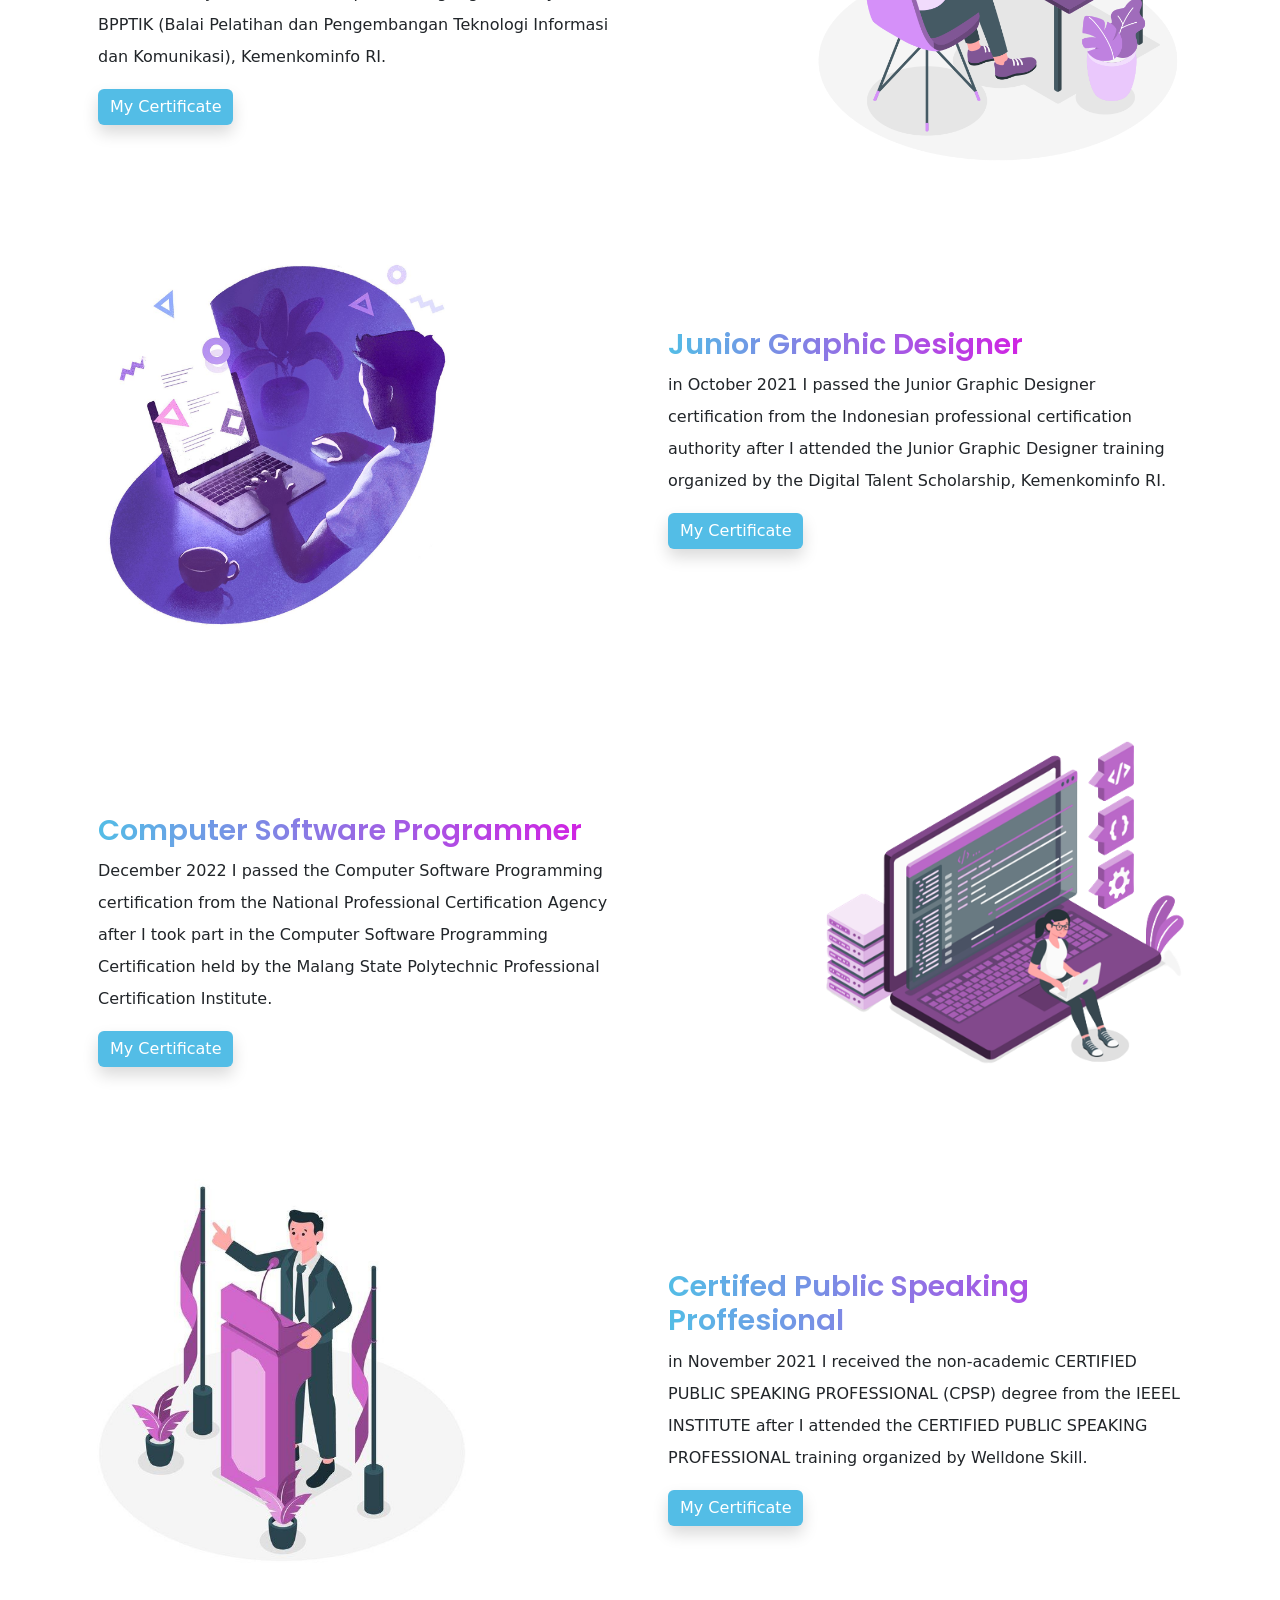
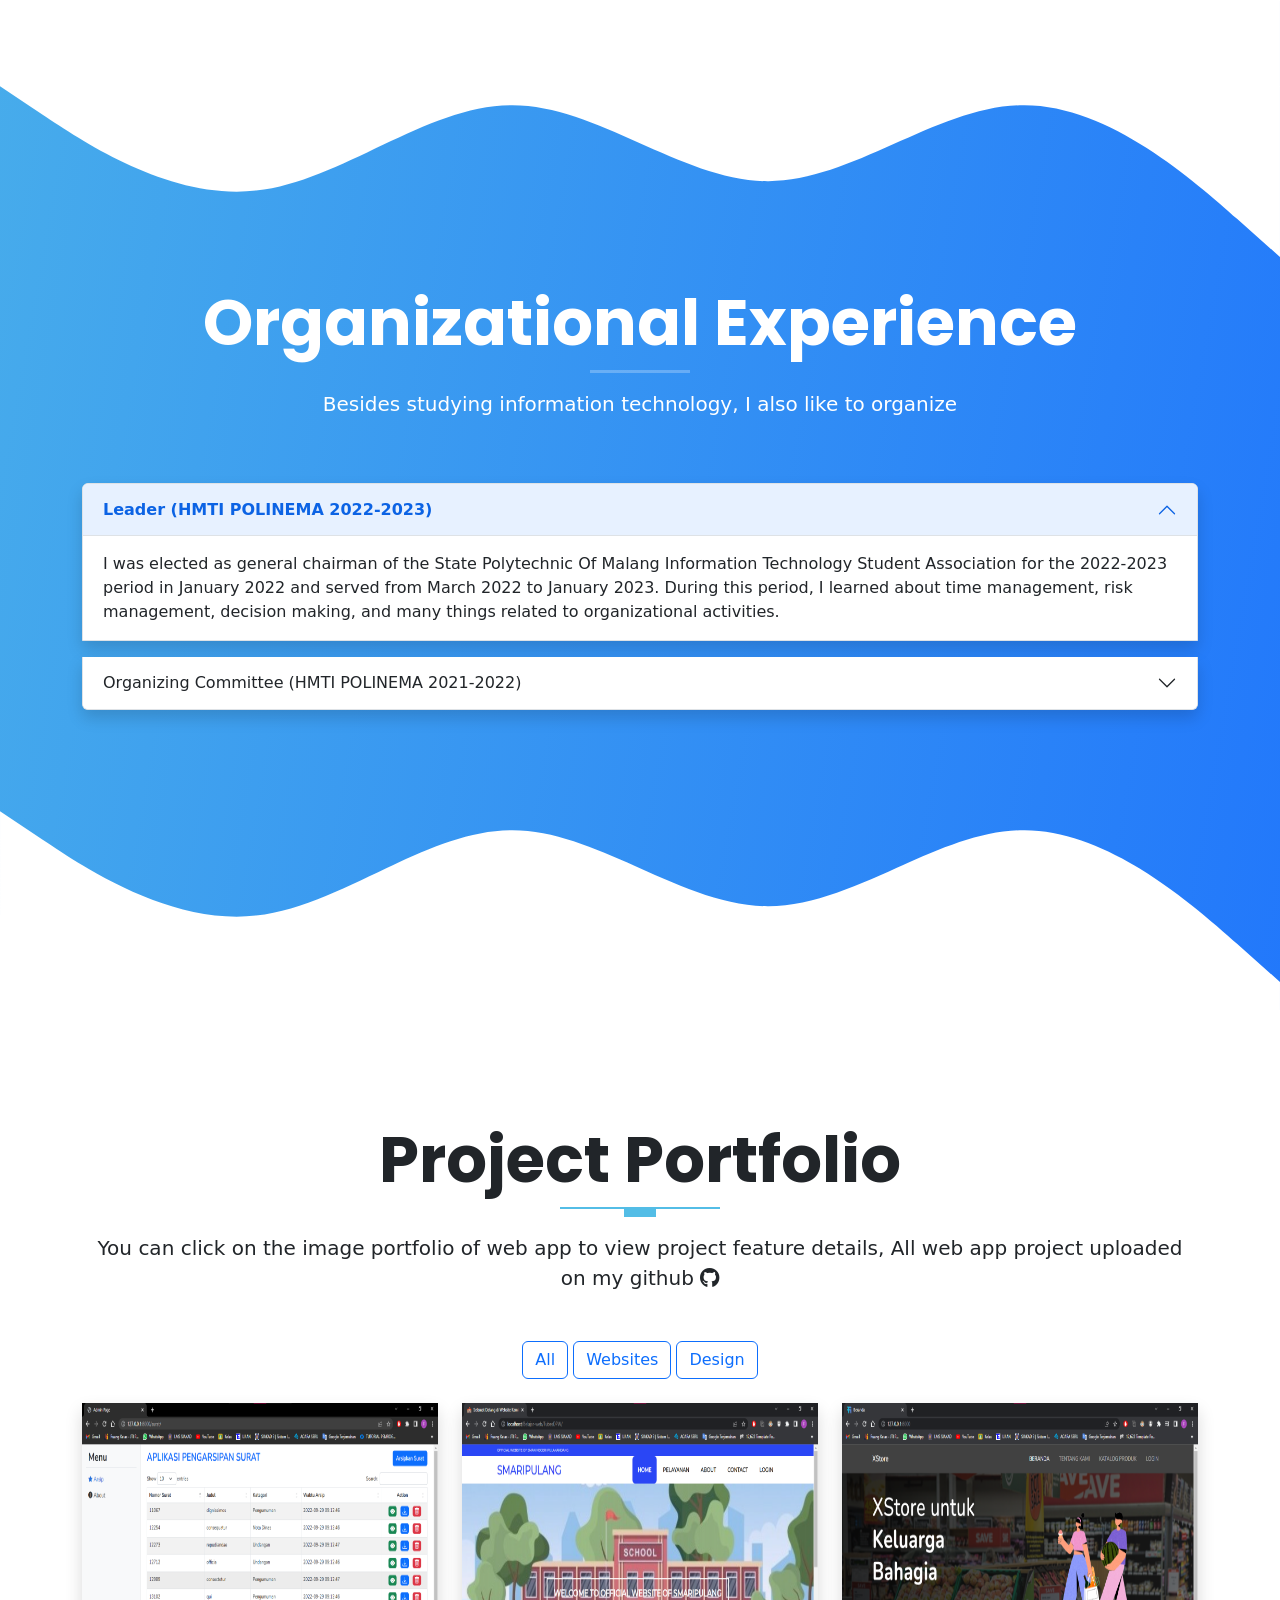
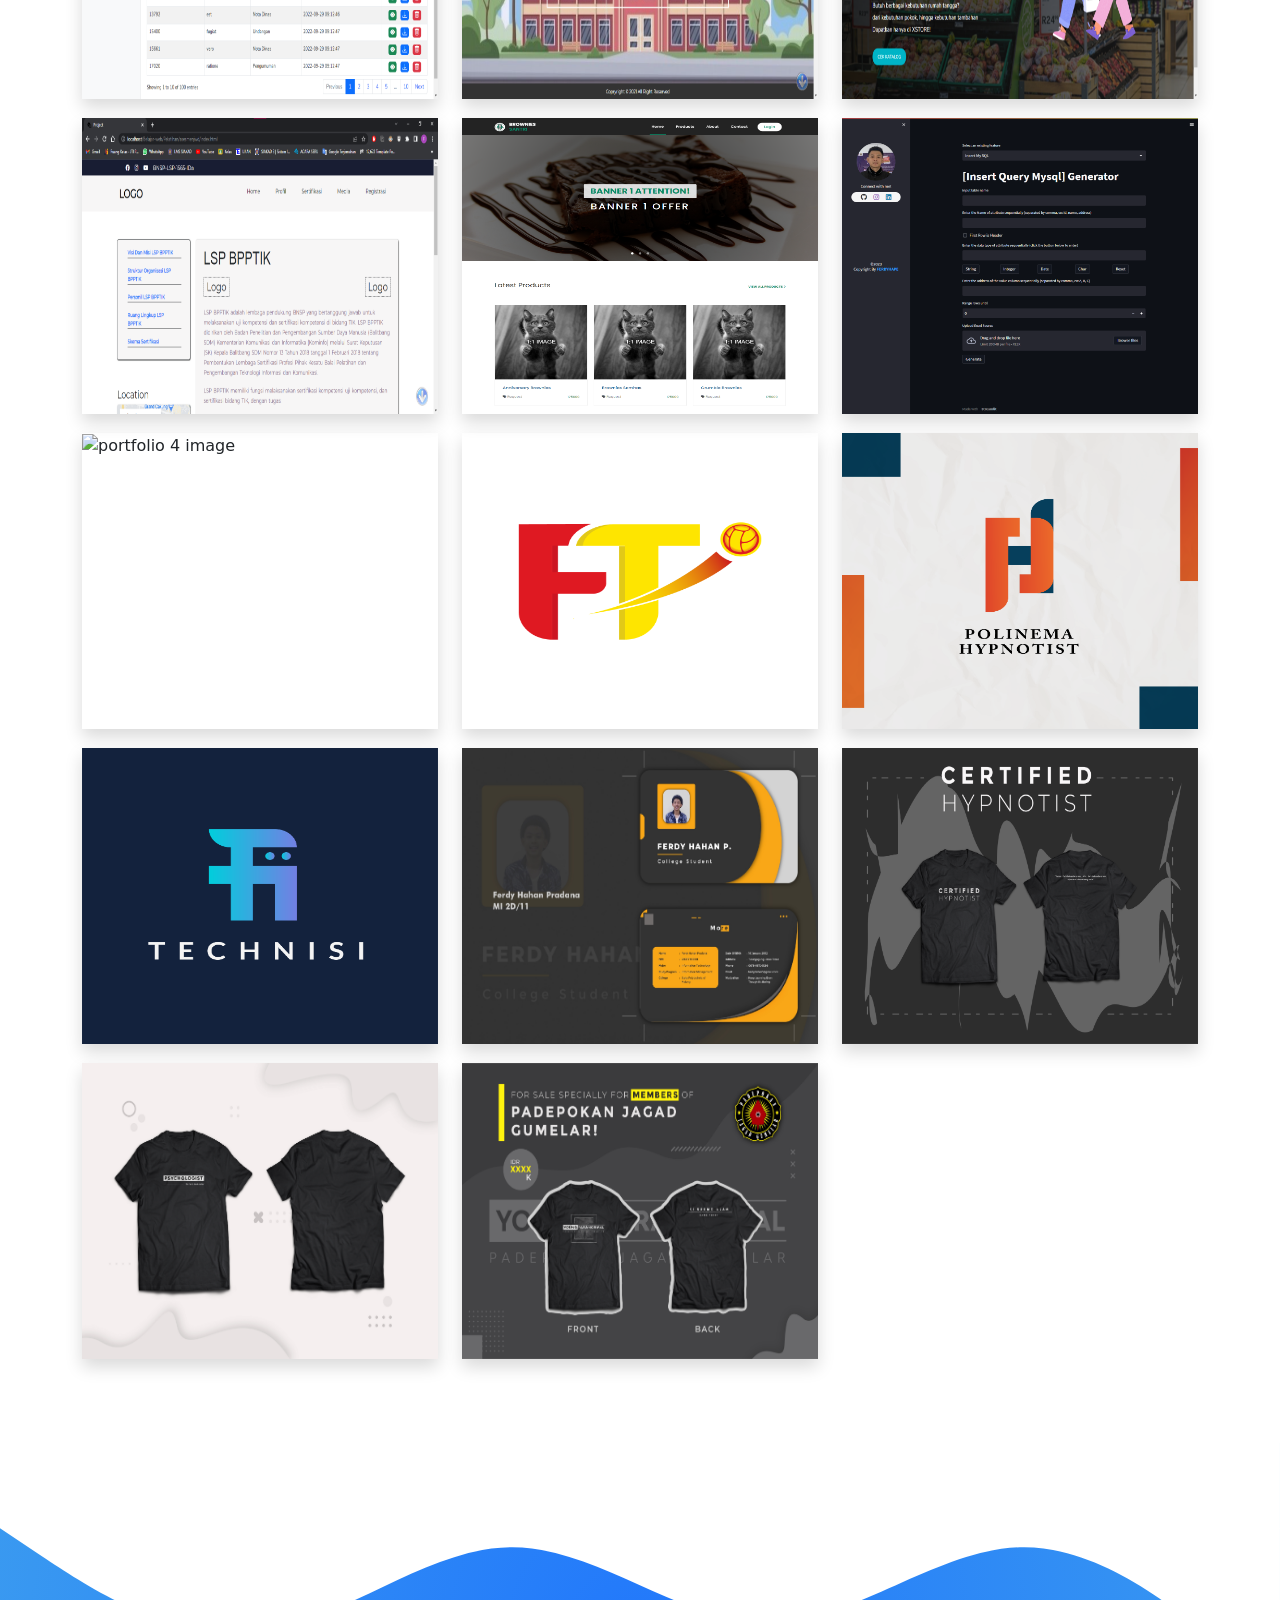
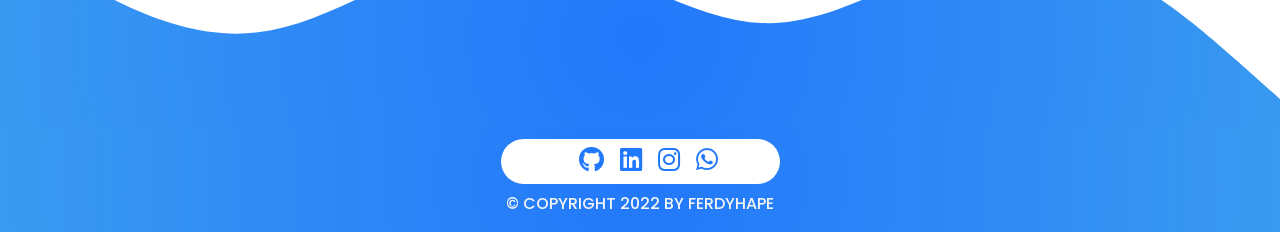
==== commit e0f73d00: "fixing navbar can't hide on mobile" ====
--- a/index.html
+++ b/index.html
@@ -14,7 +14,6 @@
     rel="stylesheet">
   <link rel="stylesheet" href="assets/bootstrap-5.2.3-dist/css/bootstrap.min.css">
   <script src="https://cdn.jsdelivr.net/gh/mcstudios/glightbox/dist/js/glightbox.min.js"></script>
-  <script src="assets/bootstrap-5.2.3-dist/js/bootstrap.bundle.min.js"></script>
   <script src="assets/@popperjs/core/dist/umd/popper.min.js"></script>
   <script src="assets/sweetalert2/dist/sweetalert2.all.min.js"></script>
   <script src="assets/js/custom.js"></script>
@@ -46,7 +45,7 @@
           </li>
         </ul>
         <a href="https://wa.me/6287856725286" class="text-decoration-none" target="_blank">
-          <button type="button" class="rounded-pill btn-rounded">
+          <button type="button" class="rounded-pill btn-rounded fw-normal text-monospace" style="color: #47ACEB;">
             Whatsapp Me
             <span style="background-color: #47ACEB;">
               <i class="fas fa-phone-alt"></i>
@@ -518,7 +517,7 @@
     <div id="myModal" class="modal">
       <div class="container">
         <div class="row justify-content-center my-auto">
-          <div class="col-lg-5">
+          <div class="col-lg-6">
             <!-- Modal content -->
             <div class="modal-content">
               <div class="modal-header py-2">
@@ -531,8 +530,8 @@
                 </div>
               </div>
               <div class="modal-footer">
-                <a href="#" class="btn btn-block main-color my-auto text-white ms-2" id="to-repository">Repositories
-                  Link</a>
+                <a href="#" class="btn btn-block main-color my-auto text-white ms-2" id="to-repository">Go to the
+                  repositories</a>
               </div>
             </div>
           </div>
--- a/assets/css/style.css
+++ b/assets/css/style.css
@@ -6213,7 +6213,12 @@
   }
 
   .navbar-nav {
-    padding: 20px 0 20px 0;
+    padding: 25px 0;
+    align-items: center;
+  }
+
+  #navbarNav>a {
+    display: none;
   }
 }
 
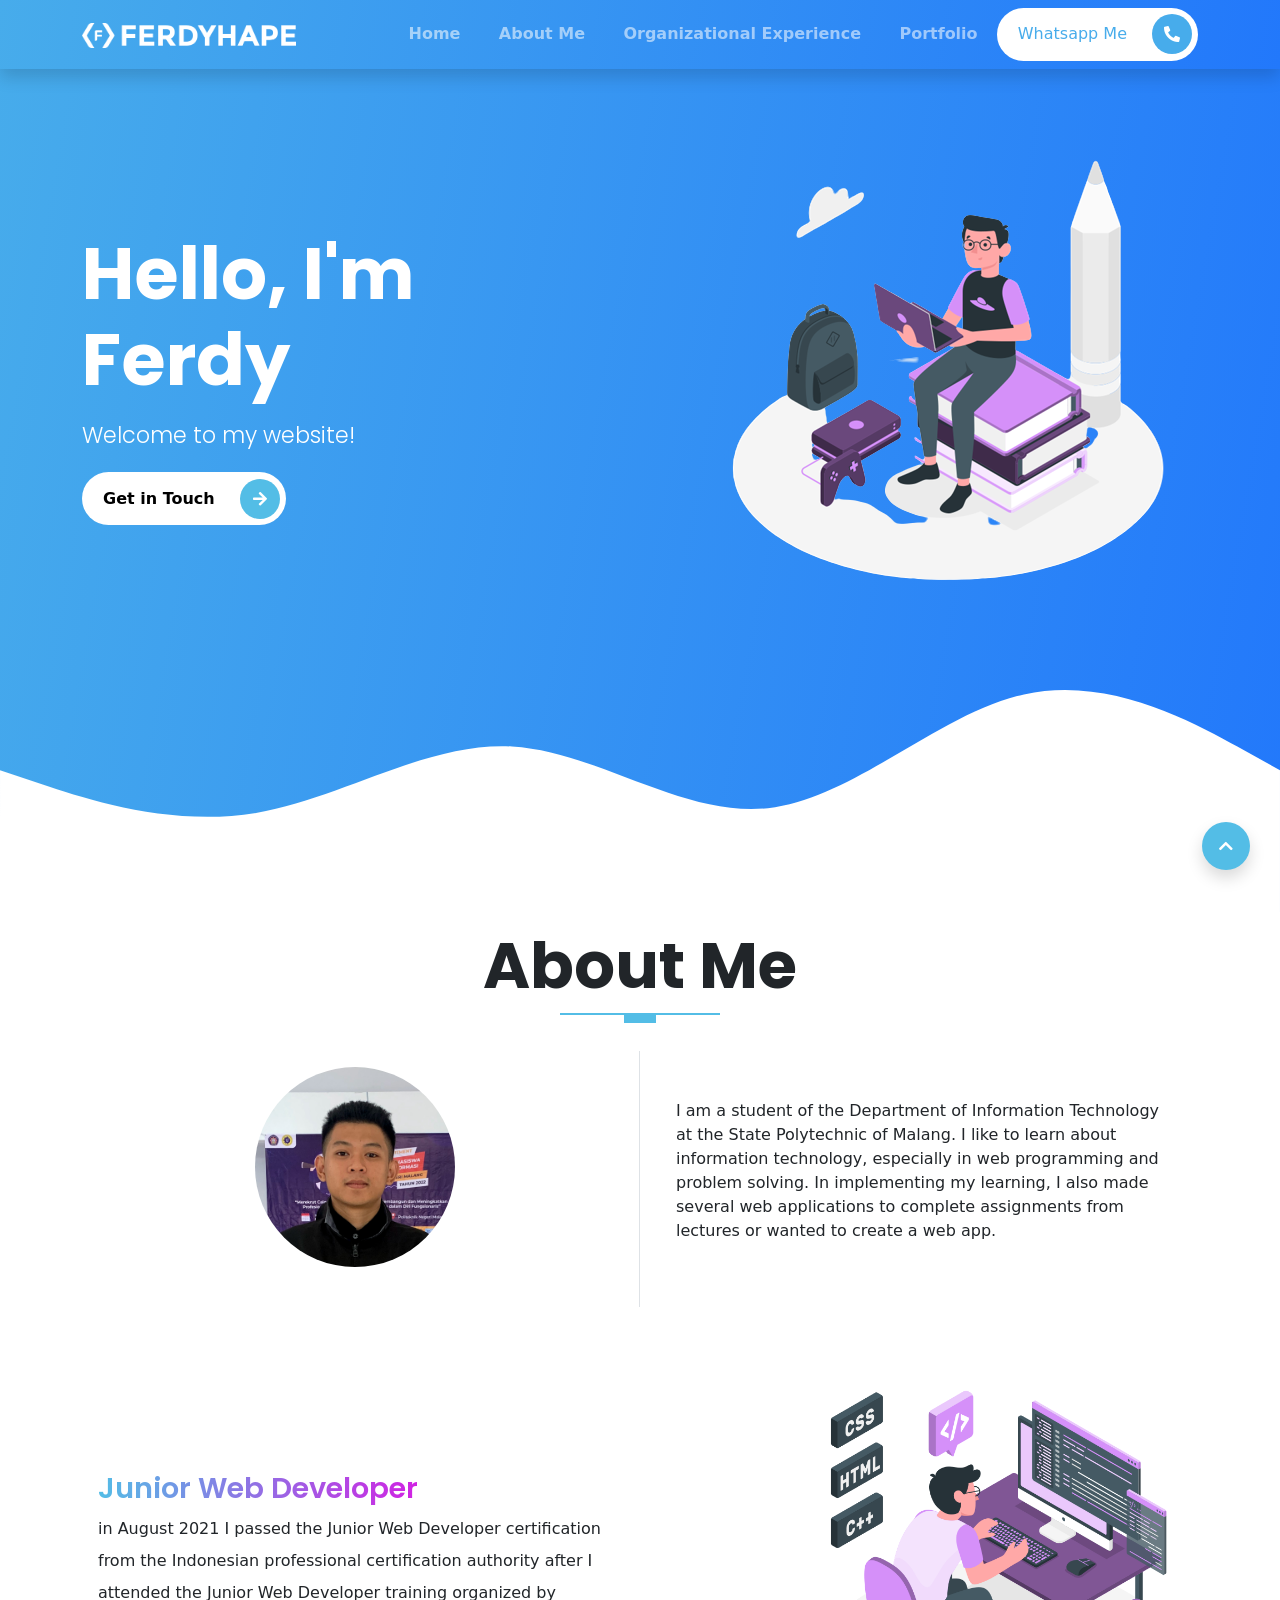
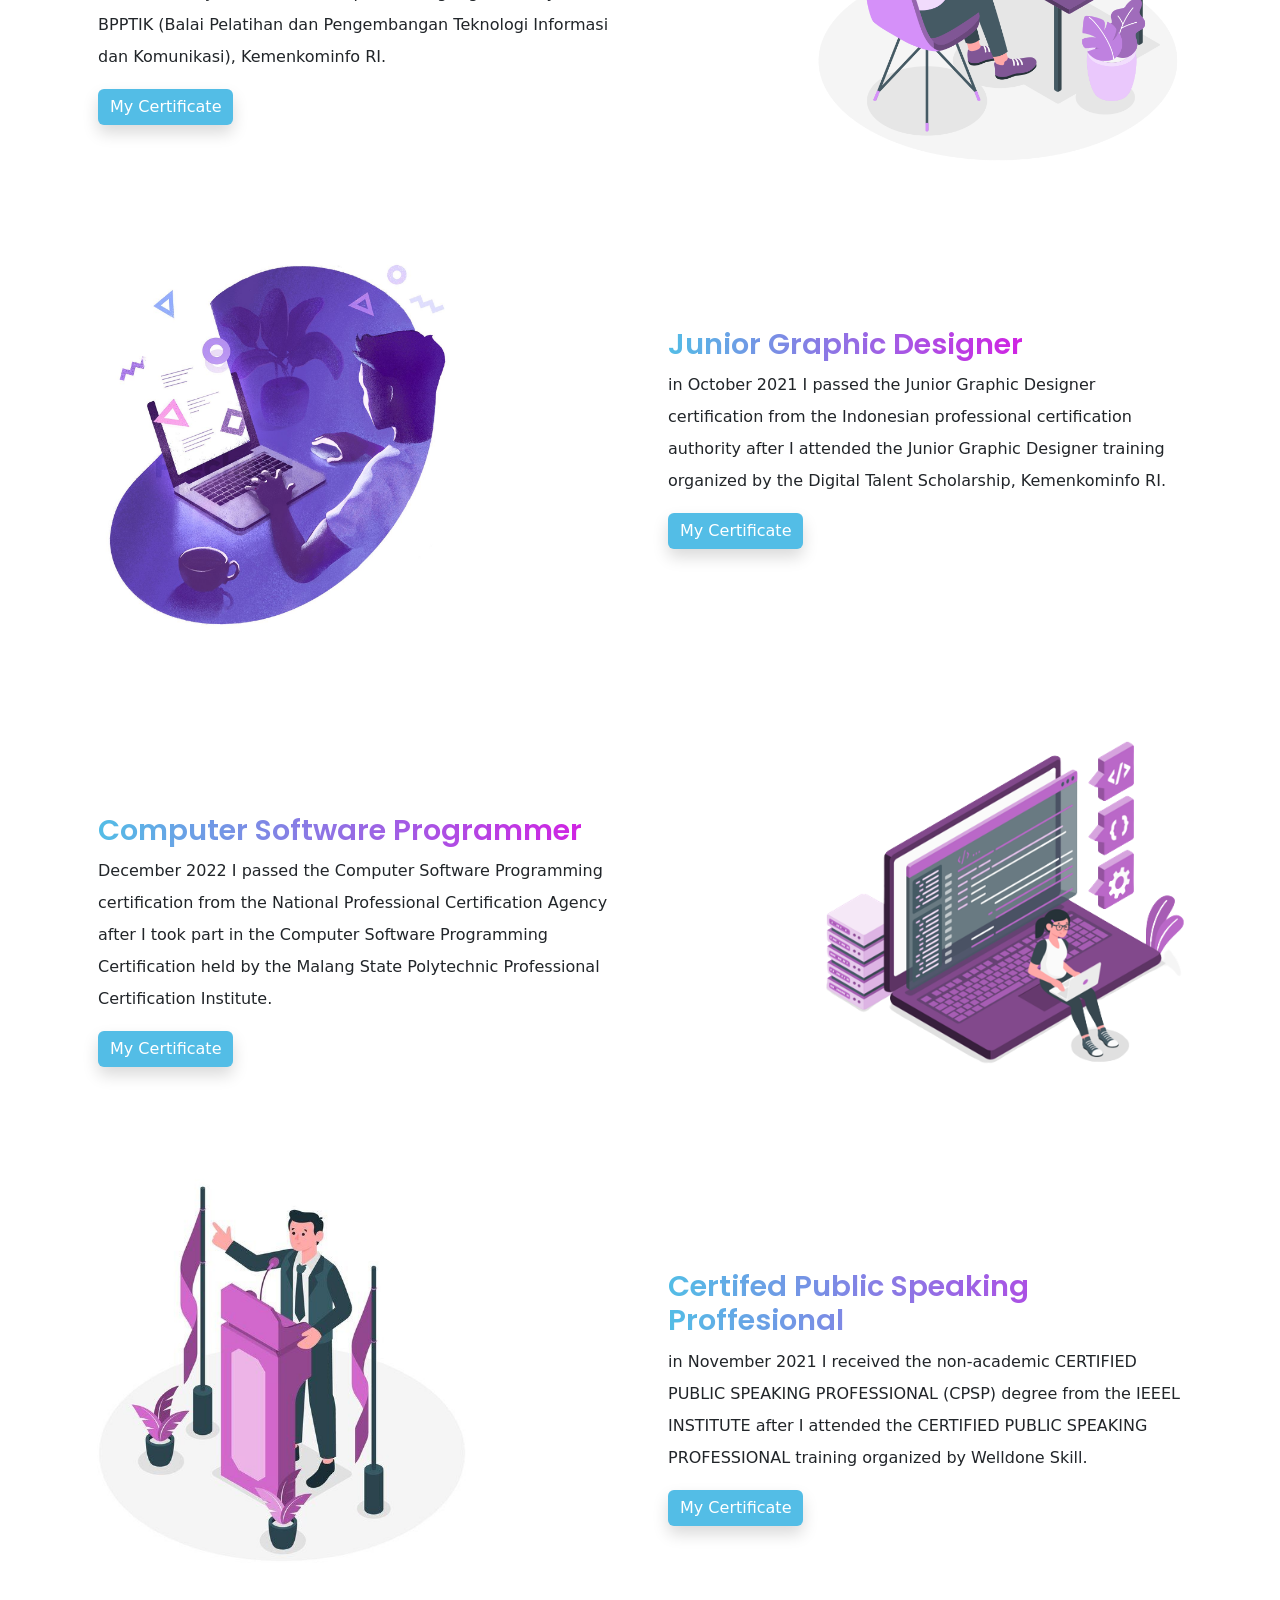
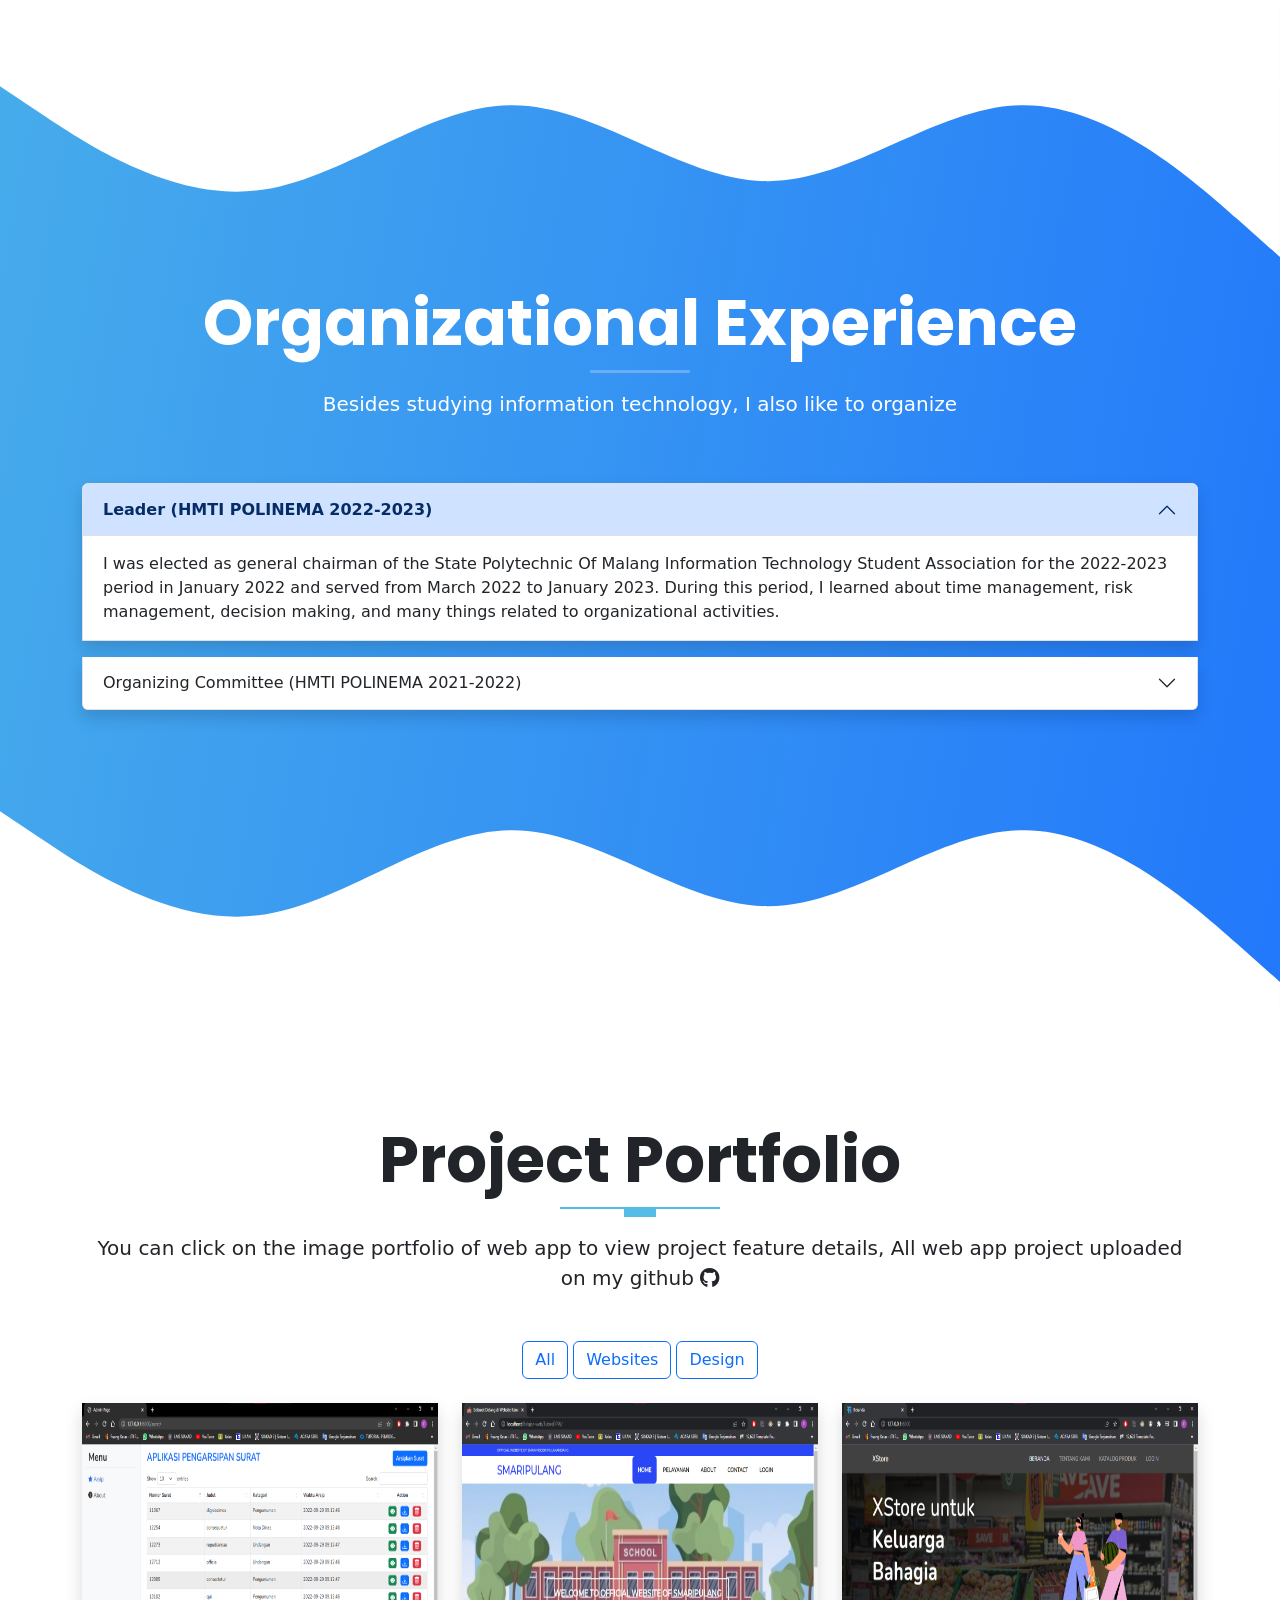
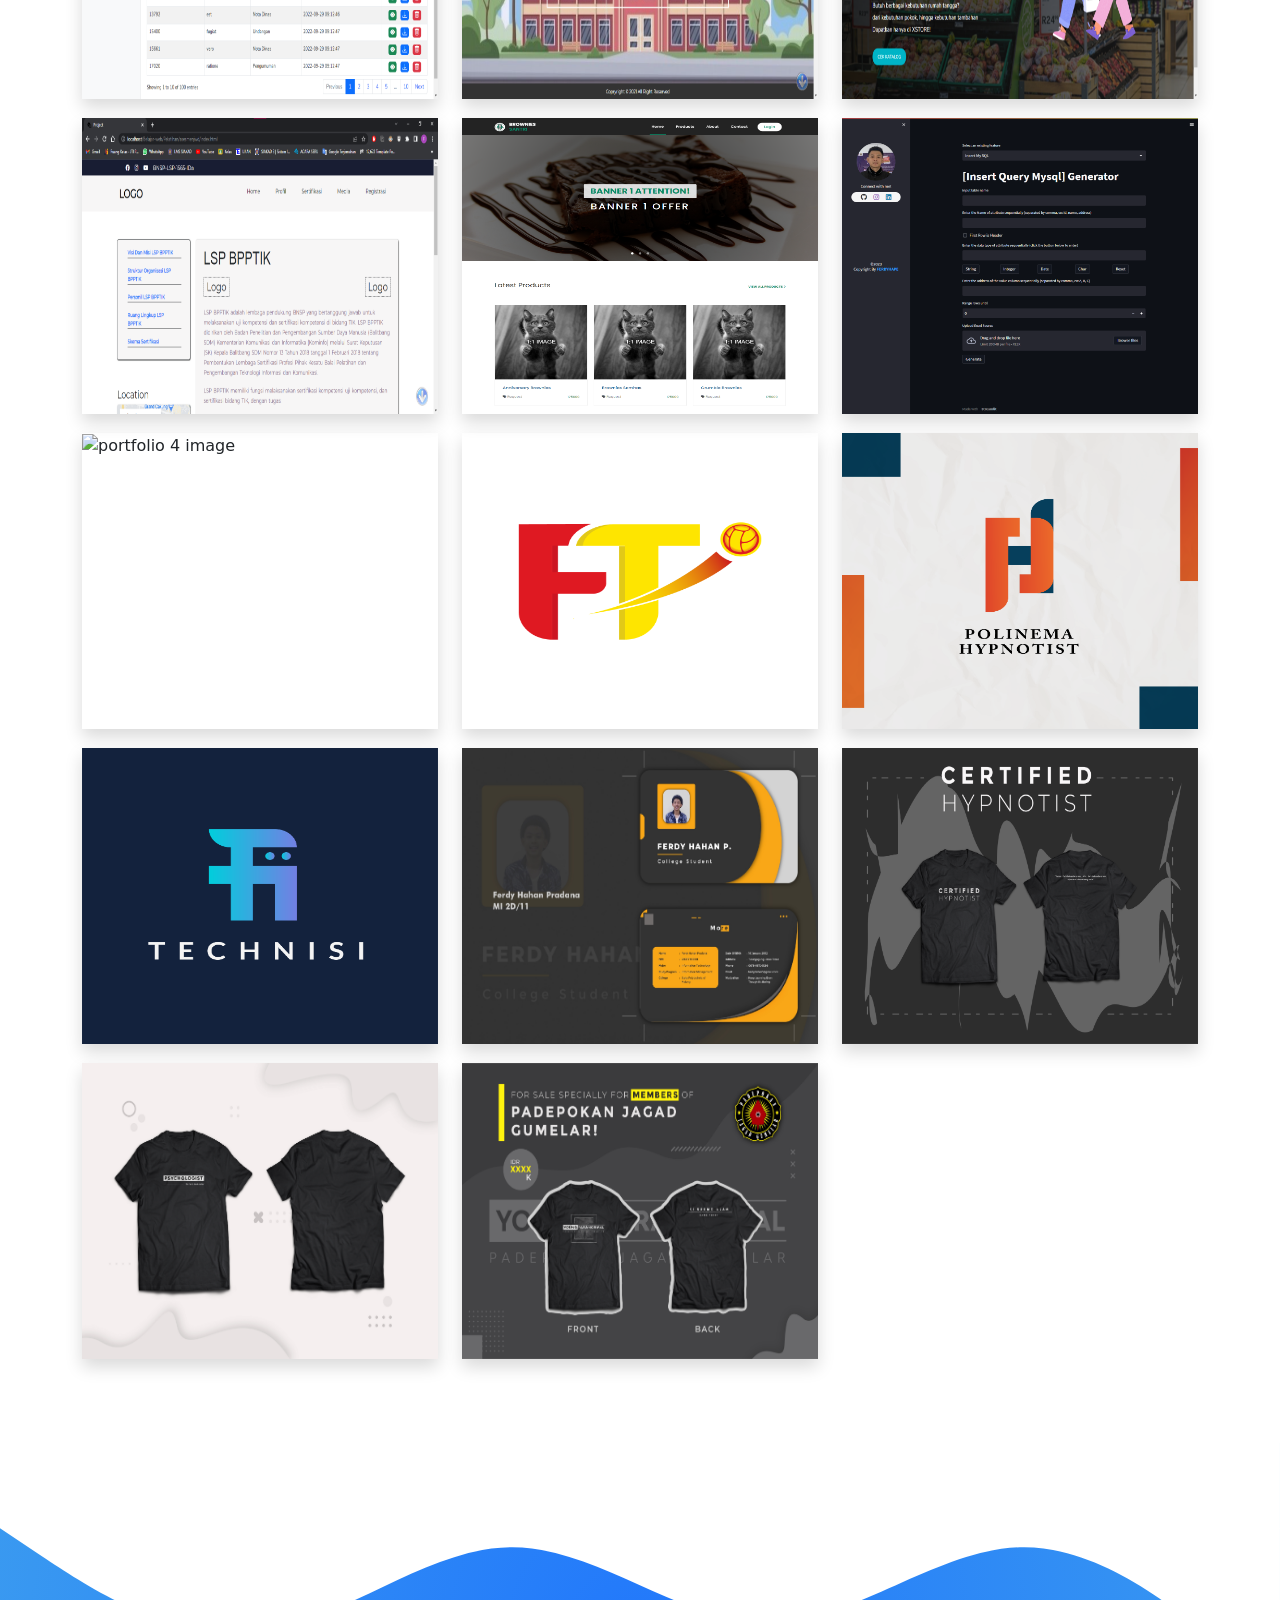
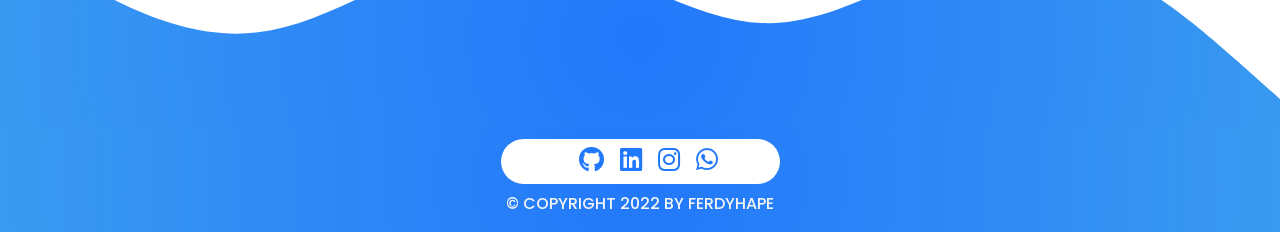
==== commit 30c1bac4: "change connection for exsternal assets with cdn" ====
--- a/index.html
+++ b/index.html
@@ -5,18 +5,20 @@
   <meta charset="UTF-8">
   <meta http-equiv="X-UA-Compatible" content="IE=edge">
   <meta name="viewport" content="width=device-width, initial-scale=1">
-  <title>Ferdy's Website</title>
+  <title>Portfolio | FERDYHAPE</title>
   <link rel="icon" type="image/png" href="/icon/WhiteLogo.png" />
   <link rel="stylesheet" href="assets/css/style.css">
   <link rel="stylesheet" href="assets/css/fontawesome.css">
   <link rel="stylesheet" href="https://cdn.jsdelivr.net/npm/glightbox/dist/css/glightbox.min.css" />
   <link href="https://fonts.googleapis.com/css2?family=Poppins:wght@300;400;500;600;700;800;900&display=swap"
     rel="stylesheet">
-  <link rel="stylesheet" href="assets/bootstrap-5.2.3-dist/css/bootstrap.min.css">
+
+  <link href="https://cdn.jsdelivr.net/npm/bootstrap@5.0.2/dist/css/bootstrap.min.css" rel="stylesheet"
+    integrity="sha384-EVSTQN3/azprG1Anm3QDgpJLIm9Nao0Yz1ztcQTwFspd3yD65VohhpuuCOmLASjC" crossorigin="anonymous">
+
   <script src="https://cdn.jsdelivr.net/gh/mcstudios/glightbox/dist/js/glightbox.min.js"></script>
-  <script src="assets/@popperjs/core/dist/umd/popper.min.js"></script>
-  <script src="assets/sweetalert2/dist/sweetalert2.all.min.js"></script>
   <script src="assets/js/custom.js"></script>
+  <script src="//cdn.jsdelivr.net/npm/sweetalert2@11"></script>
   <script src="https://cdnjs.cloudflare.com/ajax/libs/jquery/3.6.3/jquery.min.js"
     integrity="sha512-STof4xm1wgkfm7heWqFJVn58Hm3EtS31XFaagaa8VMReCXAkQnJZ+jEy8PCC/iT18dFy95WcExNHFTqLyp72eQ=="
     crossorigin="anonymous" referrerpolicy="no-referrer"></script>
@@ -130,9 +132,9 @@
               authority after I attended the Junior Web Developer training organized by BPPTIK (Balai Pelatihan dan
               Pengembangan Teknologi Informasi dan Komunikasi), Kemenkominfo RI.
             </p>
-            <a href="#" class="btn btn-light border-0 shadow text-white main-color btn-certificate"
+            <button class="btn btn-light border-0 shadow text-white main-color btn-certificate"
               onclick="showCertificate('images/certificate/JWD.jpg', 'Junior Web Developer', 'BNSP Indonesia')">My
-              Certificate</a>
+              Certificate</button>
           </div>
         </div>
         <div class="col-lg-6 col-md-6 col-sm-12 col-xs-12 aboutme mt-4 text-end">
@@ -158,9 +160,9 @@
               certification authority after I attended the Junior Graphic Designer training organized by the Digital
               Talent Scholarship, Kemenkominfo RI.
             </p>
-            <a href="#" class="btn btn-light border-0 shadow text-white main-color btn-certificate"
+            <button class="btn btn-light border-0 shadow text-white main-color btn-certificate"
               onclick="showCertificate('images/certificate/JGD.jpg', 'Junior Graphic Designer', 'BNSP Indonesia')">My
-              Certificate</a>
+              Certificate</button>
           </div>
         </div>
       </div>
@@ -174,9 +176,9 @@
               Certification Agency after I took part in the Computer Software Programming Certification held by the
               Malang State Polytechnic Professional Certification Institute.
             </p>
-            <a href="#" class="btn btn-light border-0 shadow text-white main-color btn-certificate"
+            <button class="btn btn-light border-0 shadow text-white main-color btn-certificate"
               onclick="showCertificate('images/certificate/PSK.jpg', 'Computer Software Programmer', 'BNSP Indonesia')">My
-              Certificate</a>
+              Certificate</button>
           </div>
         </div>
         <div class="col-lg-6 col-md-6 col-sm-12 col-xs-12 aboutme mt-4 text-end">
@@ -202,9 +204,9 @@
               IEEEL INSTITUTE after I attended the CERTIFIED PUBLIC SPEAKING PROFESSIONAL training organized by Welldone
               Skill.
             </p>
-            <a href="#" class="btn btn-light border-0 shadow text-white main-color btn-certificate"
+            <button class="btn btn-light border-0 shadow text-white main-color btn-certificate"
               onclick="showCertificate('images/certificate/CPSP.jpg', 'Certifed Public Speaking Proffesional', 'IEEEL Institute')">My
-              Certificate</a>
+              Certificate</button>
           </div>
         </div>
       </div>
@@ -651,6 +653,12 @@
         element.className = arr1.join(" ");
       }
     </script>
+    <script src="https://cdn.jsdelivr.net/npm/@popperjs/core@2.9.2/dist/umd/popper.min.js"
+      integrity="sha384-IQsoLXl5PILFhosVNubq5LC7Qb9DXgDA9i+tQ8Zj3iwWAwPtgFTxbJ8NT4GN1R8p" crossorigin="anonymous">
+    </script>
+    <script src="https://cdn.jsdelivr.net/npm/bootstrap@5.0.2/dist/js/bootstrap.min.js"
+      integrity="sha384-cVKIPhGWiC2Al4u+LWgxfKTRIcfu0JTxR+EQDz/bgldoEyl4H0zUF0QKbrJ0EcQF" crossorigin="anonymous">
+    </script>
 </body>
 
 </html>
--- a/assets/css/style.css
+++ b/assets/css/style.css
@@ -6213,8 +6213,12 @@
   }
 
   .navbar-nav {
-    padding: 25px 0;
+    margin: 8px 0;
     align-items: center;
+  }
+
+  #navbarNav>ul>li {
+    padding: 5px 0;
   }
 
   #navbarNav>a {
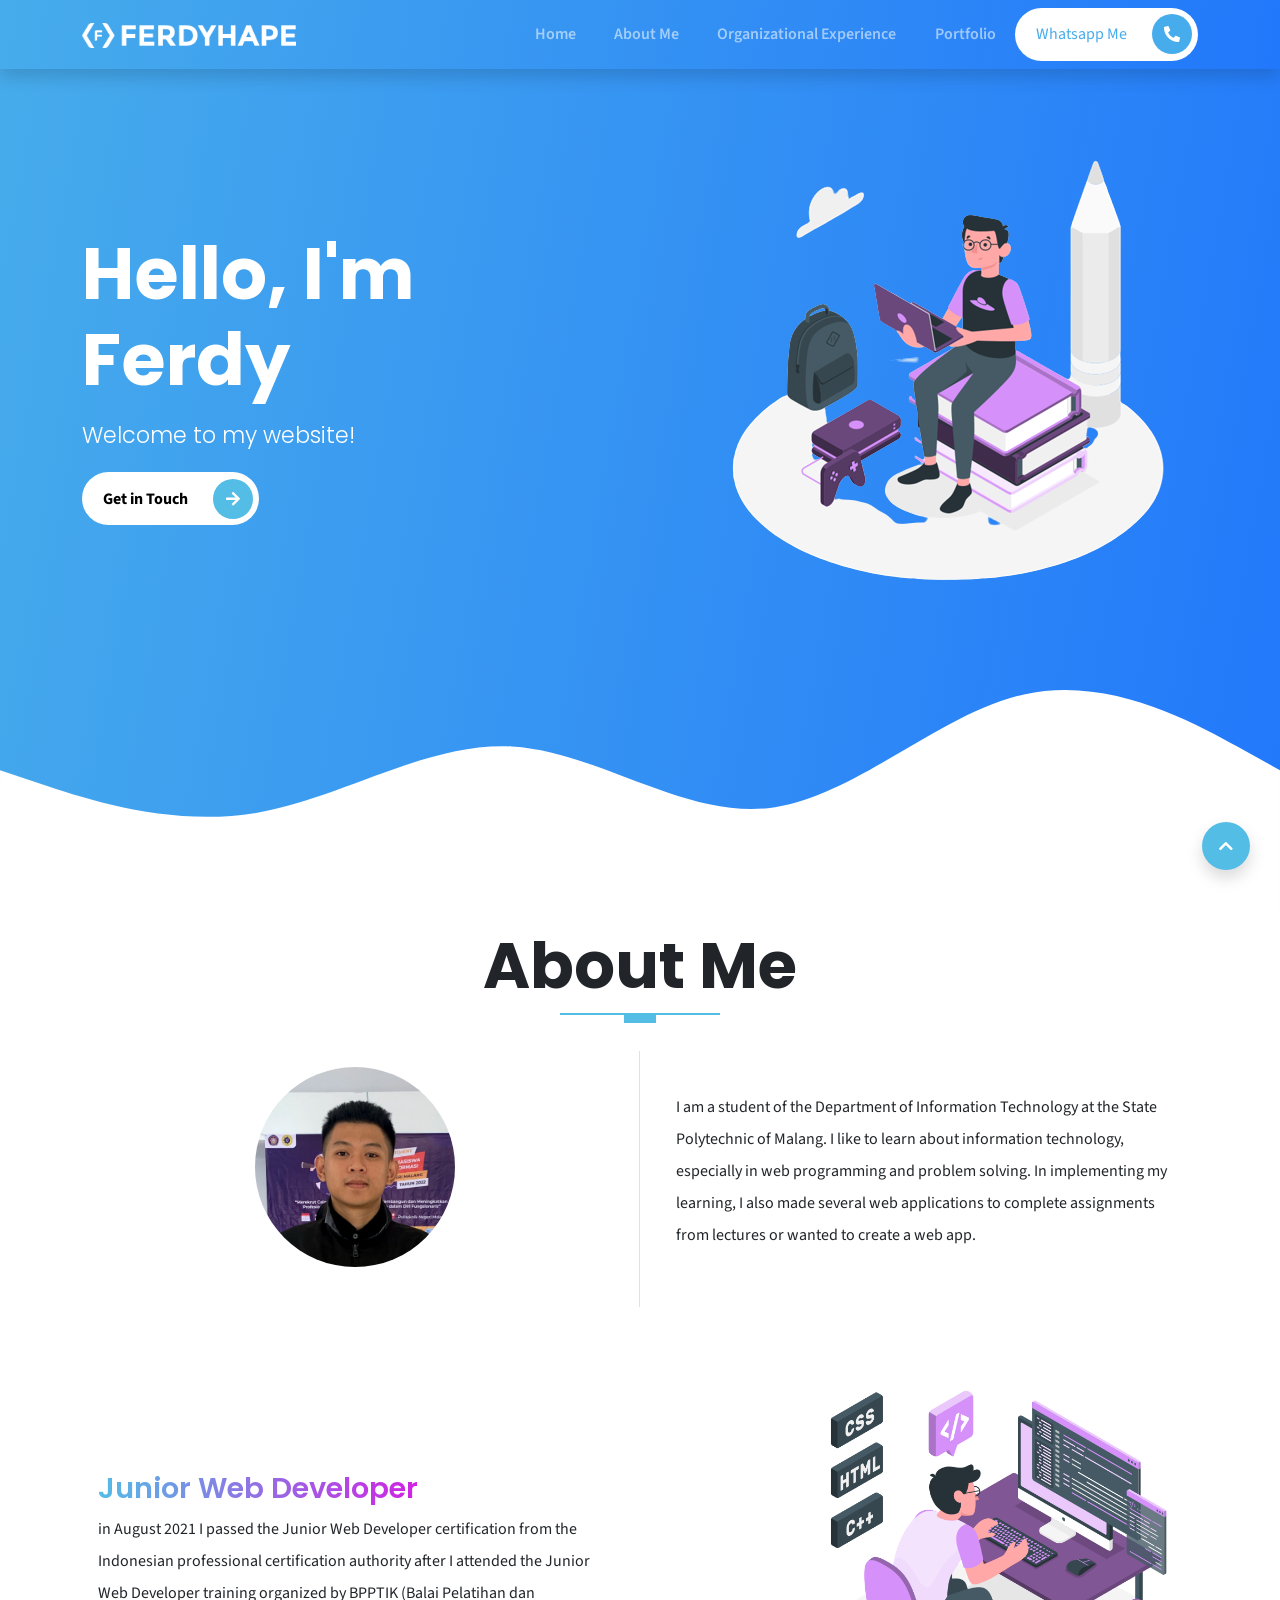
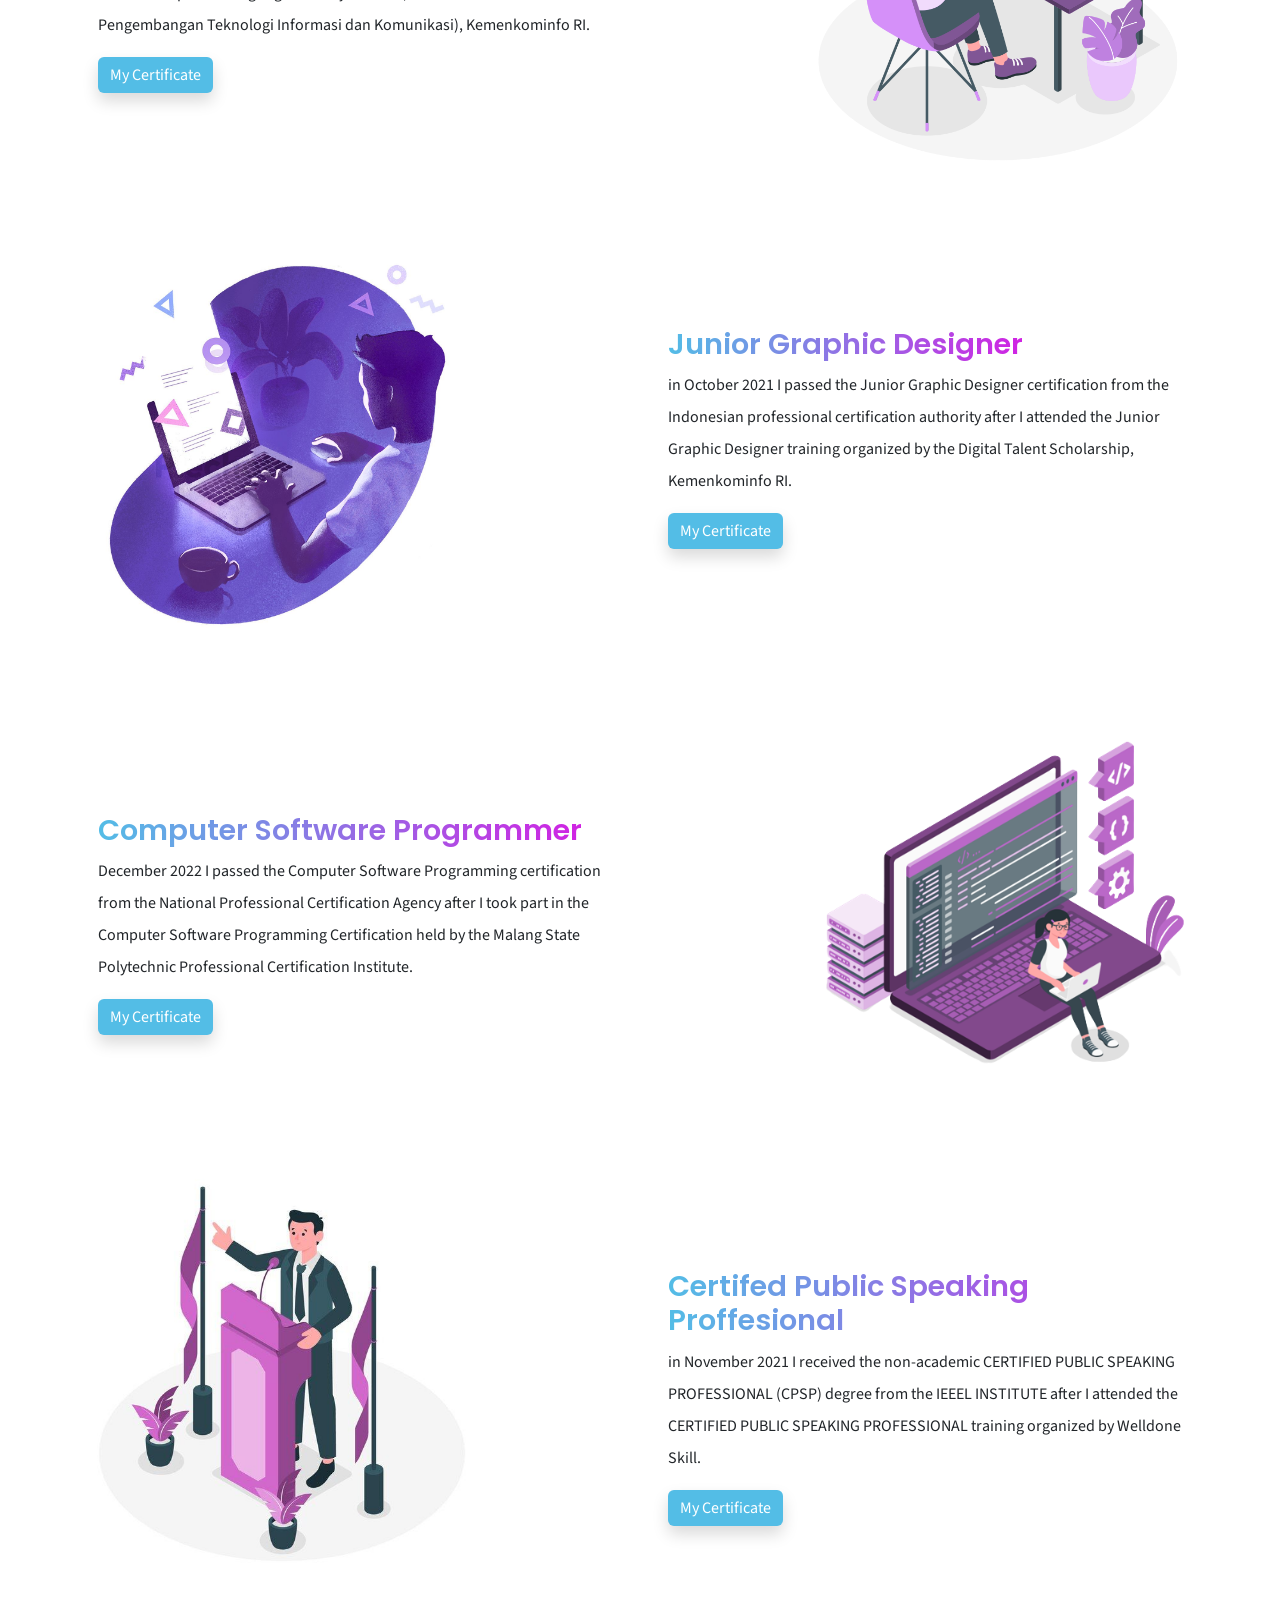
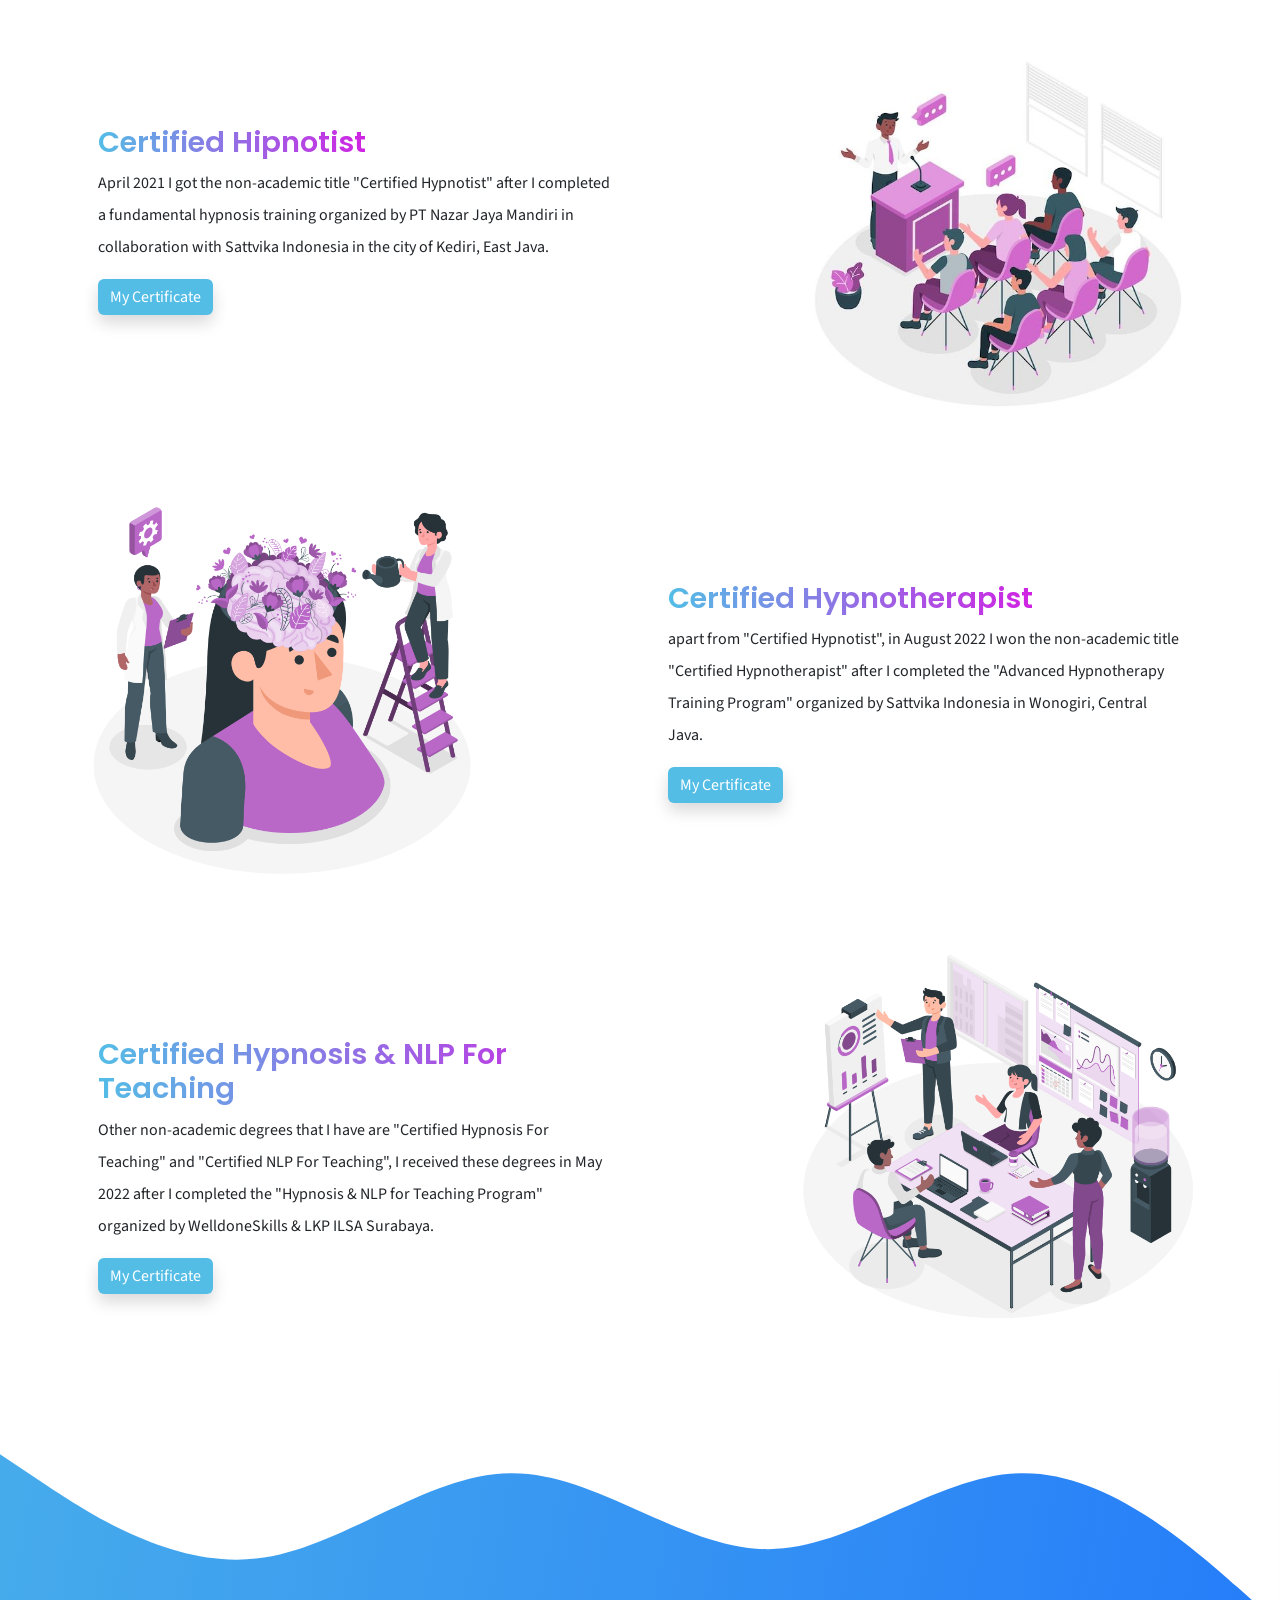
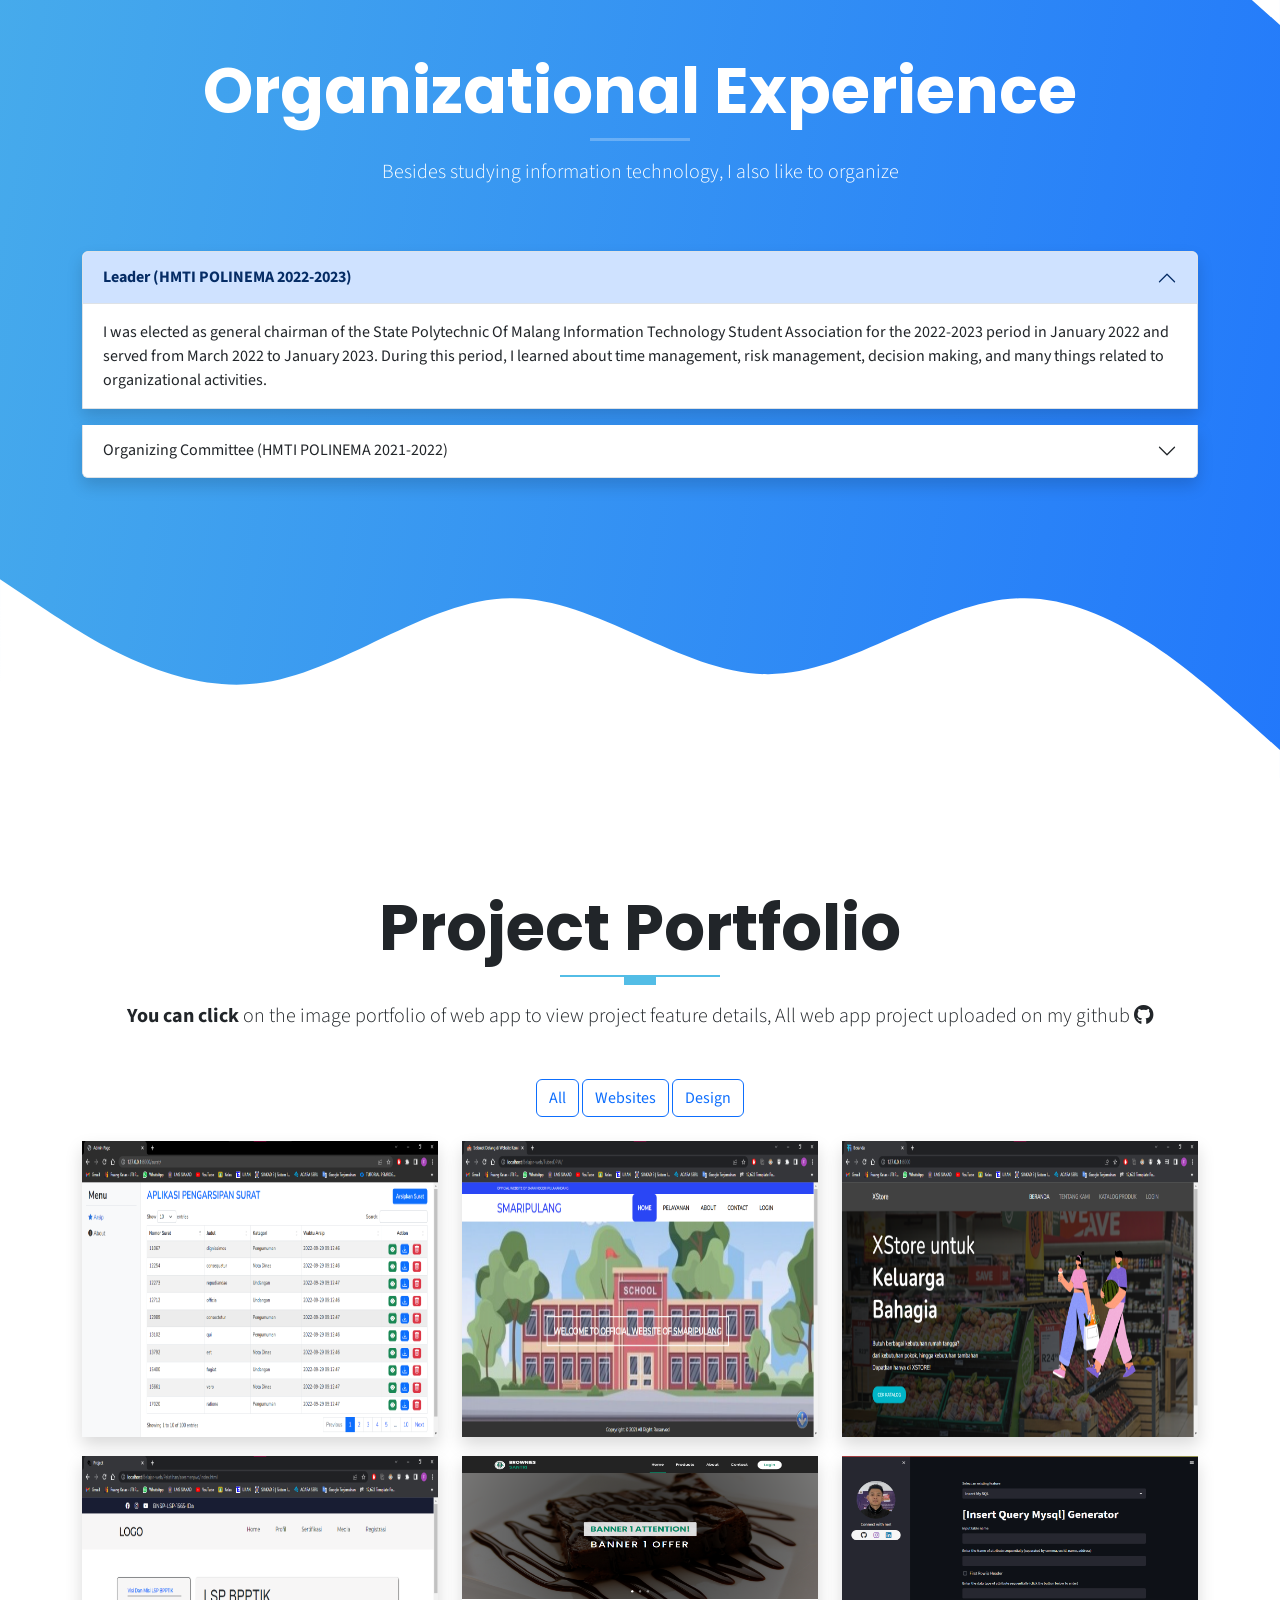
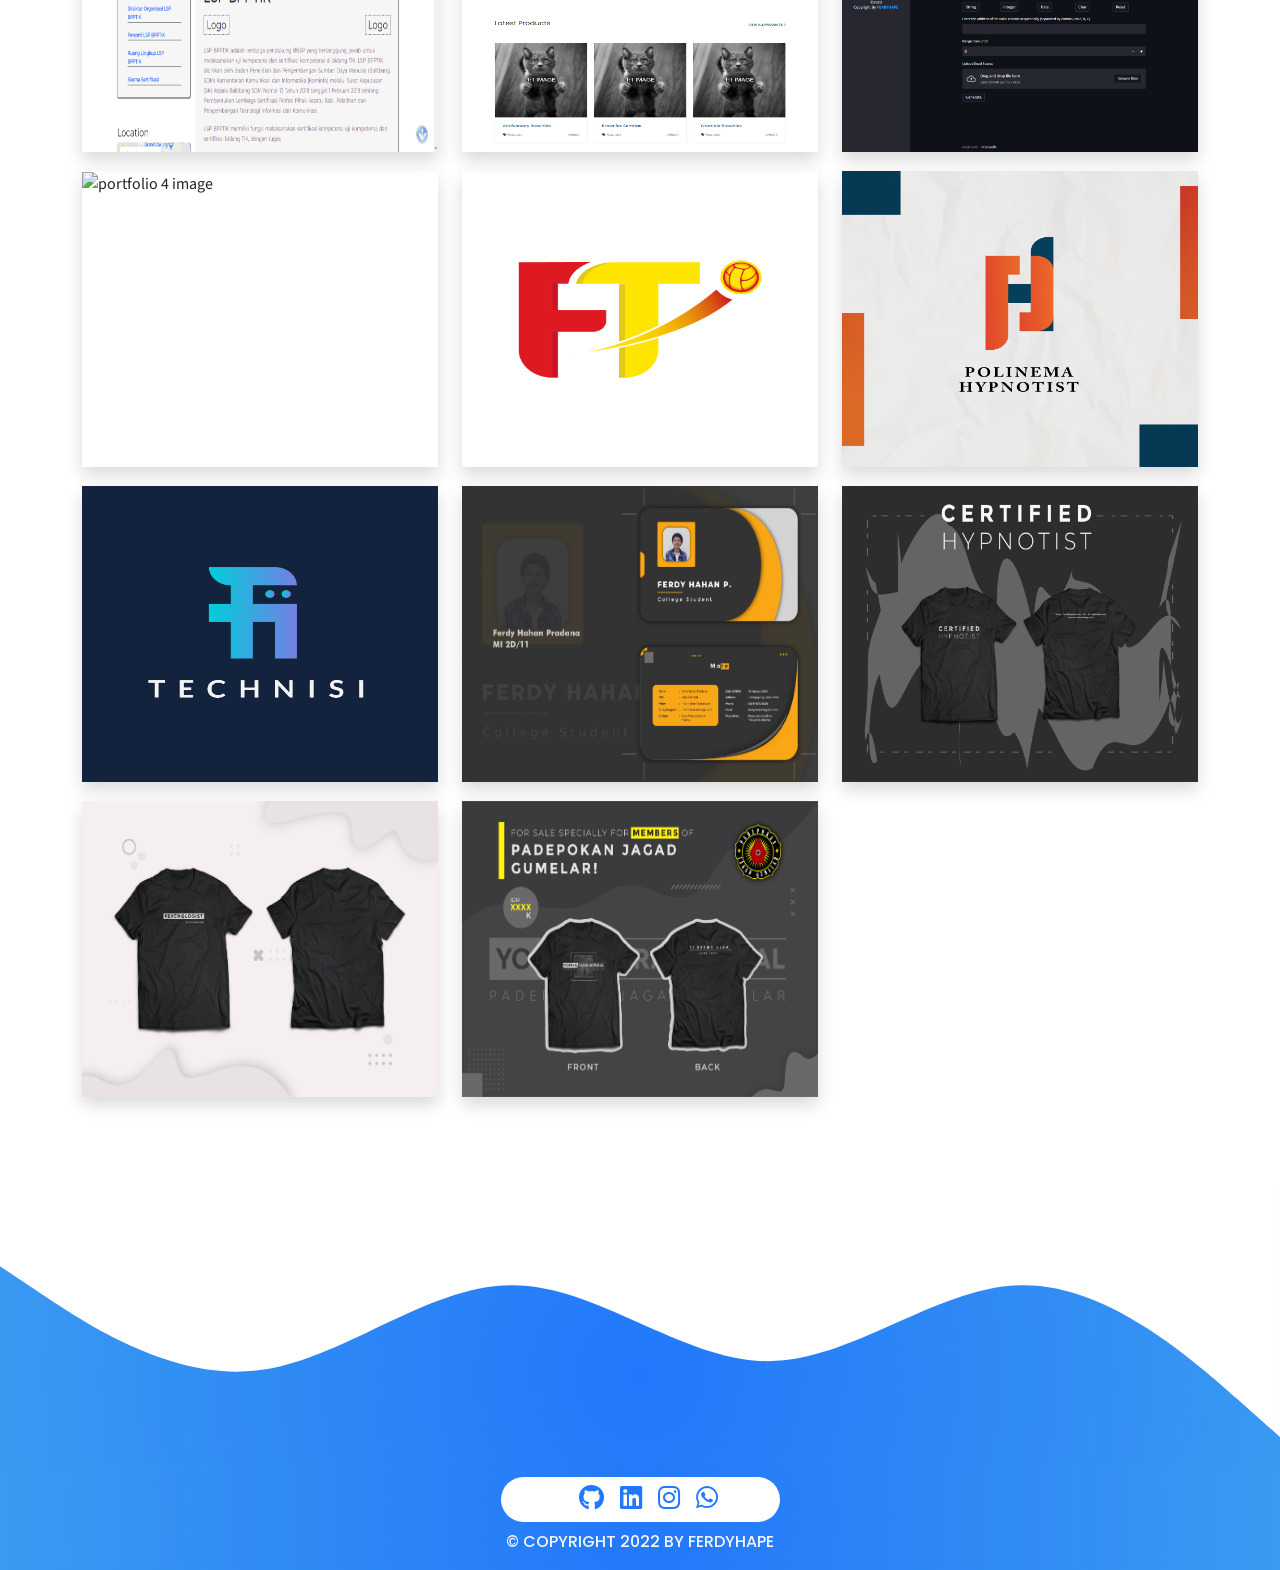
==== commit 56d89632: "add new certificate" ====
--- a/index.html
+++ b/index.html
@@ -5,7 +5,7 @@
   <meta charset="UTF-8">
   <meta http-equiv="X-UA-Compatible" content="IE=edge">
   <meta name="viewport" content="width=device-width, initial-scale=1">
-  <title>Portfolio | FERDYHAPE</title>
+  <title>Profile | FERDYHAPE</title>
   <link rel="icon" type="image/png" href="/icon/WhiteLogo.png" />
   <link rel="stylesheet" href="assets/css/style.css">
   <link rel="stylesheet" href="assets/css/fontawesome.css">
@@ -23,7 +23,19 @@
     integrity="sha512-STof4xm1wgkfm7heWqFJVn58Hm3EtS31XFaagaa8VMReCXAkQnJZ+jEy8PCC/iT18dFy95WcExNHFTqLyp72eQ=="
     crossorigin="anonymous" referrerpolicy="no-referrer"></script>
 
+  <link rel="preconnect" href="https://fonts.googleapis.com">
+  <link rel="preconnect" href="https://fonts.gstatic.com" crossorigin>
+  <link
+    href="https://fonts.googleapis.com/css2?family=Source+Sans+Pro:ital,wght@0,200;0,300;0,400;0,600;0,700;1,200;1,300;1,400;1,600;1,700&display=swap"
+    rel="stylesheet">
+
 </head>
+
+<style>
+  body {
+    font-family: 'Source Sans Pro', sans-serif;
+  }
+</style>
 
 <body>
   <!-- ////////////////////////////////////////////////////////////////////////////////////////
@@ -109,7 +121,7 @@
         </div>
         <div class=" col-md-6 my-auto">
           <div class="bg-white p-4 text-start">
-            <p class="fw-light">
+            <p class="lh-lg">
               I am a student of the Department of Information Technology at the State Polytechnic of
               Malang. I like to learn about information technology, especially in web programming and
               problem solving. In implementing my learning, I also made several web applications to
@@ -211,6 +223,72 @@
         </div>
       </div>
 
+      <div class="row responsive-need-reverse">
+        <div class="col-lg-6 col-md-6 col-sm-12 col-xs-12 aboutme mt-4">
+          <div class="aboutme__content">
+            <h3 class="display-3--title mt-1">Certified Hipnotist</h3>
+            <p class="lh-lg">
+              April 2021 I got the non-academic title "Certified Hypnotist" after I completed a fundamental hypnosis
+              training organized by PT Nazar Jaya Mandiri in collaboration with Sattvika Indonesia in the city of
+              Kediri, East Java.
+            </p>
+            <button class="btn btn-light border-0 shadow text-white main-color btn-certificate"
+              onclick="showCertificate('images/certificate/CH.jpg', 'Certified Hipnotist', 'Sattvika Indonesia')">My
+              Certificate</button>
+          </div>
+        </div>
+        <div class="col-lg-6 col-md-6 col-sm-12 col-xs-12 aboutme mt-4 text-end">
+          <div class="aboutme__pic">
+            <img src="images/aboutme/training-illustration.jpg" alt="web developer illustration"
+              class="img-fluid illustration-aboutme">
+          </div>
+        </div>
+      </div>
+
+      <div class="row">
+        <div class="col-lg-6 col-md-6 col-sm-12 col-xs-12 aboutme mt-4 text-start">
+          <div class="aboutme__pic">
+            <img src="images/aboutme/cht-illustration.png" alt="graphic design illustration"
+              class=" img-fluid illustration-aboutme">
+          </div>
+        </div>
+        <div class="col-lg-6 col-md-6 col-sm-12 col-xs-12 aboutme mt-4">
+          <div class="aboutme__content">
+            <h3 class=" display-3--title mt-1">Certified Hypnotherapist</h3>
+            <p class="lh-lg">
+              apart from "Certified Hypnotist", in August 2022 I won the non-academic title "Certified Hypnotherapist"
+              after I completed the "Advanced Hypnotherapy Training Program" organized by Sattvika Indonesia in
+              Wonogiri,
+              Central Java.
+            </p>
+            <button class="btn btn-light border-0 shadow text-white main-color btn-certificate"
+              onclick="showCertificate('images/certificate/CHT.jpg', 'Certified Hypnotherapist', 'Sattvika Indonesia')">My
+              Certificate</button>
+          </div>
+        </div>
+      </div>
+
+      <div class="row responsive-need-reverse">
+        <div class="col-lg-6 col-md-6 col-sm-12 col-xs-12 aboutme mt-4">
+          <div class="aboutme__content">
+            <h3 class="display-3--title mt-1">Certified Hypnosis & NLP For Teaching</h3>
+            <p class="lh-lg">
+              Other non-academic degrees that I have are "Certified Hypnosis For Teaching" and "Certified NLP For
+              Teaching", I received these degrees in May 2022 after I completed the "Hypnosis & NLP for Teaching
+              Program" organized by WelldoneSkills & LKP ILSA Surabaya.
+            </p>
+            <button class="btn btn-light border-0 shadow text-white main-color btn-certificate" onclick="showCertificate('images/certificate/CHTCCHNLPTC.jpg', 'Certified Hypnosis & NLP For Teaching',
+              'WelldoneSkills & LKP ILSA Surabaya')">My
+              Certificate</button>
+          </div>
+        </div>
+        <div class="col-lg-6 col-md-6 col-sm-12 col-xs-12 aboutme mt-4 text-end">
+          <div class="aboutme__pic">
+            <img src="images/aboutme/teaching.png" alt="web developer illustration"
+              class="img-fluid illustration-aboutme">
+          </div>
+        </div>
+      </div>
     </div>
   </section>
 
@@ -290,7 +368,8 @@
           <h1 class="display-3 fw-bold text-capitalize">Project Portfolio</h1>
           <div class="heading-line"></div>
           <p class="lead blackquote">
-            <strong>You can click</strong> on the image portfolio of web app to view project feature details, All web
+            <strong class="fw-bold">You can click</strong> on the image portfolio of web app to view project feature
+            details, All web
             app project
             uploaded on <a href="https://github.com/ferdyhape" class="text-decoration-none text-dark">my
               github <i class="fab fa-github"></i></a>
